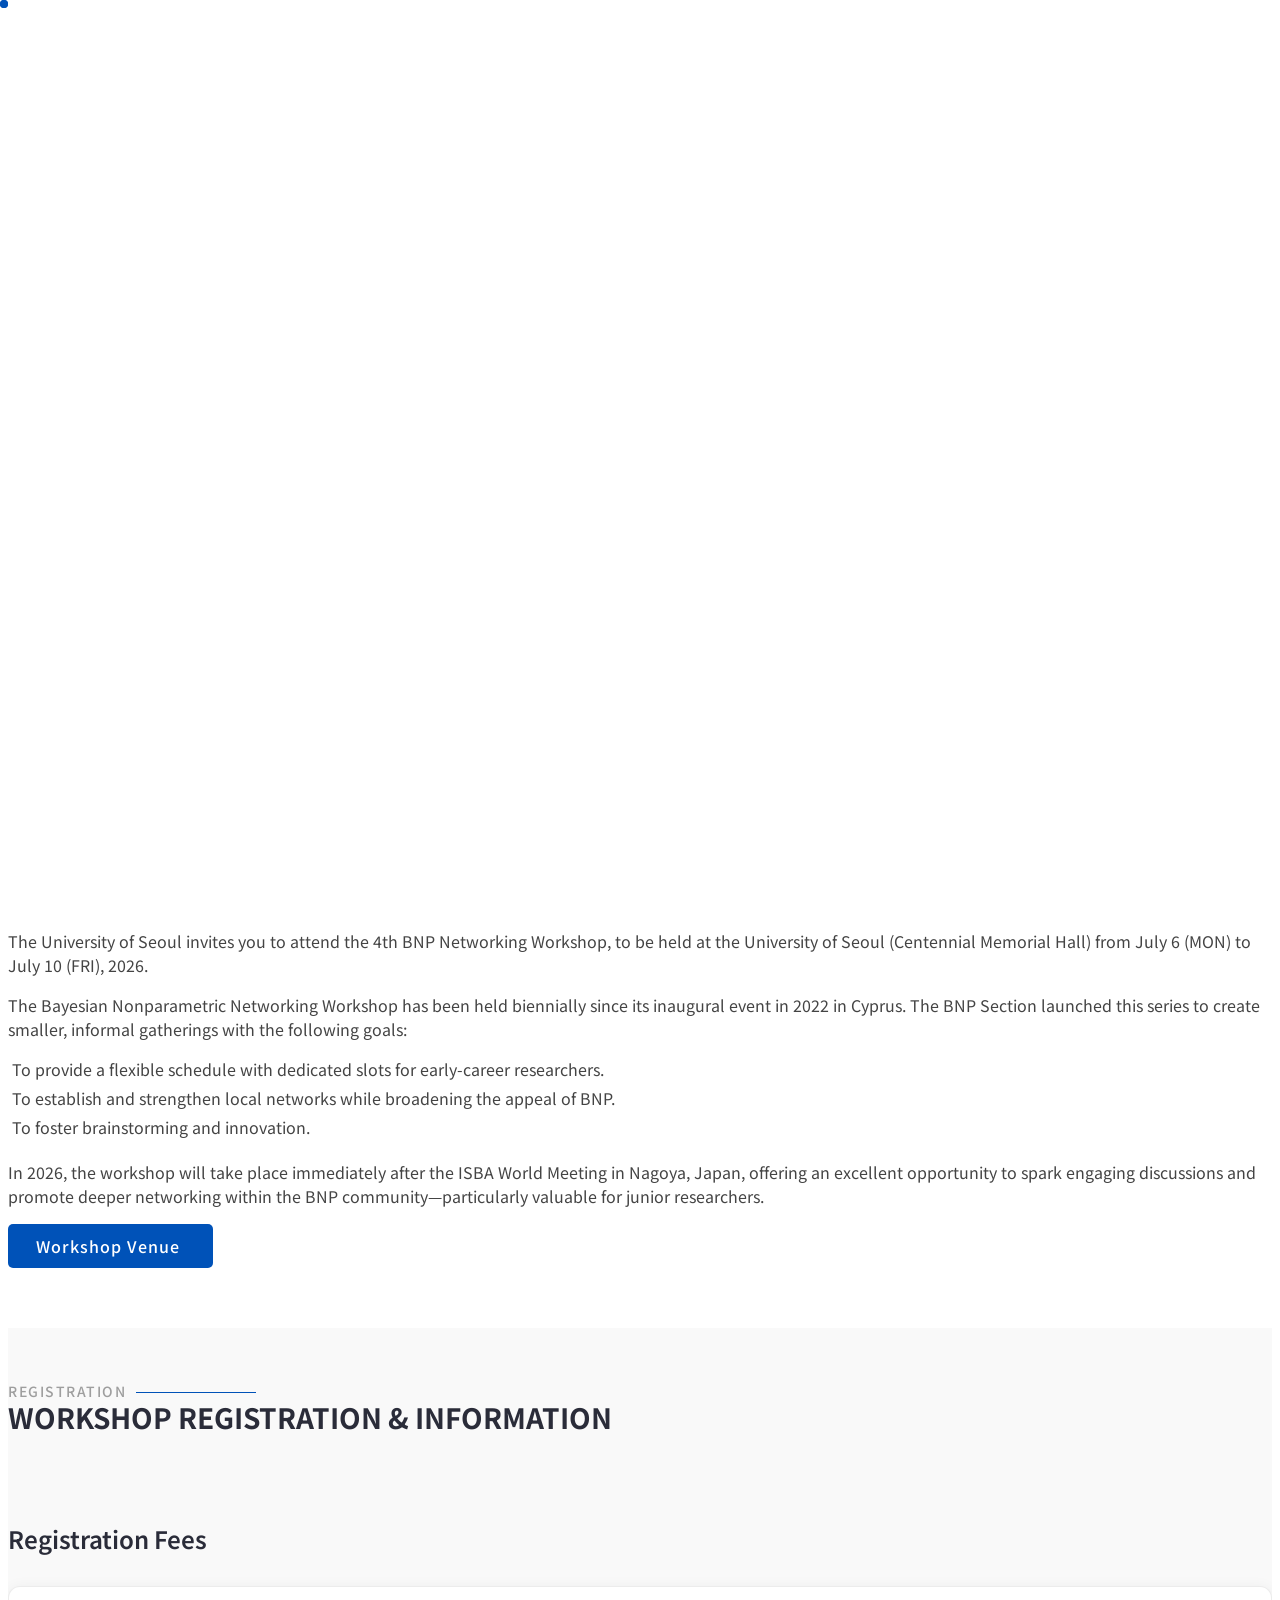
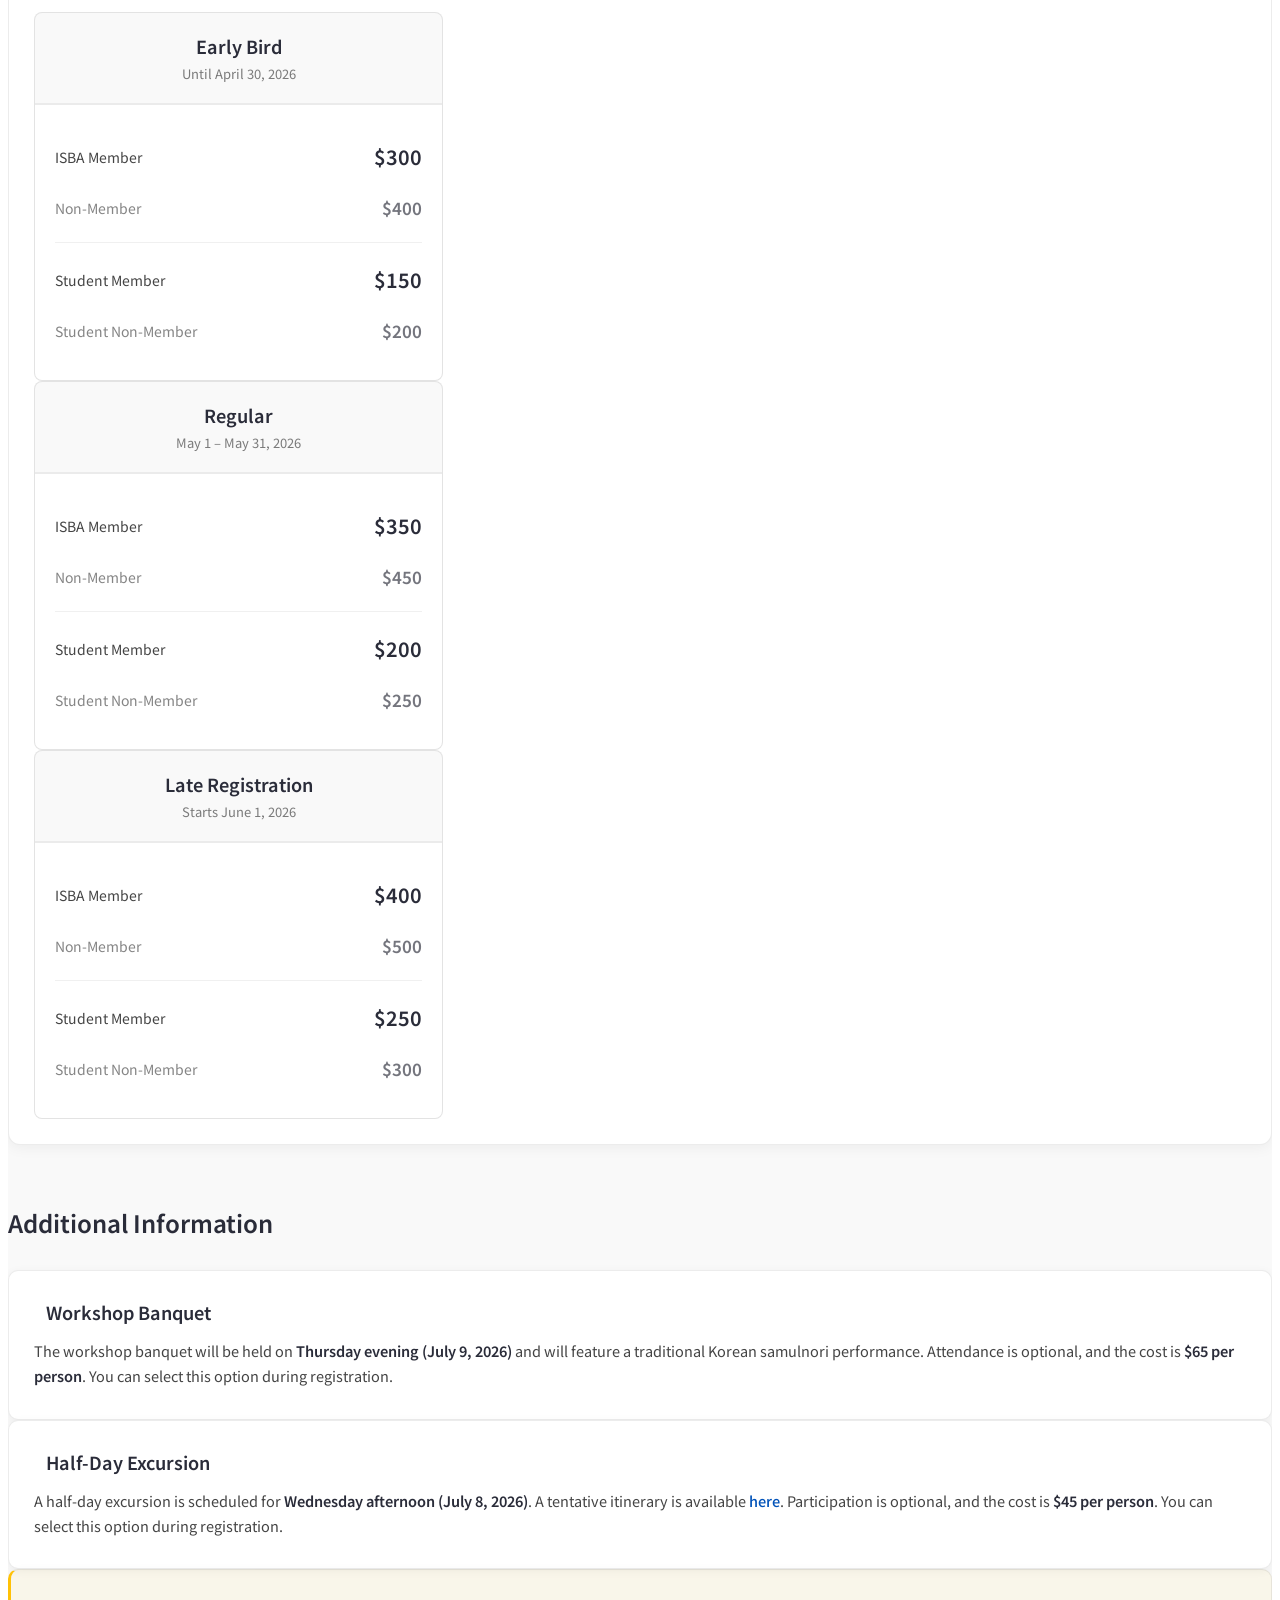
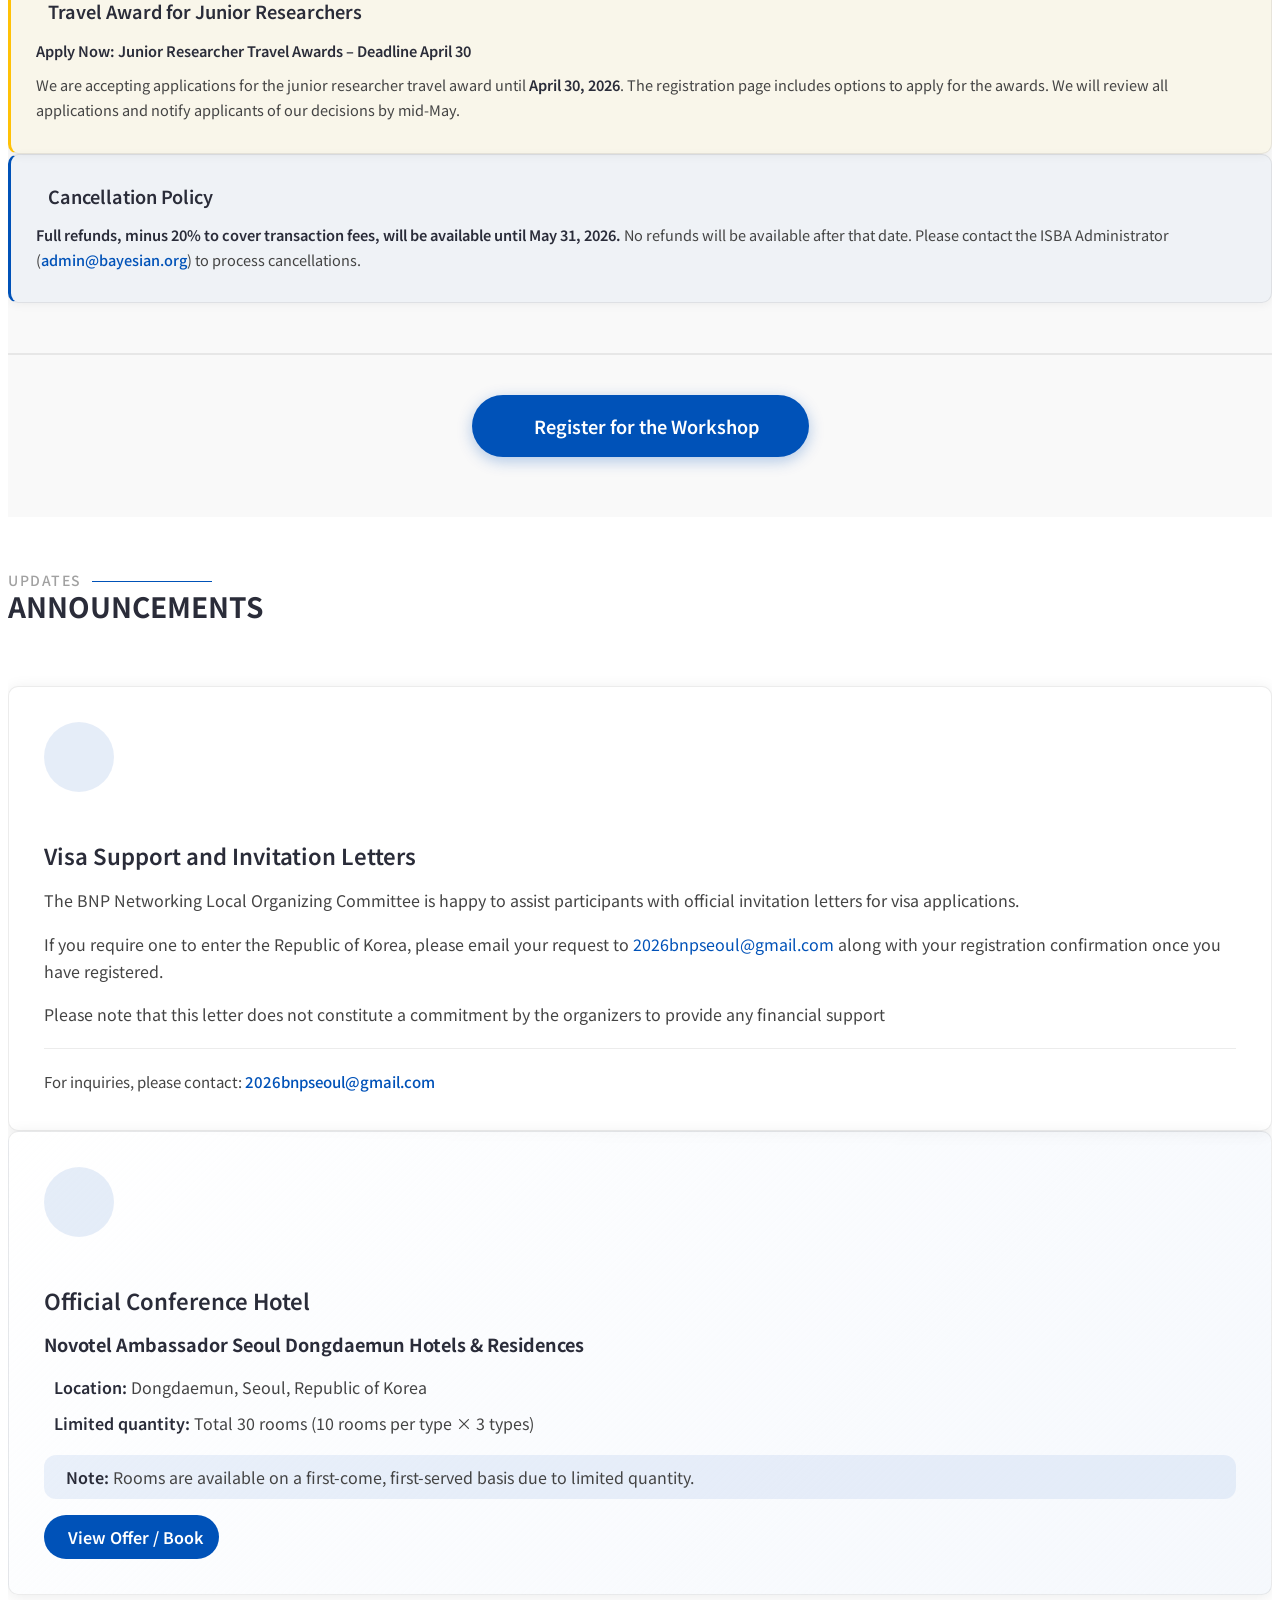
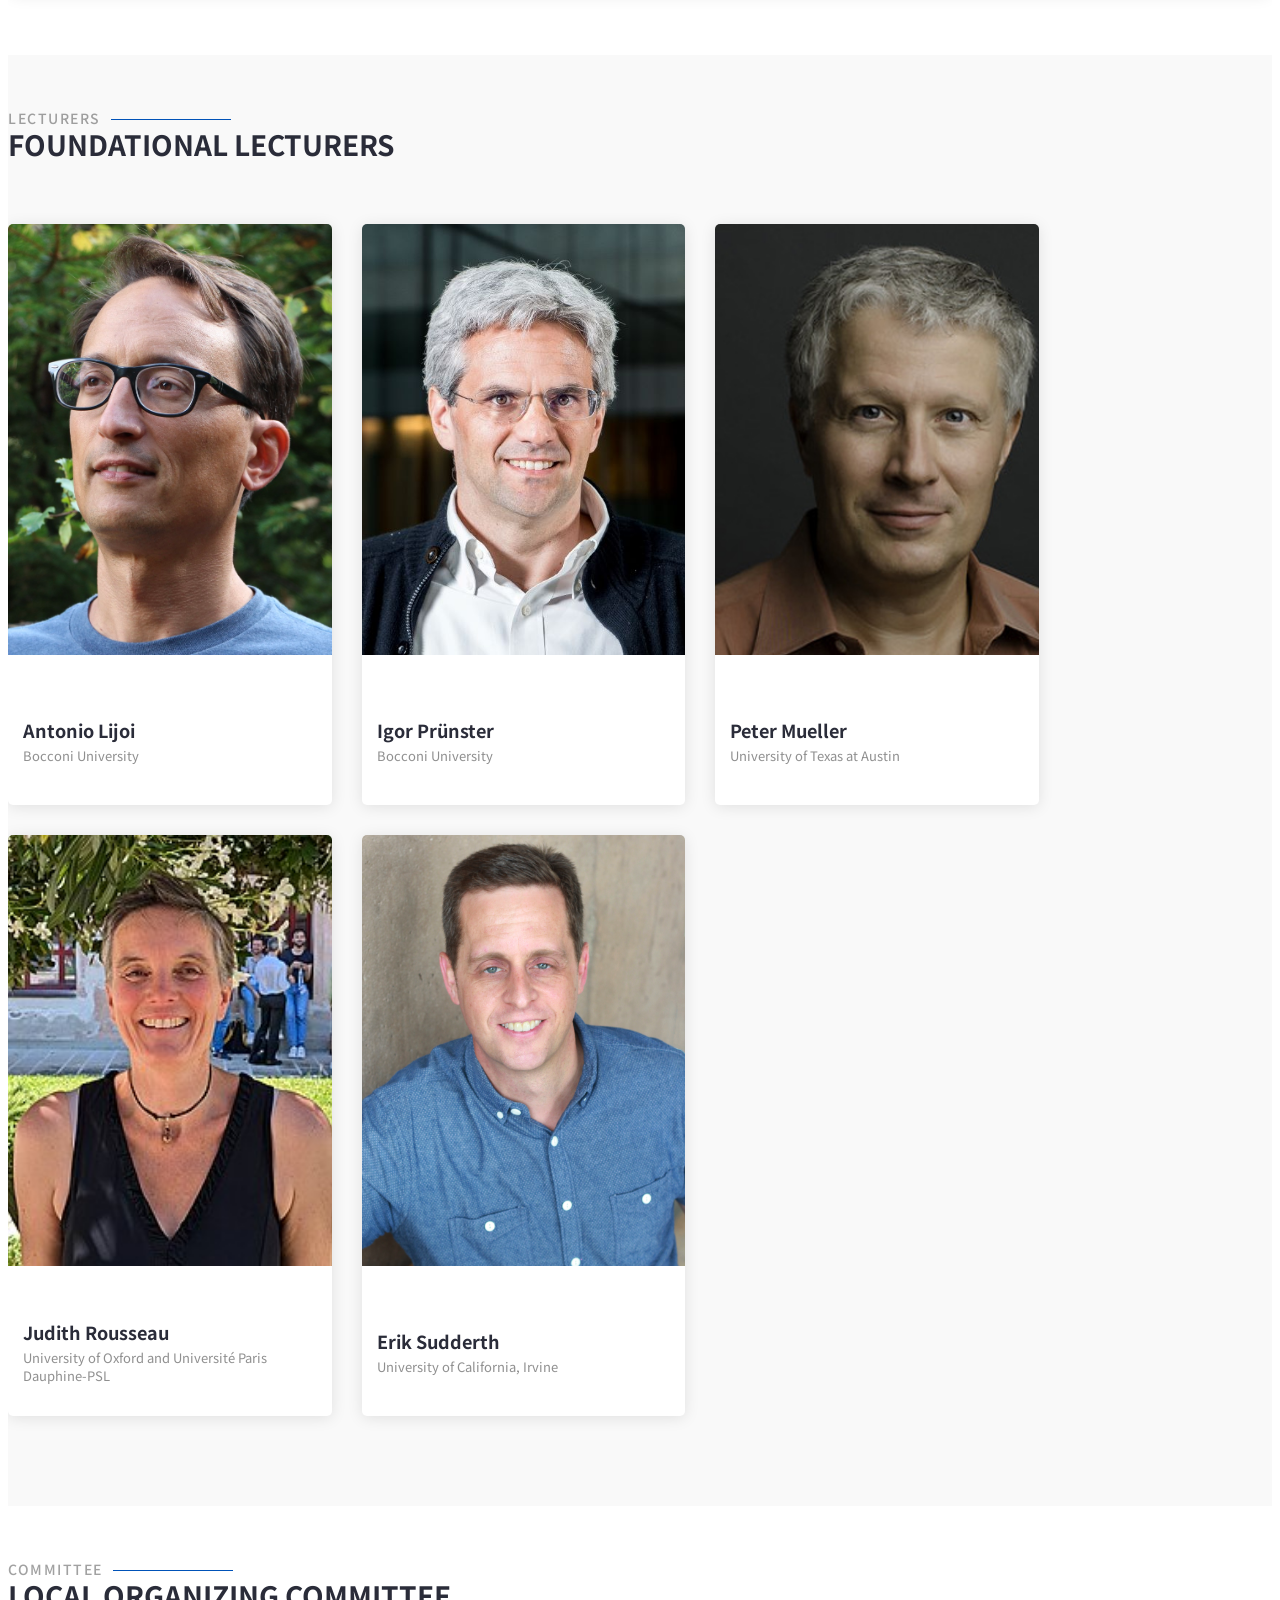
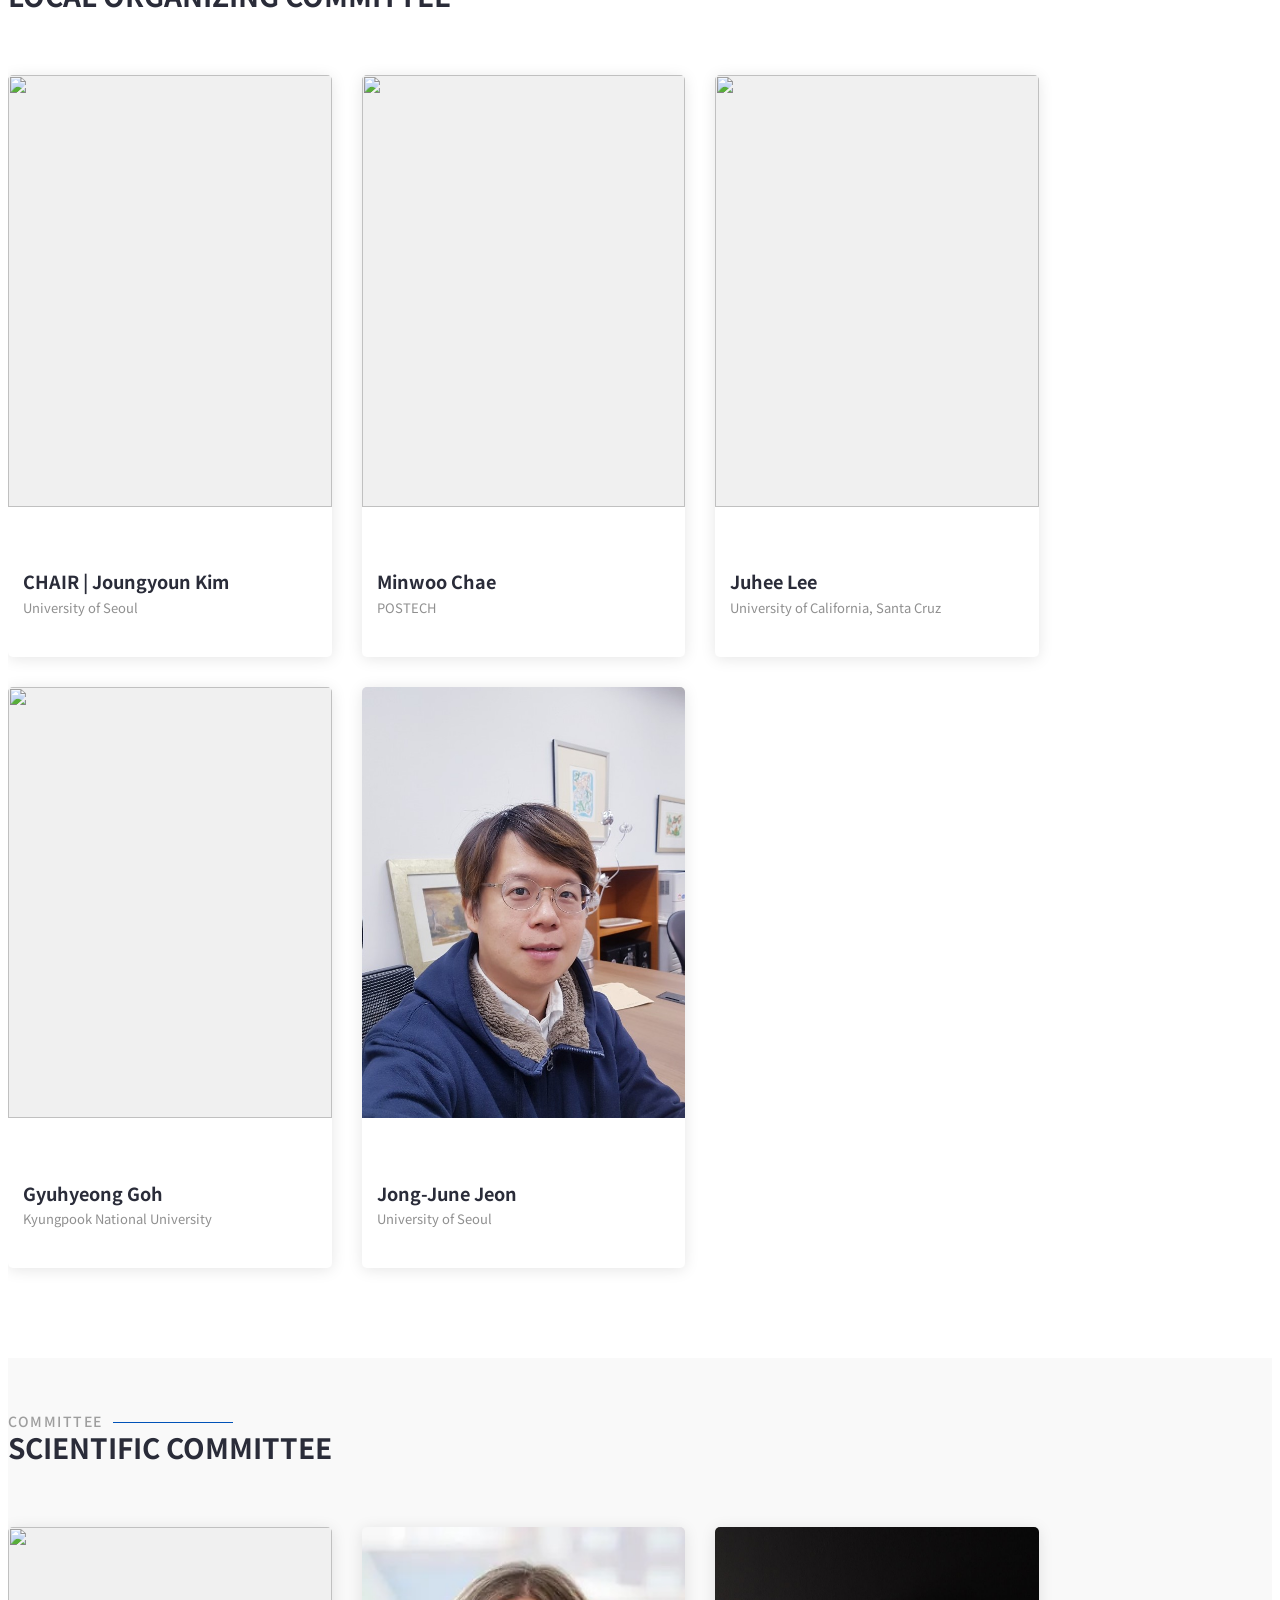
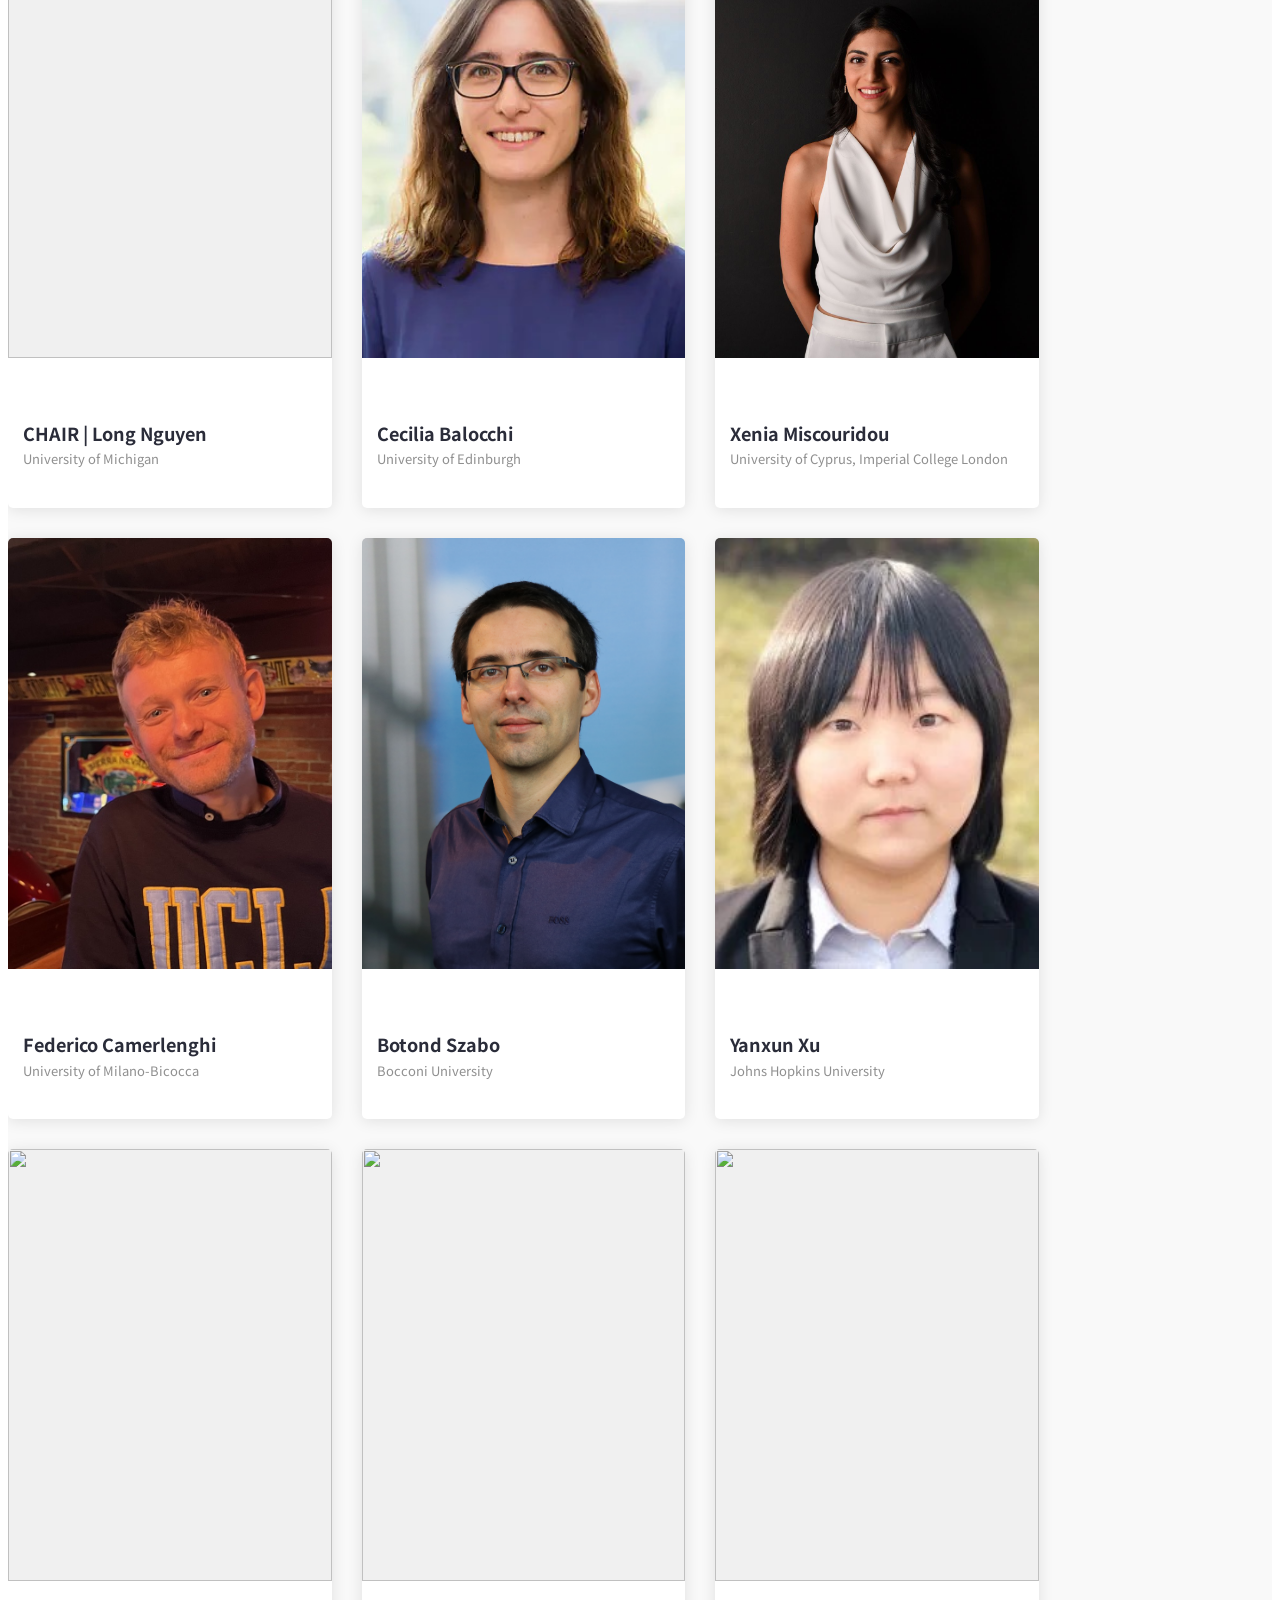
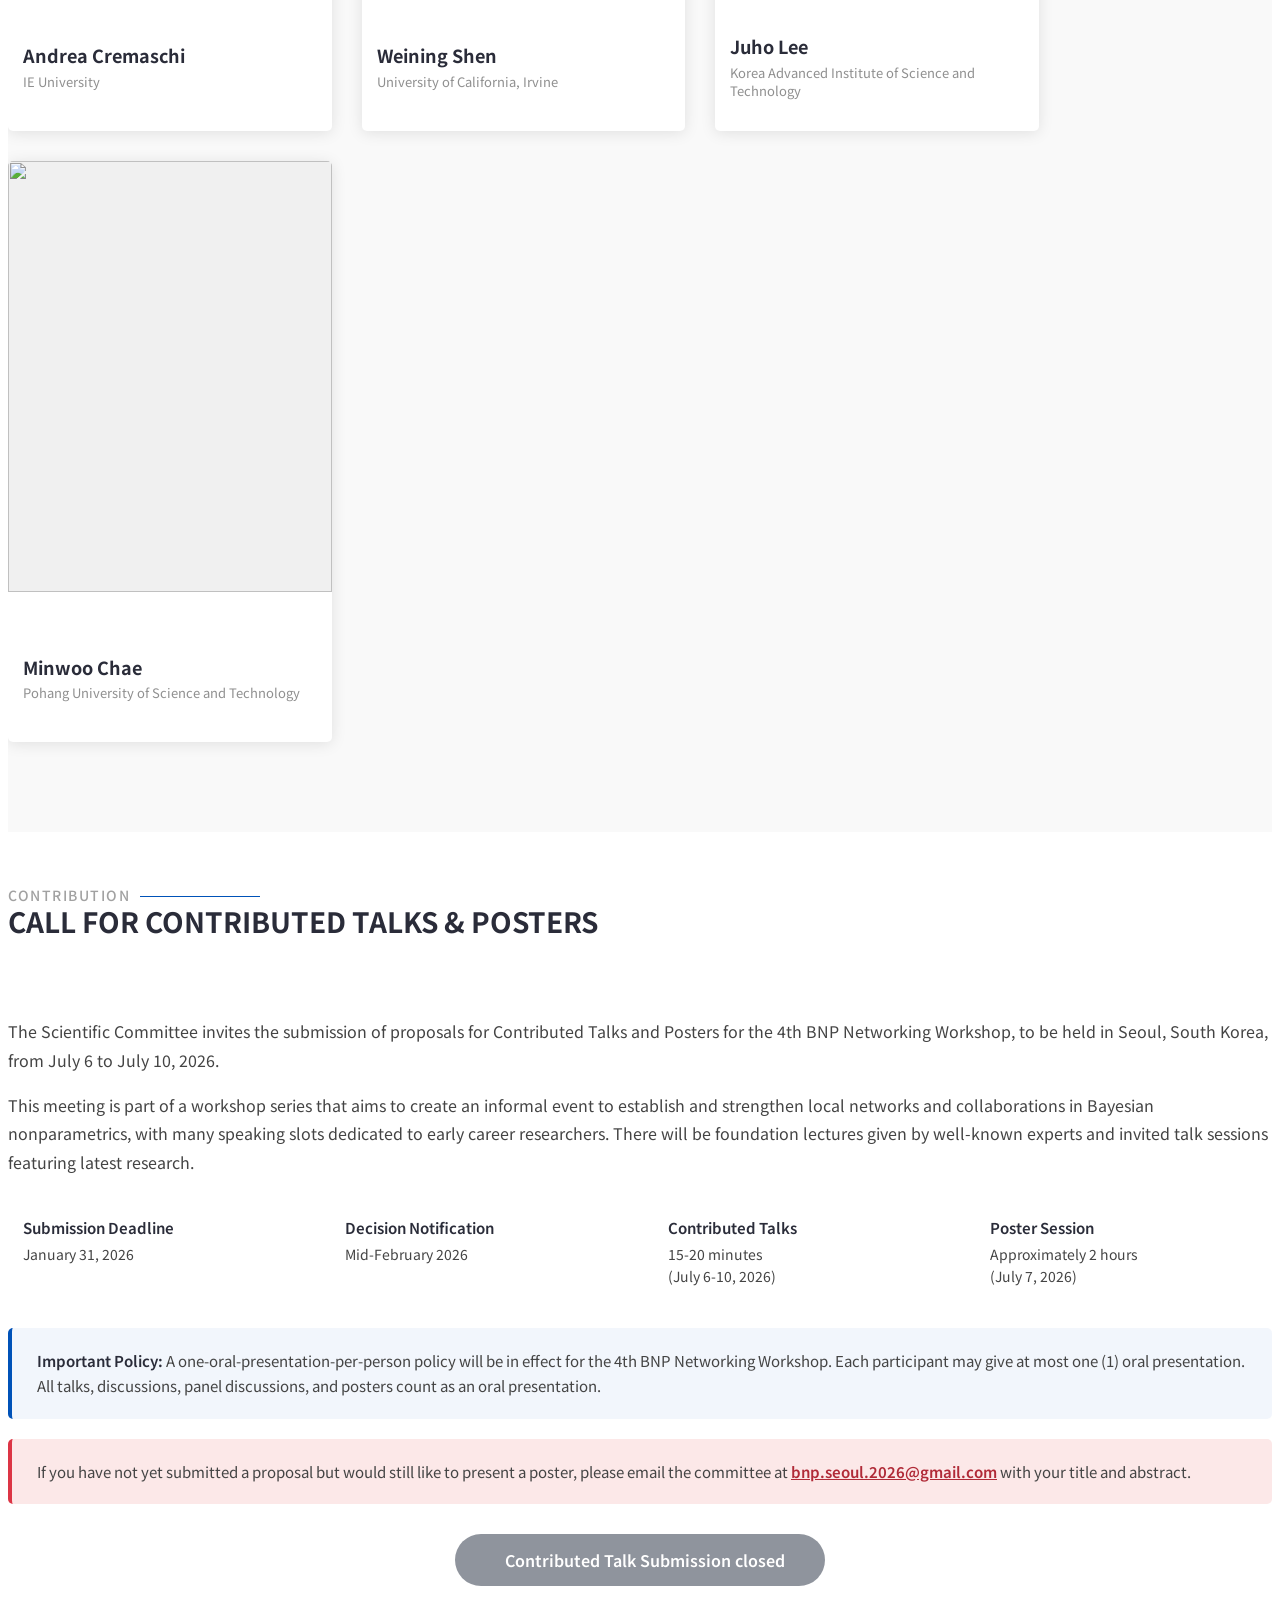
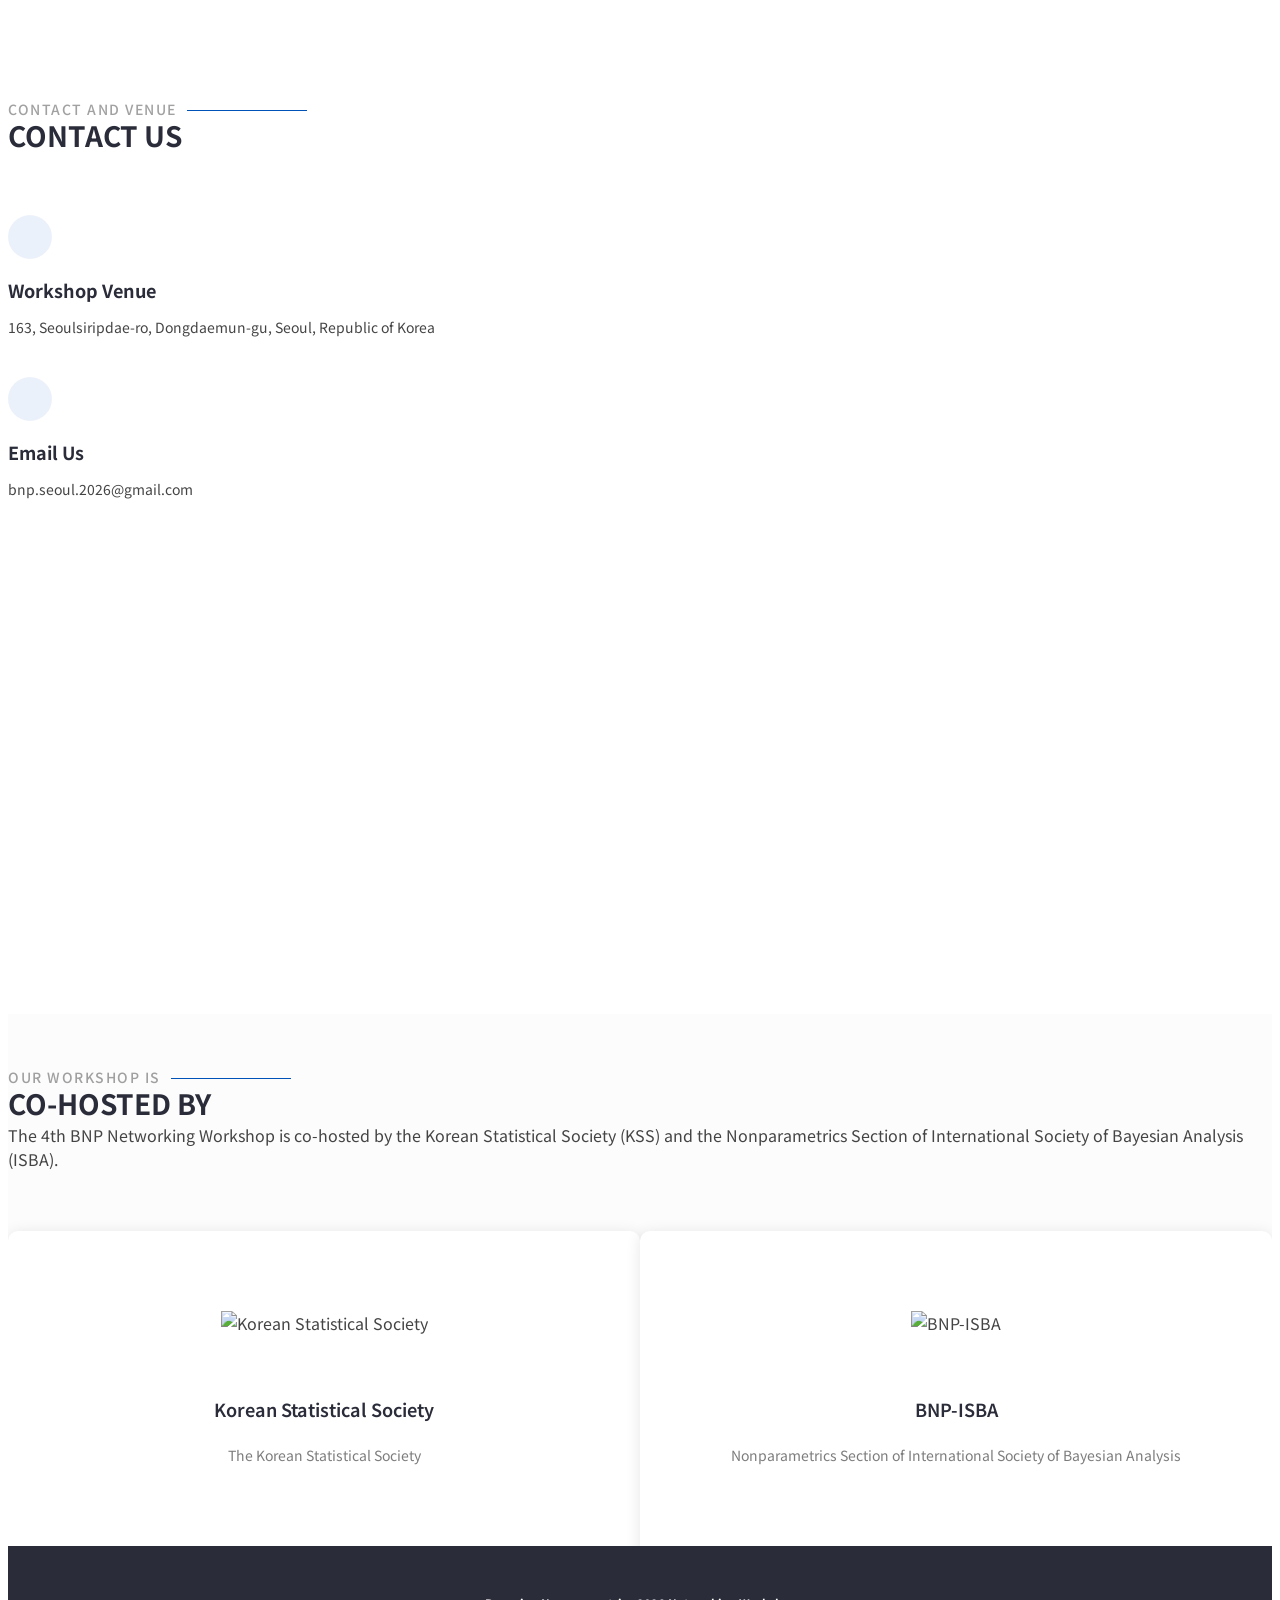
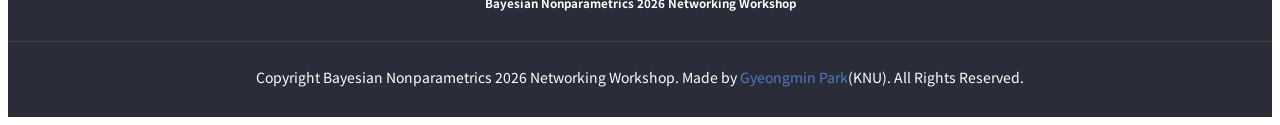
==== index.html @ a8c28c49 "Submission Closed" ====
<!DOCTYPE html>
<html lang="en">

<head>
  <meta charset="utf-8">
  <meta content="width=device-width, initial-scale=1.0" name="viewport">
  <title>BNP 2026 Networking Workshop</title>

  <!-- Favicons -->
  <!-- 기본 favicon -->
  <link rel="icon" type="image/png" sizes="32x32" href="/assets/img/favicon-32x32.png">
  <link rel="icon" type="image/png" sizes="16x16" href="/assets/img/favicon-16x16.png">
  
  <!-- Apple 터치 아이콘 -->
  <link rel="apple-touch-icon" sizes="180x180" href="/assets/img/apple-touch-icon.png">


  <meta content="BNP 2026-4th Bayesian Nonparametrics Networking Workshop" name="description">
  <meta name="author" content="Gyeongmin Park">
  <meta property="og:description" content="BNP 2026-4th Bayesian Nonparametrics Networking Workshop">
  <meta property="og:locale" content="en_US">
  <meta property="og:title" content="BNP Networking 2026">
  <meta name="og:image:alt" content="BNP Networking 2026">
  <meta property="og:type" content="website">
  <meta name="twitter:card" content="summary">
  <meta name="twitter:title" content="BNP Networking 2026">
  <meta name="twitter:description" content="BNP 2026-4th Bayesian Nonparametrics Networking Workshop">
  <meta name="twitter:image" content="/assets/img/cover_main.png">
  <meta property="og:site_name" content="4th BNP Networking Workshop">
  <meta property="og:image" content="/assets/img/cover_main.png">
  <meta property="og:url" content="https://bnpnetworking2026.github.io">

  <!-- Fonts -->
  <link rel="preconnect" href="https://fonts.googleapis.com">
  <link rel="preconnect" href="https://fonts.gstatic.com" crossorigin>
  <!-- Noto Sans (Latin) + Noto Sans KR (Korean) -->
  <link href="https://fonts.googleapis.com/css2?family=Noto+Sans:wght@100;300;400;500;600;700;800;900&family=Noto+Sans+KR:wght@100;300;400;500;700;900&display=swap" rel="stylesheet">

  <!-- Vendor CSS Files -->
  <link href="assets/vendor/bootstrap/css/bootstrap.min.css" rel="stylesheet">
  <link href="assets/vendor/bootstrap-icons/bootstrap-icons.css" rel="stylesheet">
  <link href="assets/vendor/aos/aos.css" rel="stylesheet">
  <link href="assets/vendor/animate.css/animate.min.css" rel="stylesheet">
  <link href="assets/vendor/glightbox/css/glightbox.min.css" rel="stylesheet">
  <link href="assets/vendor/swiper/swiper-bundle.min.css" rel="stylesheet">

  <!-- Main CSS File -->
  <link href="assets/css/main.css" rel="stylesheet">
</head>

<body class="index-page">

  <header id="header" class="header d-flex align-items-center fixed-top">
    <div class="container-fluid container-xl position-relative d-flex align-items-center justify-content-between">

      <a href="index.html" class="logo d-flex align-items-center">
        <!-- Uncomment the line below if you also wish to use an image logo -->
        <!-- <img src="assets/img/logo.png" alt=""> -->
        <h1 class="sitename"></h1>
      </a>

      <nav id="navmenu" class="navmenu">
        <ul>
          <li><a href="#hero" class="active">Home</a></li>
          <li><a href="#about">About</a></li>
          <li><a href="#pricing">Registration</a></li>
          <li><a href="#announcements">Announcements</a></li>
          <li><a href="#lecturers">Lecturers</a></li>
          <li class="dropdown"><a href="#organizing"><span>Committees</span> <i class="bi bi-chevron-down toggle-dropdown"></i></a>
                <ul>
                  <li><a href="#organizing">Organizing Committee</a></li>
                  <li><a href="#scientific">Scientific Committee</a></li>
                </ul>
              </li>
          <li><a href="#call-for-contributions">Submit Talks or Posters</a></li>
          <li><a href="#contact">Contact & Venue</a></li>
        </ul>
        <i class="mobile-nav-toggle d-xl-none bi bi-list"></i>
      </nav>

    </div>
  </header>

  <main class="main">

    <!-- Hero Section -->
    <section id="hero" class="hero section dark-background">

      <div id="hero-carousel" data-bs-interval="5000" class="container carousel carousel-fade" data-bs-ride="carousel">

        <!-- Slide 1 -->
        <div class="carousel-item active">
          <div class="carousel-container">
            <h2 class="animate__animated animate__fadeInDown">4th Bayesian Nonparametrics Networking Workshop</h2>
            <p class="animate__animated animate__fadeInUp" style="font-size: large;">The 4th Bayesian Nonparametrics Networking Workshop<br> will be held at the University of Seoul in Seoul, South Korea, from Monday, July 6 to Friday, July 10, 2026.</p>
            <a href="#about" class="btn-get-started animate__animated animate__fadeInUp scrollto">Read More</a>
          </div>
        </div>

      

        <!--a class="carousel-control-prev" href="#hero-carousel" role="button" data-bs-slide="prev">
          <span class="carousel-control-prev-icon bi bi-chevron-left" aria-hidden="true"></span>
        </a>

        <a class="carousel-control-next" href="#hero-carousel" role="button" data-bs-slide="next">
          <span class="carousel-control-next-icon bi bi-chevron-right" aria-hidden="true"></span>
        </a-->

      </div>

      <svg class="hero-waves" xmlns="http://www.w3.org/2000/svg" xmlns:xlink="http://www.w3.org/1999/xlink" viewBox="0 24 150 28 " preserveAspectRatio="none">
        <defs>
          <path id="wave-path" d="M-160 44c30 0 58-18 88-18s 58 18 88 18 58-18 88-18 58 18 88 18 v44h-352z"></path>
        </defs>
        <g class="wave1">
          <use xlink:href="#wave-path" x="50" y="3"></use>
        </g>
        <g class="wave2">
          <use xlink:href="#wave-path" x="50" y="0"></use>
        </g>
        <g class="wave3">
          <use xlink:href="#wave-path" x="50" y="9"></use>
        </g>
      </svg>

    </section><!-- /Hero Section -->

    <!-- About Section -->
    <section id="about" class="about section">

      <!-- Section Title -->
      <div class="container section-title" data-aos="fade-up">
        <h2>About</h2>
        <p>BNP Networking Workshop</p>
      </div><!-- End Section Title -->

      <div class="container">

        <div class="row gy-4">

          <div class="col-lg-6 content" data-aos="fade-up" data-aos-delay="100">
            <p>The University of Seoul invites you to attend the 4th BNP Networking Workshop, to be held at the University of Seoul (Centennial Memorial Hall) from July 6 (MON) to July 10 (FRI), 2026.</p>
            <p>
              The Bayesian Nonparametric Networking Workshop has been held biennially since its inaugural event in 2022 in Cyprus. The BNP Section launched this series to create smaller, informal gatherings with the following goals:
            </p>
            <ul>
              <li><i class="bi bi-check2-circle"></i> <span>To provide a flexible schedule with dedicated slots for early-career researchers.</span></li>
              <li><i class="bi bi-check2-circle"></i> <span>To establish and strengthen local networks while broadening the appeal of BNP.</span></li>
              <li><i class="bi bi-check2-circle"></i> <span>To foster brainstorming and innovation.</span></li>
            </ul>
          </div>

          <div class="col-lg-6" data-aos="fade-up" data-aos-delay="200">
            <p>In 2026, the workshop will take place immediately after the ISBA World Meeting in Nagoya, Japan, offering an excellent opportunity to spark engaging discussions and promote deeper networking within the BNP community—particularly valuable for junior researchers. </p>
            <a href="#contact" class="read-more"><span>Workshop Venue</span><i class="bi bi-arrow-right"></i></a>
          </div>

        </div>

      </div>

    </section><!-- /About Section -->

    <!-- Registration Section -->
    <section id="pricing" class="pricing section light-background">

      <!-- Section Title -->
      <div class="container section-title" data-aos="fade-up">
        <h2>Registration</h2>
        <p>Workshop Registration & Information</p>
      </div><!-- End Section Title -->

      <div class="container" data-aos="fade-up" data-aos-delay="100">

        <div class="registration-content">
          
          <!-- Registration Fee Section -->
          <div class="registration-fee-wrapper" data-aos="fade-up" data-aos-delay="100">
            <h3 class="section-subtitle">Registration Fees</h3>
            
            <div class="fee-cards-container">
              <div class="row g-2">
                <!-- Early Bird -->
                <div class="col-lg-4 col-md-4 col-12">
                  <div class="fee-card">
                    <div class="fee-card-header">
                      <div class="period-name">Early Bird</div>
                      <div class="period-date">Until April 30, 2026</div>
                    </div>
                    <div class="fee-card-body">
                      <div class="fee-row">
                        <span class="fee-type">ISBA Member</span>
                        <span class="fee-amount">$300</span>
                      </div>
                      <div class="fee-row secondary">
                        <span class="fee-type">Non-Member</span>
                        <span class="fee-amount">$400</span>
                      </div>
                      <div class="fee-divider"></div>
                      <div class="fee-row">
                        <span class="fee-type">Student Member</span>
                        <span class="fee-amount">$150</span>
                      </div>
                      <div class="fee-row secondary">
                        <span class="fee-type">Student Non-Member</span>
                        <span class="fee-amount">$200</span>
                      </div>
                    </div>
                  </div>
                </div>

                <!-- Regular -->
                <div class="col-lg-4 col-md-4 col-12">
                  <div class="fee-card">
                    <div class="fee-card-header">
                      <div class="period-name">Regular</div>
                      <div class="period-date">May 1 – May 31, 2026</div>
                    </div>
                    <div class="fee-card-body">
                      <div class="fee-row">
                        <span class="fee-type">ISBA Member</span>
                        <span class="fee-amount">$350</span>
                      </div>
                      <div class="fee-row secondary">
                        <span class="fee-type">Non-Member</span>
                        <span class="fee-amount">$450</span>
                      </div>
                      <div class="fee-divider"></div>
                      <div class="fee-row">
                        <span class="fee-type">Student Member</span>
                        <span class="fee-amount">$200</span>
                      </div>
                      <div class="fee-row secondary">
                        <span class="fee-type">Student Non-Member</span>
                        <span class="fee-amount">$250</span>
                      </div>
                    </div>
                  </div>
                </div>

                <!-- Late -->
                <div class="col-lg-4 col-md-4 col-12">
                  <div class="fee-card">
                    <div class="fee-card-header">
                      <div class="period-name">Late Registration</div>
                      <div class="period-date">Starts June 1, 2026</div>
                    </div>
                    <div class="fee-card-body">
                      <div class="fee-row">
                        <span class="fee-type">ISBA Member</span>
                        <span class="fee-amount">$400</span>
                      </div>
                      <div class="fee-row secondary">
                        <span class="fee-type">Non-Member</span>
                        <span class="fee-amount">$500</span>
                      </div>
                      <div class="fee-divider"></div>
                      <div class="fee-row">
                        <span class="fee-type">Student Member</span>
                        <span class="fee-amount">$250</span>
                      </div>
                      <div class="fee-row secondary">
                        <span class="fee-type">Student Non-Member</span>
                        <span class="fee-amount">$300</span>
                      </div>
                    </div>
                  </div>
                </div>
              </div>
            </div>
          </div>

          <!-- Additional Information Section -->
          <div class="registration-info-section" data-aos="fade-up" data-aos-delay="200">
            <h3 class="section-subtitle">Additional Information</h3>
            
            <div class="row g-4">
              
              <!-- Banquet Information -->
              <div class="col-lg-6 col-12" data-aos="fade-up" data-aos-delay="100">
                <div class="info-box">
                  <div class="info-header">
                    <i class="bi bi-music-note-beamed"></i>
                    <h4>Workshop Banquet</h4>
                  </div>
                  <p>The workshop banquet will be held on <strong>Thursday evening (July 9, 2026)</strong> and will feature a traditional Korean samulnori performance. Attendance is optional, and the cost is <strong>$65 per person</strong>. You can select this option during registration.</p>
                </div>
              </div>

              <!-- Excursion Information -->
              <div class="col-lg-6 col-12" data-aos="fade-up" data-aos-delay="200">
                <div class="info-box">
                  <div class="info-header">
                    <i class="bi bi-geo-alt"></i>
                    <h4>Half-Day Excursion</h4>
                  </div>
                  <p>A half-day excursion is scheduled for <strong>Wednesday afternoon (July 8, 2026)</strong>. A tentative itinerary is available <a href="https://bayesian.org/wp-content/uploads/2026/02/NEW_SEOUL-CITY-TOUR-2026.2.12.pdf" target="_blank" class="itinerary-link">here</a>. Participation is optional, and the cost is <strong>$45 per person</strong>. You can select this option during registration.</p>
                </div>
              </div>

              <!-- Travel Award Information -->
              <div class="col-lg-6 col-12" data-aos="fade-up" data-aos-delay="300">
                <div class="info-box travel-award">
                  <div class="info-header">
                    <i class="bi bi-award"></i>
                    <h4>Travel Award for Junior Researchers</h4>
                  </div>
                  <p><strong>Apply Now: Junior Researcher Travel Awards – Deadline April 30</strong></p>
                  <p>We are accepting applications for the junior researcher travel award until <strong>April 30, 2026</strong>. The registration page includes options to apply for the awards. We will review all applications and notify applicants of our decisions by mid-May.</p>
                </div>
              </div>

              <!-- Cancellation Policy -->
              <div class="col-lg-6 col-12" data-aos="fade-up" data-aos-delay="400">
                <div class="info-box cancellation-policy">
                  <div class="info-header">
                    <i class="bi bi-info-circle"></i>
                    <h4>Cancellation Policy</h4>
                  </div>
                  <p><strong>Full refunds, minus 20% to cover transaction fees, will be available until May 31, 2026.</strong> No refunds will be available after that date. Please contact the ISBA Administrator (<a href="mailto:admin@bayesian.org">admin@bayesian.org</a>) to process cancellations.</p>
                </div>
              </div>

            </div>
          </div>

          <!-- Registration Button -->
          <div class="registration-button-wrapper">
            <a href="https://bayesian.org/civicrm/event/register/?reset=1&id=74" 
              target="_blank" 
              class="btn-register">
              <i class="bi bi-calendar-check"></i>
              Register for the Workshop
            </a>
          </div>

        </div>

      </div>

    </section><!-- /Registration Section -->



    <!-- Announcements Section -->
    <section id="announcements" class="announcements section">

      <!-- Section Title -->
      <div class="container section-title" data-aos="fade-up">
        <h2>Updates</h2>
        <p>Announcements</p>
      </div><!-- End Section Title -->

      <div class="container" data-aos="fade-up" data-aos-delay="100">

        <div class="row gy-4">

          <!-- Visa Invitation Letter -->
          <div class="col-lg-6" data-aos="fade-up" data-aos-delay="100">
            <div class="announcement-item">
              <div class="announcement-icon">
                <i class="bi bi-envelope-paper"></i>
              </div>
              <div class="announcement-content">
                <h3>Visa Support and Invitation Letters</h3>
                <p>The BNP Networking Local Organizing Committee is happy to assist participants with official invitation letters for visa applications.</p>
                <p>If you require one to enter the Republic of Korea, please email your request to <a href="mailto:2026bnpseoul@gmail.com">2026bnpseoul@gmail.com</a> along with your registration confirmation once you have registered.</p>
                <p>Please note that this letter does not constitute a commitment by the organizers to provide any financial support</p>
                <div class="contact-info">
                  <p>For inquiries, please contact: <a href="mailto:2026bnpseoul@gmail.com">2026bnpseoul@gmail.com</a></p>
                </div>
              </div>
            </div>
          </div>

          <!-- Official Conference Hotel -->
          <div class="col-lg-6" data-aos="fade-up" data-aos-delay="200">
            <div class="announcement-item hotel-announcement">
              <div class="announcement-icon">
                <i class="bi bi-building"></i>
              </div>

              <div class="announcement-content">
                <h3>Official Conference Hotel</h3>

                <h4 class="hotel-name">Novotel Ambassador Seoul Dongdaemun Hotels & Residences</h4>

                <ul class="hotel-meta">
                  <li>
                    <i class="bi bi-geo-alt"></i>
                    <span><strong>Location:</strong> Dongdaemun, Seoul, Republic of Korea</span>
                  </li>
                  <li>
                    <i class="bi bi-box-seam"></i>
                    <span><strong>Limited quantity:</strong> Total 30 rooms (10 rooms per type × 3 types)</span>
                  </li>
                </ul>

                <div class="hotel-note">
                  <i class="bi bi-exclamation-triangle"></i>
                  <span><strong>Note:</strong> Rooms are available on a first-come, first-served basis due to limited quantity.</span>
                </div>

                <div class="hotel-cta">
                  <a
                    href="https://www.ambatel.com/Novotel/Dongdaemun/en/offersView.do?ctype=1&prod_id=PRDPK04497&sel_hotel_code=H0604"
                    target="_blank"
                    rel="noopener noreferrer"
                    class="btn-hotel"
                  >
                    <i class="bi bi-box-arrow-up-right"></i>
                    View Offer / Book
                  </a>
                </div>
              </div>
            </div>
          </div>

        </div>

      </div>

    </section><!-- /Announcements Section -->

    <!-- Foundational Lecturers Section -->
    <section id="lecturers" class="team section light-background">

      <!-- Section Title -->
      <div class="container section-title" data-aos="fade-up">
        <h2>Lecturers</h2>
        <p>Foundational Lecturers</p>
      </div><!-- End Section Title -->

      <div class="container">

        <div class="row gy-4">

          <div class="col-lg-3 col-md-6 d-flex align-items-stretch" data-aos="fade-up" data-aos-delay="100">
            <div class="team-member">
              <div class="member-img">
                <img src="assets/img/team/antonio-lijoi.jpg" alt="">
              </div>
              <div class="member-info">
                <h4>Antonio Lijoi</h4>
                <span>Bocconi University</span>
              </div>
            </div>
          </div><!-- End Team Member -->

          <div class="col-lg-3 col-md-6 d-flex align-items-stretch" data-aos="fade-up" data-aos-delay="200">
            <div class="team-member">
              <div class="member-img">
                <img src="assets/img/team/igor-pruenster.jpg" alt="">
              </div>
              <div class="member-info">
                <h4>Igor Prünster</h4>
                <span>Bocconi University</span>
              </div>
            </div>
          </div><!-- End Team Member -->

          <div class="col-lg-3 col-md-6 d-flex align-items-stretch" data-aos="fade-up" data-aos-delay="300">
            <div class="team-member">
              <div class="member-img">
                <img src="assets/img/team/peter-mueller.jpg" alt="">
              </div>
              <div class="member-info">
                <h4>Peter Mueller</h4>
                <span>University of Texas at Austin</span>
              </div>
            </div>
          </div><!-- End Team Member -->

          <div class="col-lg-3 col-md-6 d-flex align-items-stretch" data-aos="fade-up" data-aos-delay="400">
            <div class="team-member">
              <div class="member-img">
                <img src="assets/img/team/judith-rousseau.jpg" alt="">
              </div>
              <div class="member-info">
                <h4>Judith Rousseau</h4>
                <span>University of Oxford and Université Paris Dauphine-PSL</span>
              </div>
            </div>
          </div><!-- End Team Member -->

          <div class="col-lg-3 col-md-6 d-flex align-items-stretch" data-aos="fade-up" data-aos-delay="500">
            <div class="team-member">
              <div class="member-img">
                <img src="assets/img/team/erik-sudderth.jpg" alt="">
              </div>
              <div class="member-info">
                <h4>Erik Sudderth</h4>
                <span>University of California, Irvine</span>
              </div>
            </div>
          </div><!-- End Team Member -->

        </div>

      </div>

    </section><!-- /Foundational Lecturers Section -->

    <!-- Team Section -->
    <section id="organizing" class="team section">

      <!-- Section Title -->
      <div class="container section-title" data-aos="fade-up">
        <h2>Committee</h2>
        <p>Local Organizing Committee</p>
      </div><!-- End Section Title -->

      <div class="container">

        <div class="row gy-4">

          <div class="col-lg-3 col-md-6 d-flex align-items-stretch" data-aos="fade-up" data-aos-delay="100">
            <div class="team-member">
              <div class="member-img">
                <img src="assets/img/team/joungyoun-kim.jpg" alt="">
              </div>
              <div class="member-info">
                <h4>CHAIR | Joungyoun Kim</h4>
                <span>University of Seoul</span>
              </div>
            </div>
          </div><!-- End Team Member -->

          <div class="col-lg-3 col-md-6 d-flex align-items-stretch" data-aos="fade-up" data-aos-delay="200">
            <div class="team-member">
              <div class="member-img">
                <img src="assets/img/team/minwoo-chae.jpg" alt="">
              </div>
              <div class="member-info">
                <h4>Minwoo Chae</h4>
                <span>POSTECH</span>
              </div>
            </div>
          </div><!-- End Team Member -->
          
          <div class="col-lg-3 col-md-6 d-flex align-items-stretch" data-aos="fade-up" data-aos-delay="300">
            <div class="team-member">
              <div class="member-img">
                <img src="assets/img/team/juhee-lee.jpg" alt="">
              </div>
              <div class="member-info">
                <h4>Juhee Lee</h4>
                <span>University of California, Santa Cruz</span>
              </div>
            </div>
          </div><!-- End Team Member -->

          <div class="col-lg-3 col-md-6 d-flex align-items-stretch" data-aos="fade-up" data-aos-delay="400">
            <div class="team-member">
              <div class="member-img">
                <img src="assets/img/team/gyuhyeong-goh.jpg" alt="">
              </div>
              <div class="member-info">
                <h4>Gyuhyeong Goh</h4>
                <span>Kyungpook National University</span>
              </div>
            </div>
          </div><!-- End Team Member -->

          <div class="col-lg-3 col-md-6 d-flex align-items-stretch" data-aos="fade-up" data-aos-delay="500">
            <div class="team-member">
              <div class="member-img">
                <img src="assets/img/team/jong-june-jeon.jpg" alt="">
              </div>
              <div class="member-info">
                <h4>Jong-June Jeon</h4>
                <span>University of Seoul</span>
              </div>
            </div>
          </div><!-- End Team Member -->
        </div>

      </div>

    </section><!-- /Team Section -->
    
    <!-- Scientific Committee Section -->
    <section id="scientific" class="team section light-background">

      <!-- Section Title -->
      <div class="container section-title" data-aos="fade-up">
        <h2>Committee</h2>
        <p>Scientific Committee</p>
      </div><!-- End Section Title -->

      <div class="container">

        <div class="row gy-4">

          <div class="col-lg-3 col-md-6 d-flex align-items-stretch" data-aos="fade-up" data-aos-delay="100">
            <div class="team-member">
              <div class="member-img">
                <img src="assets/img/team/long-nguyen.jpg" alt="">
              </div>
              <div class="member-info">
                <h4>CHAIR | Long Nguyen</h4>
                <span>University of Michigan</span>
              </div>
            </div>
          </div><!-- End Team Member -->

          <div class="col-lg-3 col-md-6 d-flex align-items-stretch" data-aos="fade-up" data-aos-delay="200">
            <div class="team-member">
              <div class="member-img">
                <img src="assets/img/team/cecilia-balocchi.jpg" alt="">
              </div>
              <div class="member-info">
                <h4>Cecilia Balocchi</h4>
                <span>University of Edinburgh</span>
              </div>
            </div>
          </div><!-- End Team Member -->

          <div class="col-lg-3 col-md-6 d-flex align-items-stretch" data-aos="fade-up" data-aos-delay="300">
            <div class="team-member">
              <div class="member-img">
                <img src="assets/img/team/xenia-miscouridou.jpg" alt="">
              </div>
              <div class="member-info">
                <h4>Xenia Miscouridou</h4>
                <span>University of Cyprus, Imperial College London</span>
              </div>
            </div>
          </div><!-- End Team Member -->

          <div class="col-lg-3 col-md-6 d-flex align-items-stretch" data-aos="fade-up" data-aos-delay="400">
            <div class="team-member">
              <div class="member-img">
                <img src="assets/img/team/federico-camerlenghi.jpg" alt="">
              </div>
              <div class="member-info">
                <h4>Federico Camerlenghi</h4>
                <span>University of Milano-Bicocca</span>
              </div>
            </div>
          </div><!-- End Team Member -->

          <div class="col-lg-3 col-md-6 d-flex align-items-stretch" data-aos="fade-up" data-aos-delay="100">
            <div class="team-member">
              <div class="member-img">
                <img src="assets/img/team/botond-szabo.jpg" alt="">
              </div>
              <div class="member-info">
                <h4>Botond Szabo</h4>
                <span>Bocconi University</span>
              </div>
            </div>
          </div><!-- End Team Member -->

          <div class="col-lg-3 col-md-6 d-flex align-items-stretch" data-aos="fade-up" data-aos-delay="200">
            <div class="team-member">
              <div class="member-img">
                <img src="assets/img/team/yanxun-xu.jpg" alt="">
              </div>
              <div class="member-info">
                <h4>Yanxun Xu</h4>
                <span>Johns Hopkins University</span>
              </div>
            </div>
          </div><!-- End Team Member -->

          <div class="col-lg-3 col-md-6 d-flex align-items-stretch" data-aos="fade-up" data-aos-delay="300">
            <div class="team-member">
              <div class="member-img">
                <img src="assets/img/team/andrea-cremaschi.jpg" alt="">
              </div>
              <div class="member-info">
                <h4>Andrea Cremaschi</h4>
                <span>IE University</span>
              </div>
            </div>
          </div><!-- End Team Member -->

          <div class="col-lg-3 col-md-6 d-flex align-items-stretch" data-aos="fade-up" data-aos-delay="400">
            <div class="team-member">
              <div class="member-img">
                <img src="assets/img/team/weining-shen.jpg" alt="">
              </div>
              <div class="member-info">
                <h4>Weining Shen</h4>
                <span>University of California, Irvine</span>
              </div>
            </div>
          </div><!-- End Team Member -->

          <div class="col-lg-3 col-md-6 d-flex align-items-stretch" data-aos="fade-up" data-aos-delay="100">
            <div class="team-member">
              <div class="member-img">
                <img src="assets/img/team/juho-lee.jpg" alt="">
              </div>
              <div class="member-info">
                <h4>Juho Lee</h4>
                <span>Korea Advanced Institute of Science and Technology</span>
              </div>
            </div>
          </div><!-- End Team Member -->

          <div class="col-lg-3 col-md-6 d-flex align-items-stretch" data-aos="fade-up" data-aos-delay="200">
            <div class="team-member">
              <div class="member-img">
                <img src="assets/img/team/minwoo-chae.jpg" alt="">
              </div>
              <div class="member-info">
                <h4>Minwoo Chae</h4>
                <span>Pohang University of Science and Technology</span>
              </div>
            </div>
          </div><!-- End Team Member -->

        </div>

      </div>

    </section><!-- /Scientific Committee Section -->

    <!-- Call for Contributions Section -->
    <section id="call-for-contributions" class="call-for-contributions section">

      <!-- Section Title -->
      <div class="container section-title" data-aos="fade-up">
        <h2>Contribution</h2>
        <p>Call for Contributed Talks & Posters</p>
      </div><!-- End Section Title -->

      <div class="container" data-aos="fade-up" data-aos-delay="100">

        <div class="content-wrapper">
          
          <div class="intro-text">
            <p>
              The Scientific Committee invites the submission of proposals for Contributed Talks and Posters for the 4th BNP Networking Workshop, to be held in Seoul, South Korea, from July 6 to July 10, 2026.
            </p>
            <p>
              This meeting is part of a workshop series that aims to create an informal event to establish and strengthen local networks and collaborations in Bayesian nonparametrics, with many speaking slots dedicated to early career researchers. There will be foundation lectures given by well-known experts and invited talk sessions featuring latest research.
            </p>
          </div>

          <div class="info-grid">
            <div class="info-item">
              <i class="bi bi-calendar-event"></i>
              <div class="info-content">
                <strong>Submission Deadline</strong>
                <p>January 31, 2026</p>
              </div>
            </div>

            <div class="info-item">
              <i class="bi bi-bell"></i>
              <div class="info-content">
                <strong>Decision Notification</strong>
                <p>Mid-February 2026</p>
              </div>
            </div>

            <div class="info-item">
              <i class="bi bi-clock"></i>
              <div class="info-content">
                <strong>Contributed Talks</strong>
                <p>15-20 minutes<br>(July 6-10, 2026)</p>
              </div>
            </div>

            <div class="info-item">
              <i class="bi bi-easel"></i>
              <div class="info-content">
                <strong>Poster Session</strong>
                <p>Approximately 2 hours<br>(July 7, 2026)</p>
              </div>
            </div>
          </div>

          <div class="important-note">
            <p>
              <strong>Important Policy:</strong> A one-oral-presentation-per-person policy will be in effect for the 4th BNP Networking Workshop. Each participant may give at most one (1) oral presentation. All talks, discussions, panel discussions, and posters count as an oral presentation.
            </p>
          </div>

          <div class="important-note important-note--alert">
            <p>
              If you have not yet submitted a proposal but would still like to present a poster,
              please email the committee at
              <a href="mailto:bnp.seoul.2026@gmail.com">bnp.seoul.2026@gmail.com</a>
              with your title and abstract.
            </p>
          </div>

          <div class="button-wrapper">
          <a href="#"
            class="btn-submit is-disabled"
            aria-disabled="true"
            title="Submission deadline has passed."
            onclick="return false;">
            <i class="bi bi-file-earmark-text"></i>
            Contributed Talk Submission closed
          </a>
        </div>
        </div>

      </div>

    </section><!-- /Call for Contributions Section -->

    <!-- Contact Section -->
    <section id="contact" class="contact section">

      <!-- Section Title -->
      <div class="container section-title" data-aos="fade-up">
        <h2>Contact and Venue</h2>
        <p>Contact Us</p>
      </div><!-- End Section Title -->

      <div class="container" data-aos="fade" data-aos-delay="100">

        <div class="row gy-4">

          <div class="col-lg-4">
            <div class="info-item d-flex" data-aos="fade-up" data-aos-delay="200">
              <i class="bi bi-geo-alt flex-shrink-0"></i>
              <div>
                <h3>Workshop Venue</h3>
                <p>163, Seoulsiripdae-ro, Dongdaemun-gu, Seoul, Republic of Korea</p>
              </div>
            </div><!-- End Info Item -->

            <div class="info-item d-flex" data-aos="fade-up" data-aos-delay="400">
              <i class="bi bi-envelope flex-shrink-0"></i>
              <div>
                <h3>Email Us</h3>
                <p>bnp.seoul.2026@gmail.com</p>
              </div>
            </div><!-- End Info Item -->

          </div>

          <div class="col-lg-8">
            <iframe src="https://www.google.com/maps/embed?pb=!1m18!1m12!1m3!1d6323.767815295463!2d127.04711830103302!3d37.58135130346861!2m3!1f0!2f0!3f0!3m2!1i1024!2i768!4f13.1!3m3!1m2!1s0x357cbbefda90e80b%3A0x3499cc07d2b4d6f3!2sUOS%20The%20Centennial%20Memorial%20Hall!5e0!3m2!1sen!2skr!4v1756088450716!5m2!1sen!2skr" width="100%" height="450" style="border:0;" allowfullscreen="" loading="lazy" referrerpolicy="no-referrer-when-downgrade"></iframe>          
          </div><!-- End Contact Form -->

        </div>

      </div>

    </section><!-- /Contact Section -->

    <!-- Sponsors Section -->
    <section id="sponsors" class="sponsors section light-background">

      <!-- Section Title -->
      <div class="container section-title" data-aos="fade-up">
        <h2>Our Workshop is</h2>
        <p>Co-hosted by</p>
        <span>The 4th BNP Networking Workshop is co-hosted by the Korean Statistical Society (KSS) and the Nonparametrics Section of International Society of Bayesian Analysis (ISBA).</span>
      </div><!-- End Section Title -->

      <div class="container">

        <div class="row gy-4 justify-content-center">

          <div class="col-lg-4 col-md-6 d-flex align-items-center justify-content-center" data-aos="fade-up" data-aos-delay="100">
            <div class="sponsor-item">
              <img src="assets/img/sponsors/kss-logo.png" alt="Korean Statistical Society" class="sponsor-logo">
              <h4>Korean Statistical Society</h4>
              <p>The Korean Statistical Society</p>
              <a href="https://eng.kss.or.kr" target="_blank" class="sponsor-link">
                <i class="bi bi-arrow-right"></i>
              </a>
            </div>
          </div><!-- End Sponsor Item -->

          <div class="col-lg-4 col-md-6 d-flex align-items-center justify-content-center" data-aos="fade-up" data-aos-delay="200">
            <div class="sponsor-item">
              <img src="assets/img/sponsors/bnp-isba-logo.png" alt="BNP-ISBA" class="sponsor-logo">
              <h4>BNP-ISBA</h4>
              <p>Nonparametrics Section of International Society of Bayesian Analysis</p>
              <a href="https://bnp-isba.github.io" target="_blank" class="sponsor-link">
                <i class="bi bi-arrow-right"></i>
              </a>
            </div>
          </div><!-- End Sponsor Item -->

        </div>

      </div>

    </section><!-- /Sponsors Section -->


  </main>

  <footer id="footer" class="footer dark-background">
    <div class="container">
      <h5 class="sitename">Bayesian Nonparametrics 2026 Networking Workshop</h5>
      <p></p>
      <div class="container">
        <div class="copyright">
          <span>Copyright Bayesian Nonparametrics 2026 Networking Workshop. Made by <a href="https://www.linkedin.com/in/davidpark0182" target="_blank" rel="noopener noreferrer" style="color: #4e7ac1;">Gyeongmin Park</a>(KNU). All Rights Reserved.</span>
        </div>
      </div>
    </div>
  </footer>

  <!-- Scroll Top -->
  <a href="#" id="scroll-top" class="scroll-top d-flex align-items-center justify-content-center"><i class="bi bi-arrow-up-short"></i></a>

  <!-- Preloader -->
  <div id="preloader"></div>

  <!-- Vendor JS Files -->
  <script src="assets/vendor/bootstrap/js/bootstrap.bundle.min.js"></script>
  <script src="assets/vendor/php-email-form/validate.js"></script>
  <script src="assets/vendor/aos/aos.js"></script>
  <script src="assets/vendor/glightbox/js/glightbox.min.js"></script>
  <script src="assets/vendor/imagesloaded/imagesloaded.pkgd.min.js"></script>
  <script src="assets/vendor/isotope-layout/isotope.pkgd.min.js"></script>
  <script src="assets/vendor/swiper/swiper-bundle.min.js"></script>

  <!-- Main JS File -->
  <script src="assets/js/main.js"></script>

</body>

</html>
---- assets/css/main.css ----
/**
* Template Name: Selecao
* Template URL: https://bootstrapmade.com/selecao-bootstrap-template/
* Updated: Aug 07 2024 with Bootstrap v5.3.3
* Author: BootstrapMade.com
* License: https://bootstrapmade.com/license/
*/

/*--------------------------------------------------------------
# Font & Color Variables
# Help: https://bootstrapmade.com/color-system/
--------------------------------------------------------------*/
/* Fonts */
/* Noto Sans (Korean) 적용 */
@import url("https://fonts.googleapis.com/css2?family=Noto+Sans+KR:wght@400;500;600;700&display=swap");

:root {
  --default-font: "Noto Sans KR", "Noto Sans", system-ui, -apple-system, "Segoe UI", "Helvetica Neue", Arial, sans-serif;
  --heading-font: "Noto Sans KR", "Noto Sans", sans-serif;
  --nav-font: "Noto Sans KR", "Noto Sans", sans-serif;
}

/* Global Colors - The following color variables are used throughout the website. Updating them here will change the color scheme of the entire website */
:root { 
  --background-color: #ffffff; /* Background color for the entire website, including individual sections */
  --default-color: #444444; /* Default color used for the majority of the text content across the entire website */
  --heading-color: #2a2c39; /* Color for headings, subheadings and title throughout the website */
  --accent-color: #0052B8; /* Accent color that represents your brand on the website. It's used for buttons, links, and other elements that need to stand out */
  --surface-color: #ffffff; /* The surface color is used as a background of boxed elements within sections, such as cards, icon boxes, or other elements that require a visual separation from the global background. */
  --contrast-color: #ffffff; /* Contrast color for text, ensuring readability against backgrounds of accent, heading, or default colors. */
}

/* Nav Menu Colors - The following color variables are used specifically for the navigation menu. They are separate from the global colors to allow for more customization options */
:root {
  --nav-color: #ffffff;  /* The default color of the main navmenu links */
  --nav-hover-color: #0052B8; /* Applied to main navmenu links when they are hovered over or active */
  --nav-mobile-background-color: #ffffff; /* Used as the background color for mobile navigation menu */
  --nav-dropdown-background-color: #ffffff; /* Used as the background color for dropdown items that appear when hovering over primary navigation items */
  --nav-dropdown-color: #060606; /* Used for navigation links of the dropdown items in the navigation menu. */
  --nav-dropdown-hover-color: #0052B8; /* Similar to --nav-hover-color, this color is applied to dropdown navigation links when they are hovered over. */
}

/* Color Presets - These classes override global colors when applied to any section or element, providing reuse of the sam color scheme. */

.light-background {
  --background-color: #f9f9f9;
  --surface-color: #ffffff;
}

.dark-background {
  --background-color: #2a2c39;
  --default-color: #ffffff;
  --heading-color: #ffffff;
  --surface-color: #404356;
  --contrast-color: #ffffff;
}

/* Smooth scroll */
:root {
  scroll-behavior: smooth;
}

/*--------------------------------------------------------------
# General Styling & Shared Classes
--------------------------------------------------------------*/
body {
  color: var(--default-color);
  background-color: var(--background-color);
  font-family: var(--default-font);
}

a {
  color: var(--accent-color);
  text-decoration: none;
  transition: 0.3s;
}

a:hover {
  color: color-mix(in srgb, var(--accent-color), transparent 25%);
  text-decoration: none;
}

h1,
h2,
h3,
h4,
h5,
h6 {
  color: var(--heading-color);
  font-family: var(--heading-font);
}

/* PHP Email Form Messages
------------------------------*/
.php-email-form .error-message {
  display: none;
  background: #df1529;
  color: #ffffff;
  text-align: left;
  padding: 15px;
  margin-bottom: 24px;
  font-weight: 600;
}

.php-email-form .sent-message {
  display: none;
  color: #ffffff;
  background: #059652;
  text-align: center;
  padding: 15px;
  margin-bottom: 24px;
  font-weight: 600;
}

.php-email-form .loading {
  display: none;
  background: var(--surface-color);
  text-align: center;
  padding: 15px;
  margin-bottom: 24px;
}

.php-email-form .loading:before {
  content: "";
  display: inline-block;
  border-radius: 50%;
  width: 24px;
  height: 24px;
  margin: 0 10px -6px 0;
  border: 3px solid var(--accent-color);
  border-top-color: var(--surface-color);
  animation: php-email-form-loading 1s linear infinite;
}

@keyframes php-email-form-loading {
  0% {
    transform: rotate(0deg);
  }

  100% {
    transform: rotate(360deg);
  }
}

/*--------------------------------------------------------------
# Global Header
--------------------------------------------------------------*/
.header {
  --background-color: rgba(255, 255, 255, 0);
  --heading-color: #ffffff;
  color: var(--default-color);
  background-color: var(--background-color);
  padding: 20px 0;
  transition: all 0.5s;
  z-index: 997;
}

.header .logo {
  line-height: 1;
}

.header .logo img {
  max-height: 32px;
  margin-right: 8px;
}

.header .logo h1 {
  font-size: 30px;
  margin: 0;
  font-weight: 700;
  color: var(--heading-color);
}

.scrolled .header {
  box-shadow: 0px 0 18px rgba(0, 0, 0, 0.1);
}

/* Global Header on Scroll
------------------------------*/
.scrolled .header {
  --background-color: rgba(42, 44, 57, 0.9);
}

/*--------------------------------------------------------------
# Navigation Menu
--------------------------------------------------------------*/
/* Navmenu - Desktop */
@media (min-width: 1200px) {
  .navmenu {
    padding: 0;
  }

  .navmenu ul {
    margin: 0;
    padding: 0;
    display: flex;
    list-style: none;
    align-items: center;
  }

  .navmenu li {
    position: relative;
    margin-left: 5px;
  }

  .navmenu a,
  .navmenu a:focus {
    color: var(--nav-color);
    padding: 8px 20px;
    font-size: 14px;
    font-family: var(--nav-font);
    font-weight: 400;
    display: flex;
    align-items: center;
    justify-content: space-between;
    white-space: nowrap;
    transition: 0.3s;
    border-radius: 50px;
  }

  .navmenu a i,
  .navmenu a:focus i {
    font-size: 12px;
    line-height: 0;
    margin-left: 5px;
    transition: 0.3s;
  }

  .navmenu li:hover>a,
  .navmenu .active,
  .navmenu .active:focus {
    background-color: var(--nav-hover-color);
  }

  .navmenu .dropdown ul {
    margin: 0;
    padding: 10px 0;
    background: var(--nav-dropdown-background-color);
    display: block;
    position: absolute;
    visibility: hidden;
    left: 0;
    top: 130%;
    opacity: 0;
    transition: 0.3s;
    border-radius: 15px;
    z-index: 99;
    box-shadow: 0px 0px 30px rgba(0, 0, 0, 0.1);
  }

  .navmenu .dropdown ul li {
    min-width: 200px;
    margin-left: 0;
  }

  .navmenu .dropdown ul a {
    padding: 10px 20px;
    font-size: 15px;
    text-transform: none;
    color: var(--nav-dropdown-color);
  }

  .navmenu .dropdown ul a i {
    font-size: 12px;
  }

  .navmenu .dropdown ul a:hover,
  .navmenu .dropdown ul .active:hover,
  .navmenu .dropdown ul li:hover>a {
    background-color: transparent;
    color: var(--nav-hover-color);
  }

  .navmenu .dropdown:hover>ul {
    opacity: 1;
    top: 105%;
    visibility: visible;
  }

  .navmenu .dropdown .dropdown ul {
    top: 0;
    left: -90%;
    visibility: hidden;
  }

  .navmenu .dropdown .dropdown:hover>ul {
    opacity: 1;
    top: 0;
    left: -100%;
    visibility: visible;
  }
}

/* Navmenu - Mobile */
@media (max-width: 1199px) {
  .mobile-nav-toggle {
    color: var(--nav-color);
    font-size: 28px;
    line-height: 0;
    margin-right: 10px;
    cursor: pointer;
    transition: color 0.3s;
  }

  .navmenu {
    padding: 0;
    z-index: 9997;
  }

  .navmenu ul {
    display: none;
    list-style: none;
    position: absolute;
    inset: 60px 20px 20px 20px;
    padding: 10px 0;
    margin: 0;
    border-radius: 6px;
    background-color: var(--nav-mobile-background-color);
    overflow-y: auto;
    transition: 0.3s;
    z-index: 9998;
    box-shadow: 0px 0px 30px rgba(0, 0, 0, 0.1);
  }

  .navmenu a,
  .navmenu a:focus {
    color: var(--nav-dropdown-color);
    padding: 10px 20px;
    font-family: var(--nav-font);
    font-size: 17px;
    font-weight: 500;
    display: flex;
    align-items: center;
    justify-content: space-between;
    white-space: nowrap;
    transition: 0.3s;
  }

  .navmenu a i,
  .navmenu a:focus i {
    font-size: 12px;
    line-height: 0;
    margin-left: 5px;
    width: 30px;
    height: 30px;
    display: flex;
    align-items: center;
    justify-content: center;
    border-radius: 50%;
    transition: 0.3s;
    background-color: color-mix(in srgb, var(--accent-color), transparent 90%);
  }

  .navmenu a i:hover,
  .navmenu a:focus i:hover {
    background-color: var(--accent-color);
    color: var(--contrast-color);
  }

  .navmenu a:hover,
  .navmenu .active,
  .navmenu .active:focus {
    color: var(--nav-dropdown-hover-color);
  }

  .navmenu .active i,
  .navmenu .active:focus i {
    background-color: var(--accent-color);
    color: var(--contrast-color);
    transform: rotate(180deg);
  }

  .navmenu .dropdown ul {
    position: static;
    display: none;
    z-index: 99;
    padding: 10px 0;
    margin: 10px 20px;
    background-color: var(--nav-dropdown-background-color);
    border: 1px solid color-mix(in srgb, var(--default-color), transparent 90%);
    box-shadow: none;
    transition: all 0.5s ease-in-out;
  }

  .navmenu .dropdown ul ul {
    background-color: rgba(33, 37, 41, 0.1);
  }

  .navmenu .dropdown>.dropdown-active {
    display: block;
    background-color: rgba(33, 37, 41, 0.03);
  }

  .mobile-nav-active {
    overflow: hidden;
  }

  .mobile-nav-active .mobile-nav-toggle {
    color: #fff;
    position: absolute;
    font-size: 32px;
    top: 15px;
    right: 15px;
    margin-right: 0;
    z-index: 9999;
  }

  .mobile-nav-active .navmenu {
    position: fixed;
    overflow: hidden;
    inset: 0;
    background: rgba(33, 37, 41, 0.8);
    transition: 0.3s;
  }

  .mobile-nav-active .navmenu>ul {
    display: block;
  }
}

/*--------------------------------------------------------------
# Global Footer
--------------------------------------------------------------*/
.footer {
  color: var(--default-color);
  background-color: var(--background-color);
  font-size: 14px;
  text-align: center;
  padding: 30px 0;
  position: relative;
}

.footer h3 {
  font-size: 36px;
  font-weight: 700;
  position: relative;
  padding: 0;
  margin: 0 0 15px 0;
}

.footer p {
  font-size: 15;
  font-style: italic;
  padding: 0;
  margin: 0 0 30px 0;
}

.footer .social-links {
  margin: 0 0 30px 0;
}

.footer .social-links a {
  font-size: 16px;
  display: flex;
  align-items: center;
  justify-content: center;
  background: var(--accent-color);
  color: var(--contrast-color);
  line-height: 1;
  margin: 0 4px;
  border-radius: 50%;
  text-align: center;
  width: 36px;
  height: 36px;
  transition: 0.3s;
}

.footer .social-links a:hover {
  background: color-mix(in srgb, var(--accent-color), transparent 20%);
  text-decoration: none;
}

.footer .copyright {
  padding-top: 25px;
  border-top: 1px solid color-mix(in srgb, var(--default-color), transparent 90%);
}

.footer .credits {
  font-size: 13px;
  padding-top: 5px;
}

/*--------------------------------------------------------------
# Preloader
--------------------------------------------------------------*/
#preloader {
  position: fixed;
  inset: 0;
  z-index: 9999;
  overflow: hidden;
  background-color: var(--background-color);
  transition: all 0.6s ease-out;
  width: 100%;
  height: 100vh;
}

#preloader:before,
#preloader:after {
  content: "";
  position: absolute;
  border: 4px solid var(--accent-color);
  border-radius: 50%;
  animation: animate-preloader 2s cubic-bezier(0, 0.2, 0.8, 1) infinite;
}

#preloader:after {
  animation-delay: -0.5s;
}

@keyframes animate-preloader {
  0% {
    width: 10px;
    height: 10px;
    top: calc(50% - 5px);
    left: calc(50% - 5px);
    opacity: 1;
  }

  100% {
    width: 72px;
    height: 72px;
    top: calc(50% - 36px);
    left: calc(50% - 36px);
    opacity: 0;
  }
}

/*--------------------------------------------------------------
# Scroll Top Button
--------------------------------------------------------------*/
.scroll-top {
  position: fixed;
  visibility: hidden;
  opacity: 0;
  right: 15px;
  bottom: -15px;
  z-index: 99999;
  background-color: var(--accent-color);
  width: 44px;
  height: 44px;
  border-radius: 50px;
  transition: all 0.4s;
}

.scroll-top i {
  font-size: 24px;
  color: var(--contrast-color);
  line-height: 0;
}

.scroll-top:hover {
  background-color: color-mix(in srgb, var(--accent-color), transparent 20%);
  color: var(--contrast-color);
}

.scroll-top.active {
  visibility: visible;
  opacity: 1;
  bottom: 15px;
}

/*--------------------------------------------------------------
# Disable aos animation delay on mobile devices
--------------------------------------------------------------*/
@media screen and (max-width: 768px) {
  [data-aos-delay] {
    transition-delay: 0 !important;
  }
}

/*--------------------------------------------------------------
# Global Page Titles & Breadcrumbs
--------------------------------------------------------------*/
.page-title {
  color: var(--default-color);
  background-color: var(--background-color);
  background-size: cover;
  background-position: center;
  background-repeat: no-repeat;
  padding: 160px 0 80px 0;
  text-align: center;
  position: relative;
}

.page-title:before {
  content: "";
  background-color: color-mix(in srgb, var(--background-color), transparent 50%);
  position: absolute;
  inset: 0;
}

.page-title h1 {
  font-size: 42px;
  font-weight: 700;
  margin-bottom: 10px;
}

.page-title .breadcrumbs ol {
  display: flex;
  flex-wrap: wrap;
  list-style: none;
  justify-content: center;
  padding: 0;
  margin: 0;
  font-size: 16px;
  font-weight: 400;
}

.page-title .breadcrumbs ol li+li {
  padding-left: 10px;
}

.page-title .breadcrumbs ol li+li::before {
  content: "/";
  display: inline-block;
  padding-right: 10px;
  color: color-mix(in srgb, var(--default-color), transparent 50%);
}

/*--------------------------------------------------------------
# Global Sections
--------------------------------------------------------------*/
section,
.section {
  color: var(--default-color);
  background-color: var(--background-color);
  padding: 60px 0;
  scroll-margin-top: 77px;
  overflow: clip;
}

/*--------------------------------------------------------------
# Global Section Titles
--------------------------------------------------------------*/
.section-title {
  padding-bottom: 60px;
  position: relative;
}

.section-title h2 {
  font-size: 14px;
  font-weight: 500;
  padding: 0;
  line-height: 1px;
  margin: 0;
  letter-spacing: 1.5px;
  text-transform: uppercase;
  color: color-mix(in srgb, var(--default-color), transparent 50%);
  position: relative;
}

.section-title h2::after {
  content: "";
  width: 120px;
  height: 1px;
  display: inline-block;
  background: var(--accent-color);
  margin: 4px 10px;
}

.section-title p {
  color: var(--heading-color);
  margin: 0;
  font-size: 28px;
  font-weight: 700;
  text-transform: uppercase;
  font-family: var(--heading-font);
}

/*--------------------------------------------------------------
# Hero Section
--------------------------------------------------------------*/
.hero {
  width: 100%;
  overflow: hidden;
  position: relative;
  /* 기존 gradient 배경을 이미지로 변경 */
  background-image: url('../img/background.jpg');
  background-size: cover;
  background-position: center;
  background-repeat: no-repeat;
  padding: 0;
  display: flex;
  flex-direction: column;
  justify-content: end;
  align-items: center;
}

/* 40% 투명도 오버레이 추가 */
.hero::before {
  content: '';
  position: absolute;
  top: 0;
  left: 0;
  right: 0;
  bottom: 0;
  background: linear-gradient(0deg, var(--background-color) 0%, color-mix(in srgb, var(--background-color) 90%, white 10%) 100%);
  opacity: 0.8;
  z-index: 1;
}

.hero .carousel-container {
  display: flex;
  justify-content: center;
  align-items: center;
  flex-direction: column;
  text-align: center;
  position: relative;
  min-height: 60vh;
  padding-top: 60px;
  z-index: 2; /* 오버레이 위에 표시 */
}

.hero h2 {
  margin-bottom: 30px;
  font-size: 48px;
  font-weight: 700;
  position: relative;
  z-index: 2; /* 오버레이 위에 표시 */
}

.hero h2 span {
  text-decoration: underline;
}

.hero p {
  max-width: 80%;
  animation-delay: 0.4s;
  margin: 0 auto 30px auto;
  position: relative;
  z-index: 2; /* 오버레이 위에 표시 */
}

.hero .carousel-control-prev,
.hero .carousel-control-next {
  width: 10%;
  z-index: 2; /* 오버레이 위에 표시 */
}

.hero .carousel-control-next-icon,
.hero .carousel-control-prev-icon {
  background: none;
  font-size: 48px;
  line-height: 1;
  width: auto;
  height: auto;
}

.hero .btn-get-started {
  font-weight: 500;
  font-size: 14px;
  letter-spacing: 1px;
  display: inline-block;
  padding: 12px 32px;
  border-radius: 50px;
  transition: 0.5s;
  line-height: 1;
  margin: 10px;
  animation-delay: 0.8s;
  color: var(--default-color);
  border: 2px solid var(--accent-color);
  position: relative;
  z-index: 2; /* 오버레이 위에 표시 */
}

.hero .btn-get-started:hover {
  background: var(--accent-color);
  color: var(--contrast-color);
  text-decoration: none;
}

@media (min-width: 1024px) {
  .hero p {
    max-width: 60%;
  }

  .hero .carousel-control-prev,
  .hero .carousel-control-next {
    width: 5%;
  }
}

@media (max-width: 768px) {
  .hero .carousel-container {
    min-height: 70vh;
  }

  .hero h2 {
    font-size: 28px;
  }
  
  /* 모바일에서 배경 이미지 위치 조정 */
  .hero {
    background-position: center center;
  }
}

.hero .hero-waves {
  display: block;
  width: 100%;
  height: 60px;
  position: relative;
  z-index: 2; /* 오버레이 위에 표시 */
}

.hero .wave1 use {
  animation: move-forever1 10s linear infinite;
  animation-delay: -2s;
  fill: var(--default-color);
  opacity: 0.6;
}

.hero .wave2 use {
  animation: move-forever2 8s linear infinite;
  animation-delay: -2s;
  fill: var(--default-color);
  opacity: 0.4;
}

.hero .wave3 use {
  animation: move-forever3 6s linear infinite;
  animation-delay: -2s;
  fill: var(--default-color);
}

@keyframes move-forever1 {
  0% {
    transform: translate(85px, 0%);
  }

  100% {
    transform: translate(-90px, 0%);
  }
}

@keyframes move-forever2 {
  0% {
    transform: translate(-90px, 0%);
  }

  100% {
    transform: translate(85px, 0%);
  }
}

@keyframes move-forever3 {
  0% {
    transform: translate(-90px, 0%);
  }

  100% {
    transform: translate(85px, 0%);
  }
}

/*--------------------------------------------------------------
# About Section
--------------------------------------------------------------*/
.about ul {
  list-style: none;
  padding: 0;
}

.about ul li {
  padding-bottom: 5px;
  display: flex;
  align-items: center;
}

.about ul i {
  font-size: 20px;
  padding-right: 4px;
  color: var(--accent-color);
}

.about .read-more {
  background: var(--accent-color);
  color: var(--contrast-color);
  font-family: var(--heading-font);
  font-weight: 500;
  font-size: 16px;
  letter-spacing: 1px;
  padding: 10px 28px;
  border-radius: 5px;
  transition: 0.3s;
  display: inline-flex;
  align-items: center;
  justify-content: center;
}

.about .read-more i {
  font-size: 18px;
  margin-left: 5px;
  line-height: 0;
  transition: 0.3s;
}

.about .read-more:hover {
  background: color-mix(in srgb, var(--accent-color), transparent 20%);
}

.about .read-more:hover i {
  transform: translate(5px, 0);
}

/*--------------------------------------------------------------
# Features Section
--------------------------------------------------------------*/
.features .nav-tabs {
  border: 0;
}

.features .nav-link {
  background-color: var(--surface-color);
  color: var(--heading-color);
  border: 1px solid color-mix(in srgb, var(--default-color), transparent 85%);
  padding: 15px 20px;
  transition: 0.3s;
  border-radius: 0;
  display: flex;
  align-items: center;
  justify-content: center;
  cursor: pointer;
  height: 100%;
}

.features .nav-link i {
  padding-right: 15px;
  font-size: 48px;
}

.features .nav-link h4 {
  font-size: 18px;
  font-weight: 600;
  margin: 0;
}

.features .nav-link:hover {
  color: var(--accent-color);
  border-color: var(--accent-color);
}

.features .nav-link.active {
  background: var(--accent-color);
  color: var(--contrast-color);
  border-color: var(--accent-color);
}

.features .nav-link.active h4 {
  color: var(--contrast-color);
}

@media (max-width: 768px) {
  .features .nav-link i {
    padding: 0;
    line-height: 1;
    font-size: 36px;
  }
}

@media (max-width: 575px) {
  .features .nav-link {
    padding: 15px;
  }

  .features .nav-link i {
    font-size: 24px;
  }
}

.features .tab-content {
  margin-top: 30px;
}

.features .tab-pane h3 {
  color: var(--heading-color);
  font-weight: 700;
  font-size: 26px;
}

.features .tab-pane ul {
  list-style: none;
  padding: 0;
}

.features .tab-pane ul li {
  padding-bottom: 10px;
}

.features .tab-pane ul i {
  font-size: 20px;
  padding-right: 4px;
  color: var(--accent-color);
}

.features .tab-pane p:last-child {
  margin-bottom: 0;
}

/*--------------------------------------------------------------
# Call To Action Section
--------------------------------------------------------------*/
.call-to-action {
  padding: 80px 0;
  position: relative;
  clip-path: inset(0);
}

.call-to-action .container {
  position: relative;
  z-index: 3;
}

.call-to-action h3 {
  color: var(--default-color);
  font-size: 28px;
  font-weight: 700;
}

.call-to-action p {
  color: var(--default-color);
}

.call-to-action .cta-btn {
  font-family: var(--heading-font);
  font-weight: 500;
  font-size: 16px;
  letter-spacing: 1px;
  display: inline-block;
  padding: 12px 40px;
  border-radius: 50px;
  transition: 0.5s;
  margin: 10px;
  background: var(--accent-color);
  color: var(--contrast-color);
}

.call-to-action .cta-btn:hover {
  background: color-mix(in srgb, var(--accent-color) 90%, white 15%);
}

/*--------------------------------------------------------------
# Services Section
--------------------------------------------------------------*/
.services .service-item {
  background-color: var(--surface-color);
  box-shadow: 0 5px 30px 0 rgba(0, 0, 0, 0.1);
  padding: 60px 30px 60px 70px;
  transition: all ease-in-out 0.3s;
  border-radius: 18px;
  height: 100%;
  position: relative;
  overflow: hidden;
}

.services .service-item .icon {
  position: absolute;
  left: -20px;
  top: calc(50% - 30px);
}

.services .service-item .icon i {
  font-size: 64px;
  line-height: 1;
  transition: 0.5s;
}

.services .service-item h3 {
  font-weight: 700;
  margin: 10px 0 15px 0;
  font-size: 22px;
  transition: ease-in-out 0.3s;
}

.services .service-item p {
  line-height: 24px;
  font-size: 14px;
  margin-bottom: 0;
}

@media (min-width: 1365px) {
  .services .service-item:hover {
    transform: translateY(-10px);
  }

  .services .service-item:hover h3 {
    color: var(--accent-color);
  }
}

/*--------------------------------------------------------------
# Portfolio Section
--------------------------------------------------------------*/
.portfolio .portfolio-filters {
  padding: 0;
  margin: 0 auto 20px auto;
  list-style: none;
  text-align: center;
}

.portfolio .portfolio-filters li {
  cursor: pointer;
  display: inline-block;
  padding: 8px 20px 10px 20px;
  margin: 0;
  font-size: 15px;
  font-weight: 500;
  line-height: 1;
  margin-bottom: 5px;
  border-radius: 50px;
  transition: all 0.3s ease-in-out;
  font-family: var(--heading-font);
}

.portfolio .portfolio-filters li:hover,
.portfolio .portfolio-filters li.filter-active {
  color: var(--contrast-color);
  background-color: var(--accent-color);
}

.portfolio .portfolio-filters li:first-child {
  margin-left: 0;
}

.portfolio .portfolio-filters li:last-child {
  margin-right: 0;
}

@media (max-width: 575px) {
  .portfolio .portfolio-filters li {
    font-size: 14px;
    margin: 0 0 10px 0;
  }
}

.portfolio .portfolio-item {
  position: relative;
  overflow: hidden;
}

.portfolio .portfolio-item .portfolio-info {
  opacity: 0;
  position: absolute;
  left: 12px;
  right: 12px;
  bottom: -100%;
  z-index: 3;
  transition: all ease-in-out 0.5s;
  background: color-mix(in srgb, var(--surface-color), transparent 10%);
  padding: 15px;
}

.portfolio .portfolio-item .portfolio-info h4 {
  font-size: 18px;
  font-weight: 600;
  padding-right: 50px;
}

.portfolio .portfolio-item .portfolio-info p {
  color: color-mix(in srgb, var(--default-color), transparent 30%);
  font-size: 14px;
  margin-bottom: 0;
  padding-right: 50px;
}

.portfolio .portfolio-item .portfolio-info .preview-link,
.portfolio .portfolio-item .portfolio-info .details-link {
  position: absolute;
  right: 50px;
  font-size: 24px;
  top: calc(50% - 14px);
  color: color-mix(in srgb, var(--default-color), transparent 30%);
  transition: 0.3s;
  line-height: 0;
}

.portfolio .portfolio-item .portfolio-info .preview-link:hover,
.portfolio .portfolio-item .portfolio-info .details-link:hover {
  color: var(--accent-color);
}

.portfolio .portfolio-item .portfolio-info .details-link {
  right: 14px;
  font-size: 28px;
}

.portfolio .portfolio-item:hover .portfolio-info {
  opacity: 1;
  bottom: 0;
}

/*--------------------------------------------------------------
# Testimonials Section
--------------------------------------------------------------*/
.testimonials .testimonial-item {
  background-color: var(--surface-color);
  box-shadow: 0px 2px 15px rgba(0, 0, 0, 0.1);
  box-sizing: content-box;
  padding: 30px;
  margin: 30px 15px;
  position: relative;
  height: 100%;
}

.testimonials .testimonial-item .testimonial-img {
  width: 90px;
  border-radius: 50px;
  margin-right: 15px;
}

.testimonials .testimonial-item h3 {
  font-size: 18px;
  font-weight: bold;
  margin: 10px 0 5px 0;
}

.testimonials .testimonial-item h4 {
  font-size: 14px;
  color: color-mix(in srgb, var(--default-color), transparent 40%);
  margin: 0;
}

.testimonials .testimonial-item .stars {
  margin: 10px 0;
}

.testimonials .testimonial-item .stars i {
  color: #ffc107;
  margin: 0 1px;
}

.testimonials .testimonial-item .quote-icon-left,
.testimonials .testimonial-item .quote-icon-right {
  color: color-mix(in srgb, var(--accent-color), transparent 50%);
  font-size: 26px;
  line-height: 0;
}

.testimonials .testimonial-item .quote-icon-left {
  display: inline-block;
  left: -5px;
  position: relative;
}

.testimonials .testimonial-item .quote-icon-right {
  display: inline-block;
  right: -5px;
  position: relative;
  top: 10px;
  transform: scale(-1, -1);
}

.testimonials .testimonial-item p {
  font-style: italic;
  margin: 15px auto 15px auto;
}

.testimonials .swiper-wrapper {
  height: auto;
}

.testimonials .swiper-pagination {
  margin-top: 20px;
  position: relative;
}

.testimonials .swiper-pagination .swiper-pagination-bullet {
  width: 12px;
  height: 12px;
  background-color: color-mix(in srgb, var(--default-color), transparent 85%);
  opacity: 1;
}

.testimonials .swiper-pagination .swiper-pagination-bullet-active {
  background-color: var(--accent-color);
}

@media (max-width: 767px) {
  .testimonials .testimonial-wrap {
    padding-left: 0;
  }

  .testimonials .testimonial-item {
    padding: 30px;
    margin: 15px;
  }

  .testimonials .testimonial-item .testimonial-img {
    position: static;
    left: auto;
  }
}

/*--------------------------------------------------------------
# Pricing Section
--------------------------------------------------------------*/
.pricing .pricing-item {
  background-color: var(--surface-color);
  box-shadow: 0px 0px 4px rgba(0, 0, 0, 0.1);
  padding: 20px;
  text-align: center;
  border-radius: 5px;
  position: relative;
  overflow: hidden;
}

.pricing .pricing-item h3 {
  font-weight: 400;
  margin: -20px -20px 20px -20px;
  padding: 20px 15px;
  font-size: 16px;
  font-weight: 600;
  color: color-mix(in srgb, var(--default-color), transparent 20%);
  background: color-mix(in srgb, var(--default-color), transparent 95%);
}

.pricing .pricing-item h4 {
  font-size: 36px;
  font-weight: 600;
  font-family: var(--heading-font);
}

.pricing .pricing-item h4 sup {
  font-size: 20px;
  top: -15px;
  left: -3px;
}

.pricing .pricing-item h4 span {
  color: color-mix(in srgb, var(--default-color), transparent 40%);
  font-size: 16px;
  font-weight: 300;
}

.pricing .pricing-item ul {
  padding: 15px 0;
  list-style: none;
  text-align: center;
  line-height: 20px;
  font-size: 14px;
}

.pricing .pricing-item ul li {
  padding-bottom: 16px;
}

.pricing .pricing-item ul i {
  color: var(--accent-color);
  font-size: 18px;
  padding-right: 4px;
}

.pricing .pricing-item ul .na {
  color: color-mix(in srgb, var(--default-color), transparent 40%);
  text-decoration: line-through;
}

.pricing .btn-wrap {
  background: color-mix(in srgb, var(--default-color), transparent 95%);
  margin: 0 -20px -20px -20px;
  padding: 20px 15px;
  text-align: center;
}

.pricing .btn-buy {
  background: var(--accent-color);
  color: var(--contrast-color);
  display: inline-block;
  padding: 8px 35px 10px 35px;
  border-radius: 4px;
  transition: none;
  font-size: 14px;
  font-weight: 400;
  font-family: var(--heading-font);
  font-weight: 600;
  transition: 0.3s;
}

.pricing .btn-buy:hover {
  background: color-mix(in srgb, var(--accent-color), transparent 20%);
}

.pricing .featured h3 {
  background: var(--accent-color);
  color: var(--contrast-color);
}

.pricing .advanced {
  background: var(--accent-color);
  color: var(--contrast-color);
  width: 200px;
  position: absolute;
  top: 18px;
  right: -68px;
  transform: rotate(45deg);
  z-index: 1;
  font-size: 14px;
  padding: 1px 0 3px 0;
}

/*--------------------------------------------------------------
# Faq Section
--------------------------------------------------------------*/
.faq .content-subtitle {
  font-size: 15px;
  margin-bottom: 10px;
  display: block;
  color: var(--default-color);
}

.faq .content-title {
  color: var(--heading-color);
  font-size: 22px;
  margin-bottom: 30px;
}

.faq p {
  line-height: 1.7;
  color: var(--default-color);
}

.faq .custom-accordion .accordion-item {
  background-color: var(--surface-color);
  margin-bottom: 0px;
  position: relative;
  border-radius: 0px;
  overflow: hidden;
}

.faq .custom-accordion .accordion-item .btn-link {
  display: block;
  width: 100%;
  padding: 15px 0;
  text-decoration: none;
  text-align: left;
  color: var(--default-color);
  border: none;
  padding-left: 40px;
  border-radius: 0;
  position: relative;
  background-color: color-mix(in srgb, var(--default-color), transparent 94%);
}

.faq .custom-accordion .accordion-item .btn-link:before {
  content: "\f282";
  display: inline-block;
  font-family: "bootstrap-icons" !important;
  font-style: normal;
  font-weight: normal !important;
  font-variant: normal;
  text-transform: none;
  line-height: 1;
  vertical-align: -0.125em;
  -webkit-font-smoothing: antialiased;
  position: absolute;
  top: 50%;
  transform: translateY(-50%);
  left: 15px;
}

.faq .custom-accordion .accordion-item .btn-link[aria-expanded=true] {
  color: var(--accent-color);
}

.faq .custom-accordion .accordion-item .btn-link[aria-expanded=true]:before {
  font-family: "bootstrap-icons" !important;
  content: "\f286";
  position: absolute;
  color: var(--accent-color);
  top: 50%;
  transform: translateY(-50%);
}

.faq .custom-accordion .accordion-item .accordion-body {
  padding: 20px 20px 20px 20px;
  color: var(--default-color);
}

/*--------------------------------------------------------------
# Team Section
--------------------------------------------------------------*/
.team .row {
  display: flex;
  flex-wrap: wrap;
  margin-left: -15px;
  margin-right: -15px;
}

.team .col-lg-3,
.team .col-md-6 {
  padding-left: 15px;
  padding-right: 15px;
  margin-bottom: 30px;
}

.team .d-flex {
  display: flex !important;
}

.team .align-items-stretch {
  align-items: stretch !important;
}

.team .team-member {
  background-color: var(--surface-color);
  overflow: hidden;
  border-radius: 5px;
  box-shadow: 0px 2px 15px rgba(0, 0, 0, 0.1);
  height: 100%;
  width: 100%;
  display: flex;
  flex-direction: column;
}

.team .team-member .member-img {
  position: relative;
  overflow: hidden;
  width: 100%;
  flex-shrink: 0;
  background-color: #f0f0f0;
}

.team .team-member .member-img::before {
  content: "";
  display: block;
  padding-top: 133.33%; /* 3:4 비율 (4/3 * 100) */
  width: 100%;
}

.team .team-member .member-img img {
  position: absolute;
  top: 0;
  left: 0;
  width: 100%;
  height: 100%;
  object-fit: cover;
  object-position: center;
  display: block;
}

.team .team-member .social {
  position: absolute;
  left: 0;
  bottom: 30px;
  right: 0;
  opacity: 0;
  transition: ease-in-out 0.3s;
  text-align: center;
  z-index: 10;
}

.team .team-member .social a {
  background: color-mix(in srgb, var(--contrast-color), transparent 25%);
  color: color-mix(in srgb, var(--default-color), transparent 20%);
  margin: 0 3px;
  border-radius: 4px;
  width: 36px;
  height: 36px;
  transition: ease-in-out 0.3s;
  display: inline-flex;
  justify-content: center;
  align-items: center;
}

.team .team-member .social a:hover {
  color: var(--contrast-color);
  background: var(--accent-color);
}

.team .team-member .social i {
  font-size: 18px;
  line-height: 0;
}

.team .team-member .member-info {
  padding: 25px 15px;
  flex: 1;
  display: flex;
  flex-direction: column;
  justify-content: center;
  min-height: 100px;
}

.team .team-member .member-info h4 {
  font-weight: 700;
  margin-bottom: 5px;
  font-size: 18px;
  line-height: 1.3;
}

.team .team-member .member-info span {
  display: block;
  font-size: 13px;
  font-weight: 400;
  color: color-mix(in srgb, var(--default-color), transparent 40%);
  line-height: 1.4;
}

.team .team-member:hover .social {
  opacity: 1;
  bottom: 15px;
}

/* 데스크톱: 4열 - 정확한 너비 지정 */
@media (min-width: 992px) {
  .team .col-lg-3 {
    flex: 0 0 25%;
    max-width: 25%;
  }
}

/* 태블릿: 2열 */
@media (min-width: 768px) and (max-width: 991px) {
  .team .col-md-6 {
    flex: 0 0 50%;
    max-width: 50%;
  }
}

/* 모바일: 2열 */
@media (max-width: 767px) {
  .team .col-lg-3,
  .team .col-md-6 {
    flex: 0 0 50%;
    max-width: 50%;
  }
  
  .team .team-member .member-info {
    padding: 15px 10px;
    min-height: 80px;
  }
  
  .team .team-member .member-info h4 {
    font-size: 14px;
  }
  
  .team .team-member .member-info span {
    font-size: 11px;
  }
}


/*--------------------------------------------------------------
# Recent Posts Section
--------------------------------------------------------------*/
.recent-posts article {
  background: var(--surface-color);
  box-shadow: 0 4px 16px rgba(0, 0, 0, 0.1);
  padding: 30px;
  height: 100%;
  border-radius: 10px;
  overflow: hidden;
}

.recent-posts .post-img {
  max-height: 240px;
  margin: -30px -30px 15px -30px;
  overflow: hidden;
}

.recent-posts .post-category {
  font-size: 16px;
  color: color-mix(in srgb, var(--default-color), transparent 50%);
  margin-bottom: 10px;
}

.recent-posts .title {
  font-size: 20px;
  font-weight: 700;
  padding: 0;
  margin: 0 0 20px 0;
}

.recent-posts .title a {
  color: var(--heading-color);
  transition: 0.3s;
}

.recent-posts .title a:hover {
  color: var(--accent-color);
}

.recent-posts .post-author-img {
  width: 50px;
  border-radius: 50%;
  margin-right: 15px;
}

.recent-posts .post-author {
  font-weight: 600;
  margin-bottom: 5px;
}

.recent-posts .post-date {
  font-size: 14px;
  color: color-mix(in srgb, var(--default-color), transparent 50%);
  margin-bottom: 0;
}

/*--------------------------------------------------------------
# Contact Section
--------------------------------------------------------------*/
.contact .info-item+.info-item {
  margin-top: 40px;
}

.contact .info-item i {
  color: var(--accent-color);
  background: color-mix(in srgb, var(--accent-color), transparent 92%);
  font-size: 20px;
  width: 44px;
  height: 44px;
  display: flex;
  justify-content: center;
  align-items: center;
  border-radius: 50px;
  transition: all 0.3s ease-in-out;
  margin-right: 15px;
}

.contact .info-item h3 {
  padding: 0;
  font-size: 18px;
  font-weight: 700;
  margin-bottom: 5px;
}

.contact .info-item p {
  padding: 0;
  margin-bottom: 0;
  font-size: 14px;
}

.contact .info-item:hover i {
  background: var(--accent-color);
  color: var(--contrast-color);
}

.contact .php-email-form {
  height: 100%;
}

.contact .php-email-form input[type=text],
.contact .php-email-form input[type=email],
.contact .php-email-form textarea {
  font-size: 14px;
  padding: 10px 15px;
  box-shadow: none;
  border-radius: 0;
  color: var(--default-color);
  background-color: color-mix(in srgb, var(--background-color), transparent 50%);
  border-color: color-mix(in srgb, var(--default-color), transparent 80%);
}

.contact .php-email-form input[type=text]:focus,
.contact .php-email-form input[type=email]:focus,
.contact .php-email-form textarea:focus {
  border-color: var(--accent-color);
}

.contact .php-email-form input[type=text]::placeholder,
.contact .php-email-form input[type=email]::placeholder,
.contact .php-email-form textarea::placeholder {
  color: color-mix(in srgb, var(--default-color), transparent 70%);
}

.contact .php-email-form button[type=submit] {
  color: var(--contrast-color);
  background: var(--accent-color);
  border: 0;
  padding: 10px 30px;
  transition: 0.4s;
  border-radius: 50px;
}

.contact .php-email-form button[type=submit]:hover {
  background: color-mix(in srgb, var(--accent-color), transparent 25%);
}

/*--------------------------------------------------------------
# Portfolio Details Section
--------------------------------------------------------------*/
.portfolio-details .portfolio-details-slider img {
  width: 100%;
}

.portfolio-details .swiper-wrapper {
  height: auto;
}

.portfolio-details .swiper-button-prev,
.portfolio-details .swiper-button-next {
  width: 48px;
  height: 48px;
}

.portfolio-details .swiper-button-prev:after,
.portfolio-details .swiper-button-next:after {
  color: rgba(255, 255, 255, 0.8);
  background-color: rgba(0, 0, 0, 0.15);
  font-size: 24px;
  border-radius: 50%;
  width: 48px;
  height: 48px;
  display: flex;
  align-items: center;
  justify-content: center;
  transition: 0.3s;
}

.portfolio-details .swiper-button-prev:hover:after,
.portfolio-details .swiper-button-next:hover:after {
  background-color: rgba(0, 0, 0, 0.3);
}

@media (max-width: 575px) {

  .portfolio-details .swiper-button-prev,
  .portfolio-details .swiper-button-next {
    display: none;
  }
}

.portfolio-details .swiper-pagination {
  margin-top: 20px;
  position: relative;
}

.portfolio-details .swiper-pagination .swiper-pagination-bullet {
  width: 10px;
  height: 10px;
  background-color: color-mix(in srgb, var(--default-color), transparent 85%);
  opacity: 1;
}

.portfolio-details .swiper-pagination .swiper-pagination-bullet-active {
  background-color: var(--accent-color);
}

.portfolio-details .portfolio-info h3 {
  font-size: 22px;
  font-weight: 700;
  margin-bottom: 20px;
  padding-bottom: 20px;
  position: relative;
}

.portfolio-details .portfolio-info h3:after {
  content: "";
  position: absolute;
  display: block;
  width: 50px;
  height: 3px;
  background: var(--accent-color);
  left: 0;
  bottom: 0;
}

.portfolio-details .portfolio-info ul {
  list-style: none;
  padding: 0;
  font-size: 15px;
}

.portfolio-details .portfolio-info ul li {
  display: flex;
  flex-direction: column;
  padding-bottom: 15px;
}

.portfolio-details .portfolio-info ul strong {
  text-transform: uppercase;
  font-weight: 400;
  color: color-mix(in srgb, var(--default-color), transparent 50%);
  font-size: 14px;
}

.portfolio-details .portfolio-info .btn-visit {
  padding: 8px 40px;
  background: var(--accent-color);
  color: var(--contrast-color);
  border-radius: 50px;
  transition: 0.3s;
}

.portfolio-details .portfolio-info .btn-visit:hover {
  background: color-mix(in srgb, var(--accent-color), transparent 20%);
}

.portfolio-details .portfolio-description h2 {
  font-size: 26px;
  font-weight: 700;
  margin-bottom: 20px;
}

.portfolio-details .portfolio-description p {
  padding: 0;
}

.portfolio-details .portfolio-description .testimonial-item {
  padding: 30px 30px 0 30px;
  position: relative;
  background: color-mix(in srgb, var(--default-color), transparent 97%);
  margin-bottom: 50px;
}

.portfolio-details .portfolio-description .testimonial-item .testimonial-img {
  width: 90px;
  border-radius: 50px;
  border: 6px solid var(--background-color);
  float: left;
  margin: 0 10px 0 0;
}

.portfolio-details .portfolio-description .testimonial-item h3 {
  font-size: 18px;
  font-weight: bold;
  margin: 15px 0 5px 0;
  padding-top: 20px;
}

.portfolio-details .portfolio-description .testimonial-item h4 {
  font-size: 14px;
  color: #6c757d;
  margin: 0;
}

.portfolio-details .portfolio-description .testimonial-item .quote-icon-left,
.portfolio-details .portfolio-description .testimonial-item .quote-icon-right {
  color: color-mix(in srgb, var(--accent-color), transparent 50%);
  font-size: 26px;
  line-height: 0;
}

.portfolio-details .portfolio-description .testimonial-item .quote-icon-left {
  display: inline-block;
  left: -5px;
  position: relative;
}

.portfolio-details .portfolio-description .testimonial-item .quote-icon-right {
  display: inline-block;
  right: -5px;
  position: relative;
  top: 10px;
  transform: scale(-1, -1);
}

.portfolio-details .portfolio-description .testimonial-item p {
  font-style: italic;
  margin: 0 0 15px 0 0 0;
  padding: 0;
}

/*--------------------------------------------------------------
# Service Details Section
--------------------------------------------------------------*/
.service-details .service-box {
  background-color: var(--surface-color);
  padding: 20px;
  box-shadow: 0px 2px 20px rgba(0, 0, 0, 0.1);
}

.service-details .service-box+.service-box {
  margin-top: 30px;
}

.service-details .service-box h4 {
  font-size: 20px;
  font-weight: 700;
  border-bottom: 2px solid color-mix(in srgb, var(--default-color), transparent 92%);
  padding-bottom: 15px;
  margin-bottom: 15px;
}

.service-details .services-list {
  background-color: var(--surface-color);
}

.service-details .services-list a {
  color: color-mix(in srgb, var(--default-color), transparent 20%);
  background-color: color-mix(in srgb, var(--default-color), transparent 96%);
  display: flex;
  align-items: center;
  padding: 12px 15px;
  margin-top: 15px;
  transition: 0.3s;
}

.service-details .services-list a:first-child {
  margin-top: 0;
}

.service-details .services-list a i {
  font-size: 16px;
  margin-right: 8px;
  color: var(--accent-color);
}

.service-details .services-list a.active {
  color: var(--contrast-color);
  background-color: var(--accent-color);
}

.service-details .services-list a.active i {
  color: var(--contrast-color);
}

.service-details .services-list a:hover {
  background-color: color-mix(in srgb, var(--accent-color), transparent 95%);
  color: var(--accent-color);
}

.service-details .download-catalog a {
  color: var(--default-color);
  display: flex;
  align-items: center;
  padding: 10px 0;
  transition: 0.3s;
  border-top: 1px solid color-mix(in srgb, var(--default-color), transparent 90%);
}

.service-details .download-catalog a:first-child {
  border-top: 0;
  padding-top: 0;
}

.service-details .download-catalog a:last-child {
  padding-bottom: 0;
}

.service-details .download-catalog a i {
  font-size: 24px;
  margin-right: 8px;
  color: var(--accent-color);
}

.service-details .download-catalog a:hover {
  color: var(--accent-color);
}

.service-details .help-box {
  background-color: var(--accent-color);
  color: var(--contrast-color);
  margin-top: 30px;
  padding: 30px 15px;
}

.service-details .help-box .help-icon {
  font-size: 48px;
}

.service-details .help-box h4,
.service-details .help-box a {
  color: var(--contrast-color);
}

.service-details .services-img {
  margin-bottom: 20px;
}

.service-details h3 {
  font-size: 26px;
  font-weight: 700;
}

.service-details p {
  font-size: 15px;
}

.service-details ul {
  list-style: none;
  padding: 0;
  font-size: 15px;
}

.service-details ul li {
  padding: 5px 0;
  display: flex;
  align-items: center;
}

.service-details ul i {
  font-size: 20px;
  margin-right: 8px;
  color: var(--accent-color);
}

/*--------------------------------------------------------------
# Blog Posts Section
--------------------------------------------------------------*/
.blog-posts article {
  background-color: var(--surface-color);
  box-shadow: 0 4px 16px rgba(0, 0, 0, 0.1);
  padding: 30px;
  height: 100%;
  border-radius: 10px;
  overflow: hidden;
}

.blog-posts .post-img {
  max-height: 240px;
  margin: -30px -30px 15px -30px;
  overflow: hidden;
}

.blog-posts .post-category {
  font-size: 16px;
  color: color-mix(in srgb, var(--default-color), transparent 40%);
  margin-bottom: 10px;
}

.blog-posts .title {
  font-size: 20px;
  font-weight: 700;
  padding: 0;
  margin: 0 0 20px 0;
}

.blog-posts .title a {
  color: var(--heading-color);
  transition: 0.3s;
}

.blog-posts .title a:hover {
  color: var(--accent-color);
}

.blog-posts .post-author-img {
  width: 50px;
  border-radius: 50%;
  margin-right: 15px;
}

.blog-posts .post-author {
  font-weight: 600;
  margin-bottom: 5px;
}

.blog-posts .post-date {
  font-size: 14px;
  color: color-mix(in srgb, var(--default-color), transparent 40%);
  margin-bottom: 0;
}

/*--------------------------------------------------------------
# Blog Pagination Section
--------------------------------------------------------------*/
.blog-pagination {
  padding-top: 0;
  color: color-mix(in srgb, var(--default-color), transparent 40%);
}

.blog-pagination ul {
  display: flex;
  padding: 0;
  margin: 0;
  list-style: none;
}

.blog-pagination li {
  margin: 0 5px;
  transition: 0.3s;
}

.blog-pagination li a {
  color: var(--accent-color);
  display: flex;
  align-items: center;
  justify-content: center;
  width: 36px;
  height: 36px;
  border-radius: 50%;
  border: 1px solid var(--accent-color);
}

.blog-pagination li a.active,
.blog-pagination li a:hover {
  background: var(--accent-color);
  color: var(--contrast-color);
}

.blog-pagination li a.active a,
.blog-pagination li a:hover a {
  color: var(--contrast-color);
}

/*--------------------------------------------------------------
# Blog Details Section
--------------------------------------------------------------*/
.blog-details {
  padding-bottom: 30px;
}

.blog-details .article {
  background-color: var(--surface-color);
  padding: 30px;
  box-shadow: 0 4px 16px rgba(0, 0, 0, 0.1);
}

.blog-details .post-img {
  margin: -30px -30px 20px -30px;
  overflow: hidden;
}

.blog-details .title {
  color: var(--heading-color);
  font-size: 28px;
  font-weight: 700;
  padding: 0;
  margin: 30px 0;
}

.blog-details .content {
  margin-top: 20px;
}

.blog-details .content h3 {
  font-size: 22px;
  margin-top: 30px;
  font-weight: bold;
}

.blog-details .content blockquote {
  overflow: hidden;
  background-color: color-mix(in srgb, var(--default-color), transparent 95%);
  padding: 60px;
  position: relative;
  text-align: center;
  margin: 20px 0;
}

.blog-details .content blockquote p {
  color: var(--default-color);
  line-height: 1.6;
  margin-bottom: 0;
  font-style: italic;
  font-weight: 500;
  font-size: 22px;
}

.blog-details .content blockquote:after {
  content: "";
  position: absolute;
  left: 0;
  top: 0;
  bottom: 0;
  width: 3px;
  background-color: var(--accent-color);
  margin-top: 20px;
  margin-bottom: 20px;
}

.blog-details .meta-top {
  margin-top: 20px;
  color: color-mix(in srgb, var(--default-color), transparent 40%);
}

.blog-details .meta-top ul {
  display: flex;
  flex-wrap: wrap;
  list-style: none;
  align-items: center;
  padding: 0;
  margin: 0;
}

.blog-details .meta-top ul li+li {
  padding-left: 20px;
}

.blog-details .meta-top i {
  font-size: 16px;
  margin-right: 8px;
  line-height: 0;
  color: color-mix(in srgb, var(--default-color), transparent 40%);
}

.blog-details .meta-top a {
  color: color-mix(in srgb, var(--default-color), transparent 40%);
  font-size: 14px;
  display: inline-block;
  line-height: 1;
}

.blog-details .meta-bottom {
  padding-top: 10px;
  border-top: 1px solid color-mix(in srgb, var(--default-color), transparent 90%);
}

.blog-details .meta-bottom i {
  color: color-mix(in srgb, var(--default-color), transparent 40%);
  display: inline;
}

.blog-details .meta-bottom a {
  color: color-mix(in srgb, var(--default-color), transparent 40%);
  transition: 0.3s;
}

.blog-details .meta-bottom a:hover {
  color: var(--accent-color);
}

.blog-details .meta-bottom .cats {
  list-style: none;
  display: inline;
  padding: 0 20px 0 0;
  font-size: 14px;
}

.blog-details .meta-bottom .cats li {
  display: inline-block;
}

.blog-details .meta-bottom .tags {
  list-style: none;
  display: inline;
  padding: 0;
  font-size: 14px;
}

.blog-details .meta-bottom .tags li {
  display: inline-block;
}

.blog-details .meta-bottom .tags li+li::before {
  padding-right: 6px;
  color: var(--default-color);
  content: ",";
}

.blog-details .meta-bottom .share {
  font-size: 16px;
}

.blog-details .meta-bottom .share i {
  padding-left: 5px;
}

/*--------------------------------------------------------------
# Blog Comments Section
--------------------------------------------------------------*/
.blog-comments {
  padding: 10px 0;
}

.blog-comments .comments-count {
  font-weight: bold;
}

.blog-comments .comment {
  margin-top: 30px;
  position: relative;
}

.blog-comments .comment .comment-img {
  margin-right: 14px;
}

.blog-comments .comment .comment-img img {
  width: 60px;
}

.blog-comments .comment h5 {
  font-size: 16px;
  margin-bottom: 2px;
}

.blog-comments .comment h5 a {
  font-weight: bold;
  color: var(--default-color);
  transition: 0.3s;
}

.blog-comments .comment h5 a:hover {
  color: var(--accent-color);
}

.blog-comments .comment h5 .reply {
  padding-left: 10px;
  color: color-mix(in srgb, var(--default-color), transparent 20%);
}

.blog-comments .comment h5 .reply i {
  font-size: 20px;
}

.blog-comments .comment time {
  display: block;
  font-size: 14px;
  color: color-mix(in srgb, var(--default-color), transparent 40%);
  margin-bottom: 5px;
}

.blog-comments .comment.comment-reply {
  padding-left: 40px;
}

/*--------------------------------------------------------------
# Comment Form Section
--------------------------------------------------------------*/
.comment-form {
  padding-top: 10px;
}

.comment-form form {
  background-color: var(--surface-color);
  margin-top: 30px;
  padding: 30px;
  box-shadow: 0 4px 16px rgba(0, 0, 0, 0.1);
}

.comment-form form h4 {
  font-weight: bold;
  font-size: 22px;
}

.comment-form form p {
  font-size: 14px;
}

.comment-form form input {
  background-color: var(--surface-color);
  color: var(--default-color);
  border: 1px solid color-mix(in srgb, var(--default-color), transparent 70%);
  font-size: 14px;
  border-radius: 4px;
  padding: 10px 10px;
}

.comment-form form input:focus {
  color: var(--default-color);
  background-color: var(--surface-color);
  box-shadow: none;
  border-color: var(--accent-color);
}

.comment-form form input::placeholder {
  color: color-mix(in srgb, var(--default-color), transparent 50%);
}

.comment-form form textarea {
  background-color: var(--surface-color);
  color: var(--default-color);
  border: 1px solid color-mix(in srgb, var(--default-color), transparent 70%);
  border-radius: 4px;
  padding: 10px 10px;
  font-size: 14px;
  height: 120px;
}

.comment-form form textarea:focus {
  color: var(--default-color);
  box-shadow: none;
  border-color: var(--accent-color);
  background-color: var(--surface-color);
}

.comment-form form textarea::placeholder {
  color: color-mix(in srgb, var(--default-color), transparent 50%);
}

.comment-form form .form-group {
  margin-bottom: 25px;
}

.comment-form form .btn-primary {
  border-radius: 4px;
  padding: 10px 20px;
  border: 0;
  background-color: var(--accent-color);
  color: var(--contrast-color);
}

.comment-form form .btn-primary:hover {
  color: var(--contrast-color);
  background-color: color-mix(in srgb, var(--accent-color), transparent 20%);
}

/*--------------------------------------------------------------
# Widgets
--------------------------------------------------------------*/
.widgets-container {
  margin: 60px 0 30px 0;
}

.widget-title {
  color: var(--heading-color);
  font-size: 20px;
  font-weight: 600;
  padding: 0 0 0 10px;
  margin: 0 0 20px 0;
  border-left: 4px solid var(--accent-color);
}

.widget-item {
  margin-bottom: 30px;
  background-color: color-mix(in srgb, var(--default-color), transparent 98%);
  border: 1px solid color-mix(in srgb, var(--default-color), transparent 90%);
  padding: 30px;
  border-radius: 5px;
}

.widget-item:last-child {
  margin-bottom: 0;
}

.blog-author-widget img {
  max-width: 160px;
}

.blog-author-widget h4 {
  font-weight: 600;
  font-size: 24px;
  margin: 15px 0 0 0;
  padding: 0;
  color: color-mix(in srgb, var(--default-color), transparent 20%);
}

.blog-author-widget .social-links {
  margin: 5px 0;
}

.blog-author-widget .social-links a {
  color: color-mix(in srgb, var(--default-color), transparent 60%);
  margin: 0 3px;
  font-size: 18px;
}

.blog-author-widget .social-links a:hover {
  color: var(--accent-color);
}

.blog-author-widget p {
  font-style: italic;
  color: color-mix(in srgb, var(--default-color), transparent 30%);
  margin: 10px 0 0 0;
}

.search-widget form {
  background: var(--background-color);
  border: 1px solid color-mix(in srgb, var(--default-color), transparent 75%);
  padding: 3px 10px;
  position: relative;
  border-radius: 50px;
  transition: 0.3s;
}

.search-widget form input[type=text] {
  border: 0;
  padding: 4px 10px;
  border-radius: 4px;
  width: calc(100% - 40px);
  background-color: var(--background-color);
  color: var(--default-color);
}

.search-widget form input[type=text]:focus {
  outline: none;
}

.search-widget form button {
  background: none;
  color: var(--default-color);
  position: absolute;
  top: 0;
  right: 0;
  bottom: 0;
  border: 0;
  font-size: 16px;
  padding: 0 16px;
  transition: 0.3s;
  line-height: 0;
}

.search-widget form button i {
  line-height: 0;
}

.search-widget form button:hover {
  color: var(--accent-color);
}

.search-widget form:is(:focus-within) {
  border-color: var(--accent-color);
}

.categories-widget ul {
  list-style: none;
  padding: 0;
  margin: 0;
}

.categories-widget ul li {
  padding-bottom: 10px;
}

.categories-widget ul li:last-child {
  padding-bottom: 0;
}

.categories-widget ul a {
  color: color-mix(in srgb, var(--default-color), transparent 20%);
  transition: 0.3s;
}

.categories-widget ul a:hover {
  color: var(--accent-color);
}

.categories-widget ul a span {
  padding-left: 5px;
  color: color-mix(in srgb, var(--default-color), transparent 50%);
  font-size: 14px;
}

.recent-posts-widget .post-item {
  display: flex;
  flex-direction: column;
  margin-bottom: 20px;
}

.recent-posts-widget .post-item:last-child {
  margin-bottom: 0;
}

.recent-posts-widget .post-item h4 {
  font-size: 16px;
  font-weight: 600;
  margin-bottom: 5px;
}

.recent-posts-widget .post-item h4 a {
  color: var(--default-color);
  transition: 0.3s;
}

.recent-posts-widget .post-item h4 a:hover {
  color: var(--accent-color);
}

.recent-posts-widget .post-item time {
  display: block;
  font-style: italic;
  font-size: 14px;
  color: color-mix(in srgb, var(--default-color), transparent 50%);
}

.tags-widget ul {
  list-style: none;
  padding: 0;
  margin: 0;
}

.tags-widget ul li {
  display: inline-block;
}

.tags-widget ul a {
  background-color: color-mix(in srgb, var(--default-color), transparent 94%);
  color: color-mix(in srgb, var(--default-color), transparent 30%);
  border-radius: 50px;
  font-size: 14px;
  padding: 5px 15px;
  margin: 0 6px 8px 0;
  display: inline-block;
  transition: 0.3s;
}

.tags-widget ul a:hover {
  background: var(--accent-color);
  color: var(--contrast-color);
}

.tags-widget ul a span {
  padding-left: 5px;
  color: color-mix(in srgb, var(--default-color), transparent 60%);
  font-size: 14px;
}


/*--------------------------------------------------------------
# Sponsors Section
--------------------------------------------------------------*/
.sponsors {
  background-color: color-mix(in srgb, var(--background-color), var(--surface-color) 50%);
}

.sponsors .row {
  display: flex;
  justify-content: center;
  align-items: stretch;
}

.sponsors .col-lg-4,
.sponsors .col-md-6 {
  display: flex;
}

.sponsors .sponsor-item {
  background-color: var(--surface-color);
  padding: 40px 30px;
  text-align: center;
  border-radius: 10px;
  box-shadow: 0px 2px 15px rgba(0, 0, 0, 0.1);
  transition: all 0.3s ease-in-out;
  position: relative;
  width: 100%;
  height: 100%;
  display: flex;
  flex-direction: column;
  justify-content: center;
  align-items: center;
}

.sponsors .sponsor-item:hover {
  transform: translateY(-5px);
  box-shadow: 0px 5px 25px rgba(0, 0, 0, 0.15);
}

.sponsors .sponsor-logo {
  height: 50px;
  margin-bottom: 20px;
  transition: all 0.3s ease-in-out;
  object-fit: contain;
}

.sponsors .sponsor-item:hover .sponsor-logo {
  transform: scale(1.05);
}

.sponsors .sponsor-item h4 {
  font-size: 18px;
  font-weight: 600;
  margin: 15px 0 10px 0;
  color: var(--heading-color);
}

.sponsors .sponsor-item p {
  font-size: 14px;
  color: color-mix(in srgb, var(--default-color), transparent 30%);
  margin-bottom: 20px;
  line-height: 1.4;
}

.sponsors .sponsor-link {
  color: var(--accent-color);
  font-size: 18px;
  position: absolute;
  top: 15px;
  right: 15px;
  transition: all 0.3s ease-in-out;
  opacity: 0.7;
}

.sponsors .sponsor-link:hover {
  opacity: 1;
  transform: translateX(3px);
  color: var(--accent-color);
}

/* 반응형 디자인 */
@media (min-width: 768px) and (max-width: 991px) {
  /* 태블릿: 2열로 표시, 동일한 너비 */
  .sponsors .col-lg-4,
  .sponsors .col-md-6 {
    flex: 0 0 50%;
    max-width: 50%;
  }
  
  .sponsors .sponsor-item {
    padding: 30px 20px;
  }
  
  .sponsors .sponsor-logo {
    max-height: 60px;
  }
  
  .sponsors .sponsor-item h4 {
    font-size: 16px;
  }
  
  .sponsors .sponsor-item p {
    font-size: 13px;
  }
}

@media (min-width: 992px) {
  /* 데스크톱: 2열로 표시, 동일한 너비 */
  .sponsors .col-lg-4 {
    flex: 0 0 50%;
    max-width: 50%;
  }
}

/* 모바일에서 스폰서 카드 좌우 꽉 차게 */
@media (max-width: 767px) {
  .sponsors .col-lg-4,
  .sponsors .col-md-6 {
    flex: 0 0 100%;
    max-width: 100%;
    padding-left: 15px;
    padding-right: 15px;
  }
  
  .sponsors .sponsor-item {
    width: 100%;
    margin-bottom: 20px;
  }
}

/*--------------------------------------------------------------
# Call for Contributions Section
--------------------------------------------------------------*/
.call-for-contributions {
  background-color: var(--background-color);
}

.call-for-contributions .content-wrapper {
  max-width: 1400px;
  margin: 0 auto;
}

.call-for-contributions .intro-text {
  font-size: 16px;
  line-height: 1.8;
  color: var(--default-color);
  margin-bottom: 40px;
}

.call-for-contributions .intro-text p {
  margin-bottom: 15px;
}

.call-for-contributions .info-grid {
  display: grid;
  grid-template-columns: repeat(auto-fit, minmax(250px, 1fr));
  gap: 25px;
  margin-bottom: 40px;
}

.call-for-contributions .info-item {
  display: flex;
  align-items: flex-start;
}

.call-for-contributions .info-item i {
  color: var(--accent-color);
  font-size: 24px;
  margin-right: 15px;
  flex-shrink: 0;
  margin-top: 3px;
}

.call-for-contributions .info-item .info-content {
  flex: 1;
}

.call-for-contributions .info-item strong {
  display: block;
  color: var(--heading-color);
  font-weight: 600;
  margin-bottom: 5px;
  font-size: 15px;
}

.call-for-contributions .info-item p {
  margin: 0;
  color: var(--default-color);
  font-size: 14px;
  line-height: 1.6;
}

.call-for-contributions .important-note {
  background-color: color-mix(in srgb, var(--accent-color), transparent 95%);
  border-left: 4px solid var(--accent-color);
  padding: 20px 25px;
  margin-bottom: 40px;
  border-radius: 5px;
}

.call-for-contributions .important-note p {
  margin: 0;
  color: var(--default-color);
  font-size: 15px;
  line-height: 1.7;
}

.call-for-contributions .important-note strong {
  color: var(--heading-color);
  font-weight: 600;
}

.call-for-contributions .button-wrapper {
  text-align: center;
}

.call-for-contributions .btn-submit {
  display: inline-flex;
  align-items: center;
  justify-content: center;
  padding: 14px 40px;
  background-color: var(--accent-color);
  color: var(--contrast-color);
  font-size: 16px;
  font-weight: 600;
  border-radius: 50px;
  transition: all 0.3s ease-in-out;
  text-decoration: none;
  font-family: var(--heading-font);
}

.call-for-contributions .btn-submit i {
  margin-right: 10px;
  font-size: 18px;
  transition: transform 0.3s ease-in-out;
}

.call-for-contributions .btn-submit:hover {
  background-color: color-mix(in srgb, var(--accent-color), transparent 15%);
  color: var(--contrast-color);
  transform: translateY(-2px);
}

.call-for-contributions .btn-submit:hover i {
  transform: translateX(3px);
}

/* Disabled submit button (deadline passed) */
.call-for-contributions .btn-submit.is-disabled {
  background-color: #8a8f98;   /* 기존 #444 → 밝은 회색 */
  cursor: not-allowed;
  opacity: 0.95;
  box-shadow: none;
}

.call-for-contributions .btn-submit.is-disabled:hover {
  background-color: #8a8f98;
  transform: none;
}

.call-for-contributions .btn-submit.is-disabled:hover {
  background-color: #8a8f98;
  transform: none;
}

/* Poster still accepted via email (alert note) */
.call-for-contributions .important-note.important-note--alert {
  background-color: #fce8e8;
  border-left: 4px solid #dc3545;
  margin-top: -20px; /* optional: Important Policy랑 간격 조정 */
  margin-bottom: 30px;
}

.call-for-contributions .important-note.important-note--alert a {
  color: #b02a37;
  font-weight: 600;
  text-decoration: underline;
}

.call-for-contributions .contact-info {
  text-align: center;
  margin-top: 30px;
  font-size: 14px;
  color: color-mix(in srgb, var(--default-color), transparent 30%);
}

.call-for-contributions .contact-info a {
  color: var(--accent-color);
  text-decoration: none;
  font-weight: 500;
}

.call-for-contributions .contact-info a:hover {
  text-decoration: underline;
}

/* 반응형 디자인 */
@media (max-width: 768px) {
  .call-for-contributions .intro-text {
    font-size: 15px;
  }

  .call-for-contributions .info-grid {
    grid-template-columns: 1fr;
    gap: 20px;
  }

  .call-for-contributions .info-item i {
    font-size: 20px;
  }

  .call-for-contributions .important-note {
    padding: 15px 20px;
  }

  .call-for-contributions .btn-submit {
    width: 100%;
    padding: 12px 30px;
  }
}

/*--------------------------------------------------------------
# Registration Section (New Simplified Version)
--------------------------------------------------------------*/
.pricing .registration-content {
  width: 100%;
  margin: 0 auto;
}

.pricing .section-subtitle {
  font-size: 24px;
  font-weight: 600;
  color: var(--heading-color);
  margin-bottom: 30px;
}

/* Registration Fee Section */
.pricing .registration-fee-wrapper {
  margin-bottom: 60px;
}

.pricing .fee-cards-container {
  background-color: var(--surface-color);
  border: 1px solid color-mix(in srgb, var(--default-color), transparent 90%);
  border-radius: 12px;
  padding: 25px;
  box-shadow: 0 2px 15px rgba(0, 0, 0, 0.06);
}

.pricing .fee-cards-container .row {
  margin-left: -8px;
  margin-right: -8px;
}

.pricing .fee-cards-container .row > [class*='col-'] {
  padding-left: 8px;
  padding-right: 8px;
}

.pricing .fee-card {
  background-color: var(--surface-color);
  border: 1px solid color-mix(in srgb, var(--default-color), transparent 85%);
  border-radius: 8px;
  overflow: hidden;
  transition: all 0.3s ease-in-out;
  width: 100%;
  height: 100%;
}

.pricing .fee-card:hover {
  border-color: var(--accent-color);
  box-shadow: 0 4px 12px rgba(0, 82, 184, 0.1);
}

.pricing .fee-card-header {
  background-color: color-mix(in srgb, var(--default-color), transparent 97%);
  padding: 20px;
  text-align: center;
  border-bottom: 2px solid color-mix(in srgb, var(--default-color), transparent 92%);
}

.pricing .period-name {
  font-size: 18px;
  font-weight: 600;
  color: var(--heading-color);
  margin-bottom: 5px;
}

.pricing .period-date {
  font-size: 13px;
  color: color-mix(in srgb, var(--default-color), transparent 30%);
  font-weight: 400;
}

.pricing .fee-card-body {
  padding: 25px 20px;
}

.pricing .fee-row {
  display: flex;
  justify-content: space-between;
  align-items: center;
  padding: 12px 0;
}

.pricing .fee-row.secondary {
  opacity: 0.65;
}

.pricing .fee-type {
  font-size: 14px;
  color: var(--default-color);
  font-weight: 400;
}

.pricing .fee-amount {
  font-size: 20px;
  font-weight: 600;
  color: var(--heading-color);
}

.pricing .fee-row.secondary .fee-amount {
  font-size: 17px;
}

.pricing .fee-divider {
  height: 1px;
  background: color-mix(in srgb, var(--default-color), transparent 92%);
  margin: 10px 0;
}

/* Additional Information Section */
.pricing .registration-info-section {
  margin-bottom: 40px;
}

.pricing .info-box {
  background-color: var(--surface-color);
  border: 1px solid color-mix(in srgb, var(--default-color), transparent 90%);
  border-radius: 10px;
  padding: 30px 25px;
  box-shadow: 0 2px 10px rgba(0, 0, 0, 0.05);
  transition: all 0.3s ease-in-out;
  height: 100%;
  display: flex;
  flex-direction: column;
}

.pricing .info-box:hover {
  box-shadow: 0 4px 20px rgba(0, 0, 0, 0.1);
  transform: translateY(-2px);
}

.pricing .info-header {
  display: flex;
  align-items: flex-start;
  margin-bottom: 15px;
  gap: 12px;
}

.pricing .info-header i {
  font-size: 26px;
  color: var(--accent-color);
  flex-shrink: 0;
  margin-top: 2px;
}

.pricing .info-header h4 {
  font-size: 18px;
  font-weight: 600;
  margin: 0;
  color: var(--heading-color);
  line-height: 1.3;
  flex: 1;
}

.pricing .info-box p {
  margin: 0 0 10px 0;
  line-height: 1.7;
  color: var(--default-color);
  font-size: 14.5px;
}

.pricing .info-box p:last-child {
  margin-bottom: 0;
}

.pricing .info-box strong {
  color: var(--heading-color);
  font-weight: 600;
}

.pricing .info-box a {
  color: var(--accent-color);
  text-decoration: none;
  font-weight: 500;
  transition: all 0.3s ease-in-out;
}

.pricing .info-box a:hover {
  color: color-mix(in srgb, var(--accent-color), transparent 20%);
  text-decoration: underline;
}

.pricing .info-box.cancellation-policy {
  background-color: color-mix(in srgb, var(--accent-color), transparent 96%);
  border-left: 3px solid var(--accent-color);
}

.pricing .info-box.travel-award {
  background-color: color-mix(in srgb, #ffc107, transparent 94%);
  border-left: 3px solid #ffc107;
}

.pricing .info-box.travel-award .info-header i {
  color: #ffc107;
}

.pricing .itinerary-link {
  font-weight: 600;
  text-decoration: underline;
}

.pricing .registration-button-wrapper {
  text-align: center;
  margin-top: 50px;
  padding-top: 40px;
  border-top: 2px solid color-mix(in srgb, var(--default-color), transparent 90%);
}

.pricing .btn-register {
  display: inline-flex;
  align-items: center;
  justify-content: center;
  padding: 18px 50px;
  background-color: var(--accent-color);
  color: var(--contrast-color);
  font-size: 18px;
  font-weight: 600;
  border-radius: 50px;
  transition: all 0.3s ease-in-out;
  text-decoration: none;
  font-family: var(--heading-font);
  box-shadow: 0 4px 15px rgba(0, 82, 184, 0.3);
}

.pricing .btn-register i {
  margin-right: 12px;
  font-size: 22px;
}

.pricing .btn-register:hover {
  background-color: color-mix(in srgb, var(--accent-color), transparent 15%);
  color: var(--contrast-color);
  transform: translateY(-3px);
  box-shadow: 0 6px 20px rgba(0, 82, 184, 0.4);
}

/* 데스크톱: 가격 카드 3열, 정보 박스 2행 2열 */
@media (min-width: 992px) {
  .pricing .fee-cards-container .col-lg-4 {
    display: flex;
    flex: 0 0 33.333333%;
    max-width: 33.333333%;
  }
  
  .pricing .registration-info-section .col-lg-6 {
    display: flex;
  }
}

/* 중간 크기 (태블릿 가로): 가격 카드 3열 유지 */
@media (min-width: 768px) and (max-width: 991px) {
  .pricing .fee-cards-container .col-md-4 {
    display: flex;
    flex: 0 0 33.333333%;
    max-width: 33.333333%;
  }
  
  .pricing .fee-cards-container {
    padding: 20px 15px;
  }
  
  .pricing .fee-card-header {
    padding: 18px 15px;
  }
  
  .pricing .period-name {
    font-size: 16px;
  }
  
  .pricing .period-date {
    font-size: 12px;
  }
  
  .pricing .fee-card-body {
    padding: 20px 15px;
  }
  
  .pricing .fee-type {
    font-size: 13px;
  }
  
  .pricing .fee-amount {
    font-size: 18px;
  }
  
  .pricing .fee-row.secondary .fee-amount {
    font-size: 15px;
  }
  
  .pricing .registration-info-section .col-lg-6 {
    margin-bottom: 20px;
  }
  
  .pricing .registration-info-section .col-lg-6:last-child {
    margin-bottom: 0;
  }
}

/* 모바일: 3행 (세로 스택) */
@media (max-width: 767px) {
  .pricing .registration-fee-wrapper {
    margin-bottom: 40px;
  }
  
  .pricing .section-subtitle {
    font-size: 22px;
    margin-bottom: 25px;
  }
  
  .pricing .fee-cards-container {
    padding: 20px 15px;
  }
  
  .pricing .fee-cards-container .col-12 {
    margin-bottom: 15px;
  }
  
  .pricing .fee-cards-container .col-12:last-child {
    margin-bottom: 0;
  }
  
  .pricing .fee-card-header {
    padding: 18px 15px;
  }
  
  .pricing .period-name {
    font-size: 17px;
  }
  
  .pricing .period-date {
    font-size: 12px;
  }
  
  .pricing .fee-card-body {
    padding: 20px 15px;
  }
  
  .pricing .fee-row {
    padding: 10px 0;
  }
  
  .pricing .fee-type {
    font-size: 13px;
  }
  
  .pricing .fee-amount {
    font-size: 18px;
  }
  
  .pricing .fee-row.secondary .fee-amount {
    font-size: 16px;
  }
  
  .pricing .registration-info-section .col-12 {
    margin-bottom: 20px;
  }
  
  .pricing .registration-info-section .col-12:last-child {
    margin-bottom: 0;
  }
  
  .pricing .info-box {
    padding: 25px 20px;
  }

  .pricing .info-header {
    gap: 10px;
  }

  .pricing .info-header h4 {
    font-size: 17px;
  }

  .pricing .info-header i {
    font-size: 24px;
  }
  
  .pricing .info-box p {
    font-size: 14px;
  }
  
  .pricing .registration-button-wrapper {
    margin-top: 30px;
    padding-top: 30px;
  }

  .pricing .btn-register {
    width: 100%;
    padding: 16px 30px;
    font-size: 16px;
  }
}

/* 작은 모바일: 추가 최적화 */
@media (max-width: 575px) {
  .pricing .period-name {
    font-size: 16px;
  }
  
  .pricing .fee-type {
    font-size: 12px;
  }
  
  .pricing .fee-amount {
    font-size: 17px;
  }
  
  .pricing .fee-row.secondary .fee-amount {
    font-size: 15px;
  }
  
  .pricing .info-header h4 {
    font-size: 16px;
  }
  
  .pricing .info-header i {
    font-size: 22px;
  }
  
  .pricing .info-box p {
    font-size: 13.5px;
  }
}



/*--------------------------------------------------------------
# Announcements Section
--------------------------------------------------------------*/
.announcements {
  background-color: var(--background-color);
}

.announcements .announcement-item {
  background-color: var(--surface-color);
  border: 1px solid color-mix(in srgb, var(--default-color), transparent 90%);
  border-radius: 10px;
  padding: 35px;
  height: 100%;
  box-shadow: 0 2px 15px rgba(0, 0, 0, 0.08);
  transition: all 0.3s ease-in-out;
  display: flex;
  flex-direction: column;
}

.announcements .announcement-item:hover {
  box-shadow: 0 5px 25px rgba(0, 0, 0, 0.12);
  transform: translateY(-5px);
}

.announcements .announcement-icon {
  display: flex;
  align-items: center;
  justify-content: center;
  width: 70px;
  height: 70px;
  background-color: color-mix(in srgb, var(--accent-color), transparent 90%);
  border-radius: 50%;
  margin-bottom: 25px;
}

.announcements .announcement-icon i {
  font-size: 32px;
  color: var(--accent-color);
}

.announcements .announcement-content {
  flex: 1;
}

.announcements .announcement-content h3 {
  font-size: 22px;
  font-weight: 600;
  margin-bottom: 15px;
  color: var(--heading-color);
}

.announcements .announcement-content p {
  margin-bottom: 12px;
  line-height: 1.7;
  color: var(--default-color);
}

.announcements .announcement-content p:last-child {
  margin-bottom: 0;
}

.announcements .announcement-content strong {
  color: var(--heading-color);
  font-weight: 600;
}

.announcements .contact-info {
  margin-top: 20px;
  padding-top: 20px;
  border-top: 1px solid color-mix(in srgb, var(--default-color), transparent 90%);
}

.announcements .contact-info p {
  margin: 0;
  font-size: 15px;
}

.announcements .contact-info a {
  color: var(--accent-color);
  text-decoration: none;
  font-weight: 500;
  transition: all 0.3s ease-in-out;
}

.announcements .contact-info a:hover {
  color: color-mix(in srgb, var(--accent-color), transparent 20%);
  text-decoration: underline;
}

/* Coming Soon Badge */
.announcements .coming-soon-badge {
  display: inline-block;
  margin: 15px 0 20px 0;
}

.announcements .coming-soon-badge span {
  display: inline-block;
  background: linear-gradient(135deg, var(--accent-color), color-mix(in srgb, var(--accent-color), #6c63ff 30%));
  color: var(--contrast-color);
  padding: 8px 20px;
  border-radius: 25px;
  font-size: 14px;
  font-weight: 600;
  letter-spacing: 0.5px;
  text-transform: uppercase;
  box-shadow: 0 3px 10px rgba(0, 82, 184, 0.3);
  animation: pulse 2s ease-in-out infinite;
}

@keyframes pulse {
  0%, 100% {
    transform: scale(1);
    opacity: 1;
  }
  50% {
    transform: scale(1.05);
    opacity: 0.9;
  }
}

.announcements .announcement-item.coming-soon {
  background: linear-gradient(135deg, 
    var(--surface-color) 0%, 
    color-mix(in srgb, var(--accent-color), transparent 97%) 100%);
}

/* 반응형 디자인 */
@media (max-width: 991px) {
  .announcements .announcement-item {
    margin-bottom: 30px;
  }
}

@media (max-width: 768px) {
  .announcements .announcement-item {
    padding: 25px;
  }

  .announcements .announcement-icon {
    width: 60px;
    height: 60px;
    margin-bottom: 20px;
  }

  .announcements .announcement-icon i {
    font-size: 28px;
  }

  .announcements .announcement-content h3 {
    font-size: 20px;
  }
}

/* --------------------------------------------------------------
# Official Conference Hotel (Announcement) - Details
-------------------------------------------------------------- */

.announcements .announcement-item.hotel-announcement {
  background: linear-gradient(135deg,
    var(--surface-color) 0%,
    color-mix(in srgb, var(--accent-color), transparent 96%) 100%);
}

.announcements .hotel-name {
  margin: 10px 0 12px 0;
  font-size: 18px;
  font-weight: 700;
  color: var(--heading-color);
}

.announcements .hotel-meta {
  list-style: none;
  padding: 0;
  margin: 0 0 14px 0;
}

.announcements .hotel-meta li {
  display: flex;
  gap: 10px;
  align-items: flex-start;
  padding: 6px 0;
}

.announcements .hotel-meta li i {
  font-size: 18px;
  line-height: 1.2;
  color: var(--accent-color);
  margin-top: 2px;
}

.announcements .hotel-note {
  display: flex;
  gap: 10px;
  align-items: flex-start;
  padding: 10px 12px;
  border-radius: 12px;
  background: color-mix(in srgb, var(--accent-color), transparent 92%);
  margin: 8px 0 16px 0;
}

.announcements .hotel-note i {
  color: color-mix(in srgb, var(--accent-color), #ff6b6b 25%);
  font-size: 18px;
  margin-top: 1px;
}

.announcements .hotel-cta {
  display: flex;
  flex-wrap: wrap;
  gap: 10px;
  align-items: center;
}

.announcements .btn-hotel {
  display: inline-flex;
  align-items: center;
  gap: 8px;
  padding: 10px 16px;
  border-radius: 999px;
  background: var(--accent-color);
  color: var(--contrast-color);
  font-weight: 600;
  transition: 0.3s;
}

.announcements .btn-hotel:hover {
  background: color-mix(in srgb, var(--accent-color) 90%, white 15%);
  color: var(--contrast-color);
}

.announcements .limited-badge {
  display: inline-flex;
  align-items: center;
  gap: 6px;
  padding: 8px 12px;
  border-radius: 999px;
  font-size: 13px;
  font-weight: 700;
  letter-spacing: 0.2px;
  color: var(--heading-color);
  background: color-mix(in srgb, var(--accent-color), transparent 88%);
  border: 1px solid color-mix(in srgb, var(--accent-color), transparent 70%);
}

@media (max-width: 768px) {
  .announcements .hotel-name {
    font-size: 16px;
  }

  .announcements .btn-hotel {
    width: 100%;
    justify-content: center;
  }
}
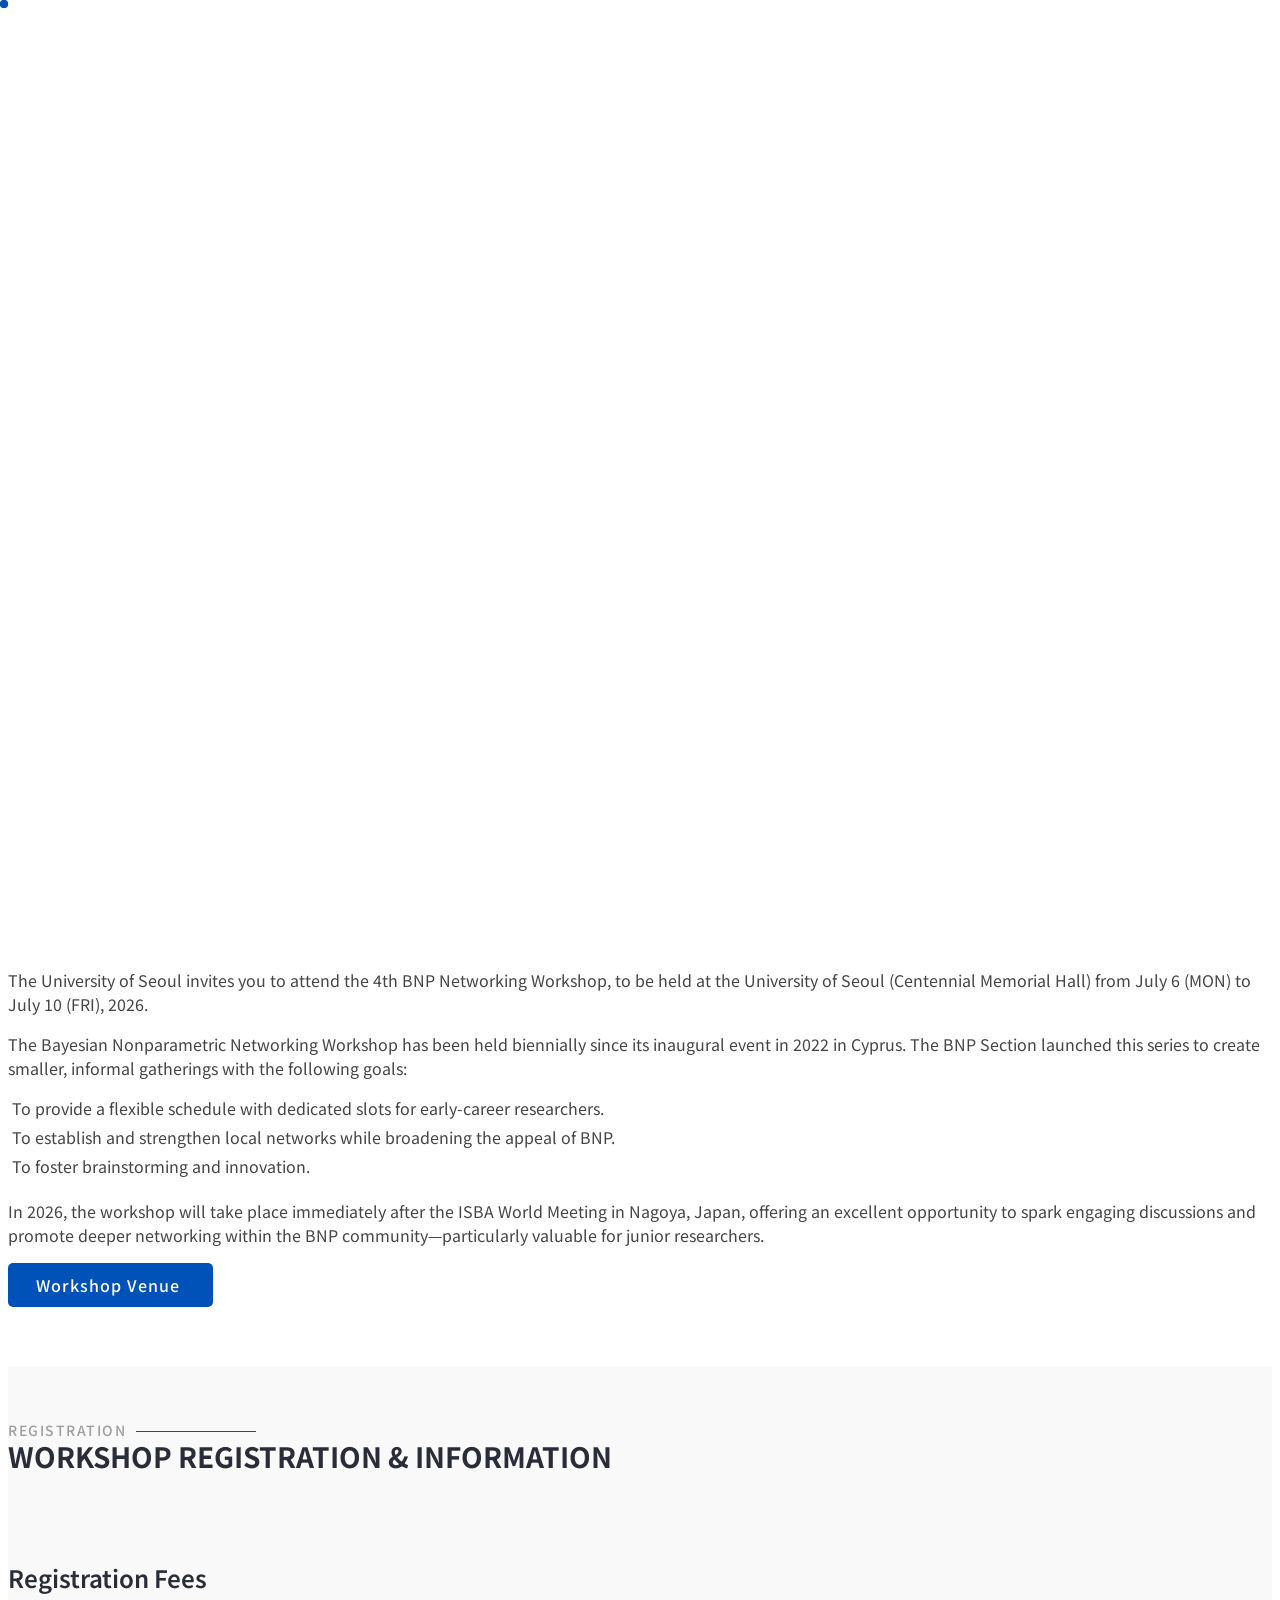
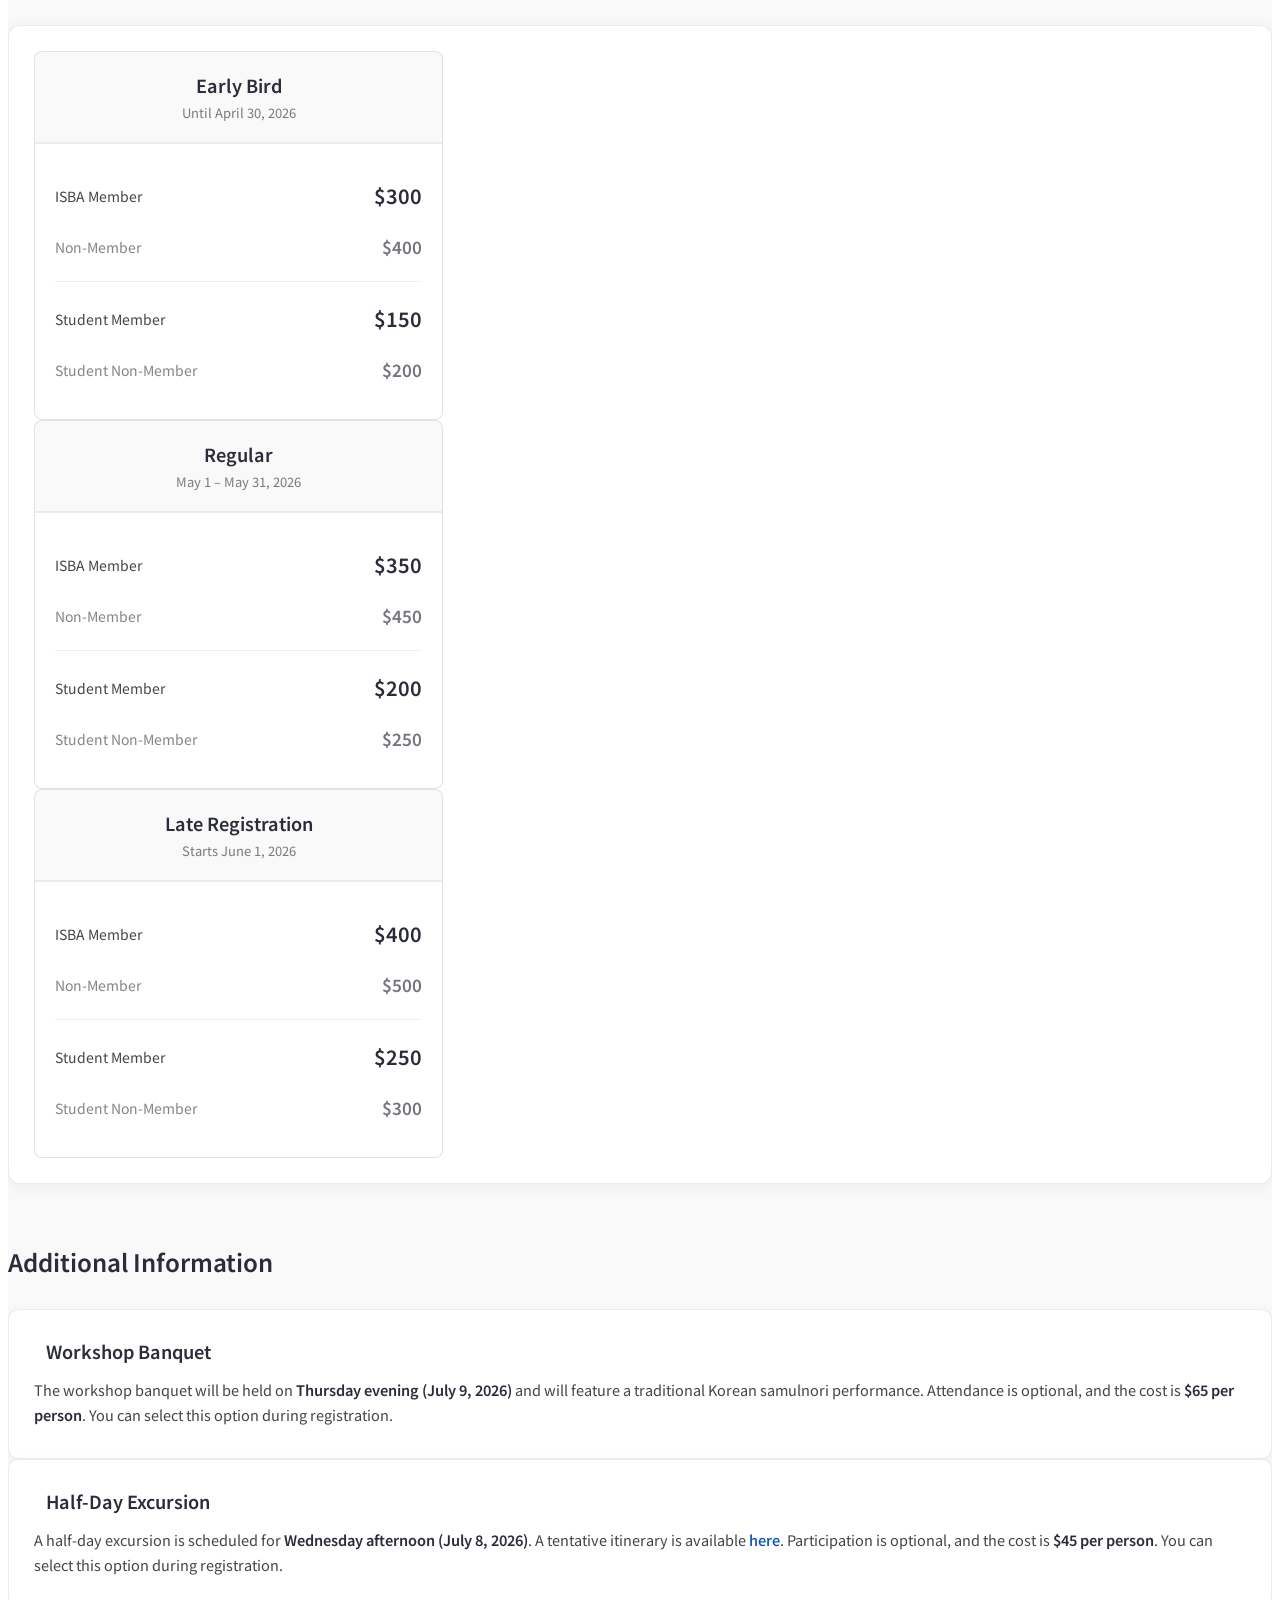
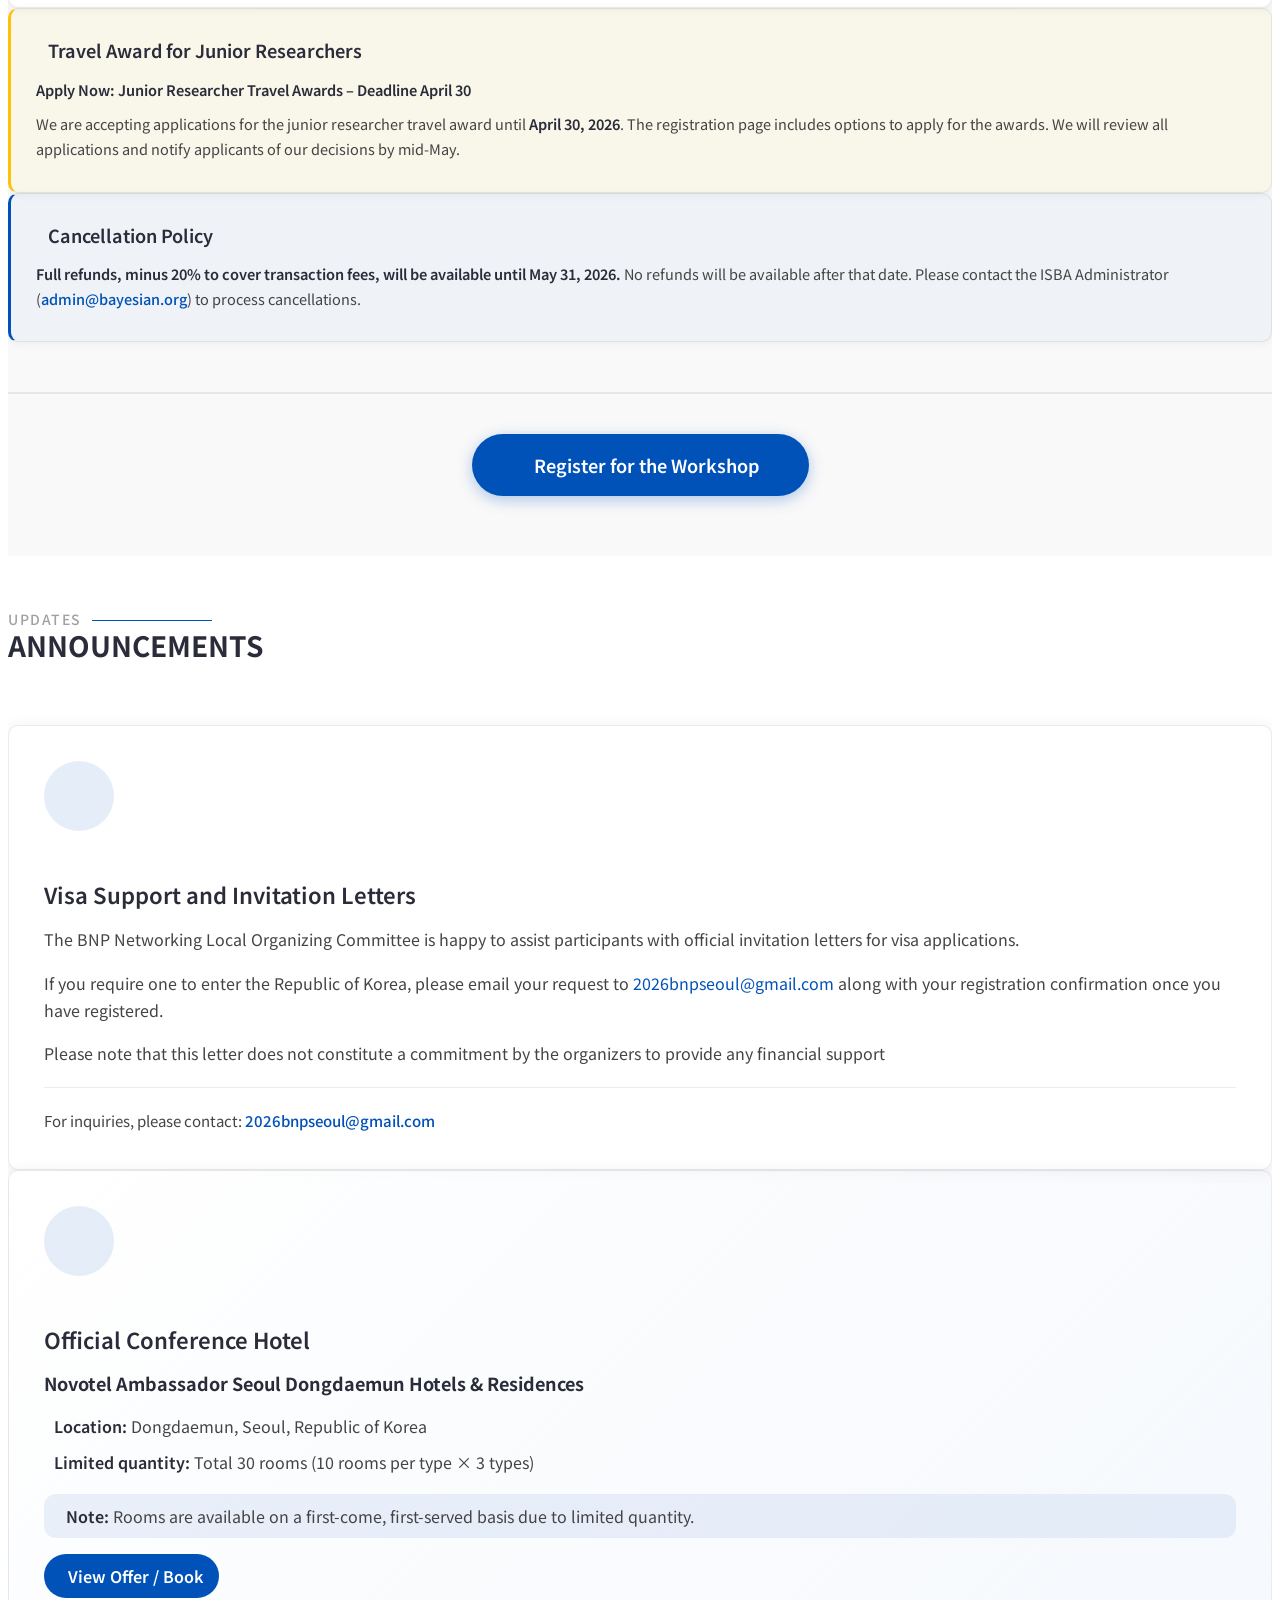
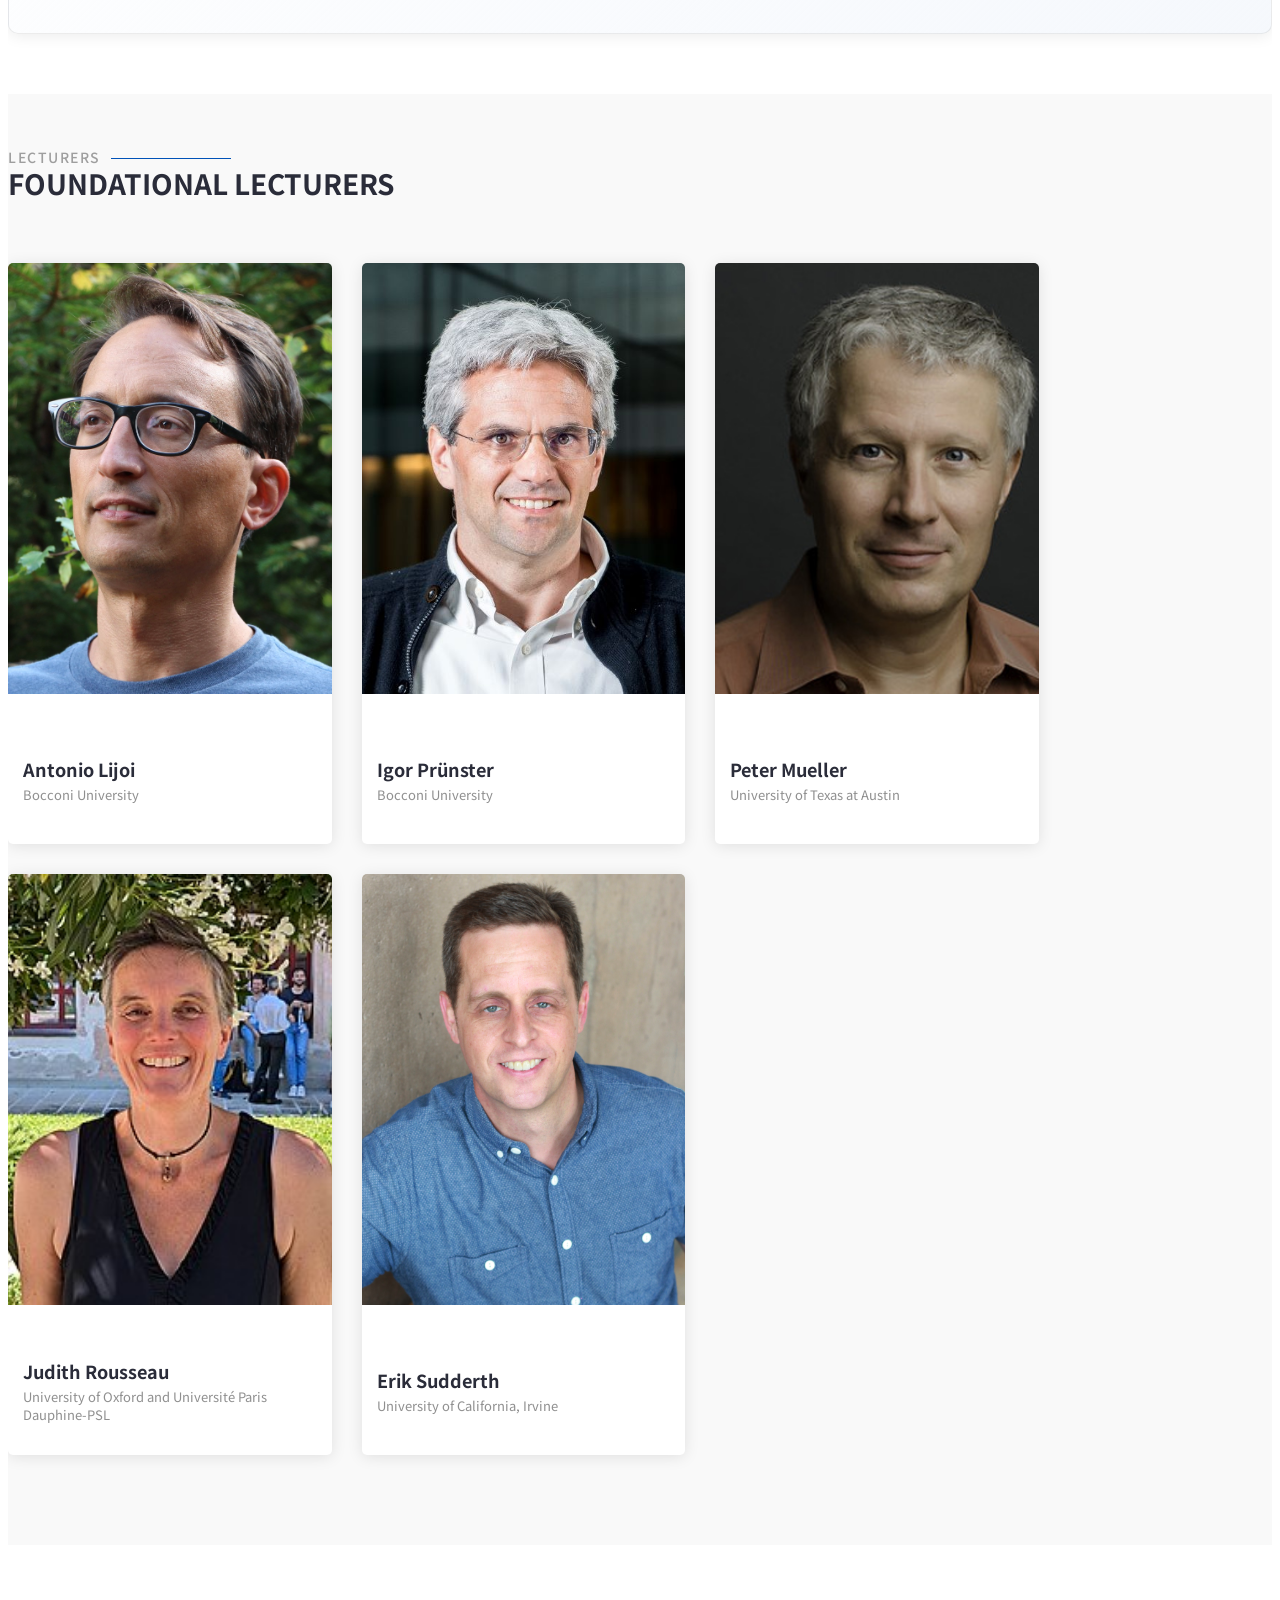
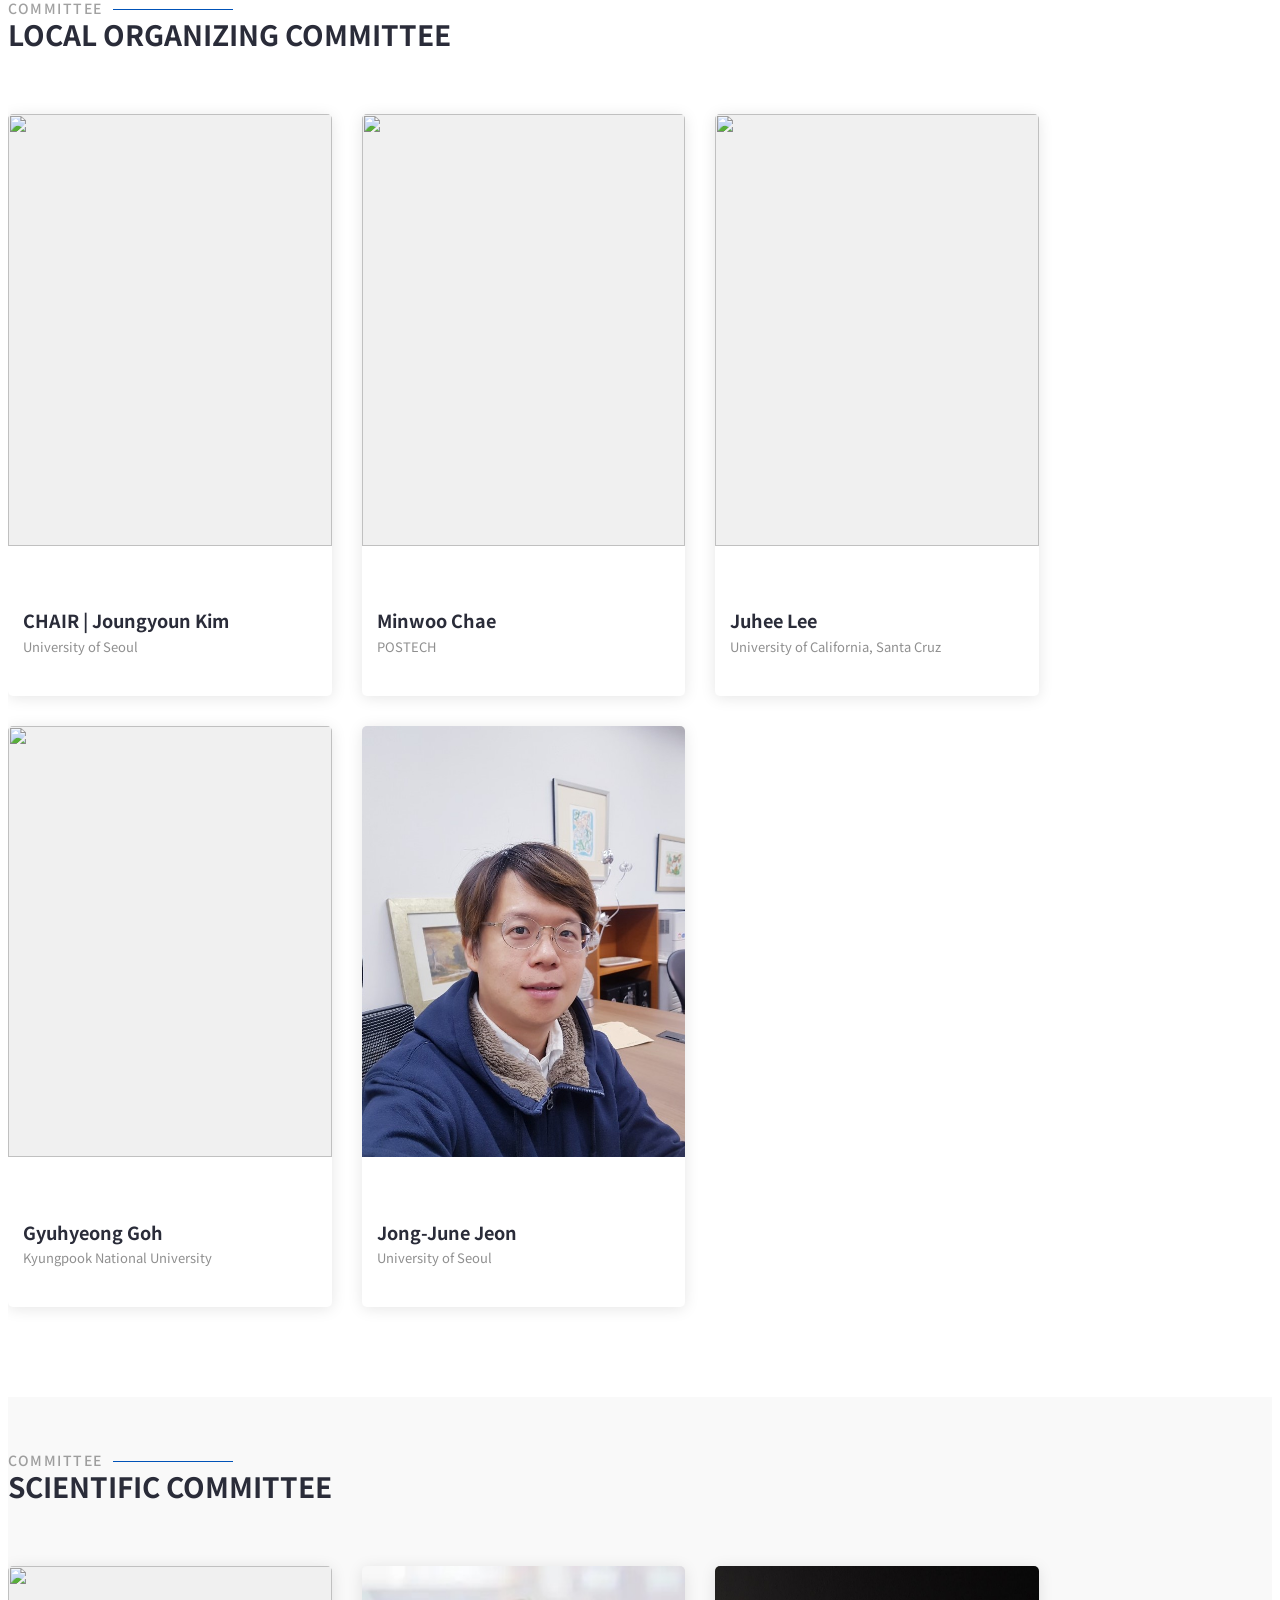
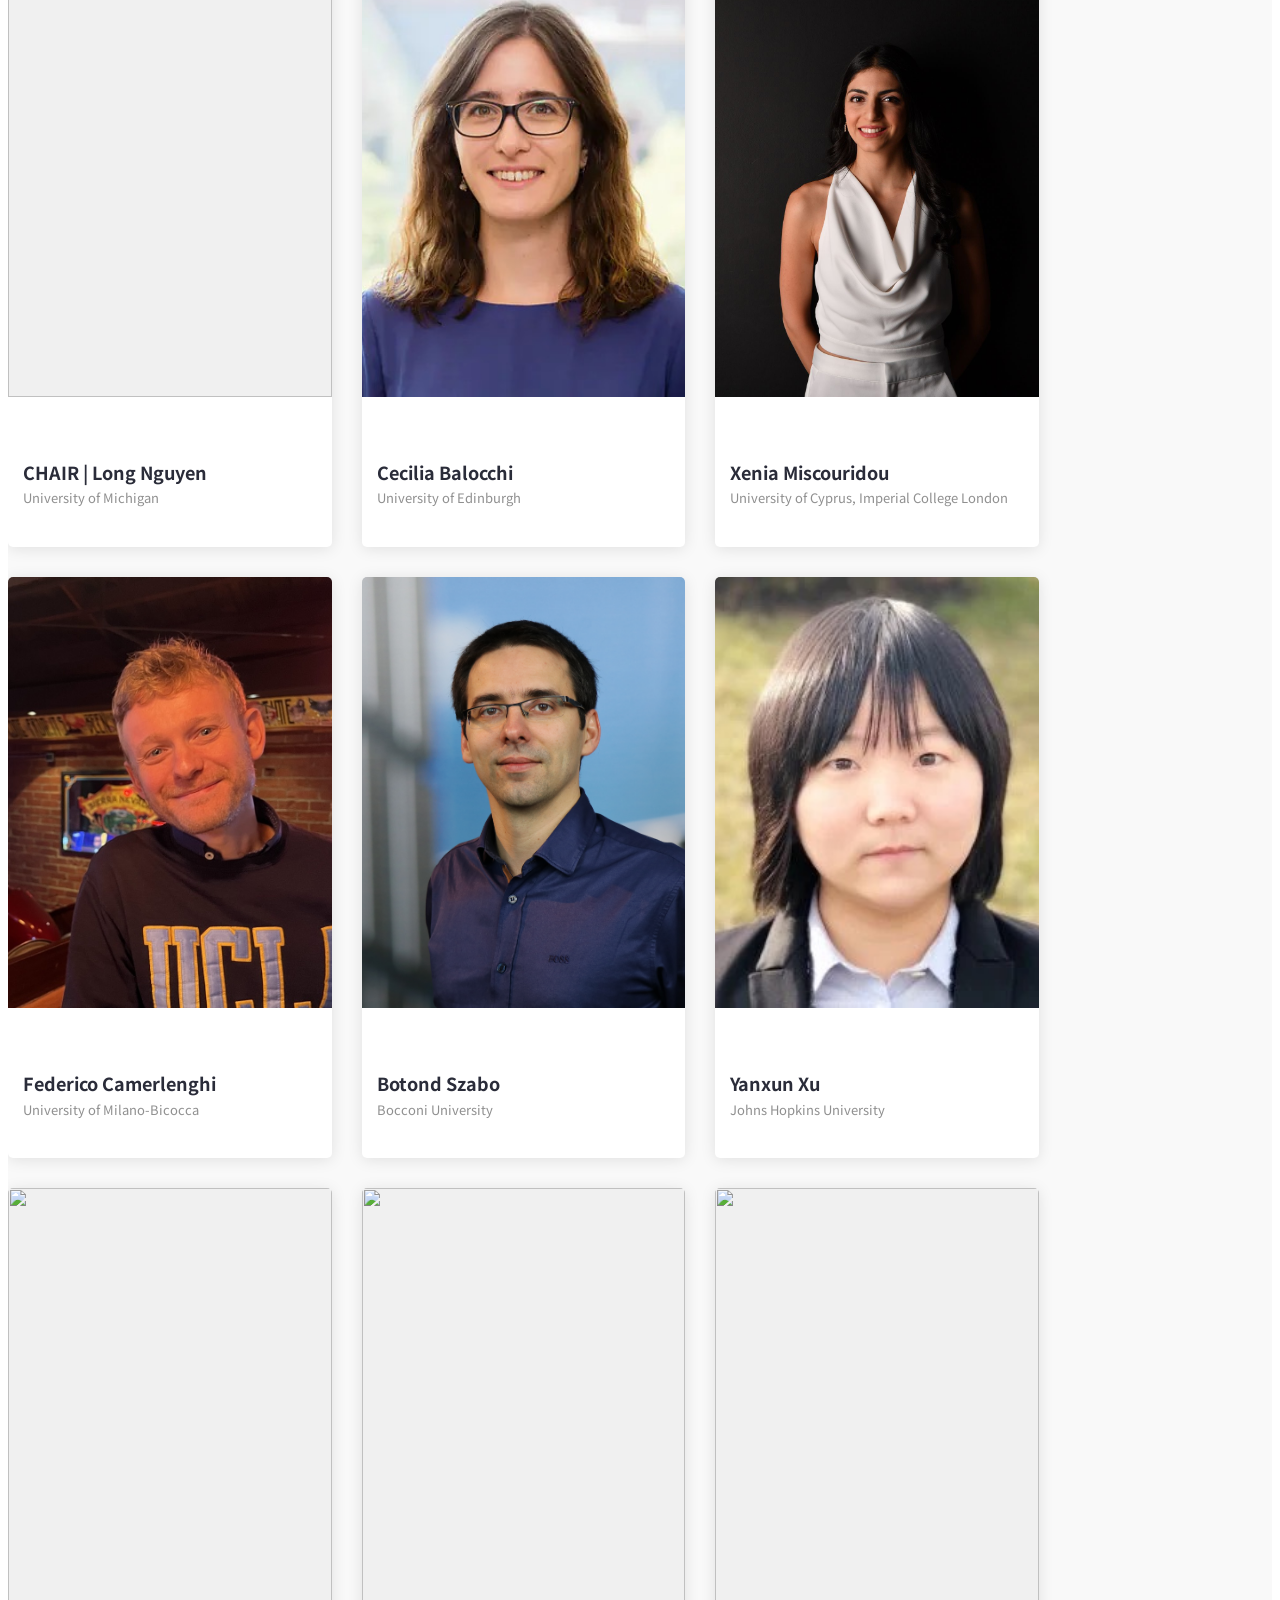
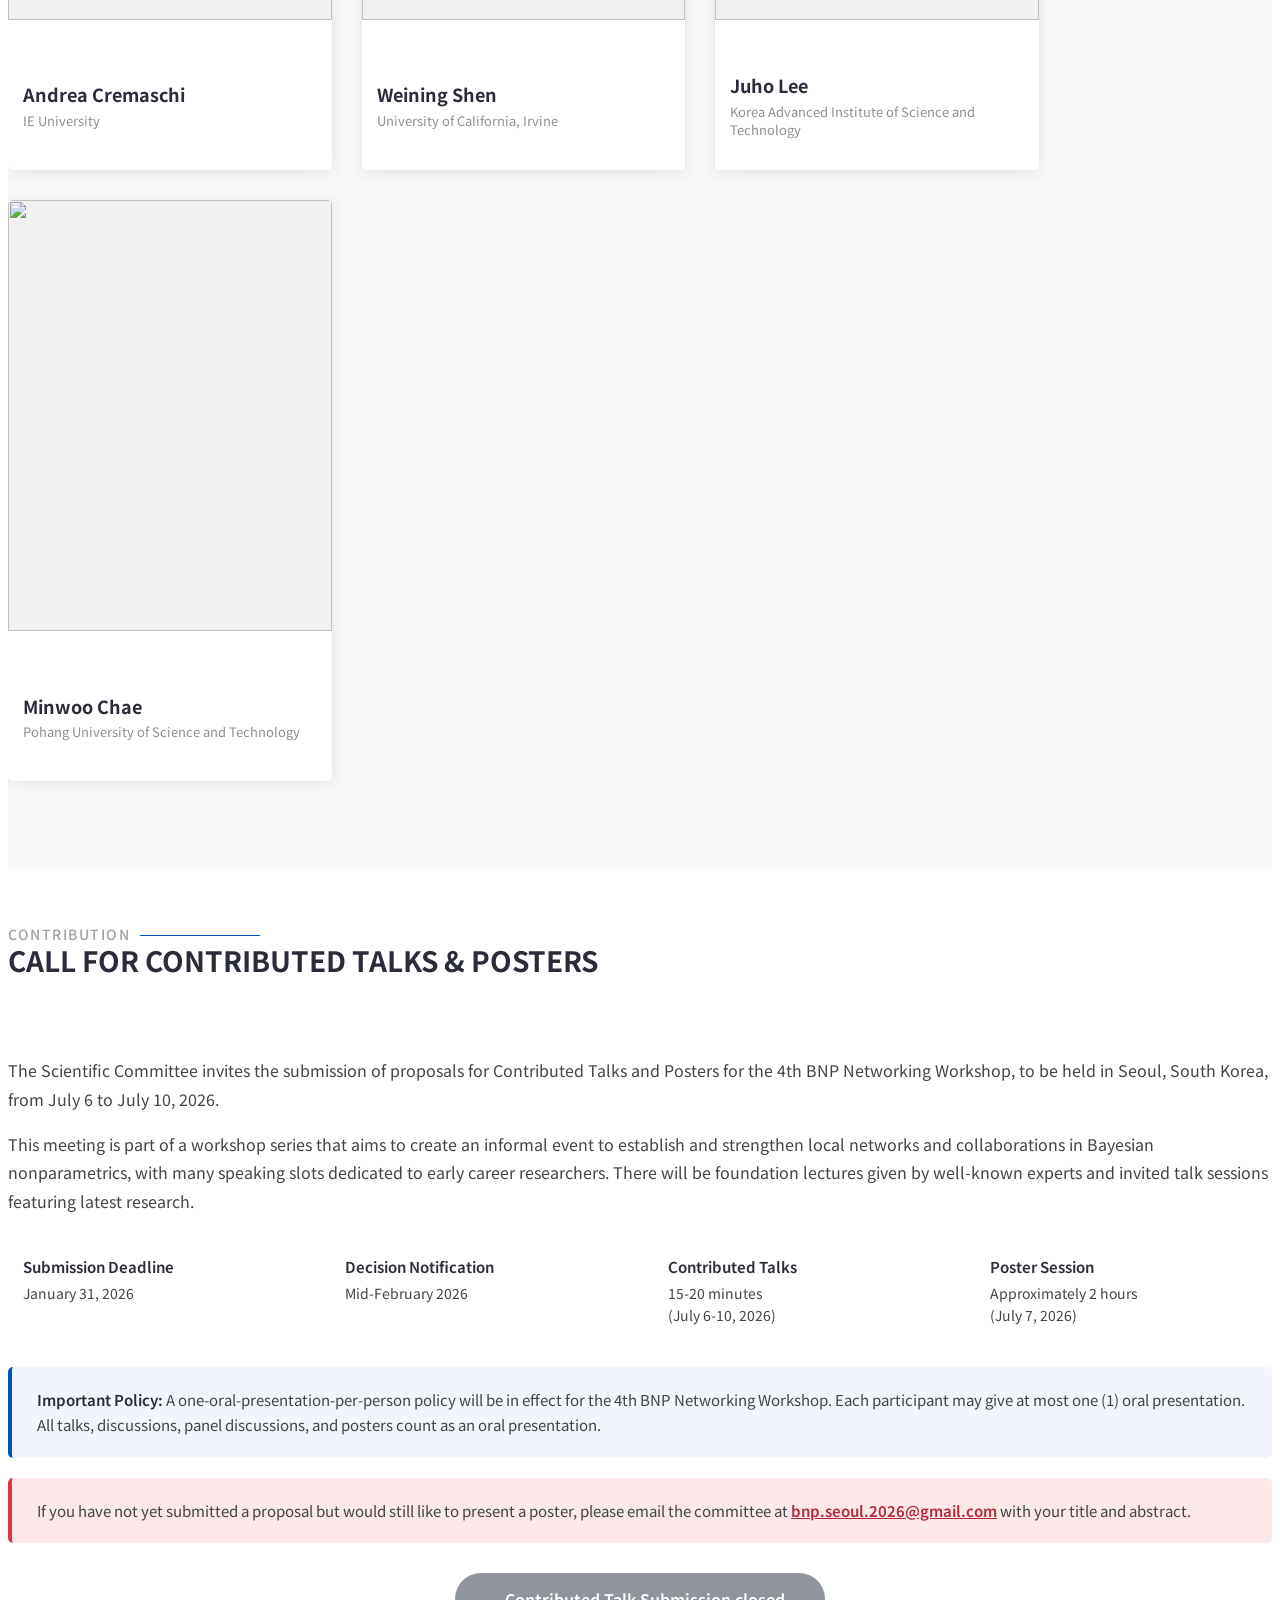
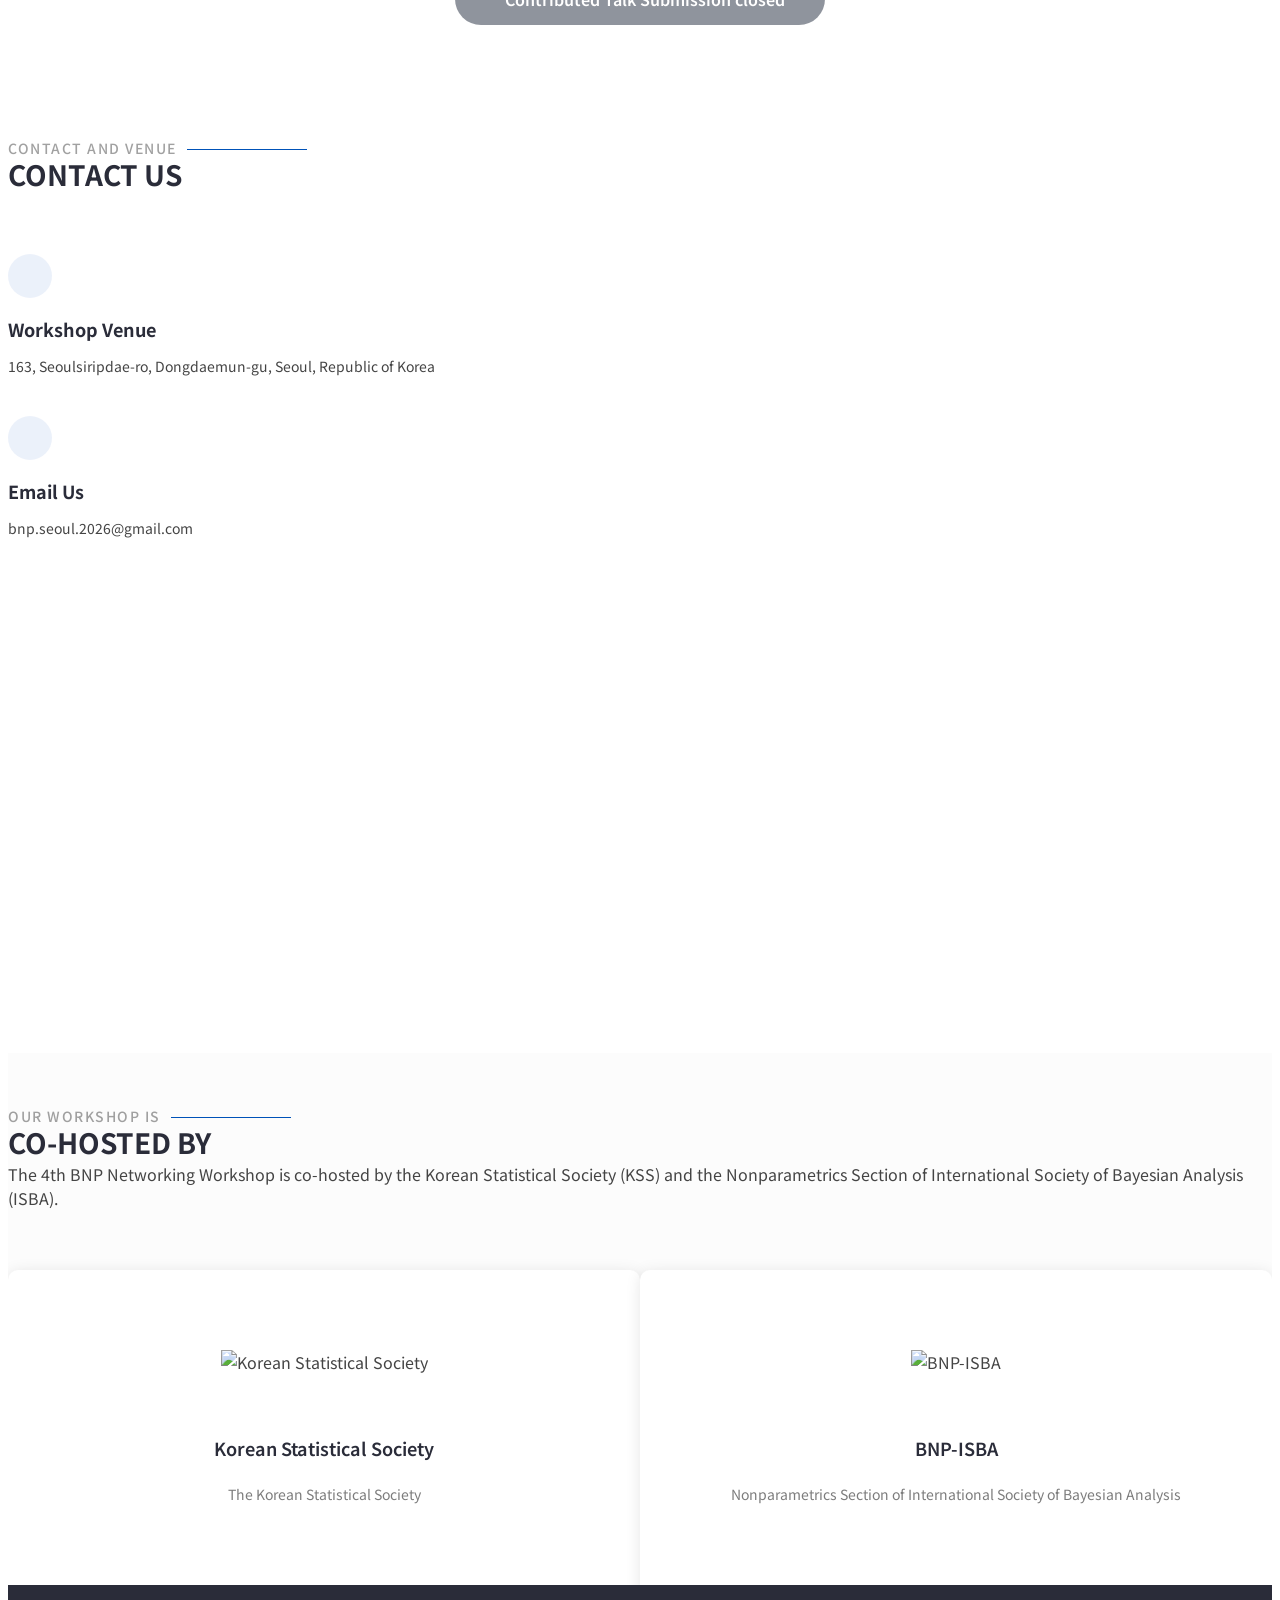
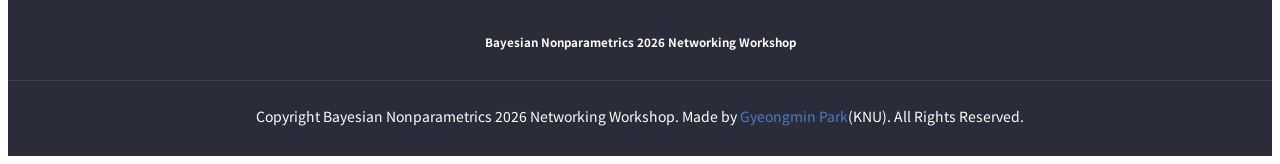
==== commit 6af4996c: "Schedule Updated" ====
--- a/index.html
+++ b/index.html
@@ -56,7 +56,7 @@
       <a href="index.html" class="logo d-flex align-items-center">
         <!-- Uncomment the line below if you also wish to use an image logo -->
         <!-- <img src="assets/img/logo.png" alt=""> -->
-        <h1 class="sitename"></h1>
+        <img src="assets/img/ISBAlogo.png" alt="ISBA logo" class="site-logo">
       </a>
 
       <nav id="navmenu" class="navmenu">
@@ -64,7 +64,7 @@
           <li><a href="#hero" class="active">Home</a></li>
           <li><a href="#about">About</a></li>
           <li><a href="#pricing">Registration</a></li>
-          <li><a href="#announcements">Announcements</a></li>
+          <li><a href="schedule.html">Schedule</a></li>
           <li><a href="#lecturers">Lecturers</a></li>
           <li class="dropdown"><a href="#organizing"><span>Committees</span> <i class="bi bi-chevron-down toggle-dropdown"></i></a>
                 <ul>
@@ -72,7 +72,7 @@
                   <li><a href="#scientific">Scientific Committee</a></li>
                 </ul>
               </li>
-          <li><a href="#call-for-contributions">Submit Talks or Posters</a></li>
+          <li><a href="#call-for-contributions">Submission</a></li>
           <li><a href="#contact">Contact & Venue</a></li>
         </ul>
         <i class="mobile-nav-toggle d-xl-none bi bi-list"></i>
@@ -925,4 +925,4 @@
 
 </body>
 
-</html>+</html>
--- a/assets/css/main.css
+++ b/assets/css/main.css
@@ -164,11 +164,23 @@
   margin-right: 8px;
 }
 
+.header .logo img.site-logo {
+  max-height: 34px;
+  width: auto;
+  margin-right: 0;
+}
+
 .header .logo h1 {
   font-size: 30px;
   margin: 0;
   font-weight: 700;
   color: var(--heading-color);
+}
+
+@media (max-width: 768px) {
+  .header .logo img.site-logo {
+    max-height: 30px;
+  }
 }
 
 .scrolled .header {
@@ -3682,3 +3694,636 @@
     justify-content: center;
   }
 }
+
+/* --------------------------------------------------------------
+# Tentative Program Page
+-------------------------------------------------------------- */
+
+.program-page {
+  --background-color: #f6f8fb;
+}
+
+.program-page .header {
+  --background-color: rgba(42, 44, 57, 0.94);
+  box-shadow: 0 6px 20px rgba(19, 28, 45, 0.16);
+  padding: 14px 0;
+}
+
+.program-page .header .logo h1 {
+  font-size: 22px;
+  font-weight: 700;
+  letter-spacing: 0.3px;
+}
+
+.program-hero {
+  position: relative;
+  padding: 140px 0 72px;
+  background:
+    linear-gradient(120deg, rgba(42, 44, 57, 0.95), rgba(0, 82, 184, 0.8)),
+    url("../img/background.jpg") center center / cover no-repeat;
+}
+
+.program-hero .section-title {
+  margin-bottom: 0;
+}
+
+.program-hero .section-title p {
+  margin-bottom: 16px;
+}
+
+.program-hero-meta {
+  display: flex;
+  flex-wrap: wrap;
+  justify-content: center;
+  gap: 10px;
+}
+
+.program-hero-meta span {
+  display: inline-flex;
+  align-items: center;
+  gap: 8px;
+  padding: 8px 14px;
+  border-radius: 999px;
+  background: rgba(255, 255, 255, 0.14);
+  border: 1px solid rgba(255, 255, 255, 0.24);
+  font-size: 14px;
+  color: #f5f8ff;
+}
+
+.program-schedule {
+  padding-top: 56px;
+}
+
+.program-note {
+  display: flex;
+  align-items: flex-start;
+  gap: 10px;
+  margin: 0 auto 24px auto;
+  max-width: 900px;
+  padding: 14px 16px;
+  border-radius: 14px;
+  border: 1px solid color-mix(in srgb, var(--accent-color), transparent 75%);
+  background: color-mix(in srgb, var(--accent-color), transparent 94%);
+}
+
+.program-note i {
+  color: var(--accent-color);
+  font-size: 18px;
+  margin-top: 2px;
+}
+
+.program-note p {
+  margin: 0;
+  font-size: 15px;
+  line-height: 1.6;
+}
+
+.program-grid {
+  display: grid;
+  grid-template-columns: repeat(2, minmax(0, 1fr));
+  gap: 20px;
+}
+
+.program-day-card {
+  background: var(--surface-color);
+  border: 1px solid color-mix(in srgb, var(--default-color), transparent 88%);
+  border-radius: 16px;
+  box-shadow: 0 8px 22px rgba(31, 45, 77, 0.08);
+  overflow: hidden;
+}
+
+.program-day-header {
+  padding: 16px 18px;
+  border-bottom: 1px solid color-mix(in srgb, var(--default-color), transparent 90%);
+  background: color-mix(in srgb, var(--accent-color), transparent 94%);
+  display: flex;
+  align-items: center;
+  justify-content: space-between;
+  gap: 12px;
+}
+
+.program-day-header h3 {
+  margin: 0;
+  font-size: 20px;
+  font-weight: 700;
+  color: var(--heading-color);
+}
+
+.program-day-header span {
+  display: inline-flex;
+  align-items: center;
+  justify-content: center;
+  min-width: 52px;
+  padding: 5px 12px;
+  border-radius: 999px;
+  background: color-mix(in srgb, var(--accent-color), transparent 82%);
+  color: var(--accent-color);
+  font-size: 13px;
+  font-weight: 700;
+}
+
+.program-slot-list {
+  list-style: none;
+  margin: 0;
+  padding: 14px;
+  display: flex;
+  flex-direction: column;
+  gap: 10px;
+}
+
+.program-slot {
+  display: grid;
+  grid-template-columns: 112px 1fr;
+  align-items: flex-start;
+  gap: 12px;
+  padding: 12px;
+  border-radius: 12px;
+  border: 1px solid color-mix(in srgb, var(--default-color), transparent 90%);
+  background: #ffffff;
+}
+
+.program-slot-time {
+  font-size: 13px;
+  font-weight: 700;
+  color: var(--accent-color);
+  letter-spacing: 0.2px;
+  padding-top: 2px;
+}
+
+.program-slot-content h4 {
+  margin: 0;
+  font-size: 16px;
+  font-weight: 600;
+  color: var(--heading-color);
+  line-height: 1.4;
+}
+
+.program-speakers {
+  margin: 6px 0 0 0;
+  color: color-mix(in srgb, var(--default-color), transparent 12%);
+  font-size: 14px;
+  line-height: 1.5;
+}
+
+.program-addon {
+  margin: 6px 0 0 0;
+  font-size: 13px;
+  font-weight: 700;
+  color: #ad2f2f;
+}
+
+.program-slot-muted {
+  background: color-mix(in srgb, var(--default-color), transparent 95%);
+}
+
+.program-slot-highlight {
+  border-color: color-mix(in srgb, var(--accent-color), transparent 60%);
+  background: color-mix(in srgb, var(--accent-color), transparent 93%);
+}
+
+.program-slot-event {
+  border-color: color-mix(in srgb, #ad2f2f, transparent 70%);
+  background: color-mix(in srgb, #ad2f2f, transparent 95%);
+}
+
+@media (max-width: 1199px) {
+  .program-grid {
+    grid-template-columns: 1fr;
+  }
+}
+
+@media (max-width: 991px) {
+  .program-hero {
+    padding: 126px 0 64px;
+  }
+
+  .program-day-header h3 {
+    font-size: 18px;
+  }
+}
+
+@media (max-width: 575px) {
+  .program-note {
+    margin-bottom: 18px;
+  }
+
+  .program-day-header {
+    padding: 14px;
+  }
+
+  .program-slot-list {
+    padding: 12px;
+    gap: 8px;
+  }
+
+  .program-slot {
+    grid-template-columns: 1fr;
+    gap: 5px;
+    padding: 10px;
+  }
+
+  .program-slot-time {
+    font-size: 12px;
+  }
+
+  .program-slot-content h4 {
+    font-size: 15px;
+  }
+}
+
+/* --------------------------------------------------------------
+# Schedule Page
+-------------------------------------------------------------- */
+
+.schedule-page {
+  --background-color: #ffffff;
+}
+
+.schedule-page .header {
+  --background-color: rgba(42, 44, 57, 0.9);
+  box-shadow: 0 6px 20px rgba(19, 28, 45, 0.14);
+}
+
+.schedule-hero .carousel-container {
+  min-height: 50vh;
+  padding-top: 70px;
+}
+
+.schedule-hero h2 {
+  margin-bottom: 18px;
+}
+
+.schedule-hero p {
+  max-width: 760px;
+  font-size: 18px;
+  line-height: 1.55;
+}
+
+.schedule-overview {
+  padding-top: 52px;
+}
+
+.schedule-note {
+  display: flex;
+  align-items: flex-start;
+  gap: 10px;
+  margin: 0 0 20px 0;
+  padding: 14px 16px;
+  border-radius: 12px;
+  border: 1px solid color-mix(in srgb, var(--accent-color), transparent 72%);
+  background: color-mix(in srgb, var(--accent-color), transparent 94%);
+}
+
+.schedule-note i {
+  font-size: 18px;
+  color: var(--accent-color);
+  margin-top: 1px;
+}
+
+.schedule-note p {
+  margin: 0;
+  font-size: 15px;
+  line-height: 1.6;
+}
+
+.schedule-legend {
+  display: flex;
+  flex-wrap: wrap;
+  gap: 10px;
+  margin-bottom: 14px;
+}
+
+.schedule-legend .legend-item {
+  display: inline-flex;
+  align-items: center;
+  gap: 8px;
+  font-size: 13px;
+  color: color-mix(in srgb, var(--default-color), transparent 10%);
+  padding: 6px 10px;
+  border: 1px solid color-mix(in srgb, var(--default-color), transparent 86%);
+  border-radius: 999px;
+  background: #ffffff;
+}
+
+.schedule-legend .session-tag {
+  font-style: normal;
+}
+
+.schedule-legend .legend-filter-btn {
+  appearance: none;
+  font: inherit;
+  line-height: 1.2;
+  cursor: pointer;
+  transition: 0.2s ease;
+}
+
+.schedule-legend .legend-filter-btn:hover {
+  border-color: color-mix(in srgb, var(--accent-color), transparent 50%);
+  background: color-mix(in srgb, var(--accent-color), transparent 95%);
+}
+
+.schedule-legend .legend-filter-btn.is-active {
+  border-color: color-mix(in srgb, var(--accent-color), transparent 32%);
+  background: color-mix(in srgb, var(--accent-color), transparent 90%);
+  color: var(--accent-color);
+  font-weight: 700;
+}
+
+.schedule-scroll-controls {
+  display: flex;
+  align-items: center;
+  justify-content: flex-end;
+  gap: 8px;
+  margin-bottom: 10px;
+}
+
+.schedule-scroll-controls.is-hidden {
+  display: none;
+}
+
+.schedule-scroll-hint {
+  font-size: 13px;
+  font-weight: 600;
+  color: color-mix(in srgb, var(--default-color), transparent 18%);
+}
+
+.schedule-scroll-btn {
+  width: 36px;
+  height: 36px;
+  border-radius: 999px;
+  border: 1px solid color-mix(in srgb, var(--accent-color), transparent 58%);
+  background: #ffffff;
+  color: var(--accent-color);
+  display: flex;
+  align-items: center;
+  justify-content: center;
+  font-size: 15px;
+  transition: 0.2s ease;
+}
+
+.schedule-scroll-btn:hover:not(:disabled) {
+  background: color-mix(in srgb, var(--accent-color), transparent 92%);
+}
+
+.schedule-scroll-btn:disabled {
+  opacity: 0.35;
+  cursor: not-allowed;
+}
+
+.schedule-grid-viewport {
+  overflow-x: auto;
+  overflow-y: hidden;
+  padding-bottom: 8px;
+  border-radius: 16px;
+  border: 0;
+  background: #ffffff;
+  box-shadow: none;
+  scroll-behavior: smooth;
+}
+
+.schedule-grid {
+  position: relative;
+  width: max-content;
+  display: grid;
+  grid-template-columns: 96px repeat(5, 280px);
+  grid-template-rows: 60px repeat(22, 64px);
+}
+
+.schedule-page .time-header,
+.schedule-page .day-header,
+.schedule-page .time-cell,
+.schedule-page .session-block {
+  min-width: 0;
+}
+
+.schedule-page .sticky-col {
+  position: sticky;
+  left: 0;
+}
+
+.schedule-page .time-header {
+  grid-column: 1;
+  grid-row: 1;
+  z-index: 9;
+  background: #ffffff;
+  border-bottom: 1px solid #e4ebf4;
+  display: flex;
+  align-items: center;
+  justify-content: center;
+  font-size: 13px;
+  font-weight: 700;
+  letter-spacing: 0.5px;
+  color: #60738c;
+  text-transform: uppercase;
+}
+
+.schedule-page .day-header {
+  grid-column: var(--col);
+  grid-row: 1;
+  z-index: 6;
+  border: 0;
+  background: #ffffff;
+  padding: 10px 12px;
+  display: flex;
+  flex-direction: column;
+  align-items: center;
+  justify-content: center;
+  gap: 3px;
+  text-align: center;
+}
+
+.schedule-page .day-header strong {
+  font-size: 15px;
+  color: #243447;
+  font-weight: 700;
+  line-height: 1.2;
+}
+
+.schedule-page .day-header span {
+  font-size: 12px;
+  color: #60738c;
+  font-weight: 600;
+}
+
+.schedule-page .day-column {
+  grid-column: var(--col);
+  grid-row: 2 / span 22;
+  z-index: 1;
+  border: 0;
+  background: #ffffff;
+}
+
+.schedule-page .time-cell {
+  grid-column: 1;
+  grid-row: var(--row);
+  z-index: 8;
+  border-bottom: 1px solid #e4ebf4;
+  background: #ffffff;
+  display: flex;
+  align-items: center;
+  justify-content: center;
+  font-size: 12px;
+  font-weight: 700;
+  color: #60738c;
+}
+
+.schedule-page .session-block {
+  grid-column: var(--col);
+  grid-row: var(--row) / span var(--span);
+  z-index: 3;
+  margin: 2px 4px;
+  border-radius: 12px;
+  background: #ffffff;
+  border: 1px solid color-mix(in srgb, var(--default-color), transparent 90%);
+  box-shadow: 0 1px 4px rgba(15, 23, 42, 0.05);
+  padding: 9px 10px;
+  overflow: hidden;
+  display: flex;
+  flex-direction: column;
+}
+
+.schedule-page .session-block.is-filtered-out {
+  display: none;
+}
+
+.schedule-page .session-time {
+  font-size: 12px;
+  font-weight: 700;
+  color: #5d6b83;
+  margin-bottom: 5px;
+}
+
+.schedule-page .session-header {
+  display: flex;
+  align-items: flex-start;
+  gap: 6px;
+  margin-bottom: 2px;
+}
+
+.schedule-page .session-tag {
+  display: inline-flex;
+  align-items: center;
+  justify-content: center;
+  flex-shrink: 0;
+  font-size: 10px;
+  font-weight: 700;
+  line-height: 1;
+  letter-spacing: 0.25px;
+  border-radius: 999px;
+  padding: 4px 7px;
+  color: #ffffff;
+}
+
+.schedule-page .session-title {
+  font-size: 13px;
+  font-weight: 600;
+  line-height: 1.35;
+  color: #1f2937;
+}
+
+.schedule-page .session-speaker {
+  font-size: 12px;
+  line-height: 1.35;
+  color: #5a6474;
+  margin-top: 2px;
+  padding-left: 8px;
+  position: relative;
+}
+
+.schedule-page .session-speaker::before {
+  content: "";
+  width: 3px;
+  height: 3px;
+  border-radius: 50%;
+  background: #93a3b8;
+  position: absolute;
+  left: 0;
+  top: 0.52em;
+}
+
+.schedule-page .session-block.is-break {
+  background: color-mix(in srgb, var(--default-color), transparent 96%);
+}
+
+.schedule-page .session-block.is-event {
+  border-color: #efc7c8;
+  background: #fff3f3;
+}
+
+.schedule-page .tag-registration { background-color: #6b7280; }
+.schedule-page .tag-lecture { background-color: #2250a0; }
+.schedule-page .tag-invited { background-color: #7b4fc4; }
+.schedule-page .tag-contrib { background-color: #0c8e8f; }
+.schedule-page .tag-break { background-color: #4b5563; }
+.schedule-page .tag-lunch { background-color: #1f9d66; }
+.schedule-page .tag-event { background-color: #cf3f41; }
+
+@media (max-width: 1280px) {
+  .schedule-grid {
+    grid-template-columns: 90px repeat(5, 250px);
+  }
+}
+
+@media (max-width: 991px) {
+  .schedule-hero .carousel-container {
+    min-height: 48vh;
+  }
+
+  .schedule-hero h2 {
+    font-size: 34px;
+  }
+
+  .schedule-hero p {
+    font-size: 16px;
+  }
+
+  .schedule-scroll-controls {
+    justify-content: center;
+  }
+
+  .schedule-scroll-hint {
+    font-size: 12px;
+  }
+
+  .schedule-grid {
+    grid-template-columns: 82px repeat(5, 230px);
+    grid-template-rows: 56px repeat(22, 58px);
+  }
+
+  .schedule-page .day-column {
+    background: #ffffff;
+  }
+}
+
+@media (max-width: 575px) {
+  .schedule-hero .carousel-container {
+    min-height: 44vh;
+  }
+
+  .schedule-legend {
+    gap: 6px;
+  }
+
+  .schedule-legend .legend-item {
+    font-size: 12px;
+    padding: 5px 8px;
+  }
+
+  .schedule-grid {
+    grid-template-columns: 76px repeat(5, 210px);
+    grid-template-rows: 52px repeat(22, 54px);
+  }
+
+  .schedule-page .session-block {
+    margin: 2px 4px;
+    padding: 7px 8px;
+  }
+
+  .schedule-page .session-title {
+    font-size: 12px;
+  }
+
+  .schedule-page .session-speaker {
+    font-size: 11px;
+  }
+}
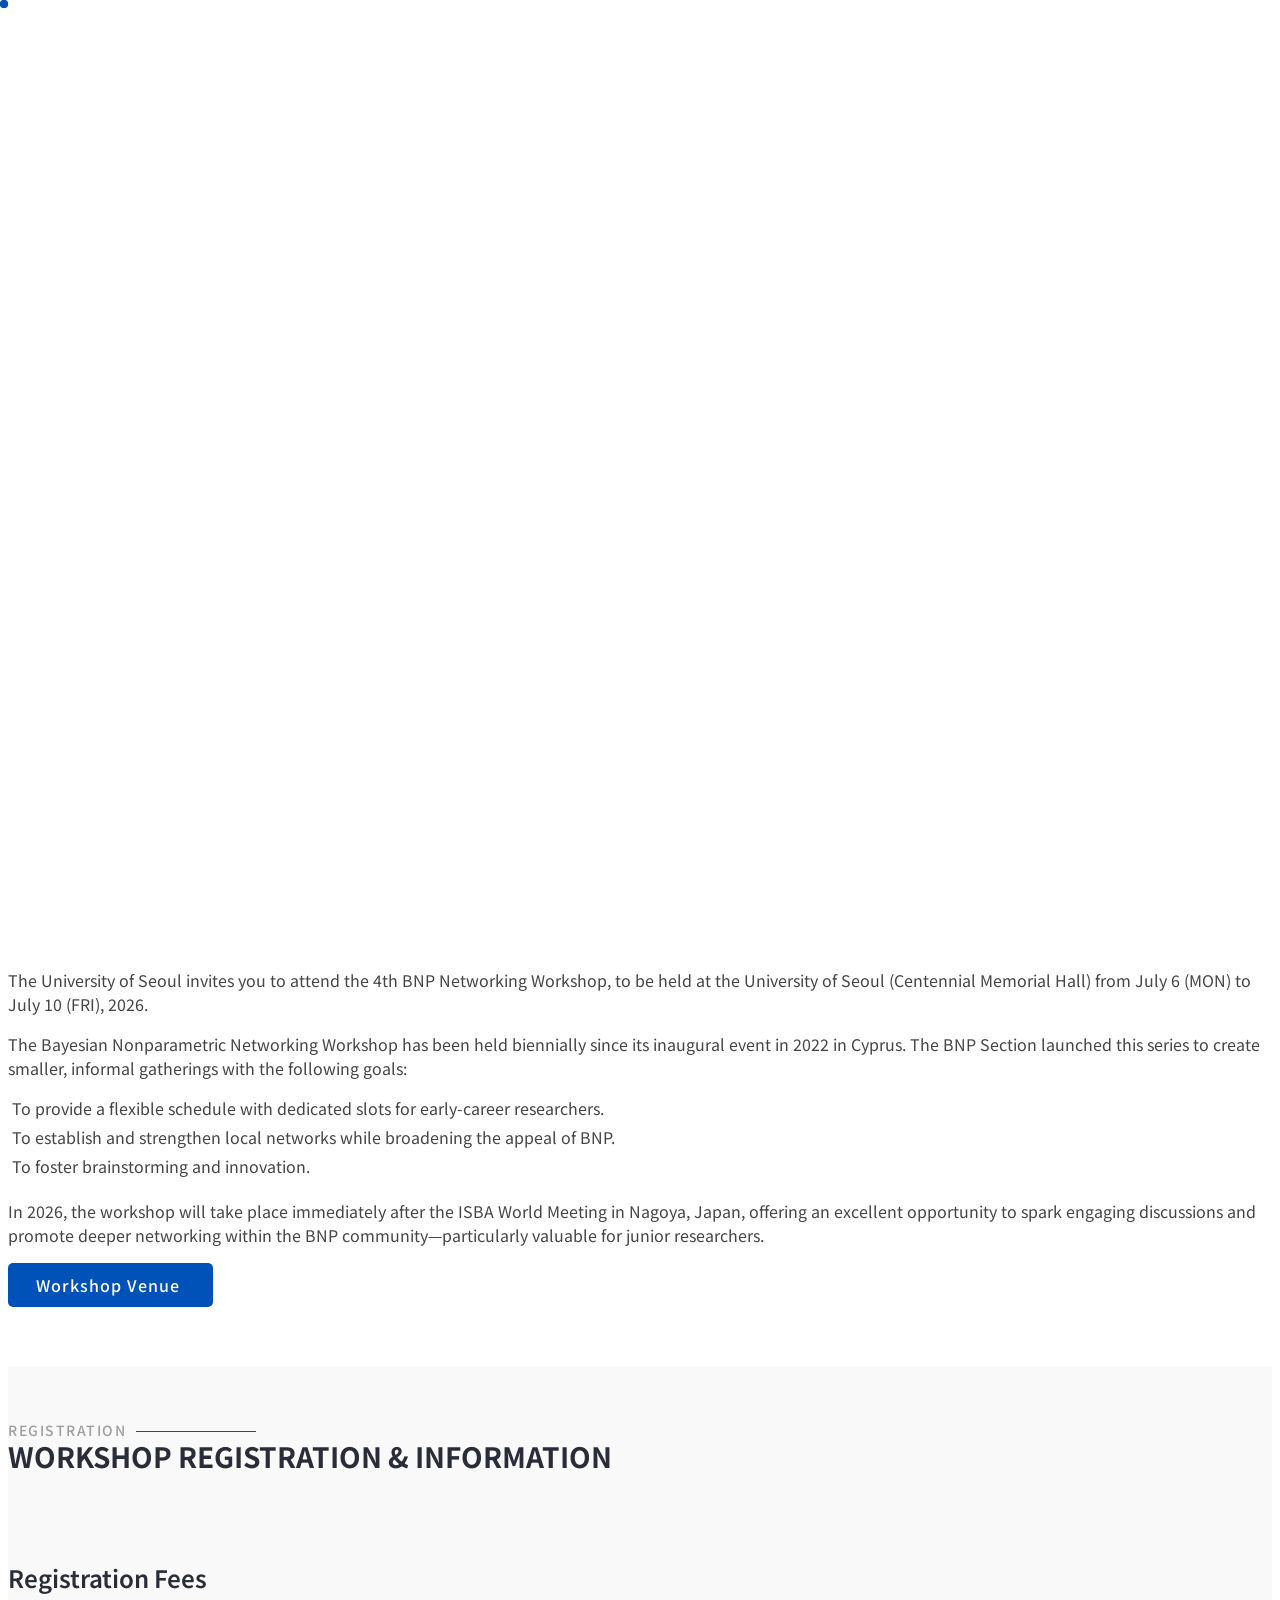
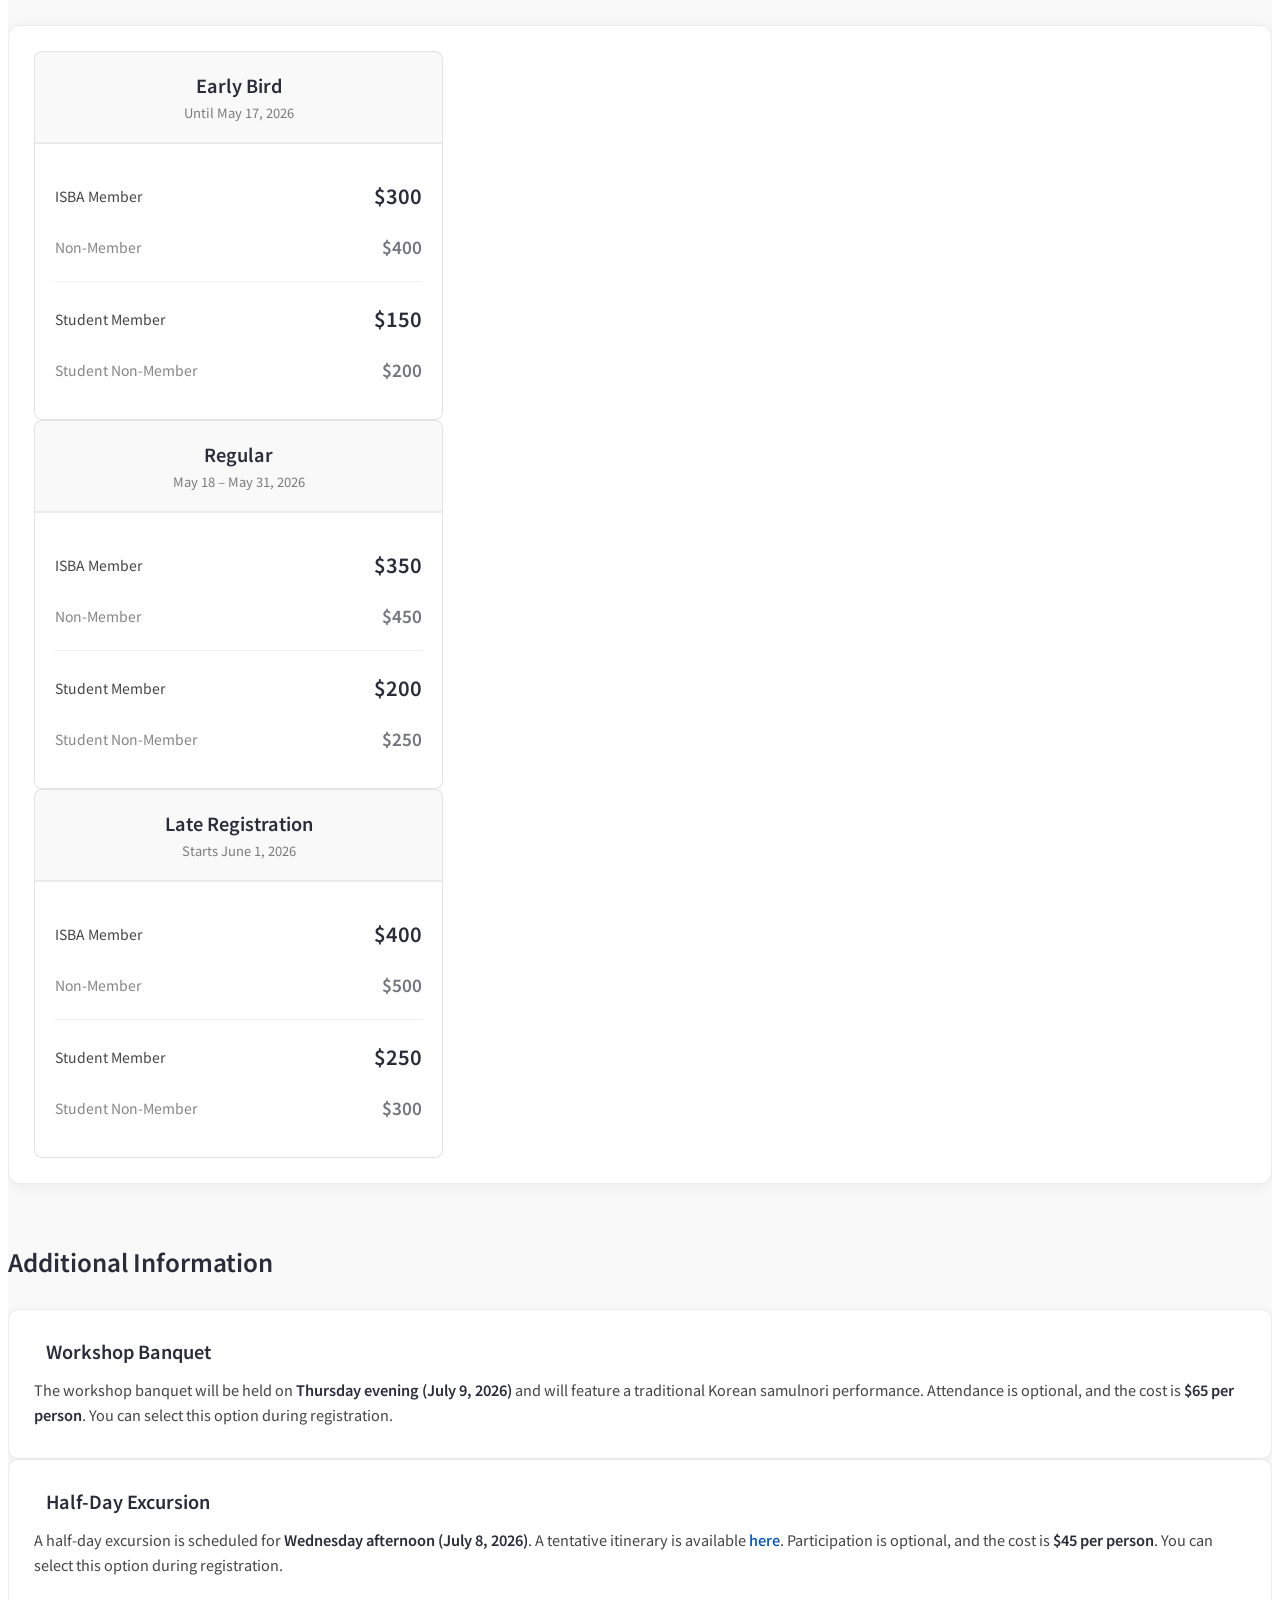
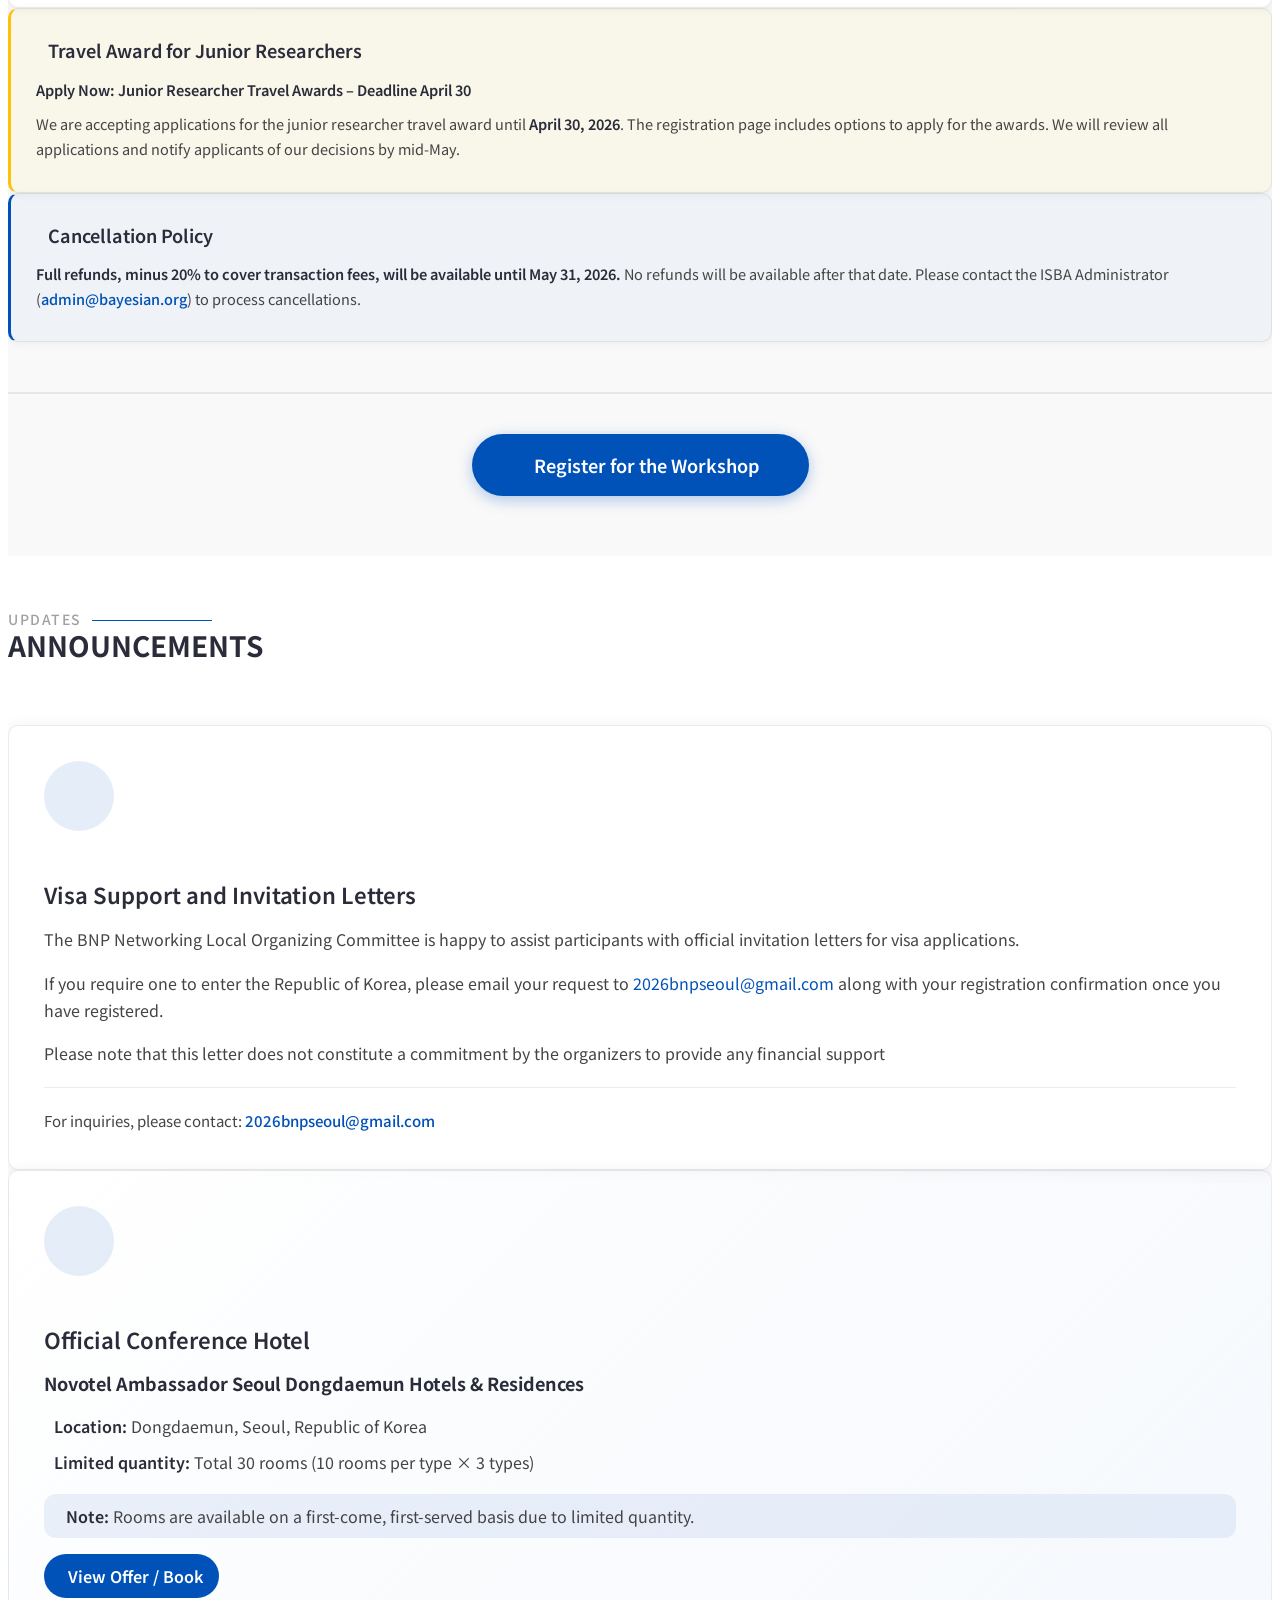
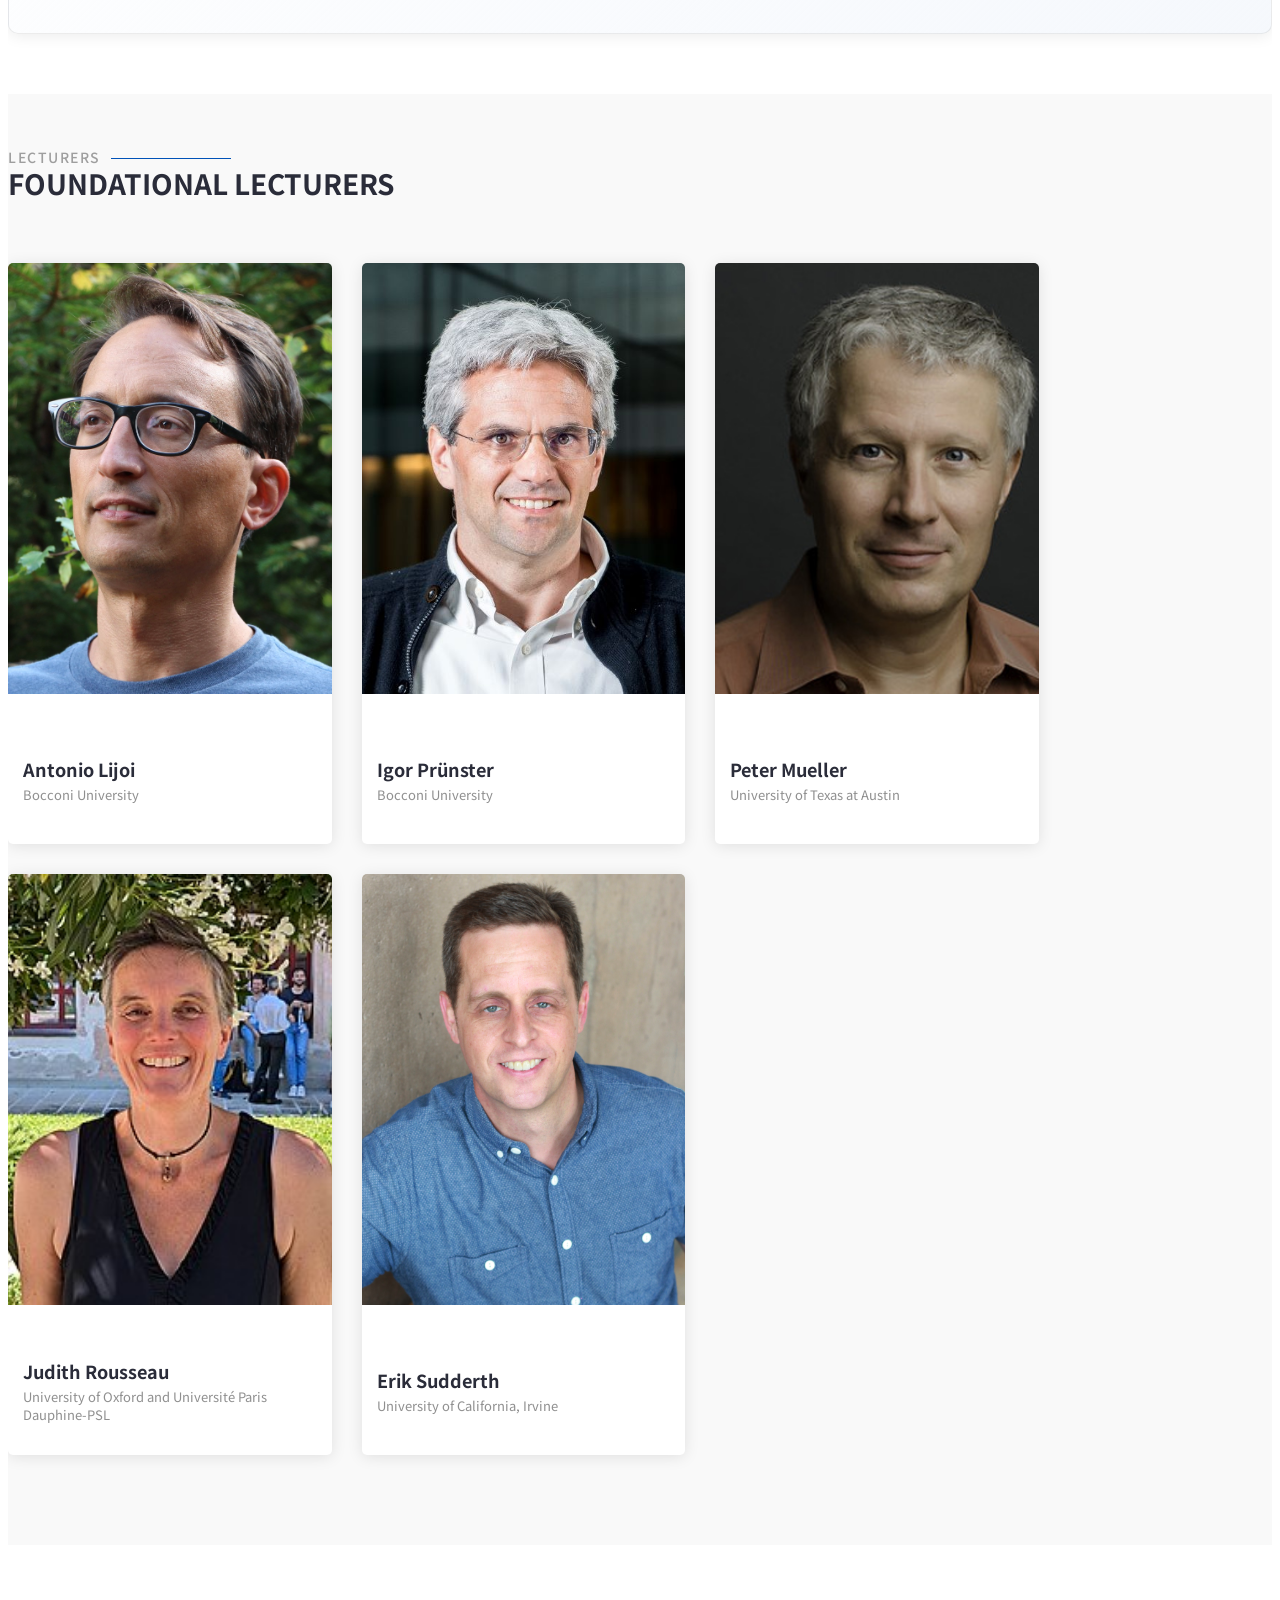
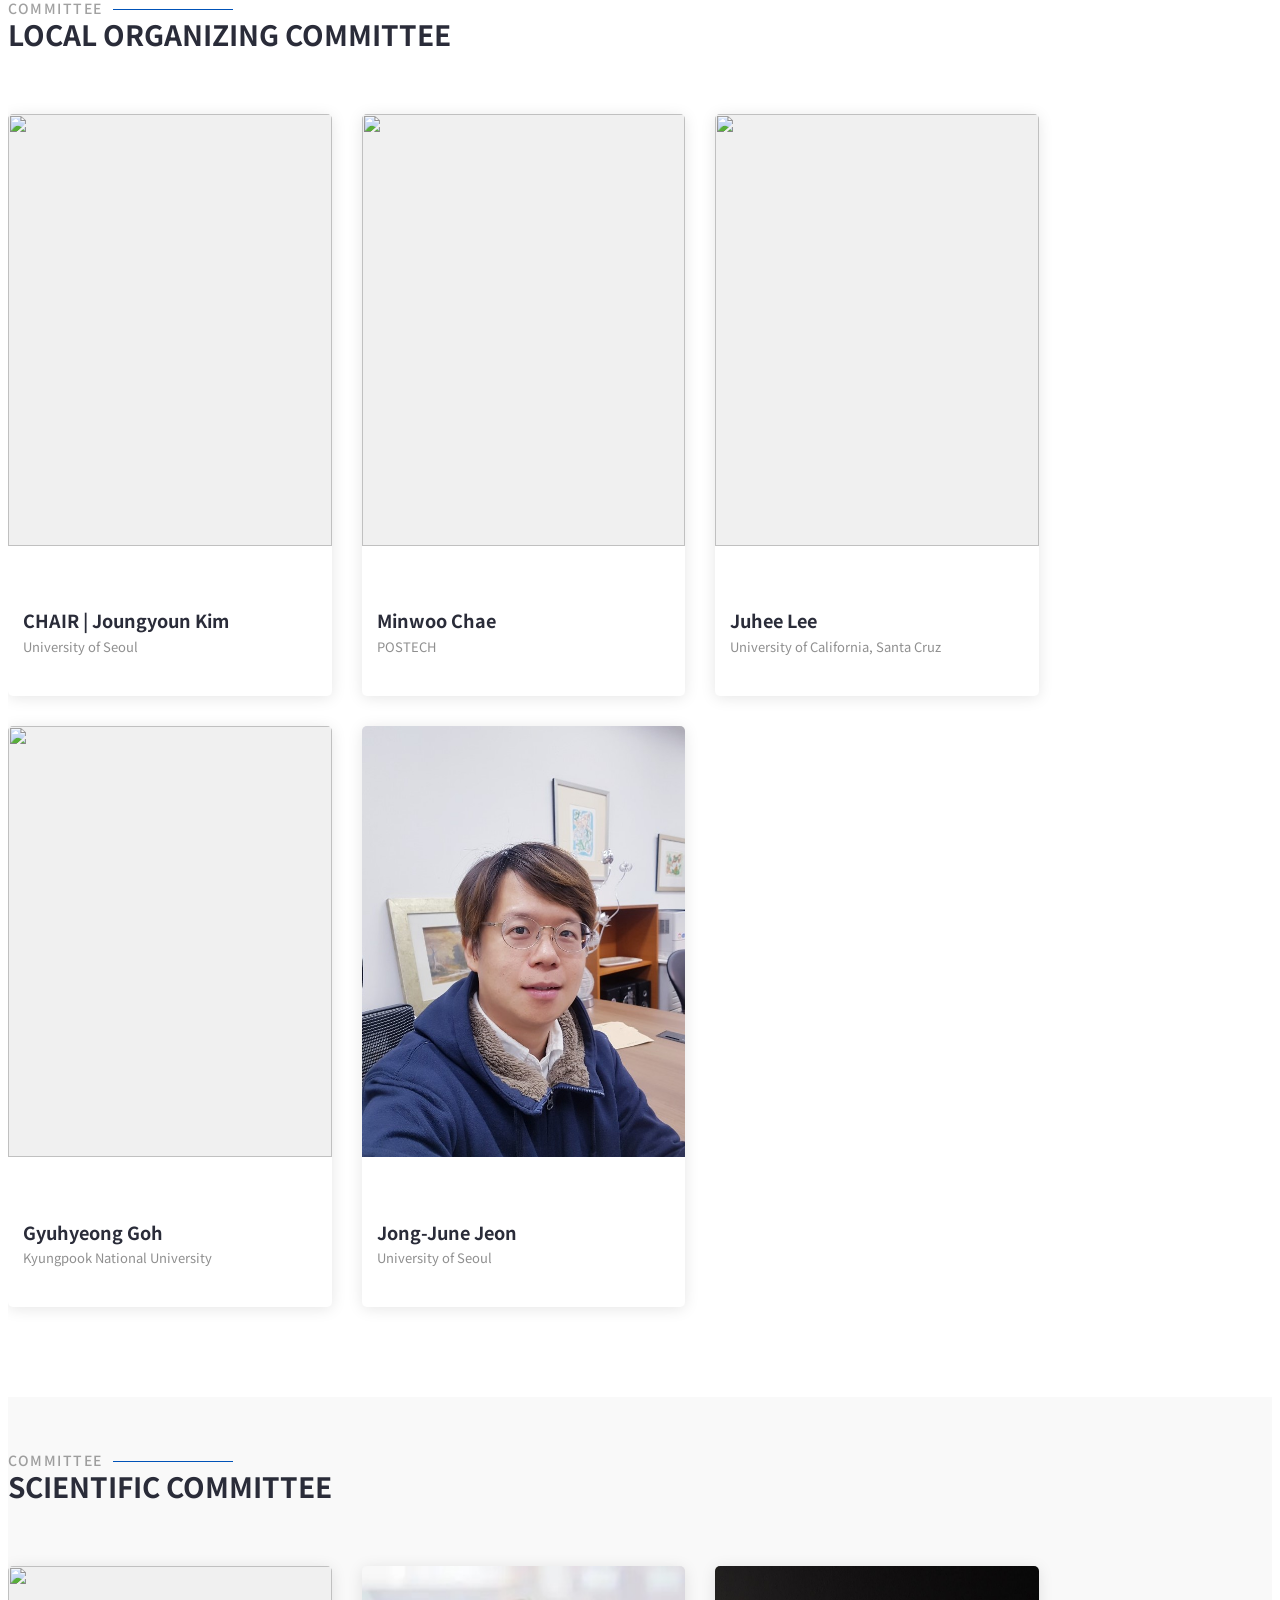
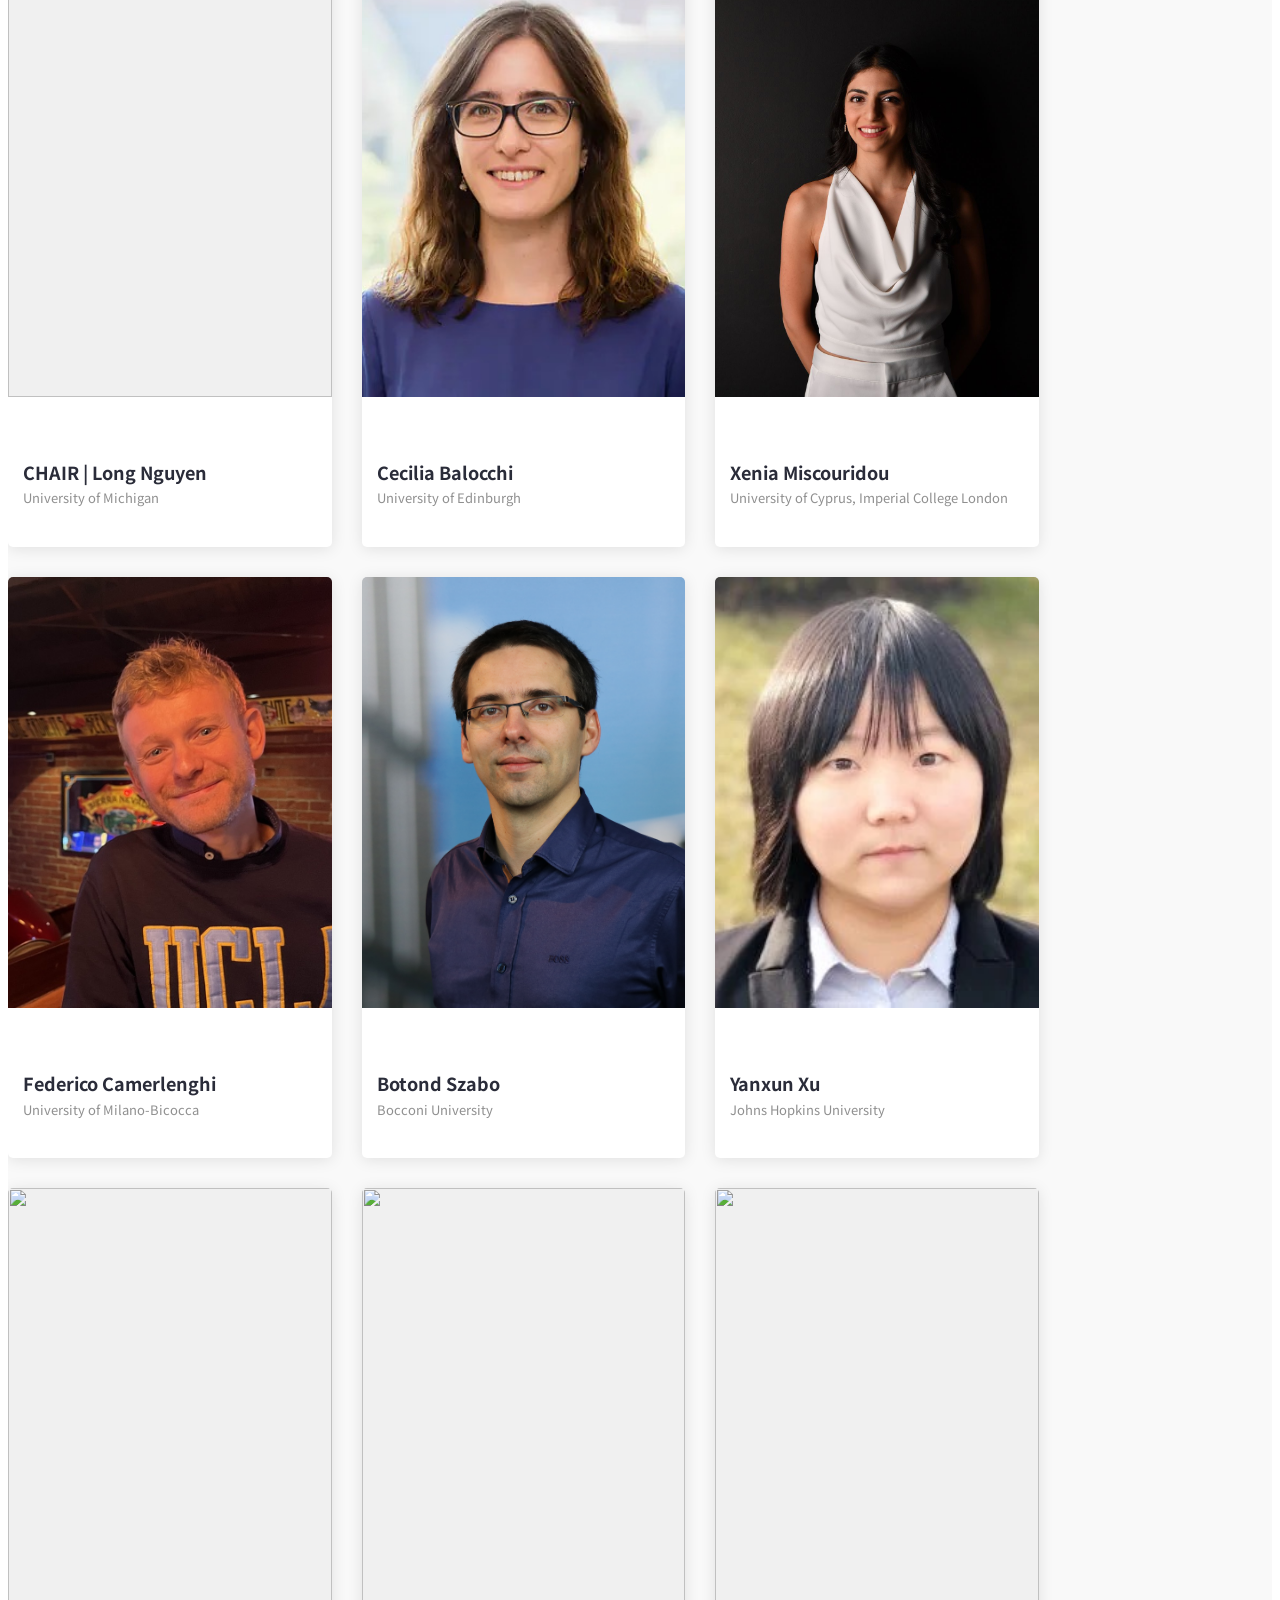
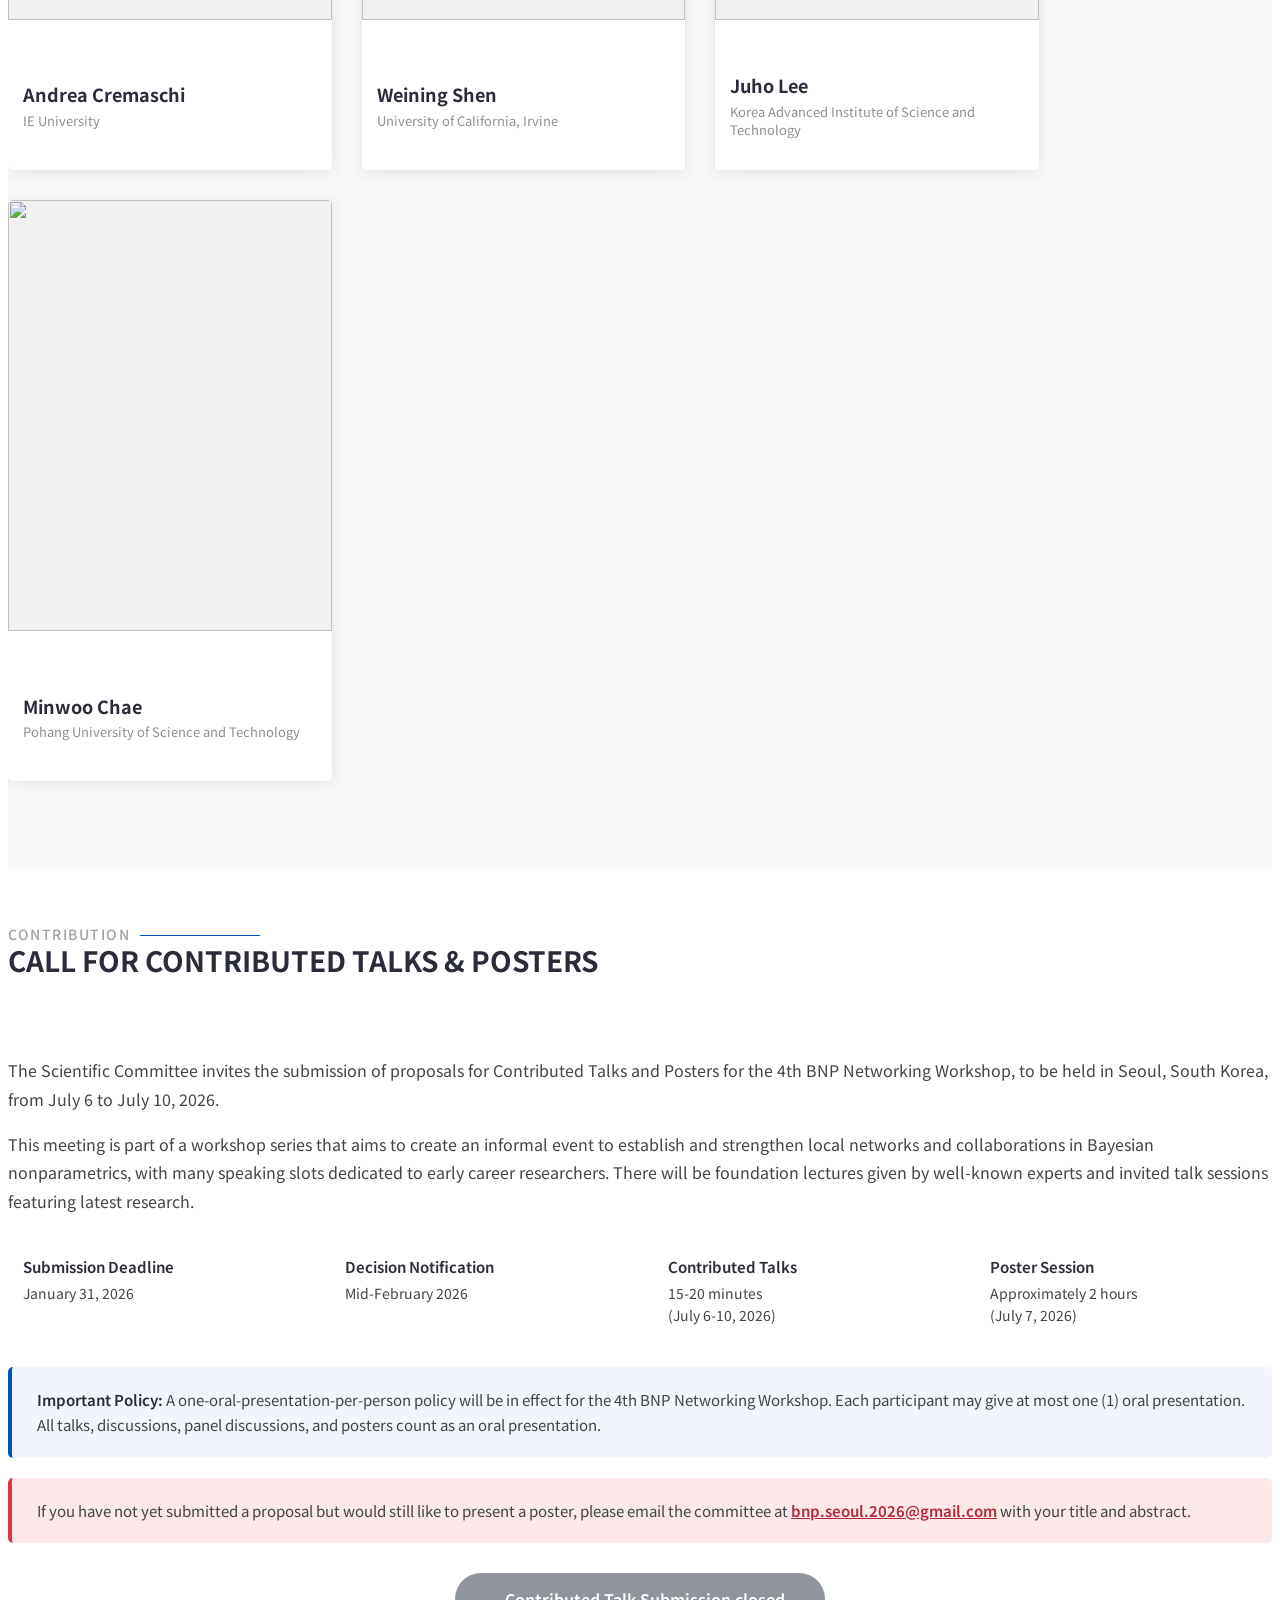
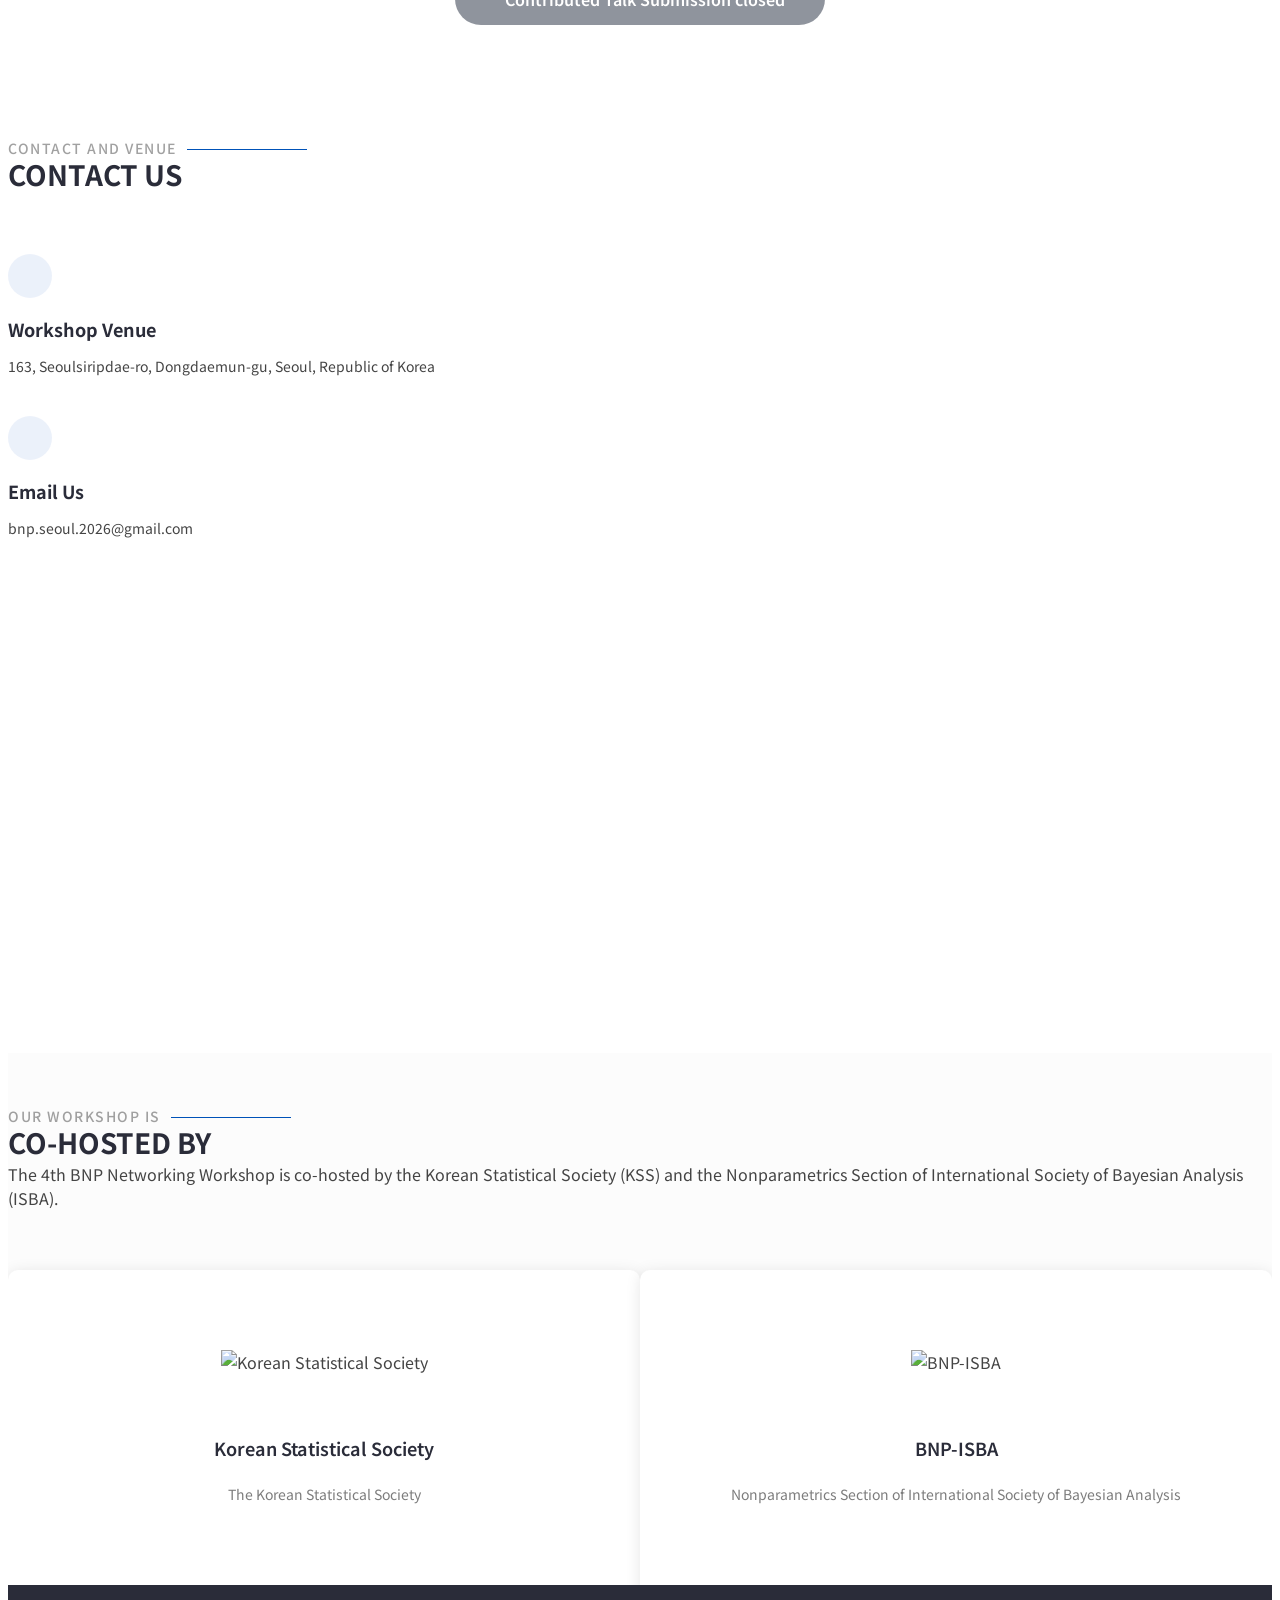
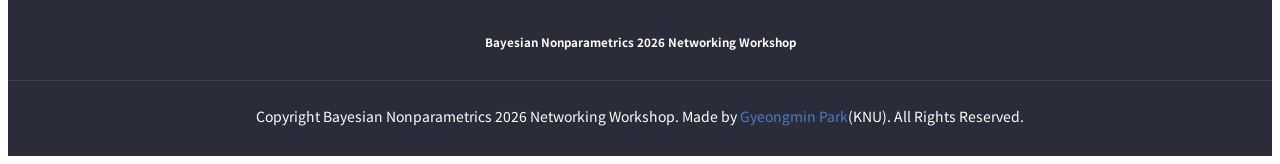
==== commit bf449662: "Early Registration Period Changed" ====
--- a/index.html
+++ b/index.html
@@ -186,7 +186,7 @@
                   <div class="fee-card">
                     <div class="fee-card-header">
                       <div class="period-name">Early Bird</div>
-                      <div class="period-date">Until April 30, 2026</div>
+                      <div class="period-date">Until May 17, 2026</div>
                     </div>
                     <div class="fee-card-body">
                       <div class="fee-row">
@@ -215,7 +215,7 @@
                   <div class="fee-card">
                     <div class="fee-card-header">
                       <div class="period-name">Regular</div>
-                      <div class="period-date">May 1 – May 31, 2026</div>
+                      <div class="period-date">May 18 – May 31, 2026</div>
                     </div>
                     <div class="fee-card-body">
                       <div class="fee-row">
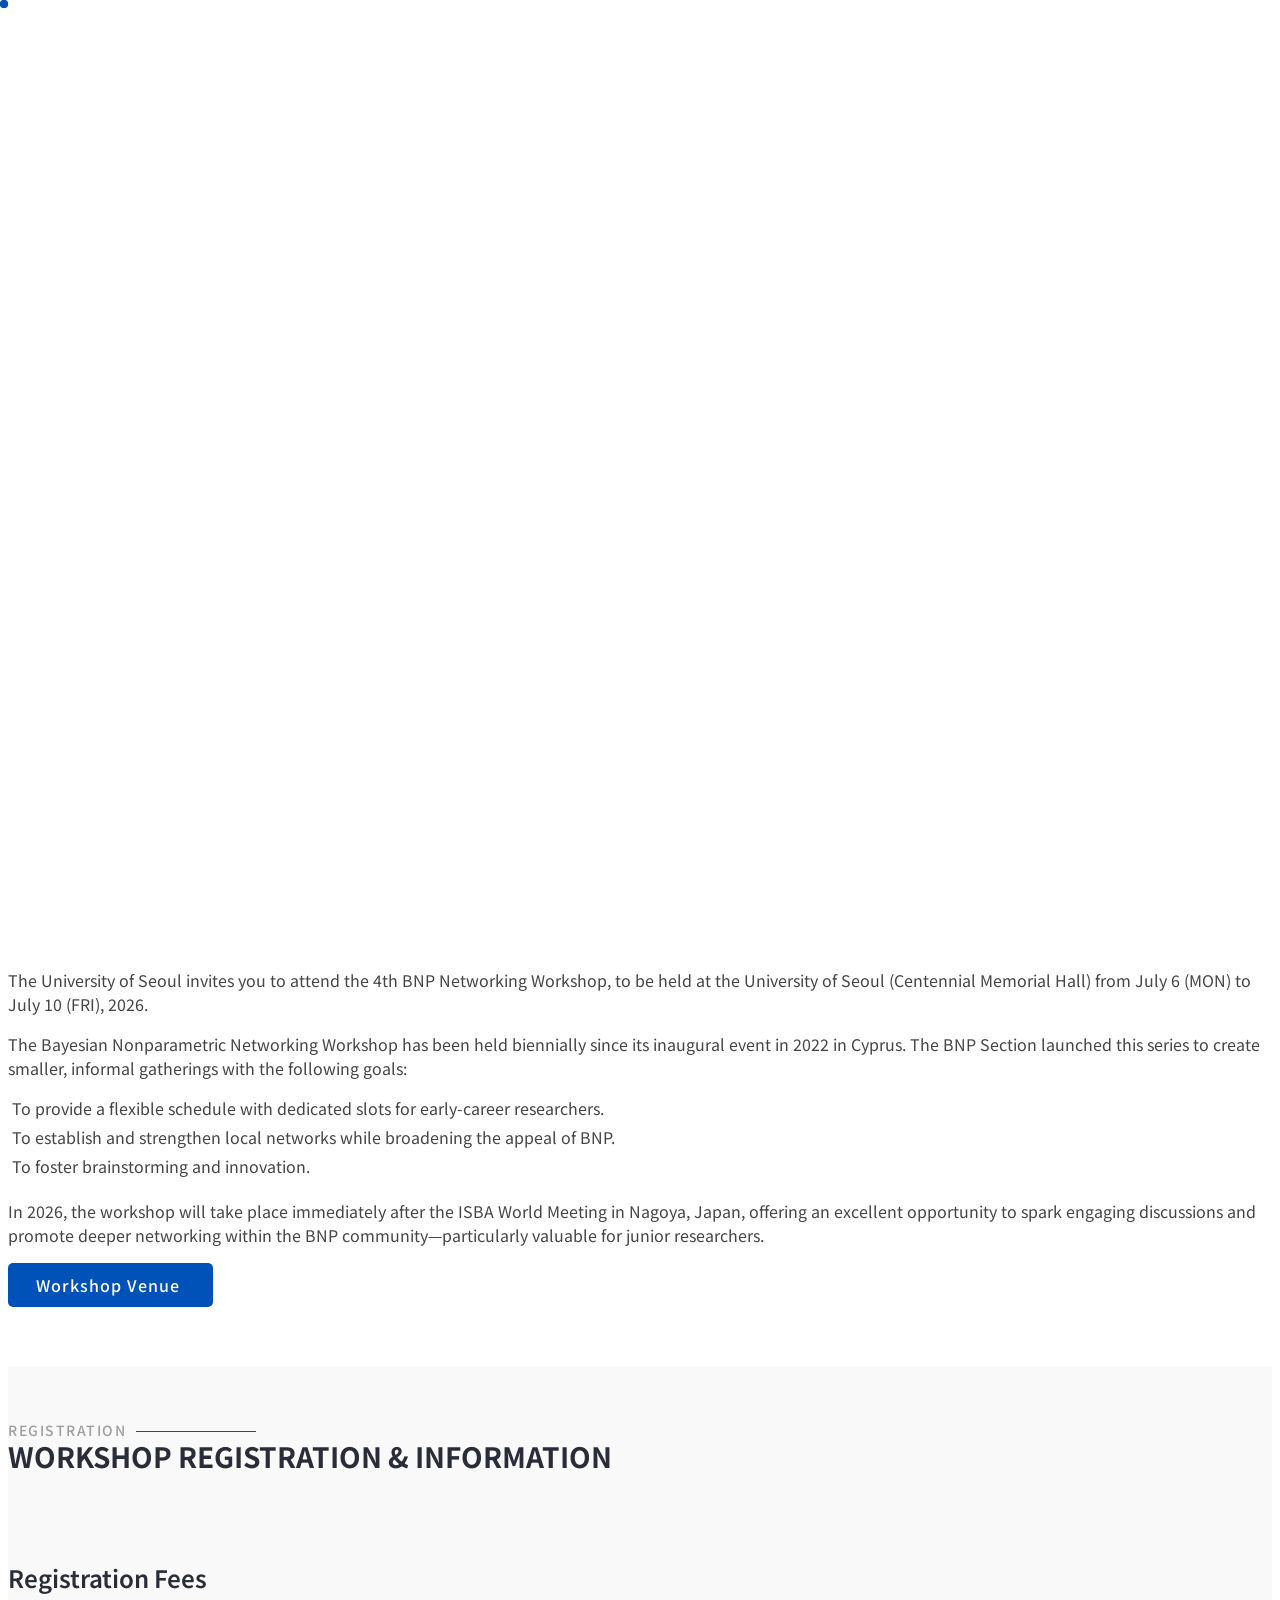
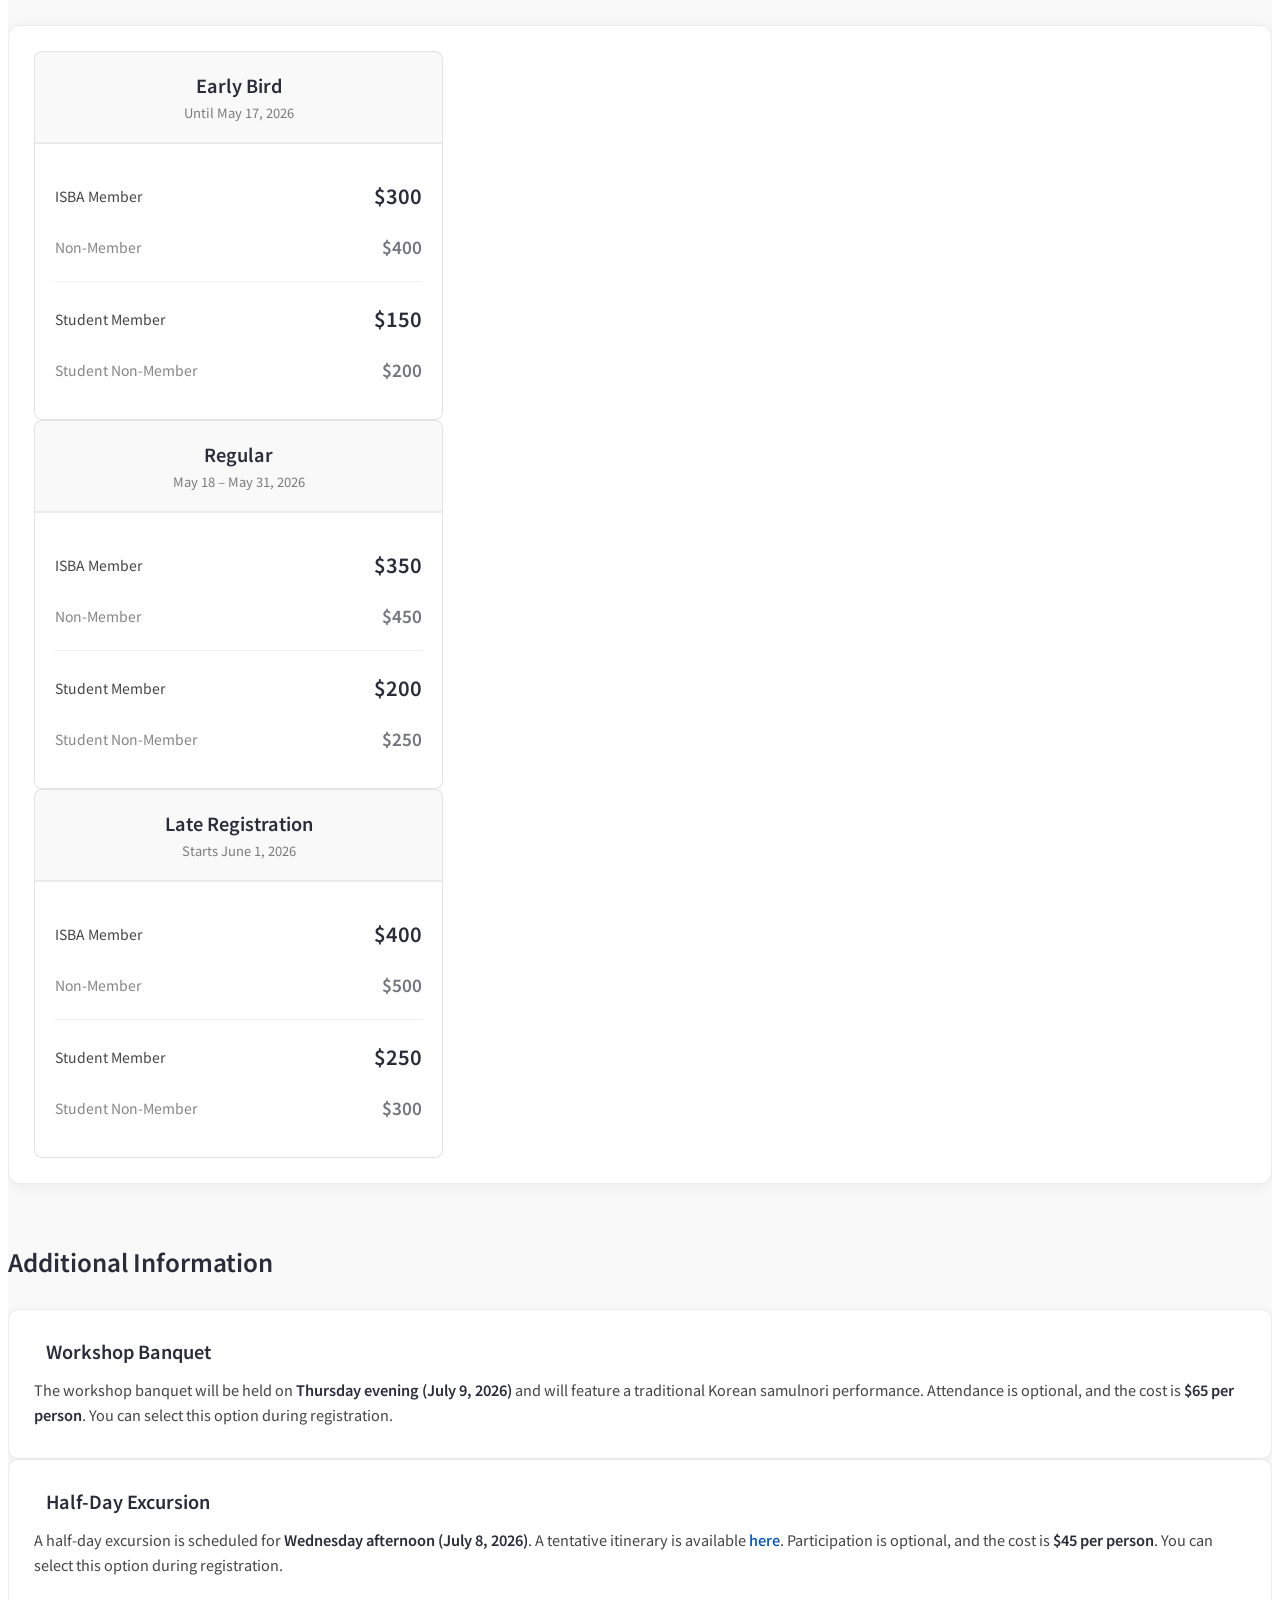
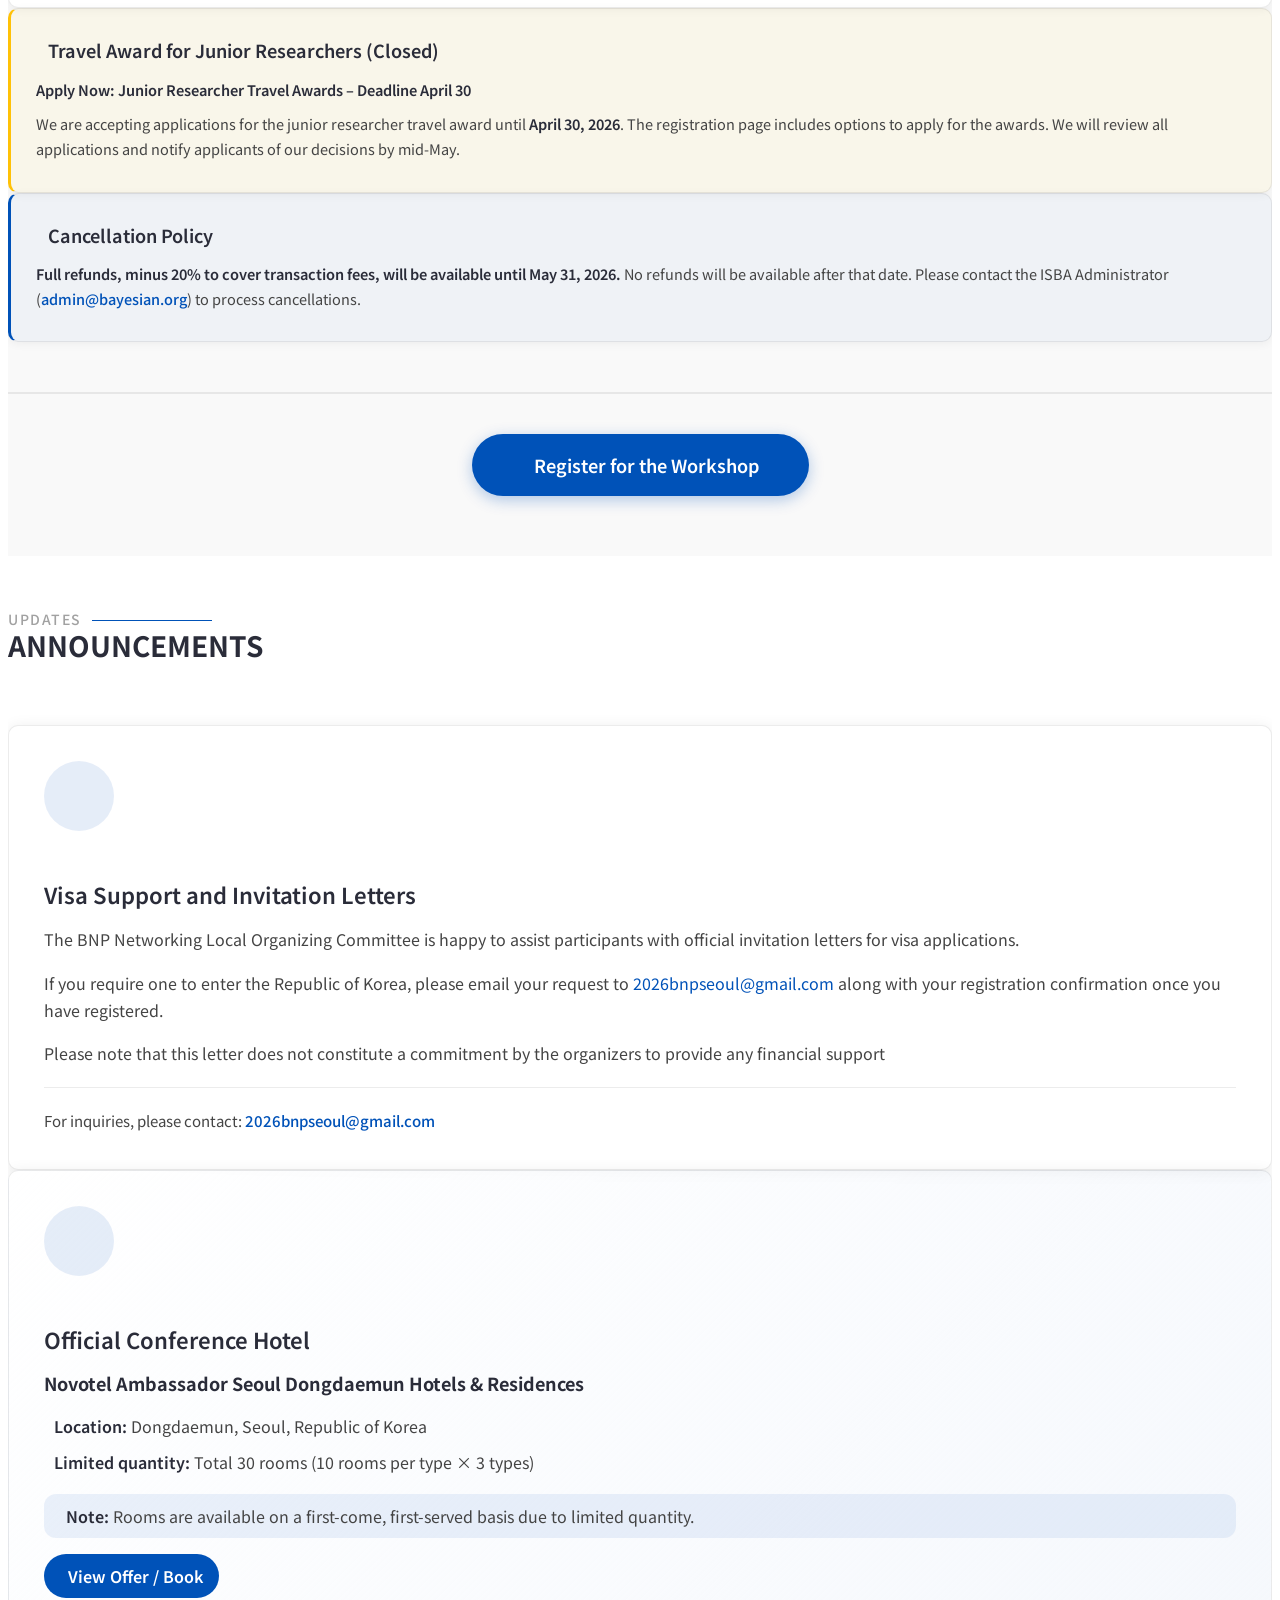
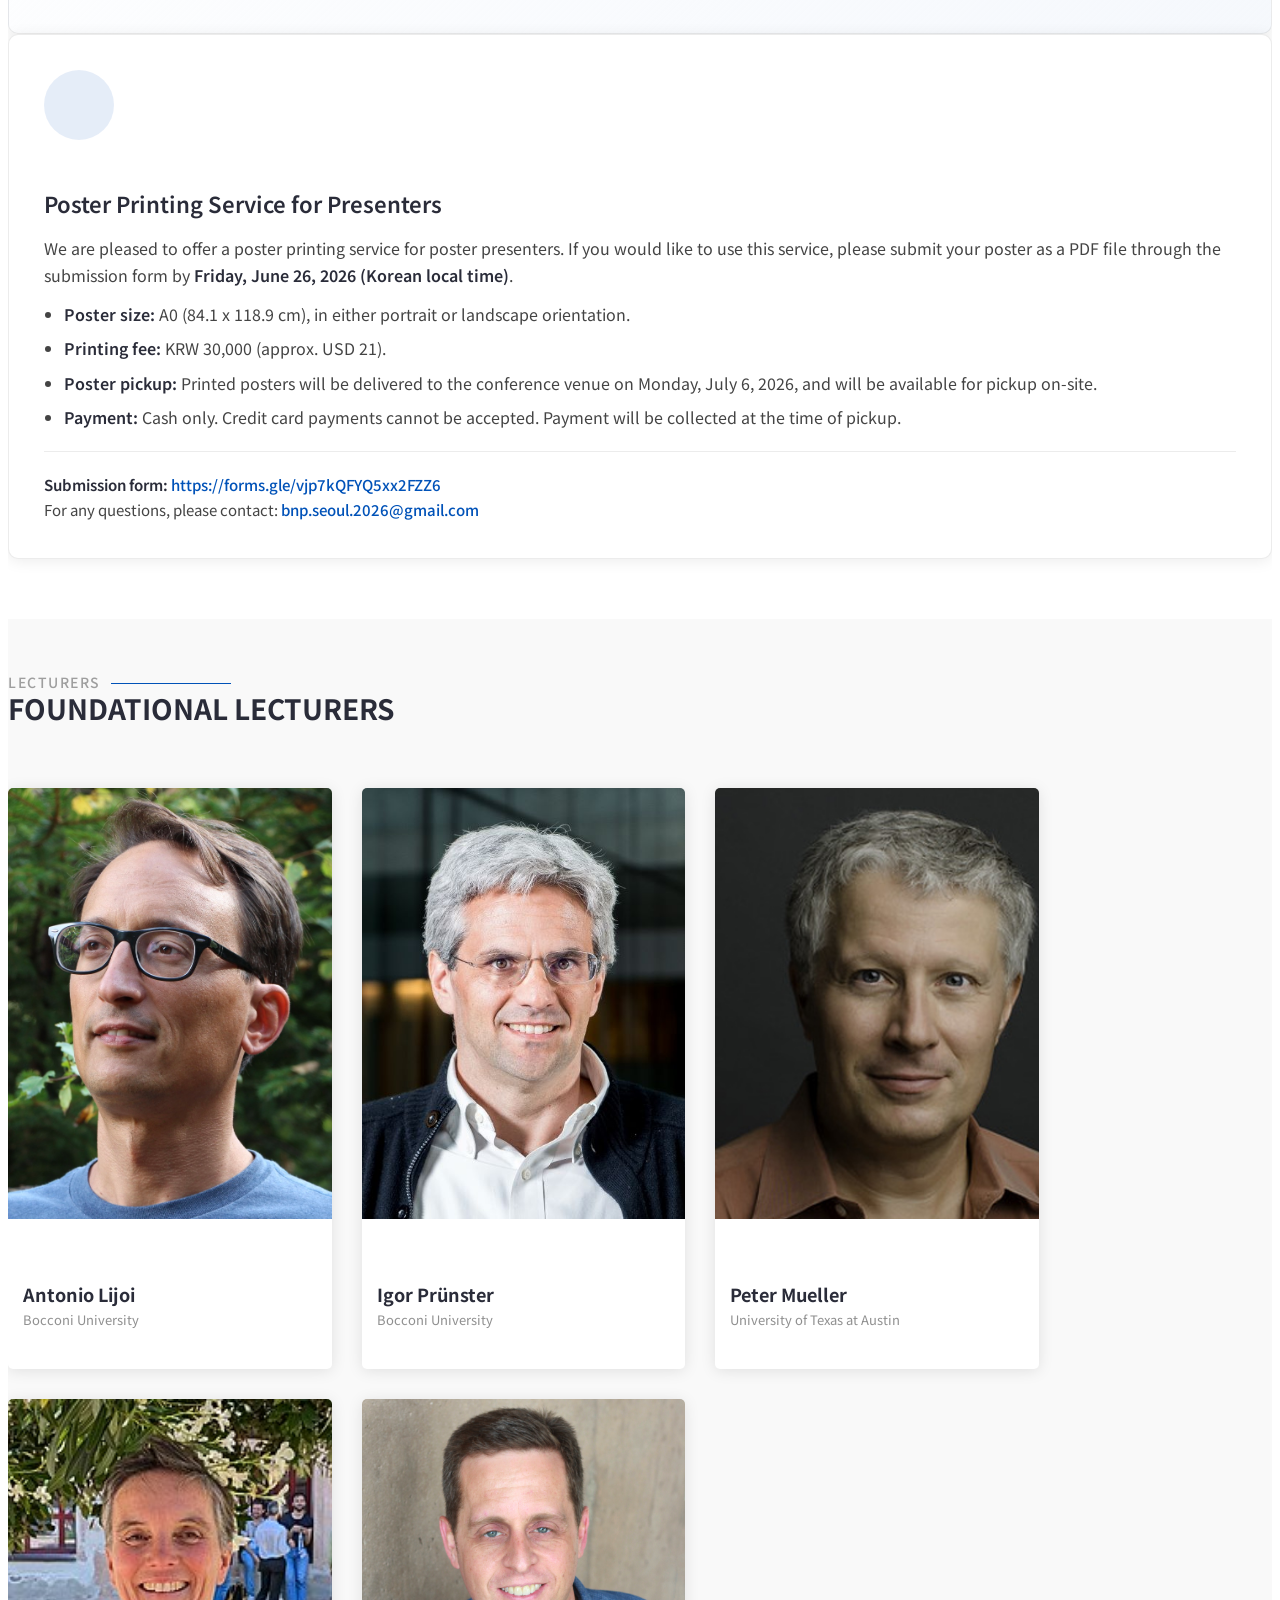
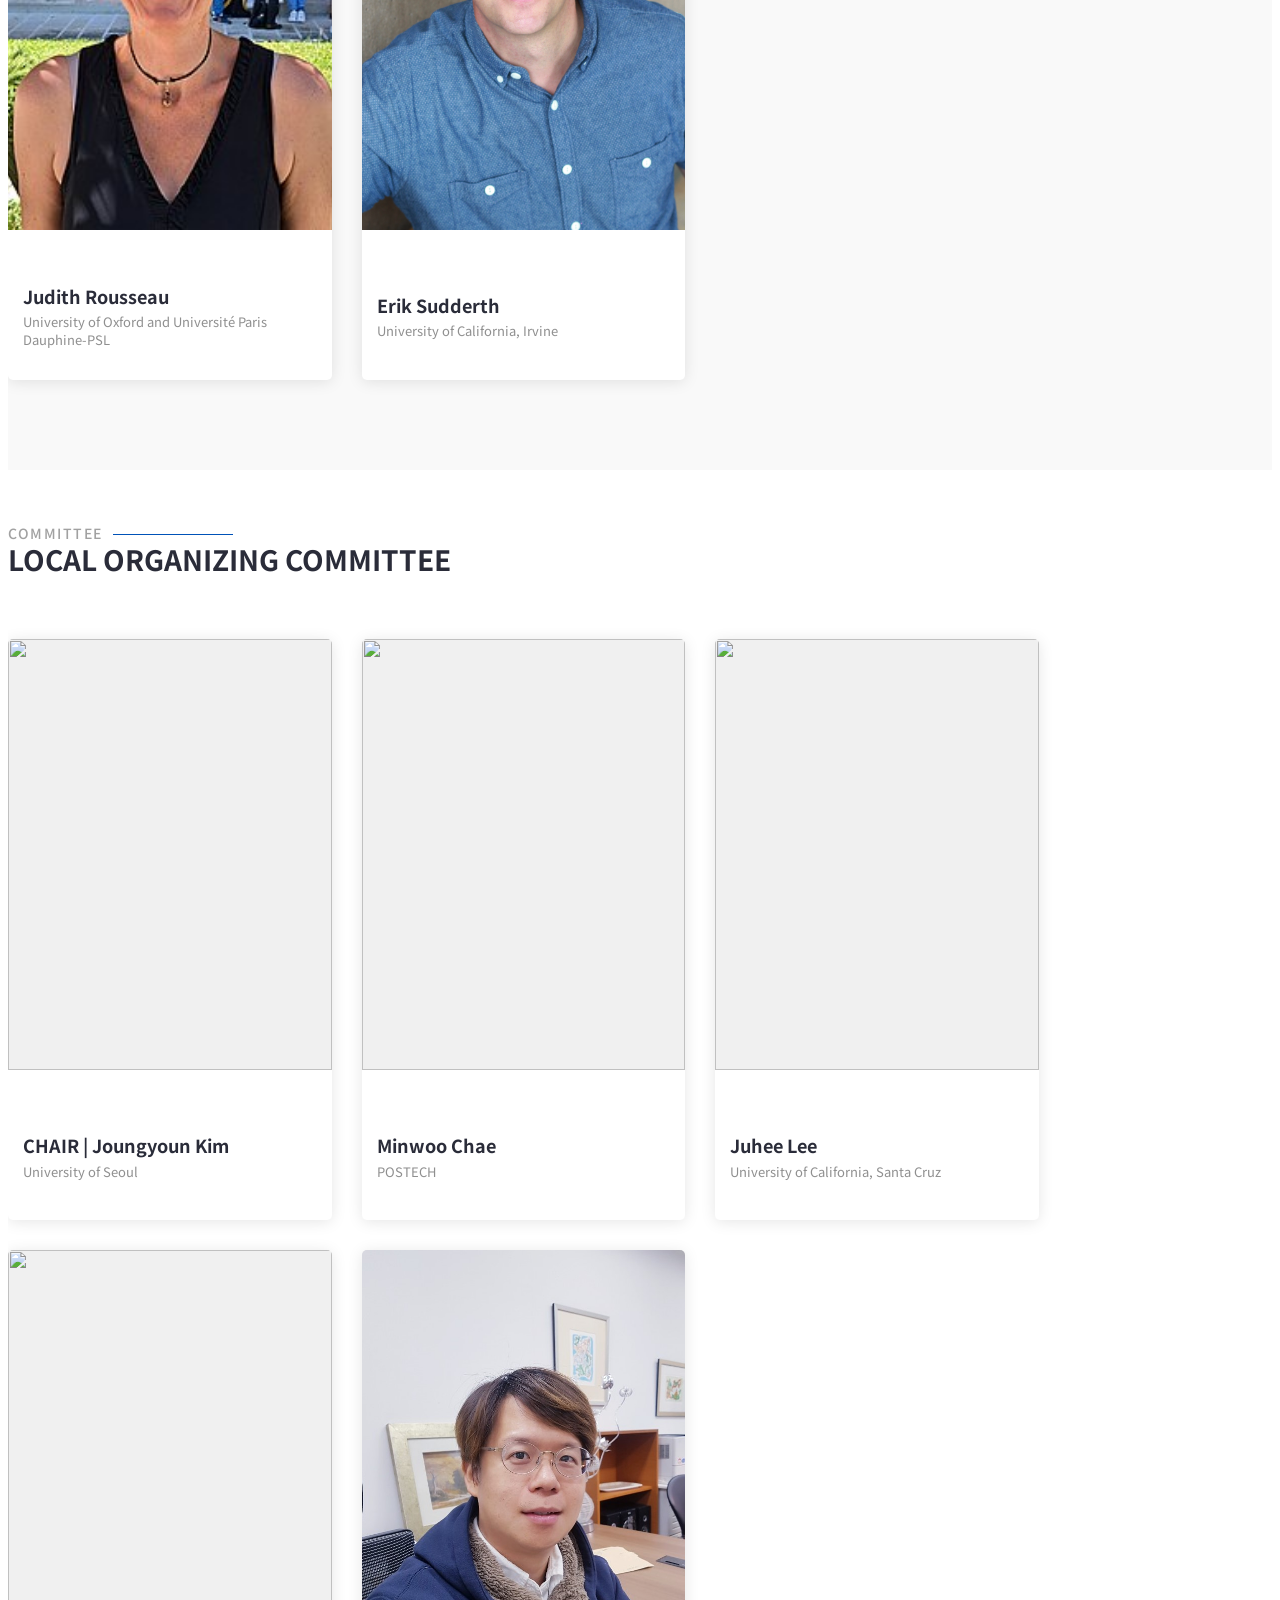
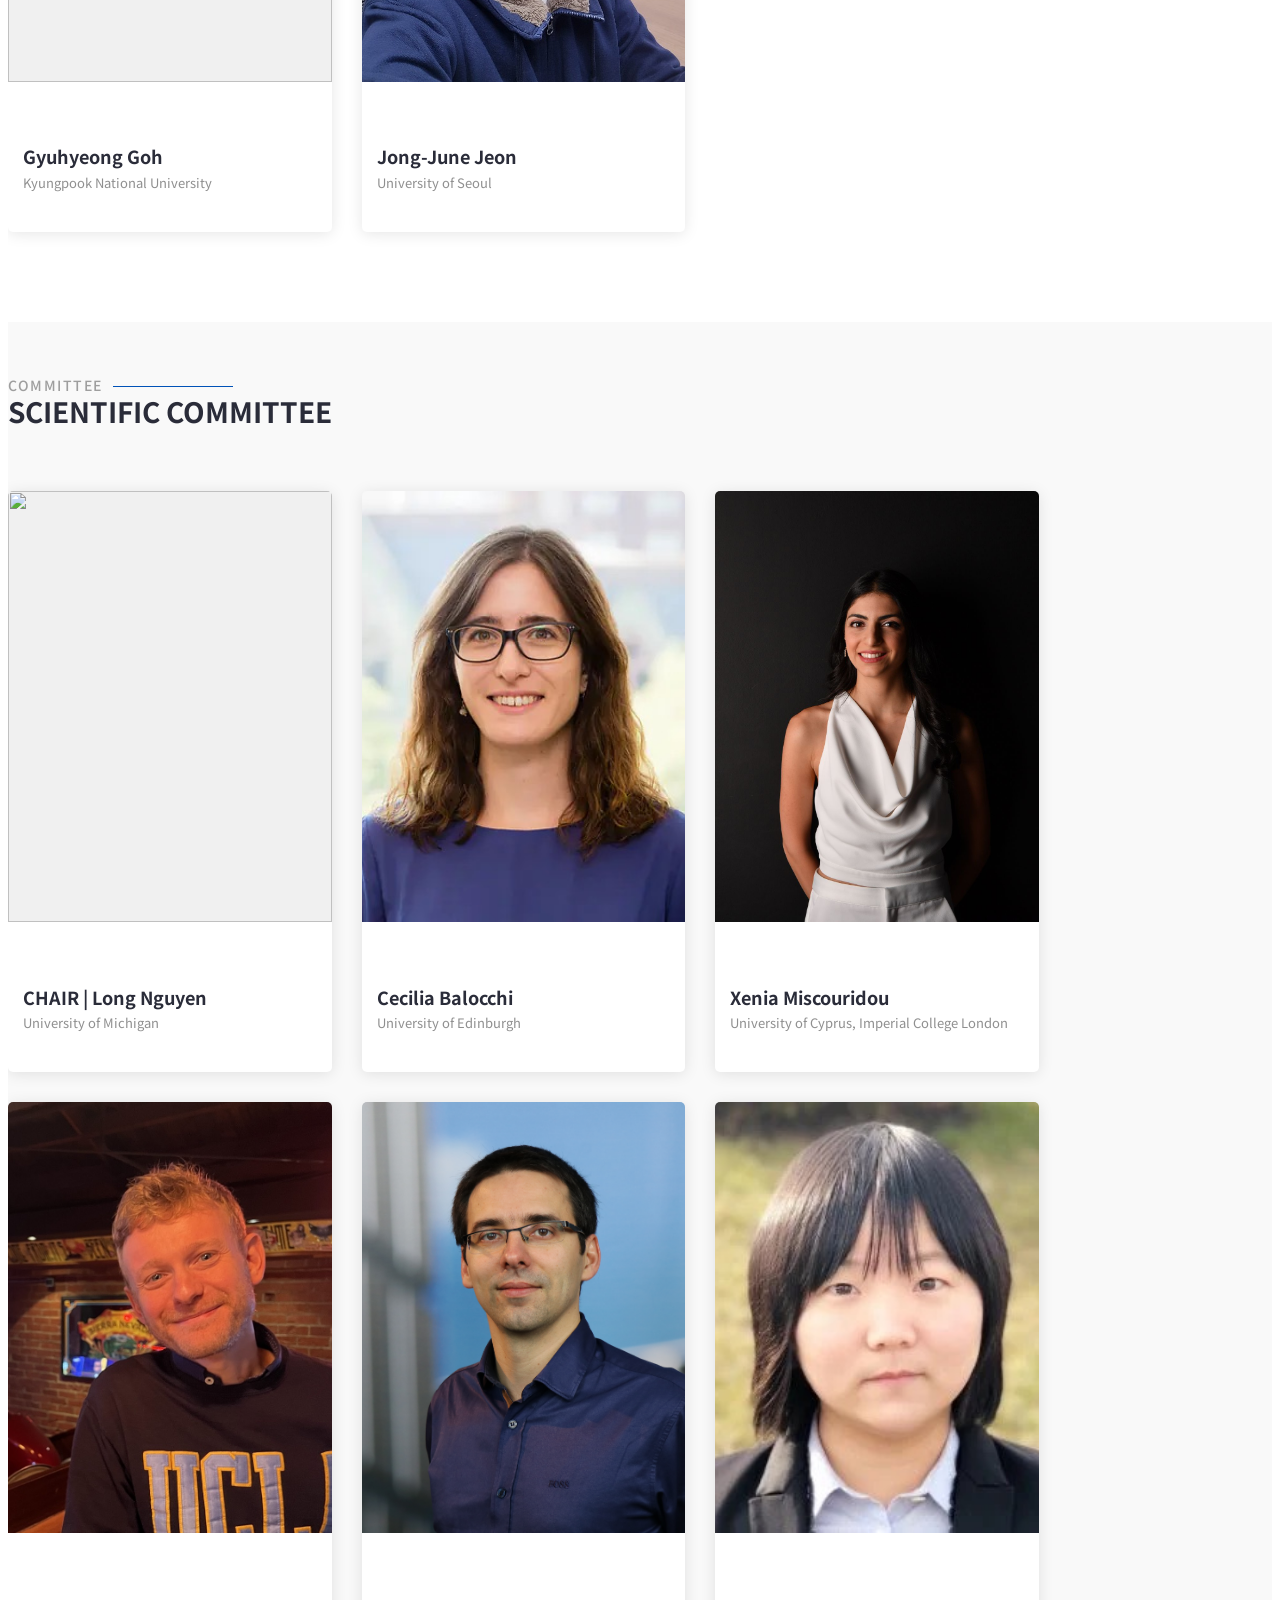
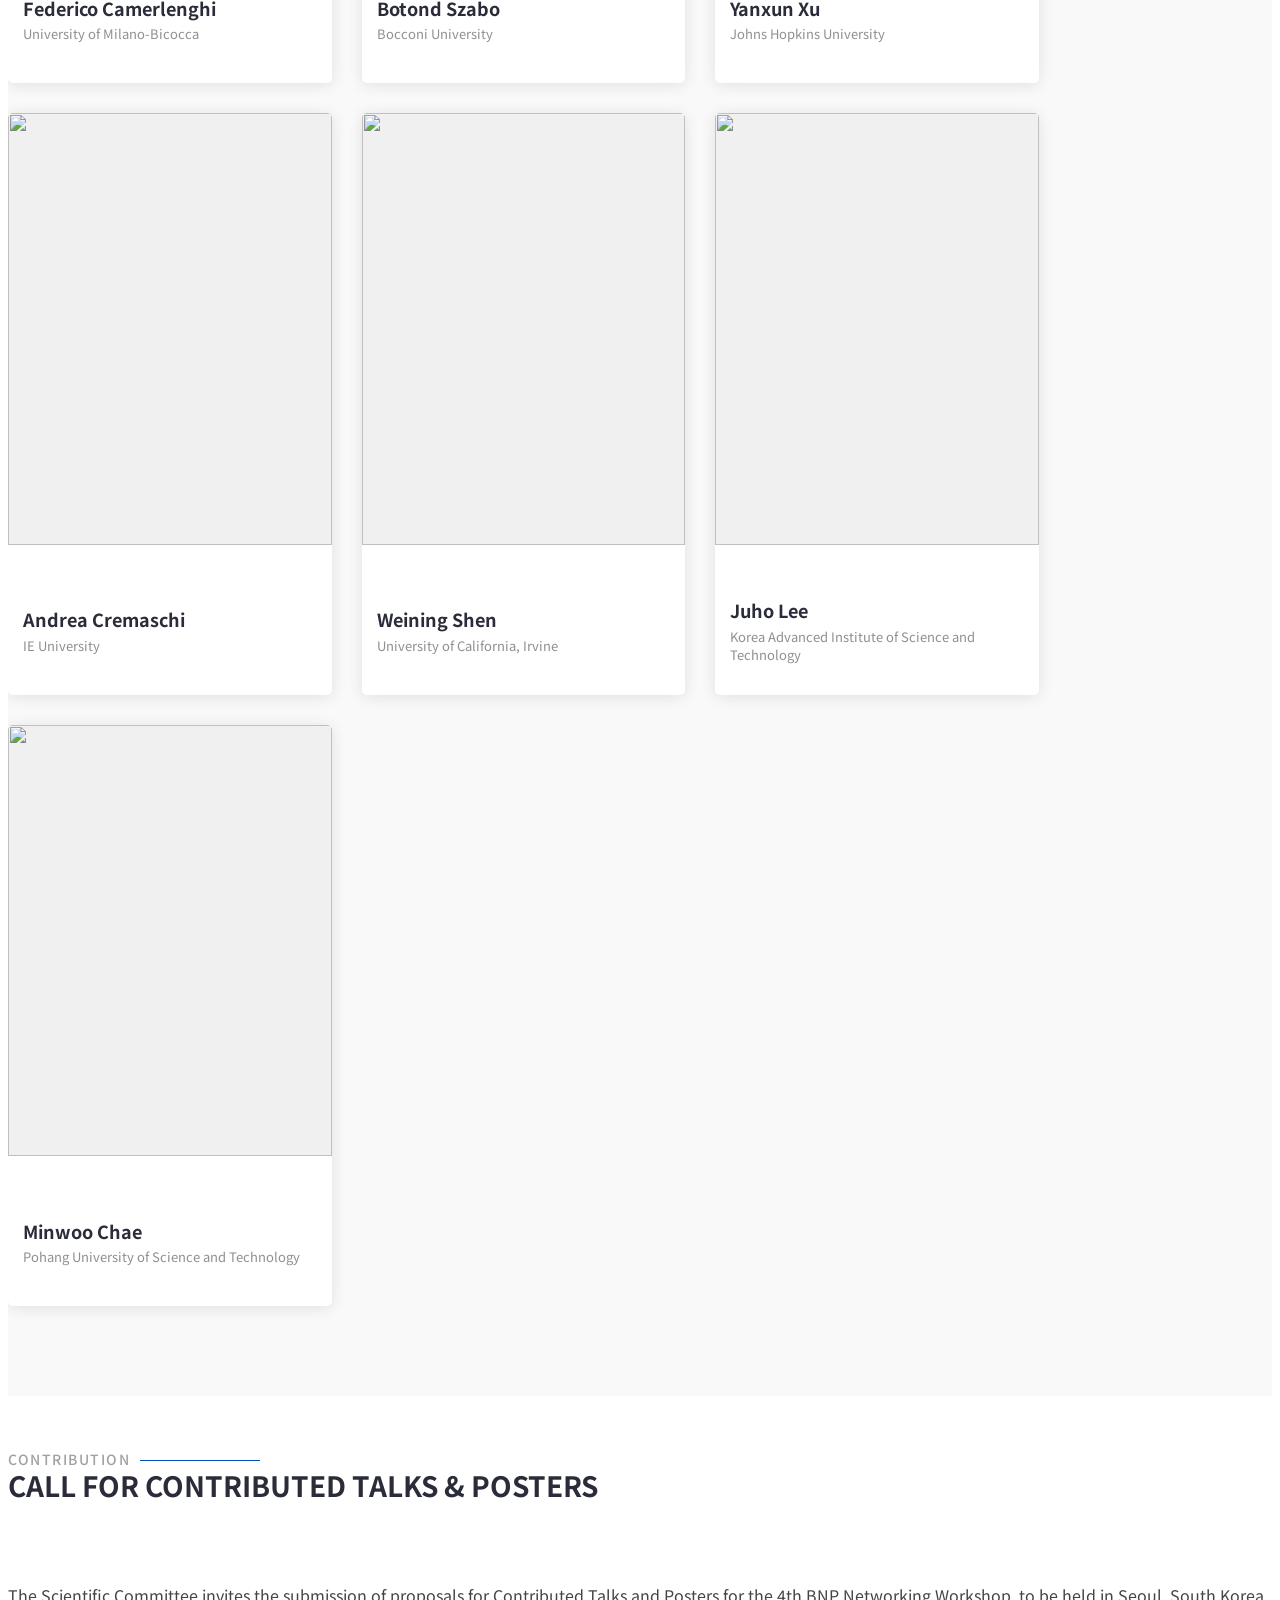
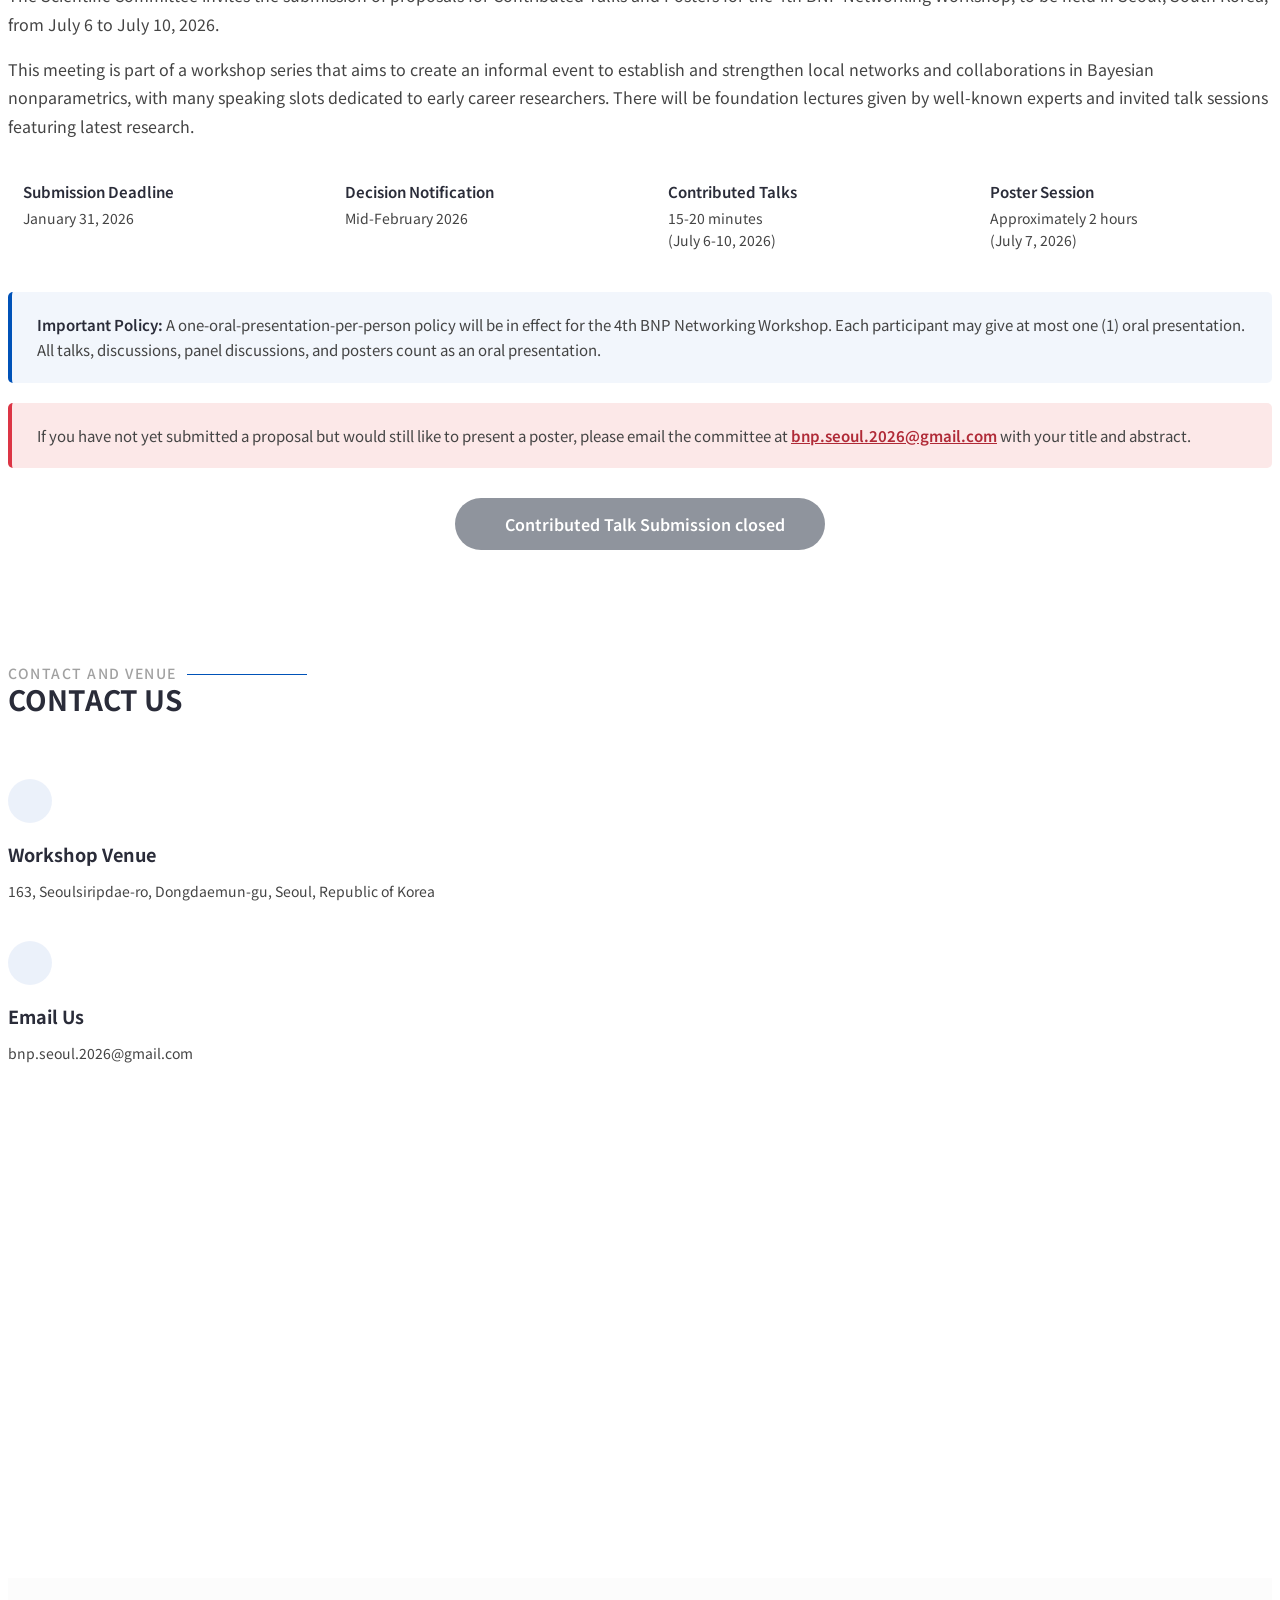
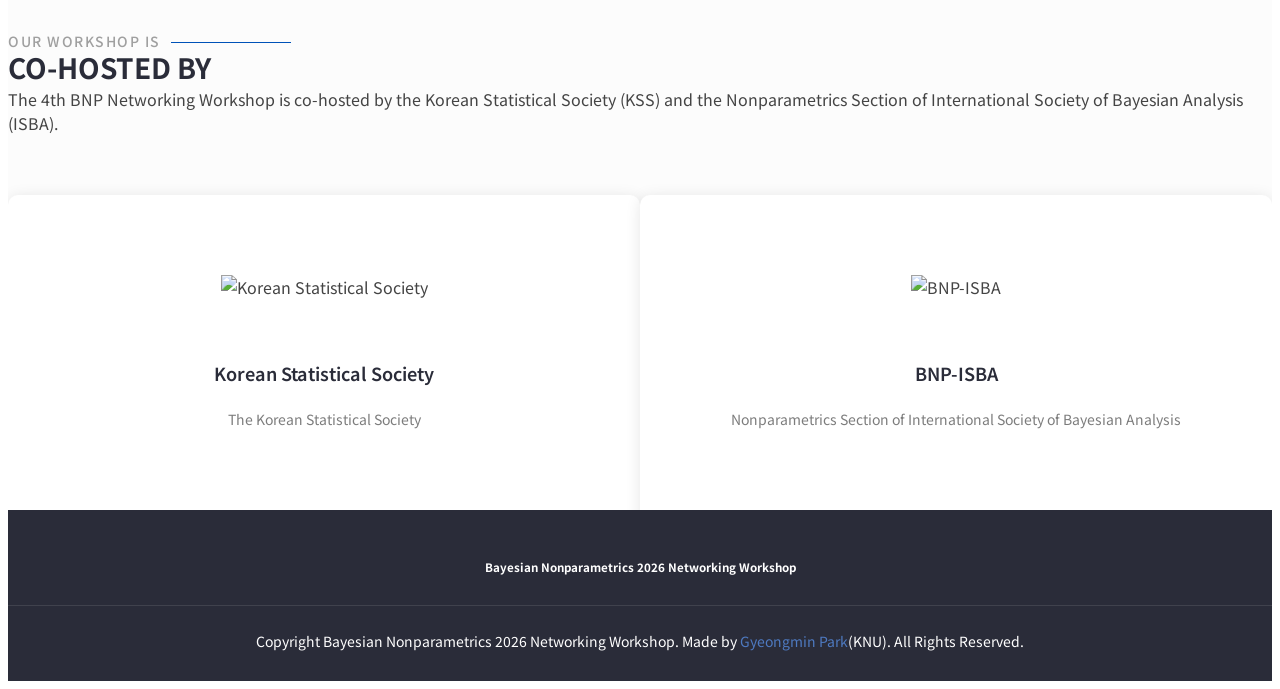
==== commit a6a5c401: "Poster Printing Updated" ====
--- a/index.html
+++ b/index.html
@@ -304,7 +304,7 @@
                 <div class="info-box travel-award">
                   <div class="info-header">
                     <i class="bi bi-award"></i>
-                    <h4>Travel Award for Junior Researchers</h4>
+                    <h4>Travel Award for Junior Researchers (Closed)</h4>
                   </div>
                   <p><strong>Apply Now: Junior Researcher Travel Awards – Deadline April 30</strong></p>
                   <p>We are accepting applications for the junior researcher travel award until <strong>April 30, 2026</strong>. The registration page includes options to apply for the awards. We will review all applications and notify applicants of our decisions by mid-May.</p>
@@ -417,6 +417,33 @@
             </div>
           </div>
 
+          <!-- Poster Printing Service -->
+          <div class="col-lg-6" data-aos="fade-up" data-aos-delay="300">
+            <div class="announcement-item">
+              <div class="announcement-icon">
+                <i class="bi bi-printer"></i>
+              </div>
+
+              <div class="announcement-content">
+                <h3>Poster Printing Service for Presenters</h3>
+
+                <p>We are pleased to offer a poster printing service for poster presenters. If you would like to use this service, please submit your poster as a PDF file through the submission form by <strong>Friday, June 26, 2026 (Korean local time)</strong>.</p>
+
+                <ul class="poster-service-list">
+                  <li><strong>Poster size:</strong> A0 (84.1 x 118.9 cm), in either portrait or landscape orientation.</li>
+                  <li><strong>Printing fee:</strong> KRW 30,000 (approx. USD 21).</li>
+                  <li><strong>Poster pickup:</strong> Printed posters will be delivered to the conference venue on Monday, July 6, 2026, and will be available for pickup on-site.</li>
+                  <li><strong>Payment:</strong> Cash only. Credit card payments cannot be accepted. Payment will be collected at the time of pickup.</li>
+                </ul>
+
+                <div class="contact-info">
+                  <p><strong>Submission form:</strong> <a href="https://forms.gle/vjp7kQFYQ5xx2FZZ6" target="_blank" rel="noopener noreferrer">https://forms.gle/vjp7kQFYQ5xx2FZZ6</a></p>
+                  <p>For any questions, please contact: <a href="mailto:bnp.seoul.2026@gmail.com">bnp.seoul.2026@gmail.com</a></p>
+                </div>
+              </div>
+            </div>
+          </div>
+
         </div>
 
       </div>
--- a/assets/css/main.css
+++ b/assets/css/main.css
@@ -3529,6 +3529,21 @@
   text-decoration: underline;
 }
 
+.announcements .poster-service-list {
+  margin: 8px 0 10px 0;
+  padding-left: 20px;
+}
+
+.announcements .poster-service-list li {
+  margin-bottom: 8px;
+  line-height: 1.65;
+  color: var(--default-color);
+}
+
+.announcements .poster-service-list li:last-child {
+  margin-bottom: 0;
+}
+
 /* Coming Soon Badge */
 .announcements .coming-soon-badge {
   display: inline-block;
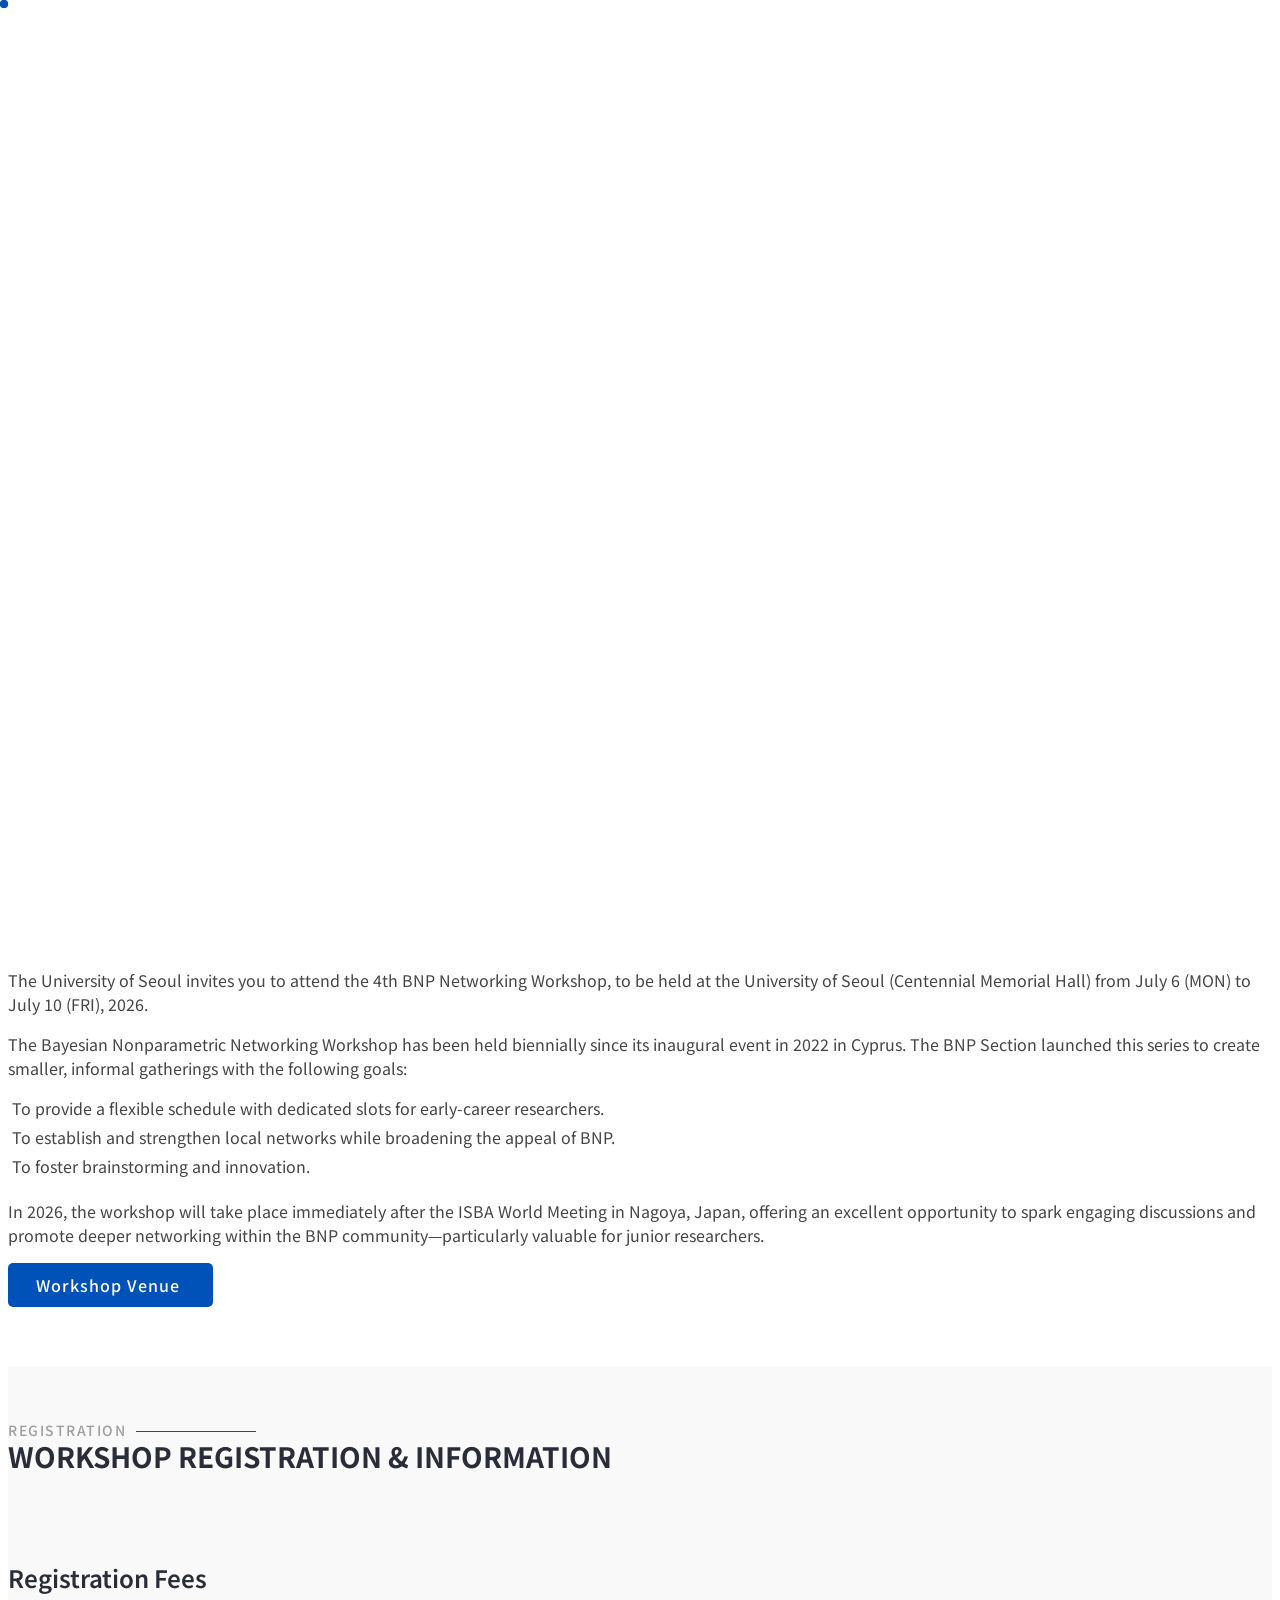
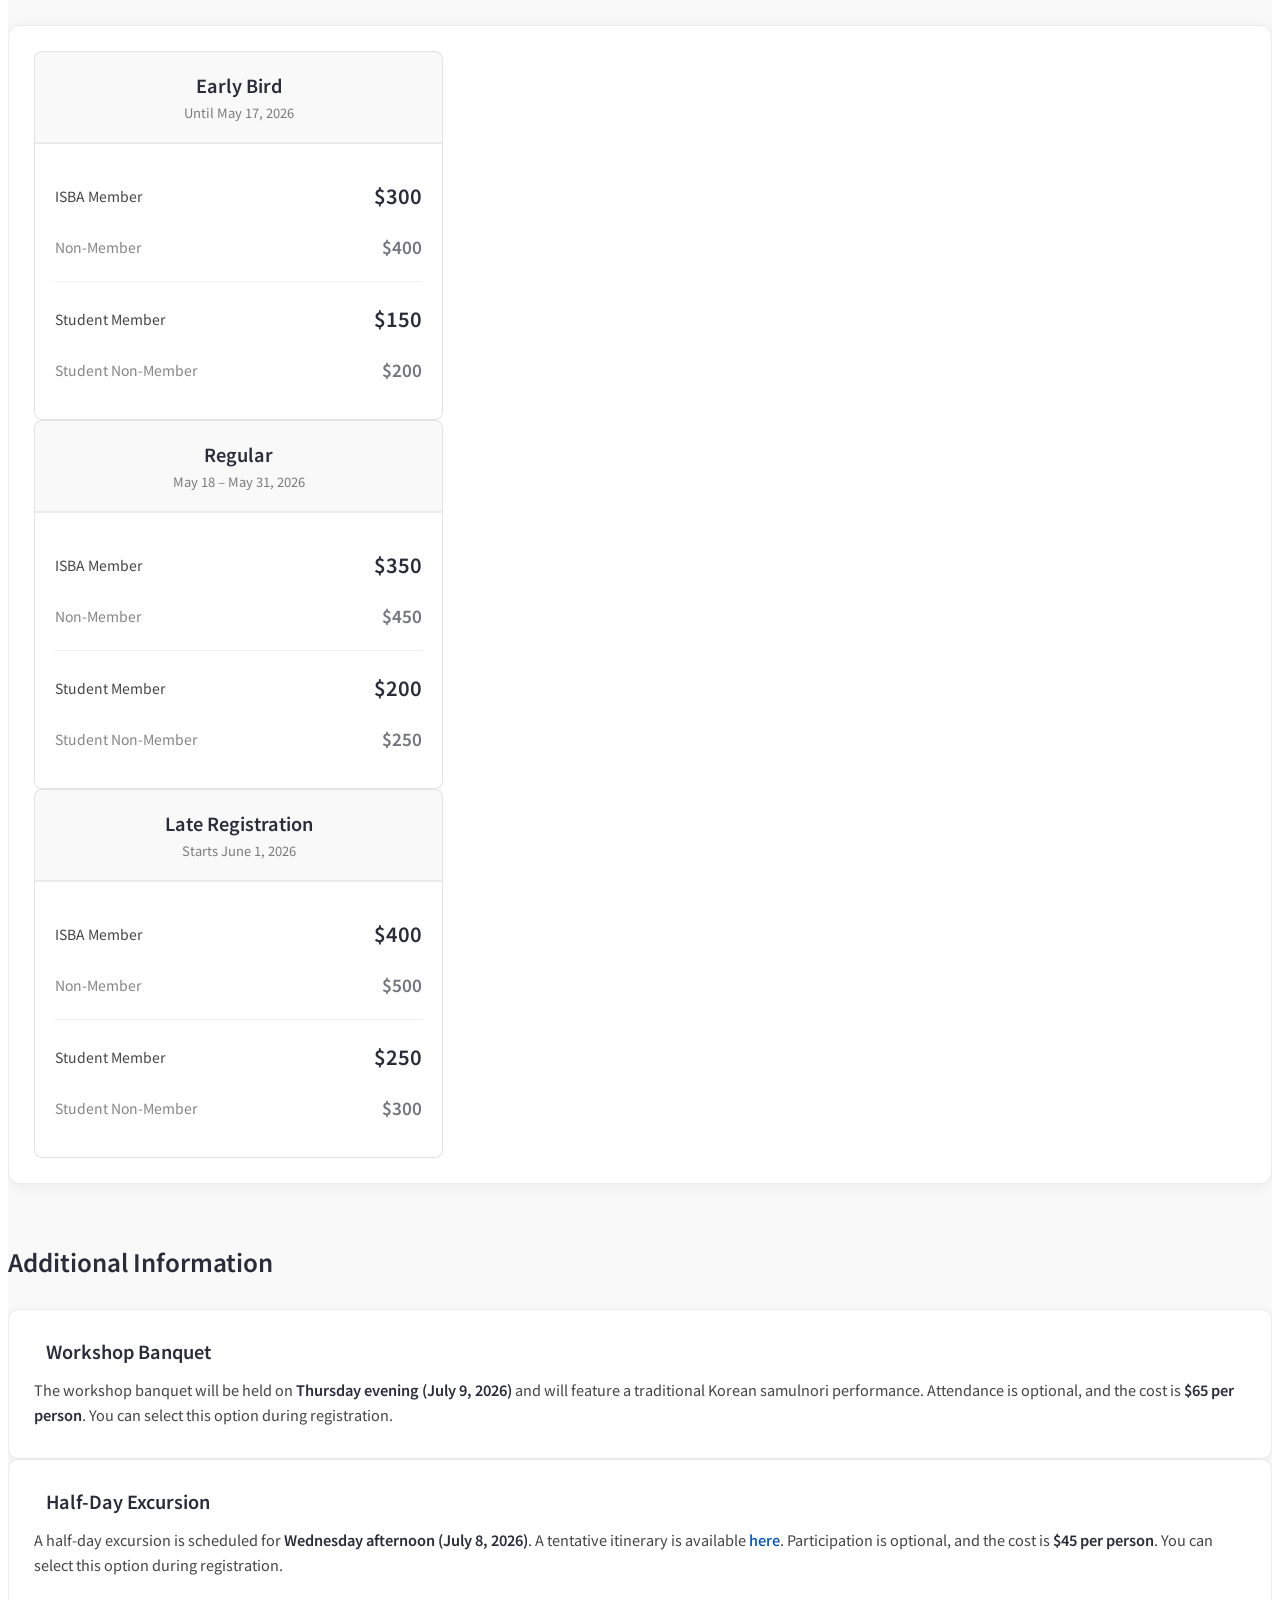
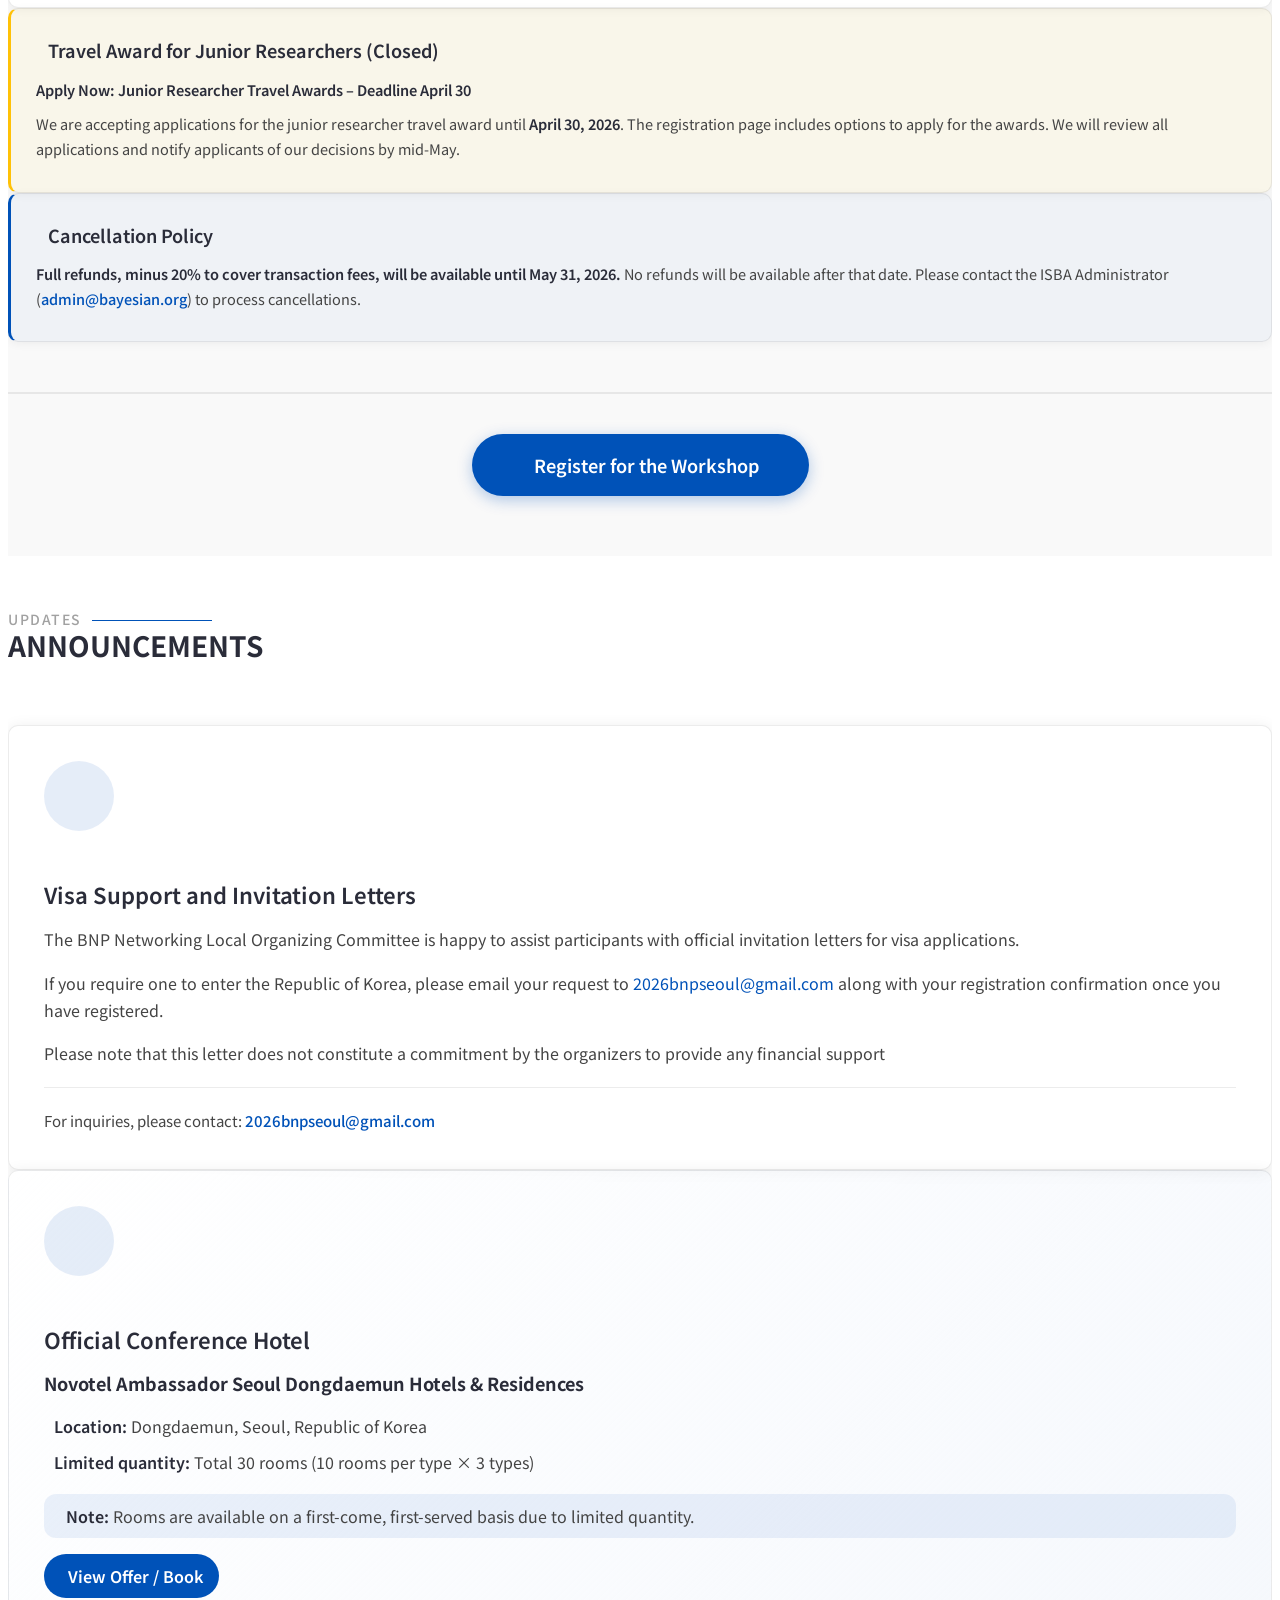
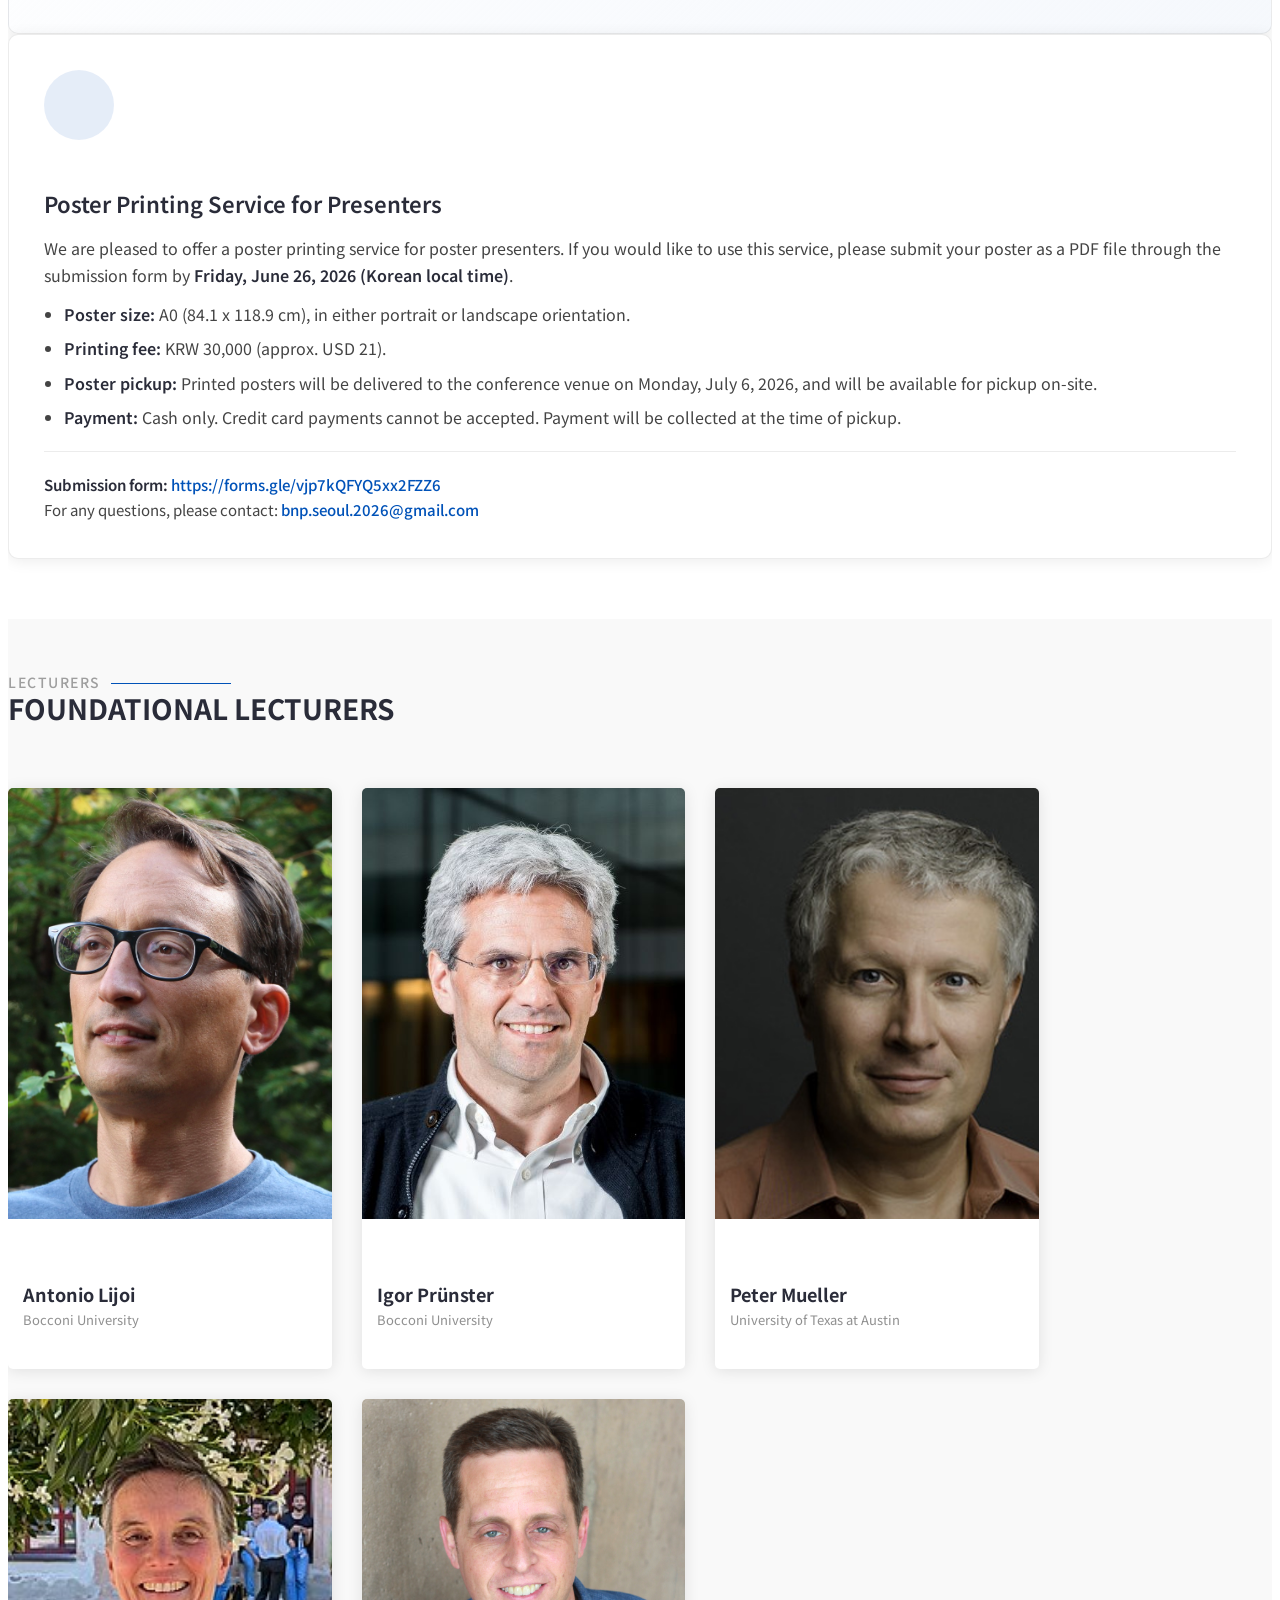
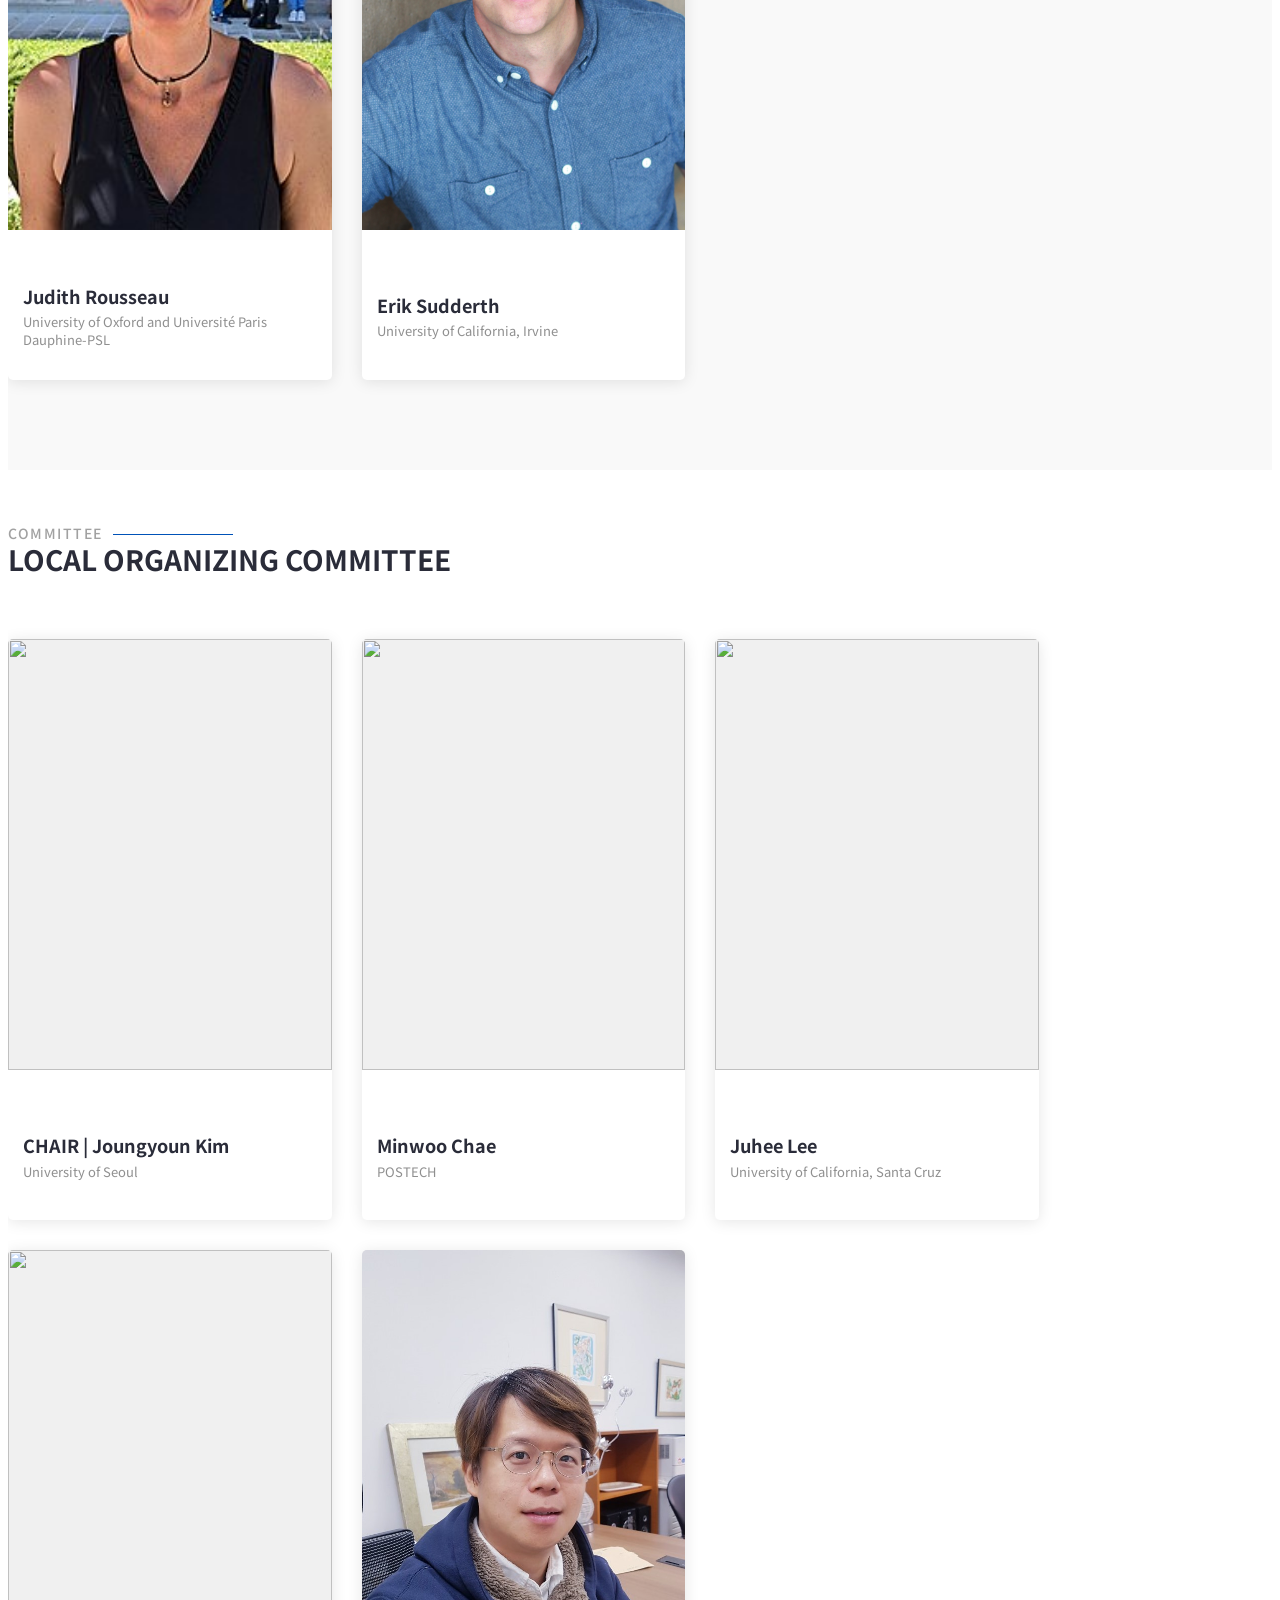
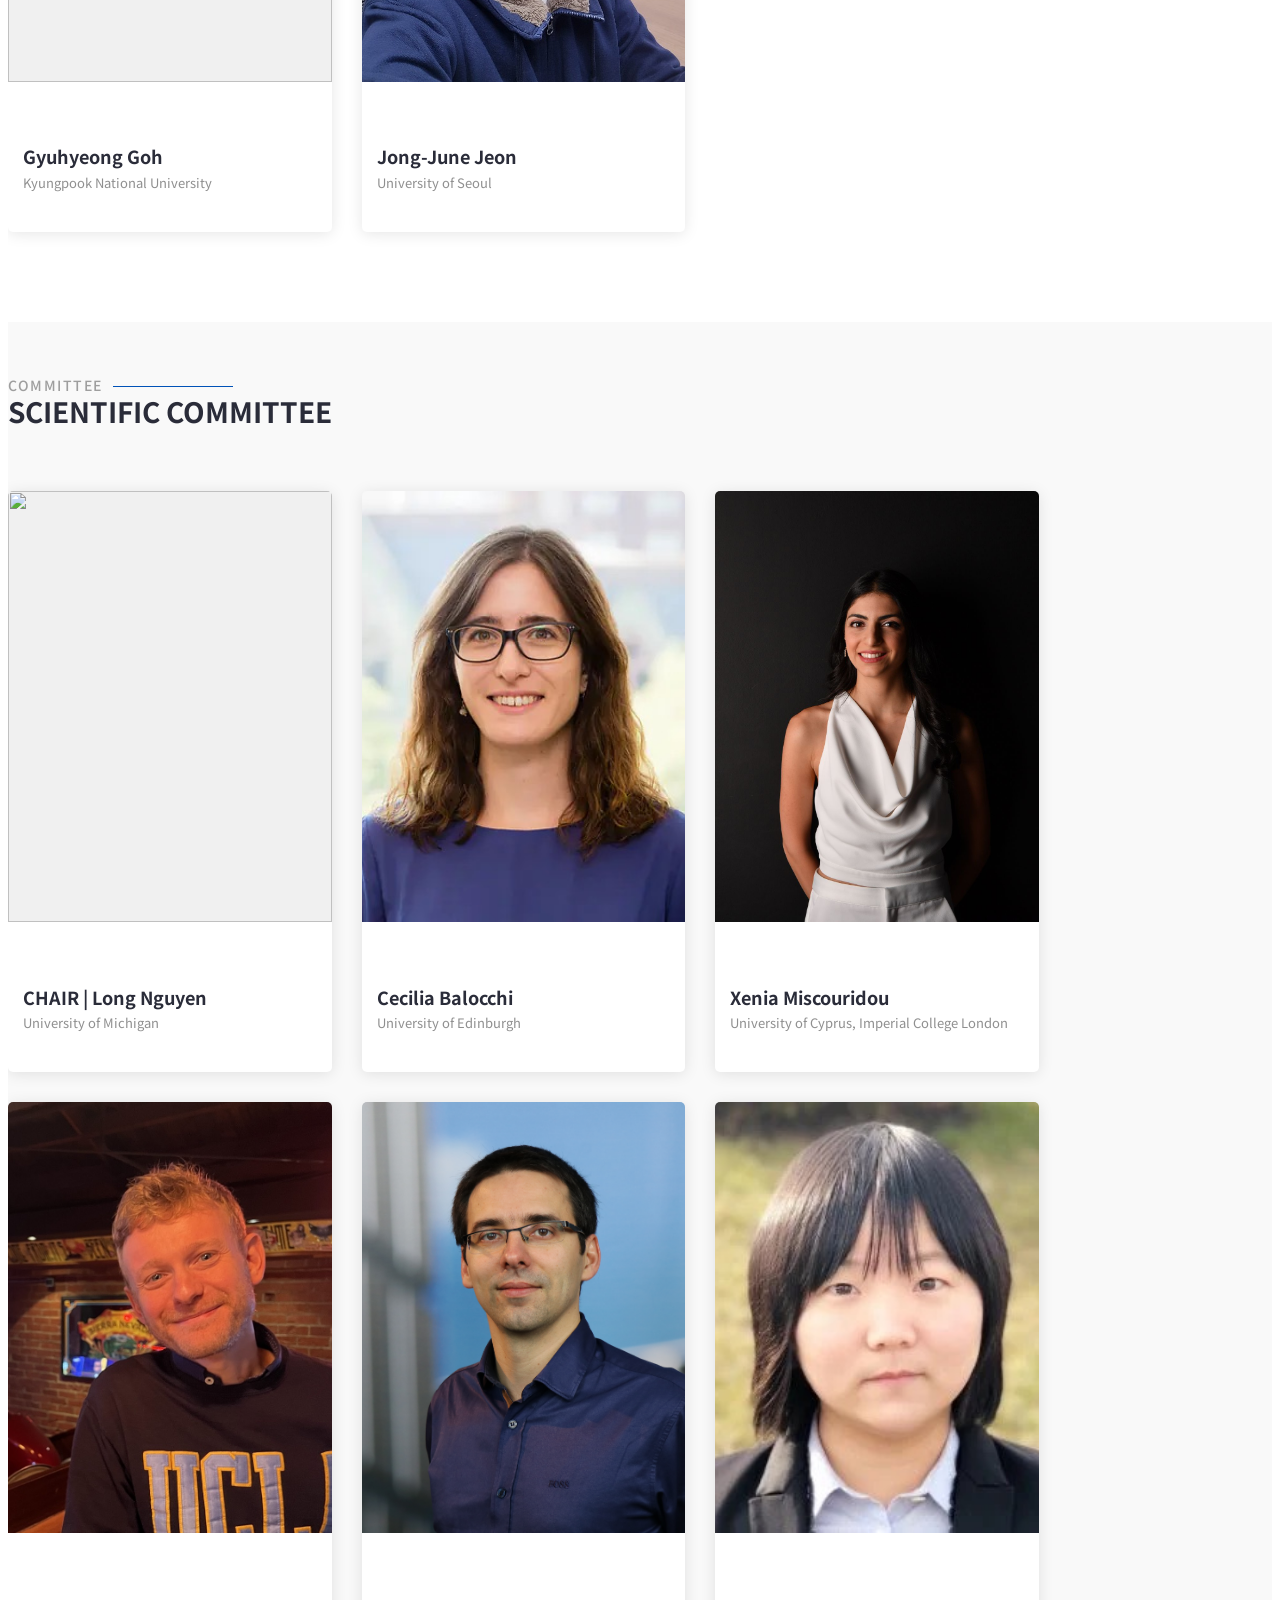
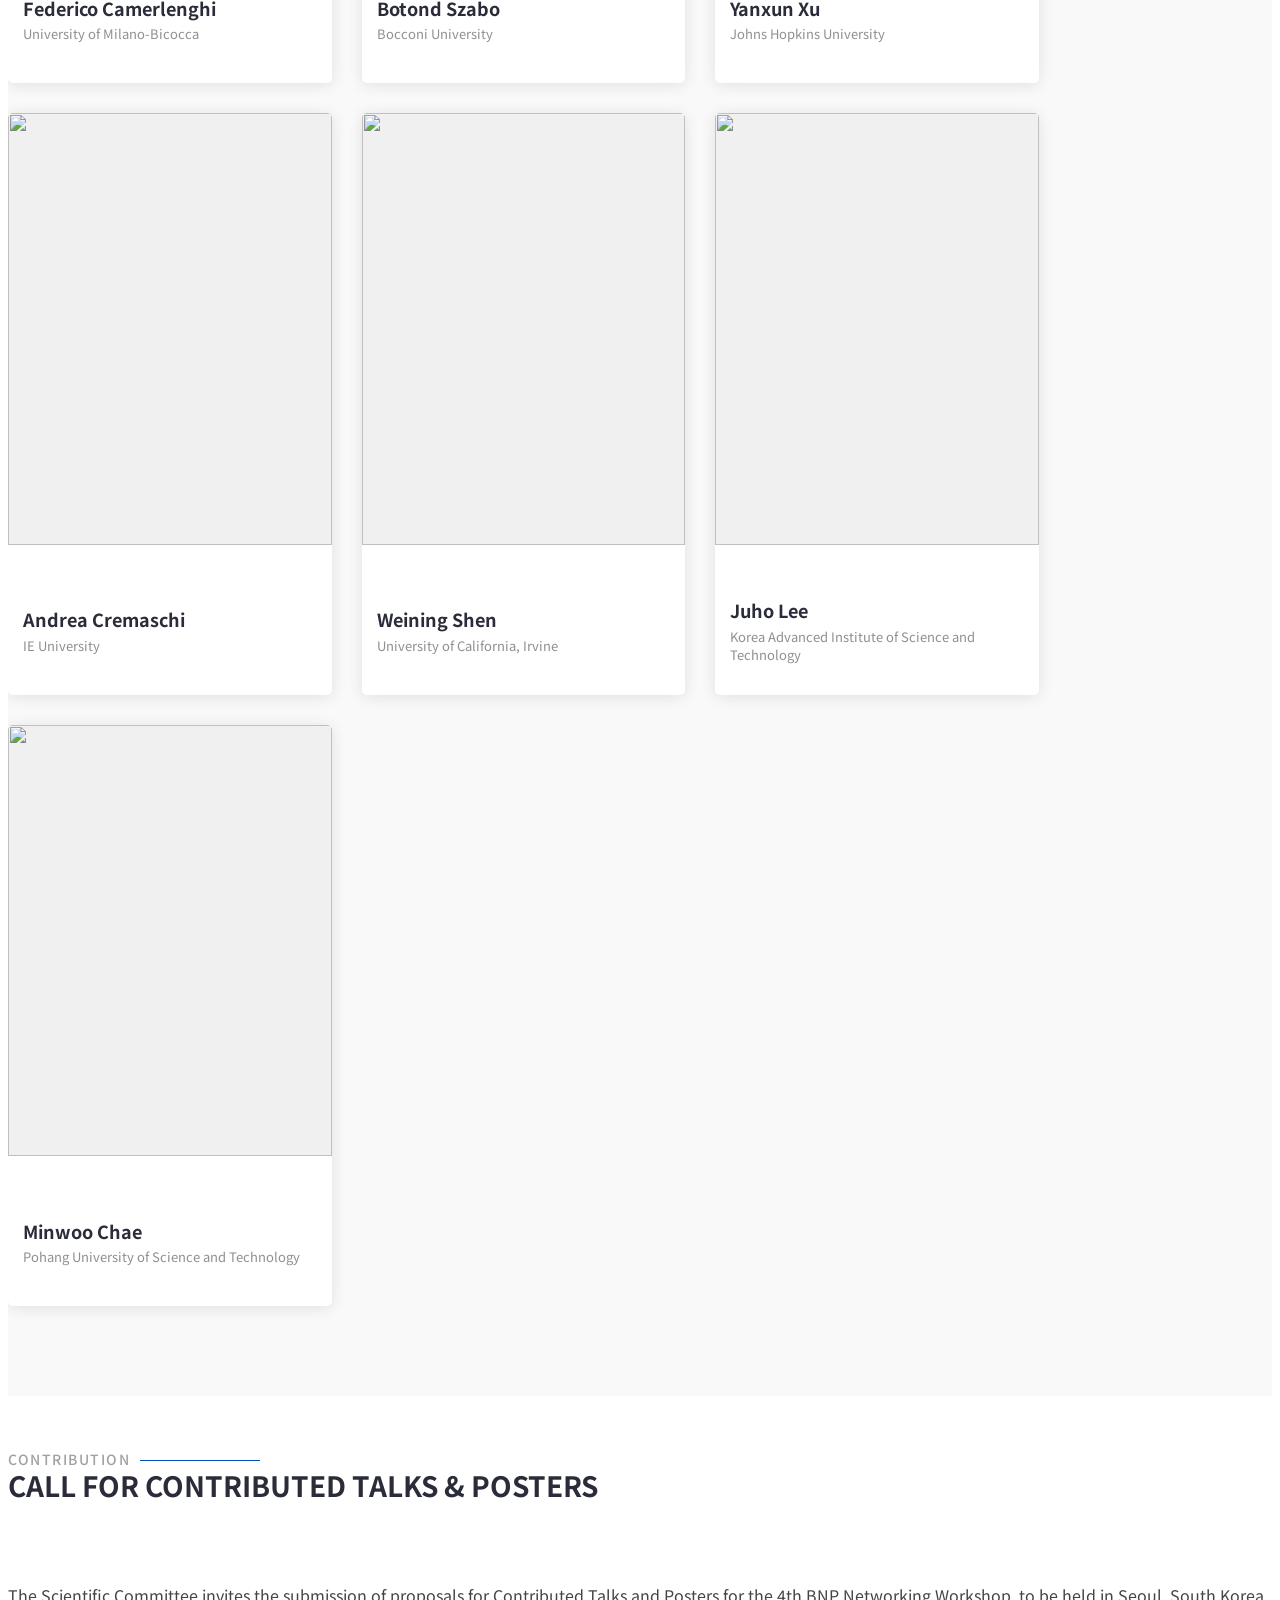
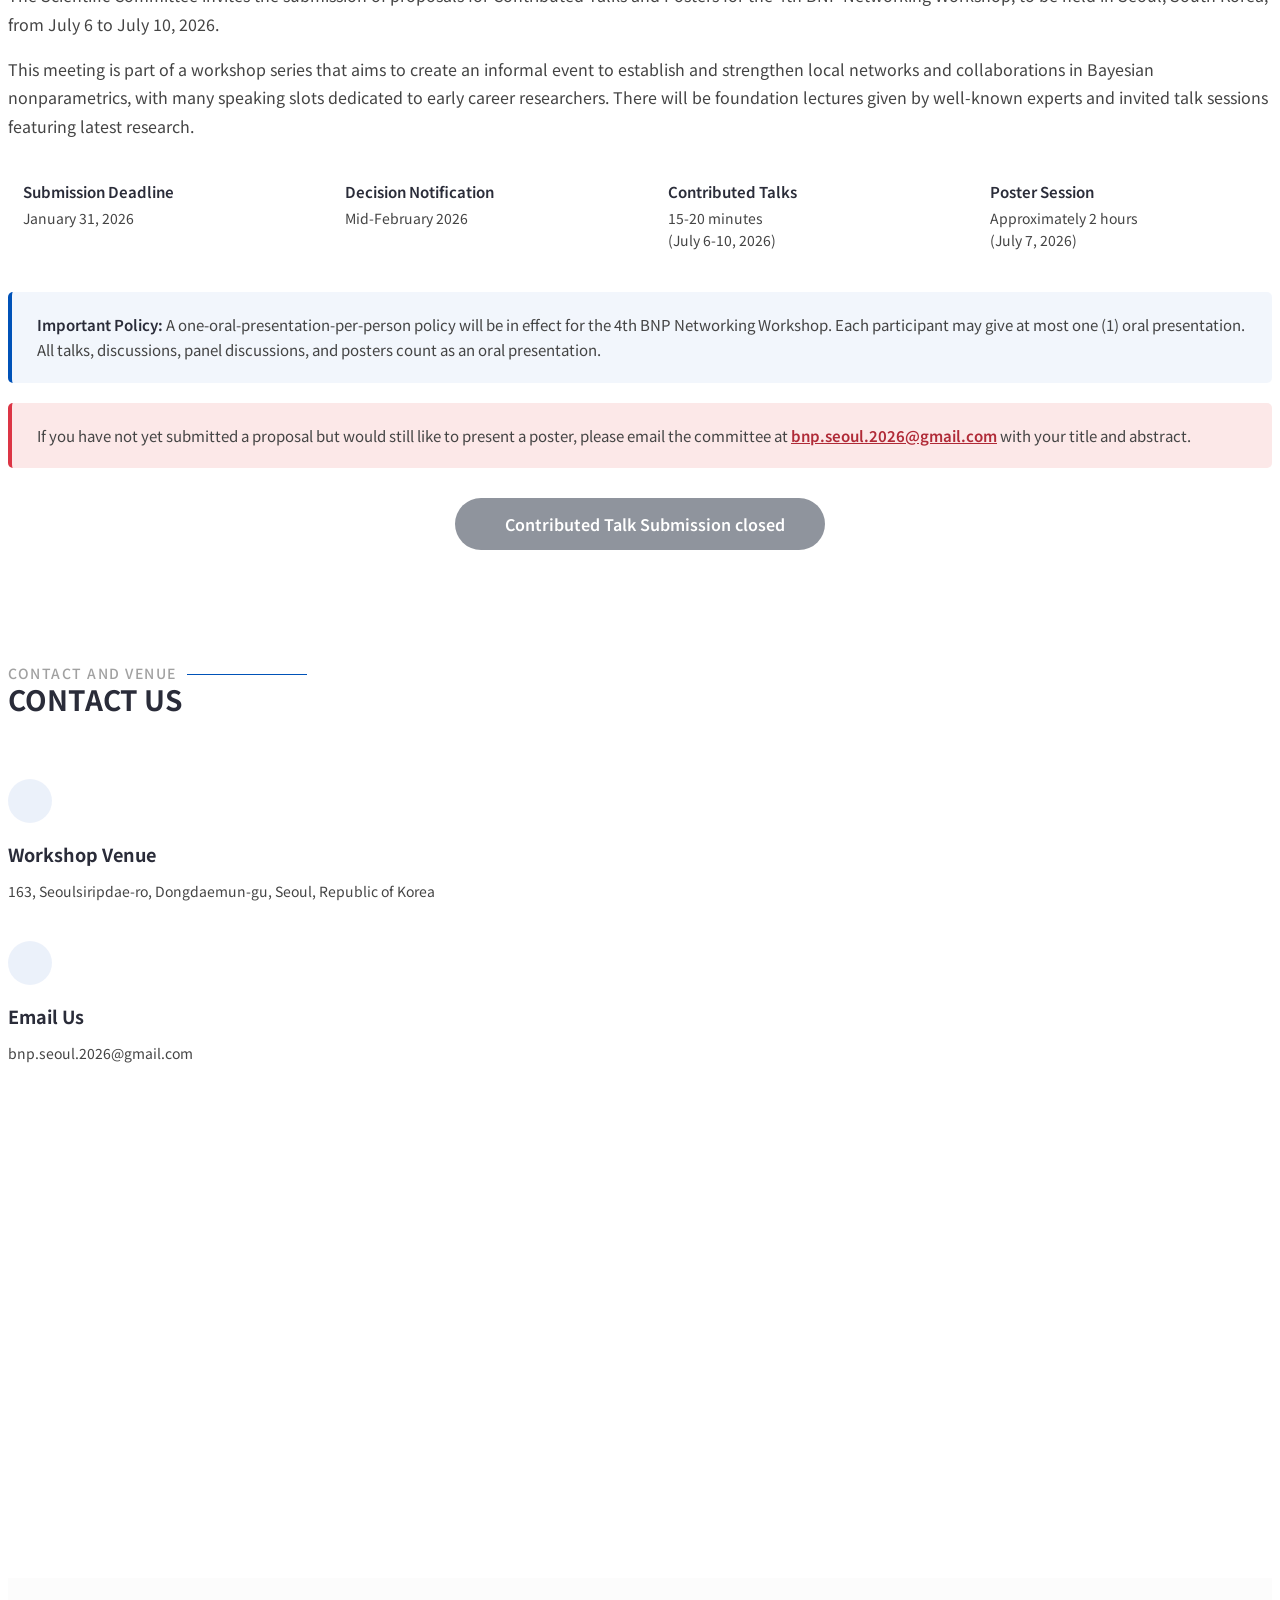
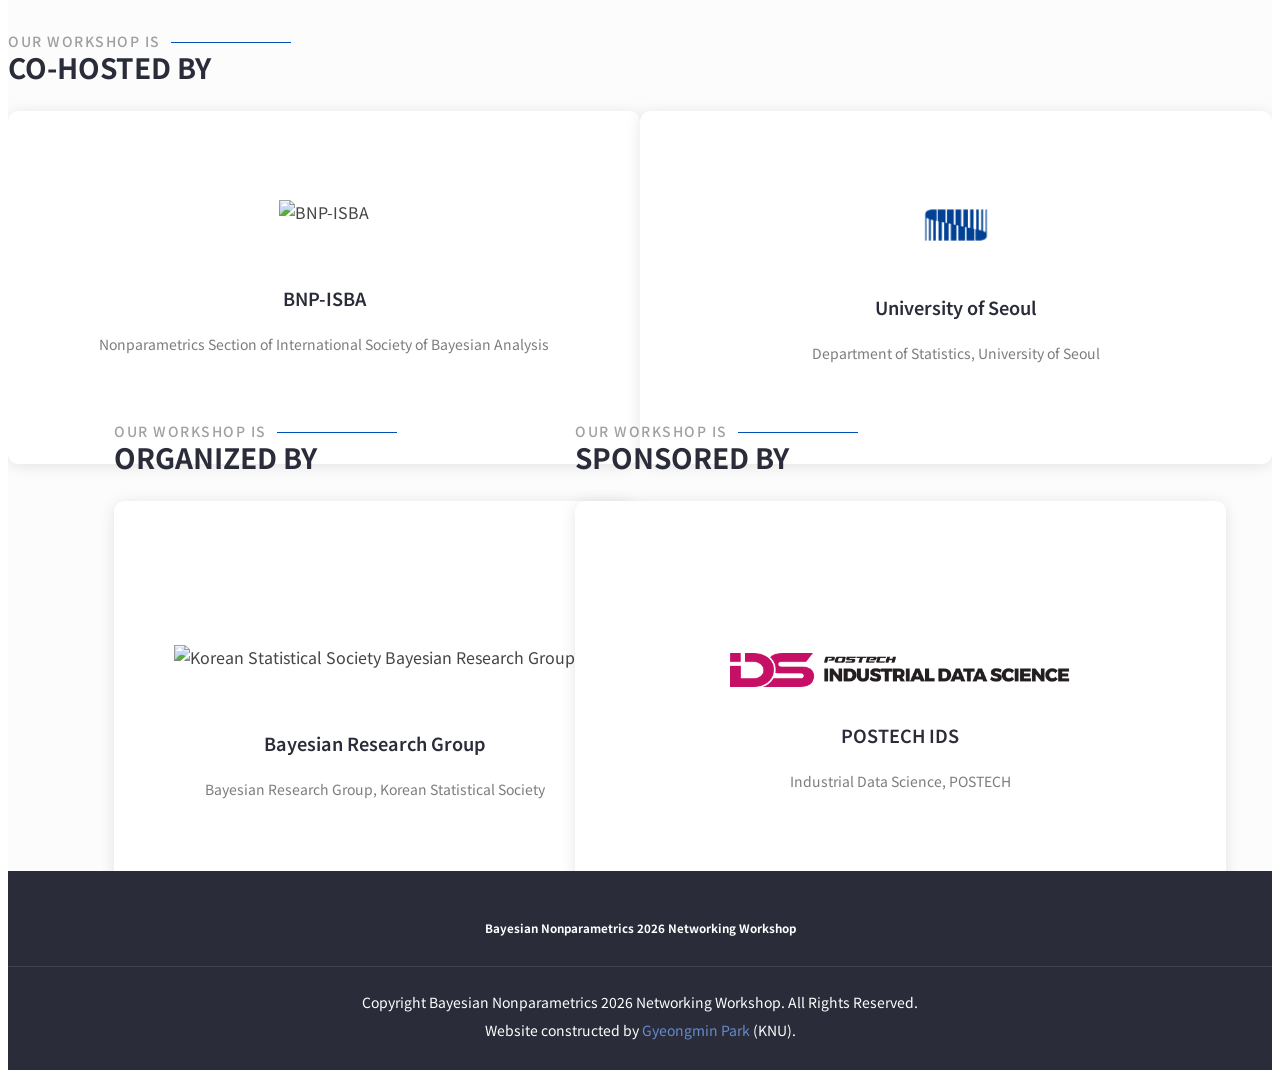
==== commit f5d3f8f3: "Sponsorship Updated" ====
--- a/index.html
+++ b/index.html
@@ -882,25 +882,13 @@
       <div class="container section-title" data-aos="fade-up">
         <h2>Our Workshop is</h2>
         <p>Co-hosted by</p>
-        <span>The 4th BNP Networking Workshop is co-hosted by the Korean Statistical Society (KSS) and the Nonparametrics Section of International Society of Bayesian Analysis (ISBA).</span>
       </div><!-- End Section Title -->
 
       <div class="container">
 
-        <div class="row gy-4 justify-content-center">
+        <div class="row gy-4 justify-content-center sponsors-primary-row">
 
           <div class="col-lg-4 col-md-6 d-flex align-items-center justify-content-center" data-aos="fade-up" data-aos-delay="100">
-            <div class="sponsor-item">
-              <img src="assets/img/sponsors/kss-logo.png" alt="Korean Statistical Society" class="sponsor-logo">
-              <h4>Korean Statistical Society</h4>
-              <p>The Korean Statistical Society</p>
-              <a href="https://eng.kss.or.kr" target="_blank" class="sponsor-link">
-                <i class="bi bi-arrow-right"></i>
-              </a>
-            </div>
-          </div><!-- End Sponsor Item -->
-
-          <div class="col-lg-4 col-md-6 d-flex align-items-center justify-content-center" data-aos="fade-up" data-aos-delay="200">
             <div class="sponsor-item">
               <img src="assets/img/sponsors/bnp-isba-logo.png" alt="BNP-ISBA" class="sponsor-logo">
               <h4>BNP-ISBA</h4>
@@ -911,6 +899,46 @@
             </div>
           </div><!-- End Sponsor Item -->
 
+          <div class="col-lg-4 col-md-6 d-flex align-items-center justify-content-center" data-aos="fade-up" data-aos-delay="200">
+            <div class="sponsor-item">
+              <img src="assets/img/sponsors/uos-logo.png" alt="University of Seoul" class="sponsor-logo sponsor-logo-square">
+              <h4>University of Seoul</h4>
+              <p>Department of Statistics, University of Seoul</p>
+            </div>
+          </div><!-- End Sponsor Item -->
+
+        </div>
+
+        <div class="row gy-4 justify-content-center sponsors-secondary-row">
+
+          <div class="col-lg-6 col-md-6 d-flex align-items-center justify-content-center" data-aos="fade-up" data-aos-delay="300">
+            <div class="sponsor-group">
+              <div class="section-title sponsor-subtitle">
+                <h2>Our Workshop is</h2>
+                <p>Organized by</p>
+              </div>
+              <div class="sponsor-item">
+                <img src="assets/img/sponsors/kss-logo.png" alt="Korean Statistical Society Bayesian Research Group" class="sponsor-logo">
+                <h4>Bayesian Research Group</h4>
+                <p>Bayesian Research Group, Korean Statistical Society</p>
+              </div>
+            </div>
+          </div><!-- End Sponsor Group -->
+
+          <div class="col-lg-6 col-md-6 d-flex align-items-center justify-content-center" data-aos="fade-up" data-aos-delay="400">
+            <div class="sponsor-group">
+              <div class="section-title sponsor-subtitle">
+                <h2>Our Workshop is</h2>
+                <p>Sponsored by</p>
+              </div>
+              <div class="sponsor-item">
+                <img src="assets/img/sponsors/postech-ids-logo.png" alt="POSTECH Industrial Data Science" class="sponsor-logo sponsor-logo-wide">
+                <h4>POSTECH IDS</h4>
+                <p>Industrial Data Science, POSTECH</p>
+              </div>
+            </div>
+          </div><!-- End Sponsor Group -->
+
         </div>
 
       </div>
@@ -926,7 +954,8 @@
       <p></p>
       <div class="container">
         <div class="copyright">
-          <span>Copyright Bayesian Nonparametrics 2026 Networking Workshop. Made by <a href="https://www.linkedin.com/in/davidpark0182" target="_blank" rel="noopener noreferrer" style="color: #4e7ac1;">Gyeongmin Park</a>(KNU). All Rights Reserved.</span>
+          <span>Copyright Bayesian Nonparametrics 2026 Networking Workshop. All Rights Reserved.</span>
+          <span class="site-credit">Website constructed by <a href="https://www.linkedin.com/in/davidpark0182" target="_blank" rel="noopener noreferrer" style="color: #648ccd;">Gyeongmin Park</a> (KNU).</span>
         </div>
       </div>
     </div>
--- a/assets/css/main.css
+++ b/assets/css/main.css
@@ -485,6 +485,11 @@
 .footer .copyright {
   padding-top: 25px;
   border-top: 1px solid color-mix(in srgb, var(--default-color), transparent 90%);
+}
+
+.footer .site-credit {
+  display: block;
+  margin-top: 8px;
 }
 
 .footer .credits {
@@ -2699,6 +2704,10 @@
   background-color: color-mix(in srgb, var(--background-color), var(--surface-color) 50%);
 }
 
+.sponsors>.section-title {
+  padding-bottom: 24px;
+}
+
 .sponsors .row {
   display: flex;
   justify-content: center;
@@ -2706,8 +2715,13 @@
 }
 
 .sponsors .col-lg-4,
+.sponsors .col-lg-6,
 .sponsors .col-md-6 {
   display: flex;
+}
+
+.sponsors .sponsors-secondary-row {
+  margin-top: 44px;
 }
 
 .sponsors .sponsor-item {
@@ -2733,9 +2747,20 @@
 
 .sponsors .sponsor-logo {
   height: 50px;
+  max-width: 100%;
   margin-bottom: 20px;
   transition: all 0.3s ease-in-out;
   object-fit: contain;
+}
+
+.sponsors .sponsor-logo-square {
+  height: 68px;
+}
+
+.sponsors .sponsor-logo-wide {
+  width: min(100%, 340px);
+  height: auto;
+  max-height: 54px;
 }
 
 .sponsors .sponsor-item:hover .sponsor-logo {
@@ -2754,6 +2779,28 @@
   color: color-mix(in srgb, var(--default-color), transparent 30%);
   margin-bottom: 20px;
   line-height: 1.4;
+}
+
+.sponsors .sponsor-group {
+  width: 100%;
+}
+
+.sponsors .sponsor-subtitle {
+  padding-bottom: 24px;
+  text-align: left;
+}
+
+.sponsors .sponsor-subtitle h2,
+.sponsors .sponsor-subtitle p {
+  text-align: left;
+}
+
+.sponsors .sponsor-subtitle p {
+  font-size: 28px;
+}
+
+.sponsors .sponsor-group .sponsor-item {
+  min-height: 230px;
 }
 
 .sponsors .sponsor-link {
@@ -2776,6 +2823,7 @@
 @media (min-width: 768px) and (max-width: 991px) {
   /* 태블릿: 2열로 표시, 동일한 너비 */
   .sponsors .col-lg-4,
+  .sponsors .col-lg-6,
   .sponsors .col-md-6 {
     flex: 0 0 50%;
     max-width: 50%;
@@ -2787,6 +2835,10 @@
   
   .sponsors .sponsor-logo {
     max-height: 60px;
+  }
+
+  .sponsors .sponsor-logo-wide {
+    width: min(100%, 300px);
   }
   
   .sponsors .sponsor-item h4 {
@@ -2808,10 +2860,11 @@
 
 /* 모바일에서 스폰서 카드 좌우 꽉 차게 */
 @media (max-width: 767px) {
-  .sponsors .col-lg-4,
-  .sponsors .col-md-6 {
-    flex: 0 0 100%;
-    max-width: 100%;
+.sponsors .col-lg-4,
+.sponsors .col-lg-6,
+.sponsors .col-md-6 {
+  flex: 0 0 100%;
+  max-width: 100%;
     padding-left: 15px;
     padding-right: 15px;
   }
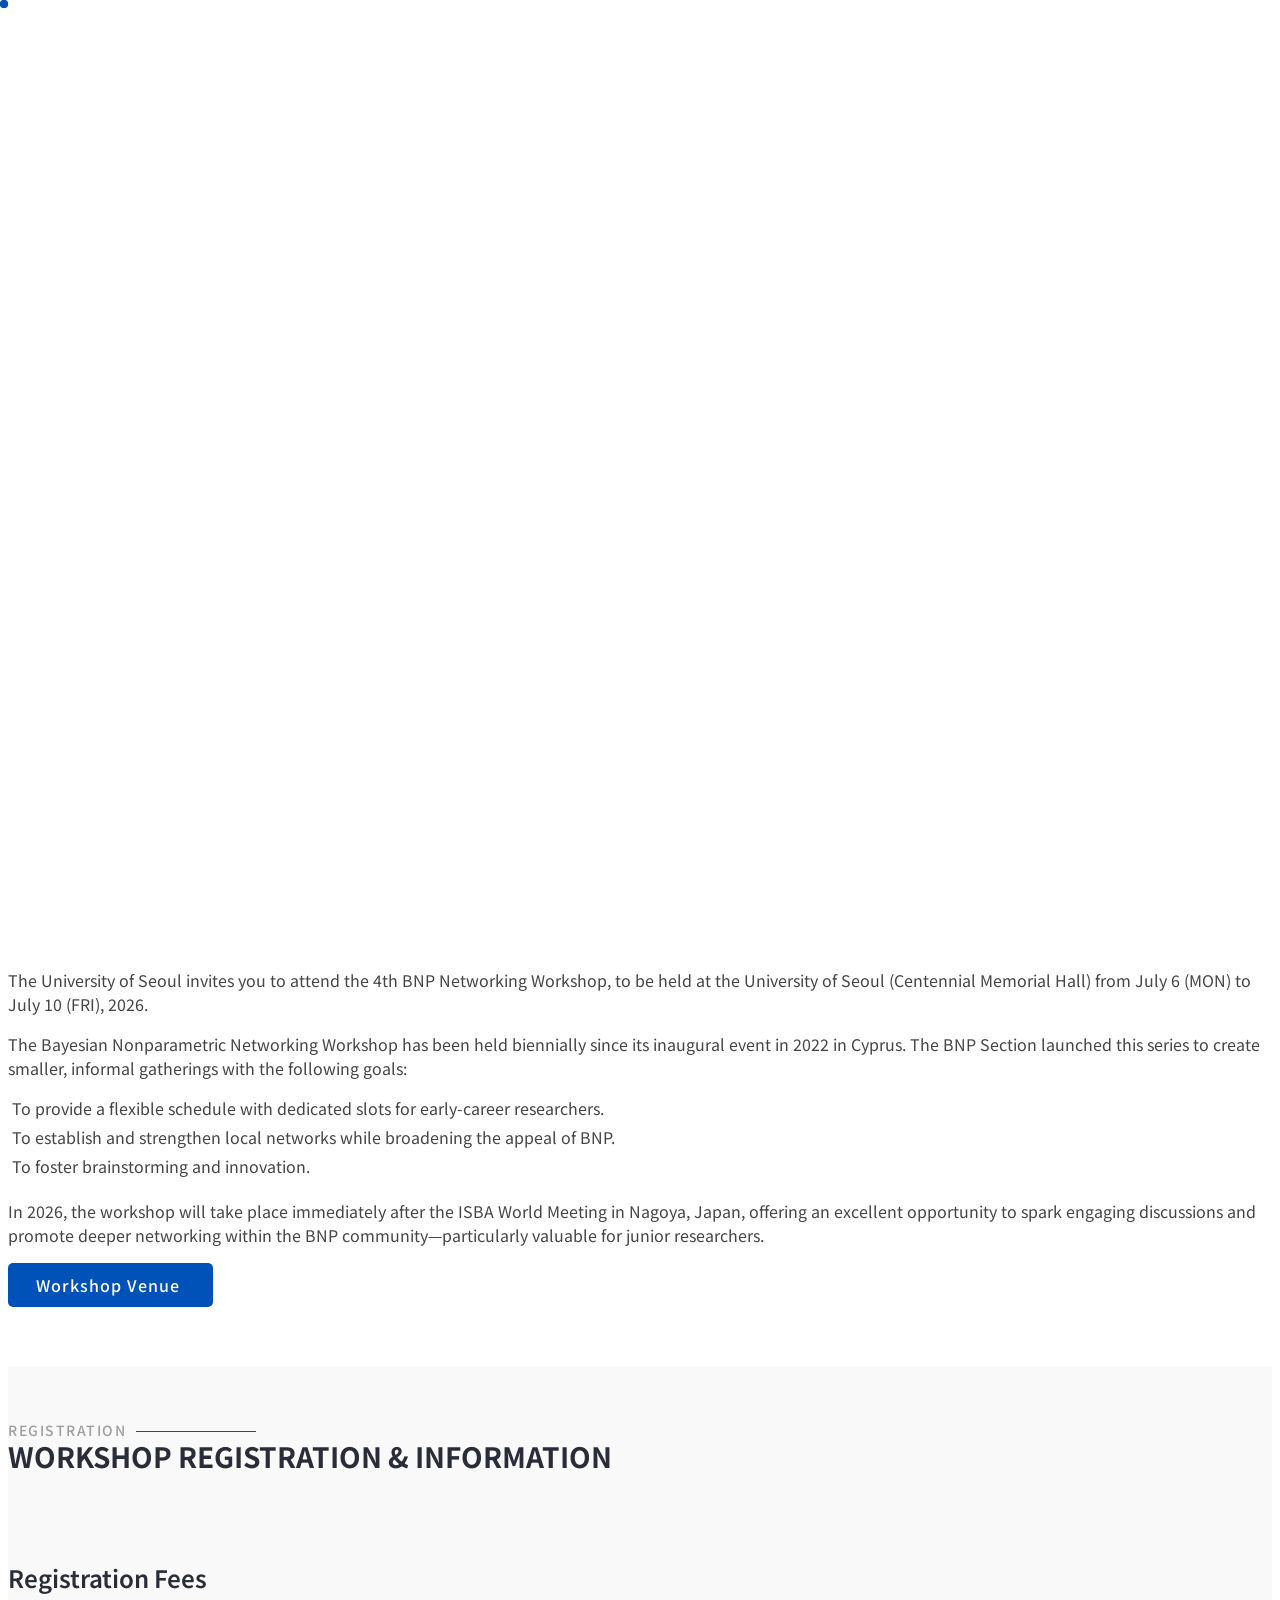
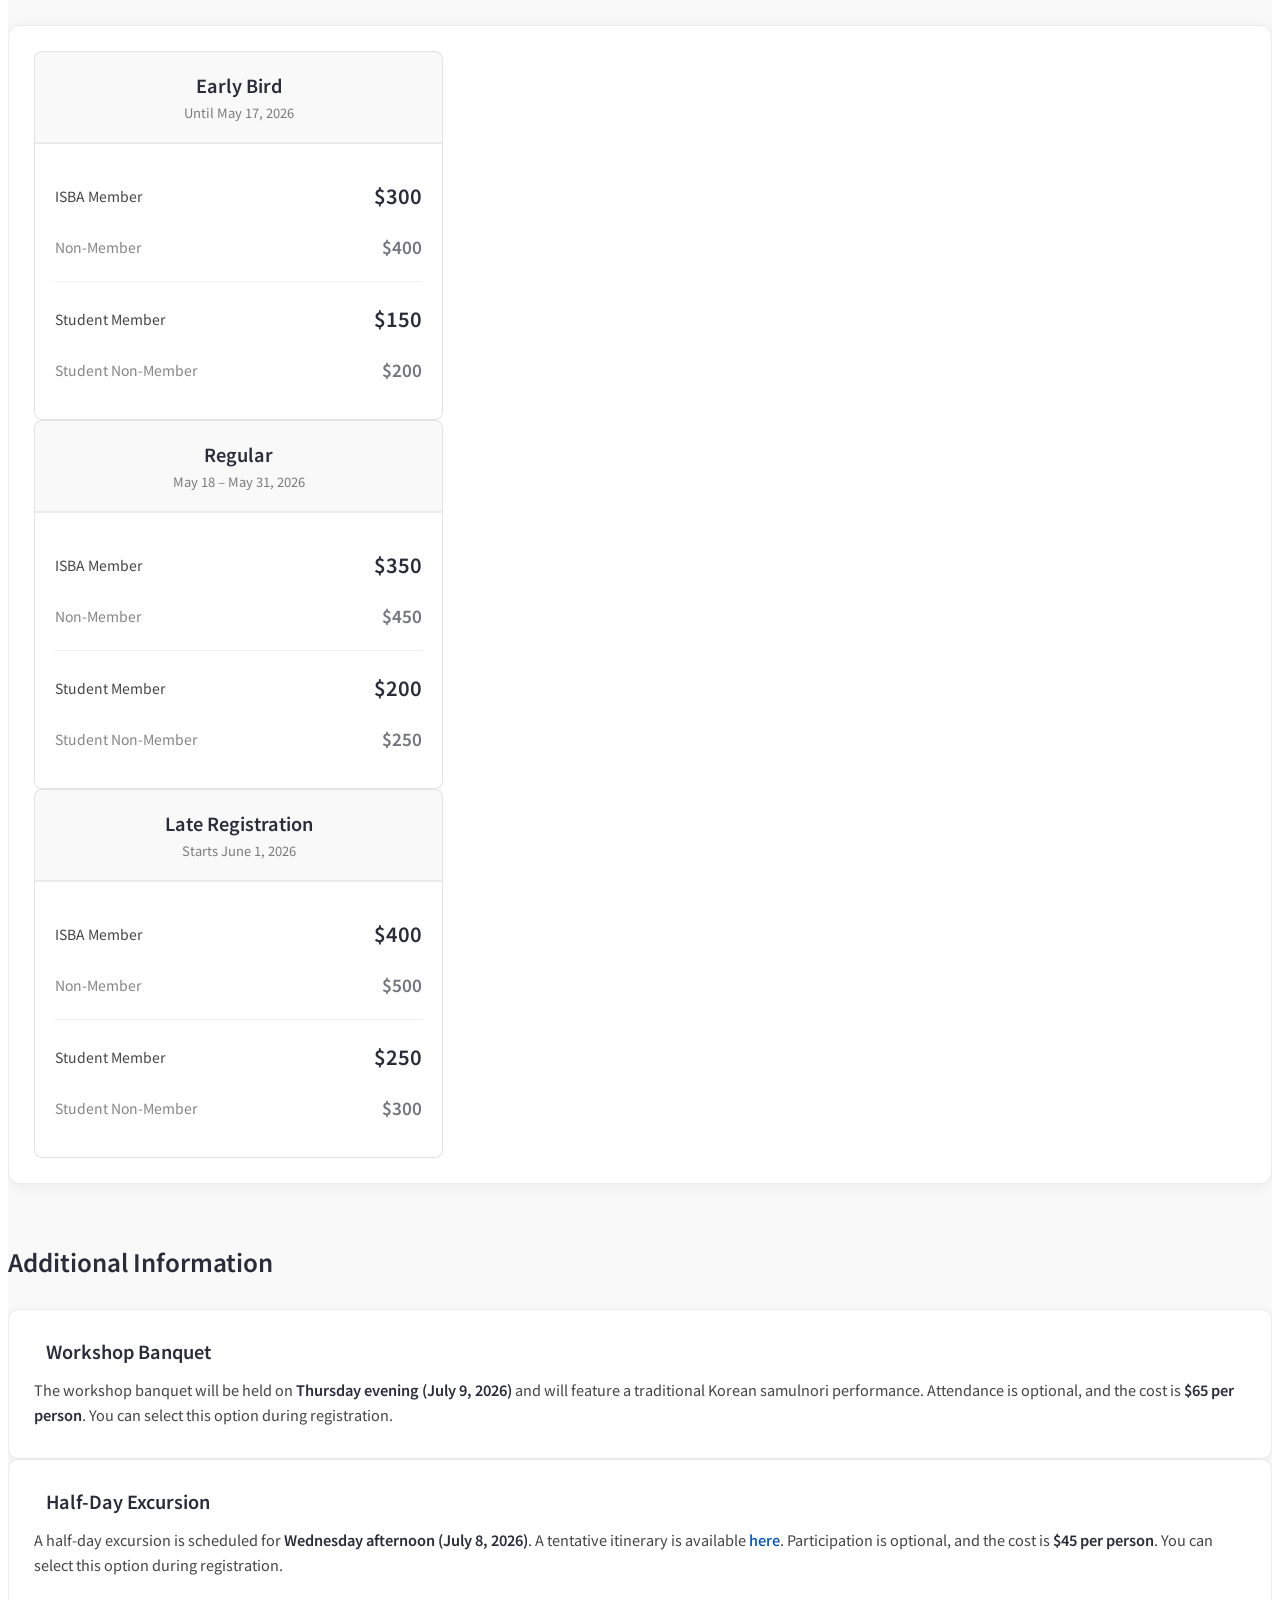
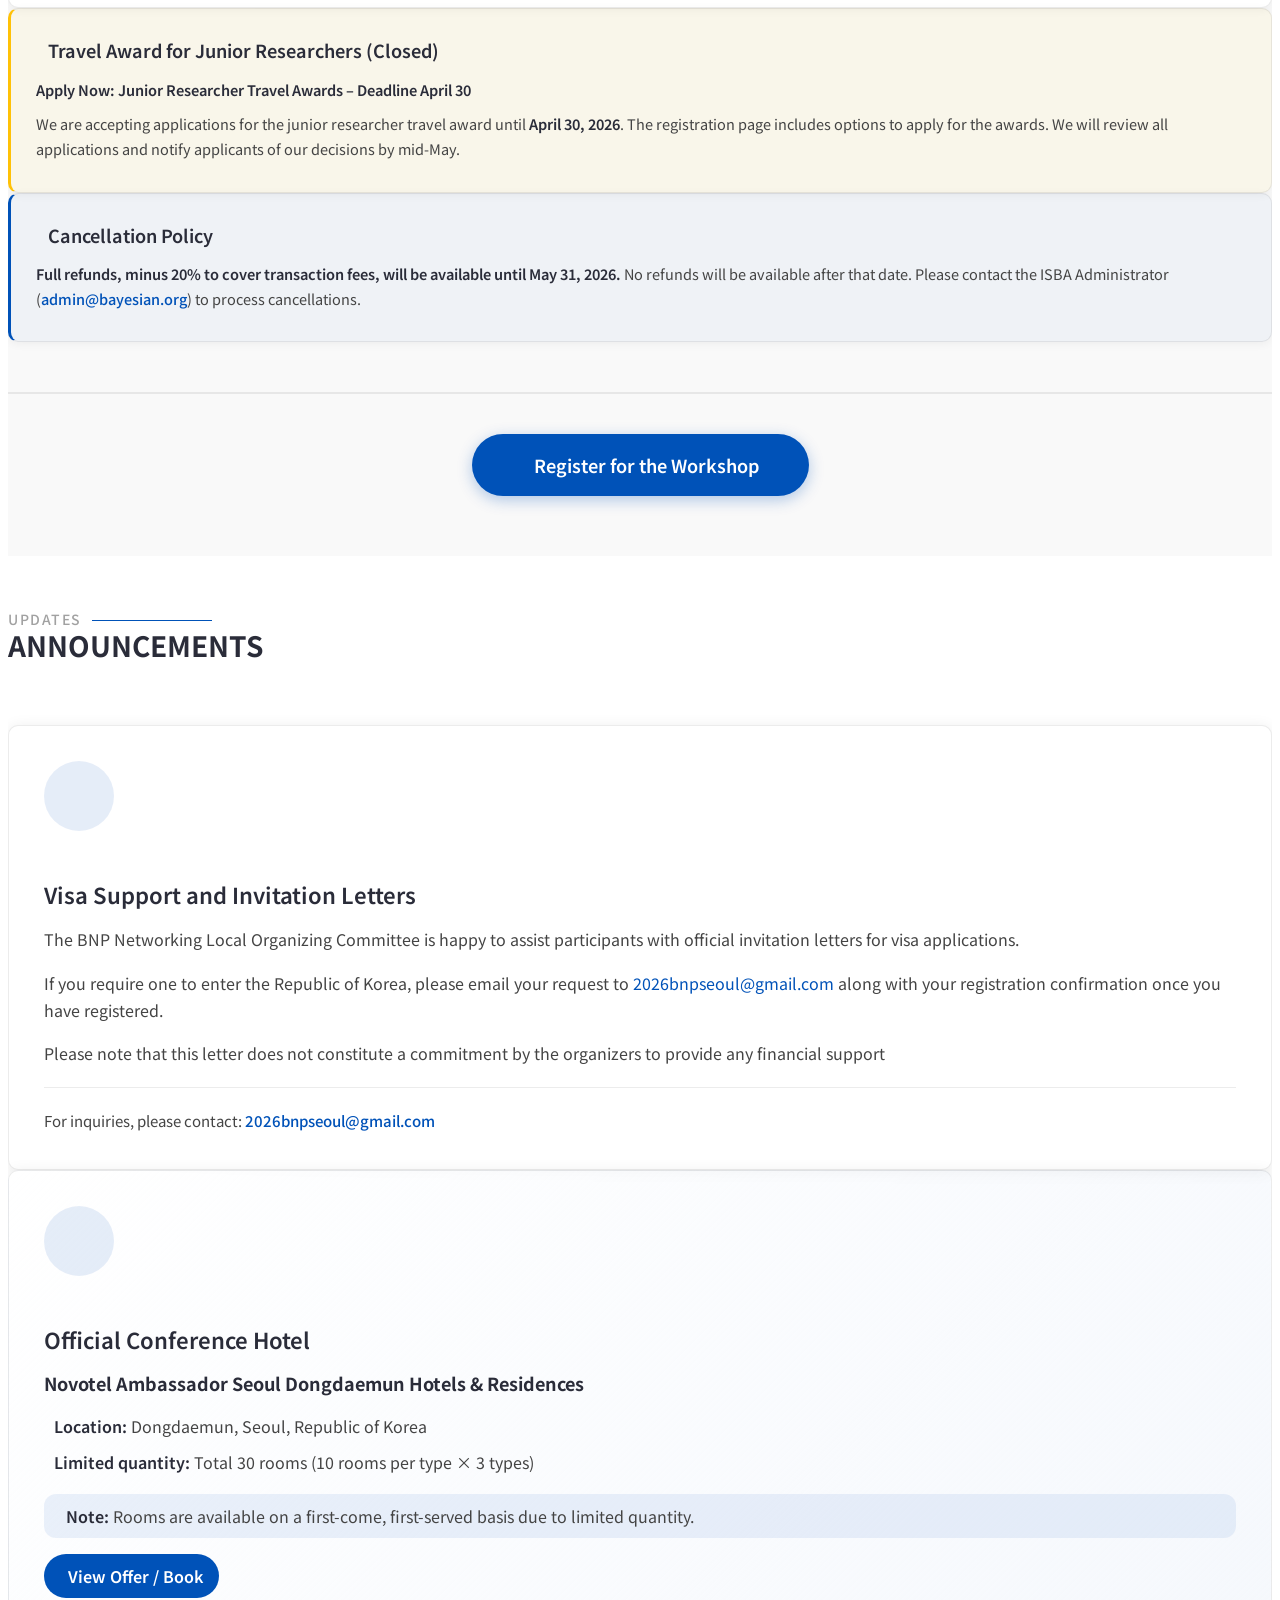
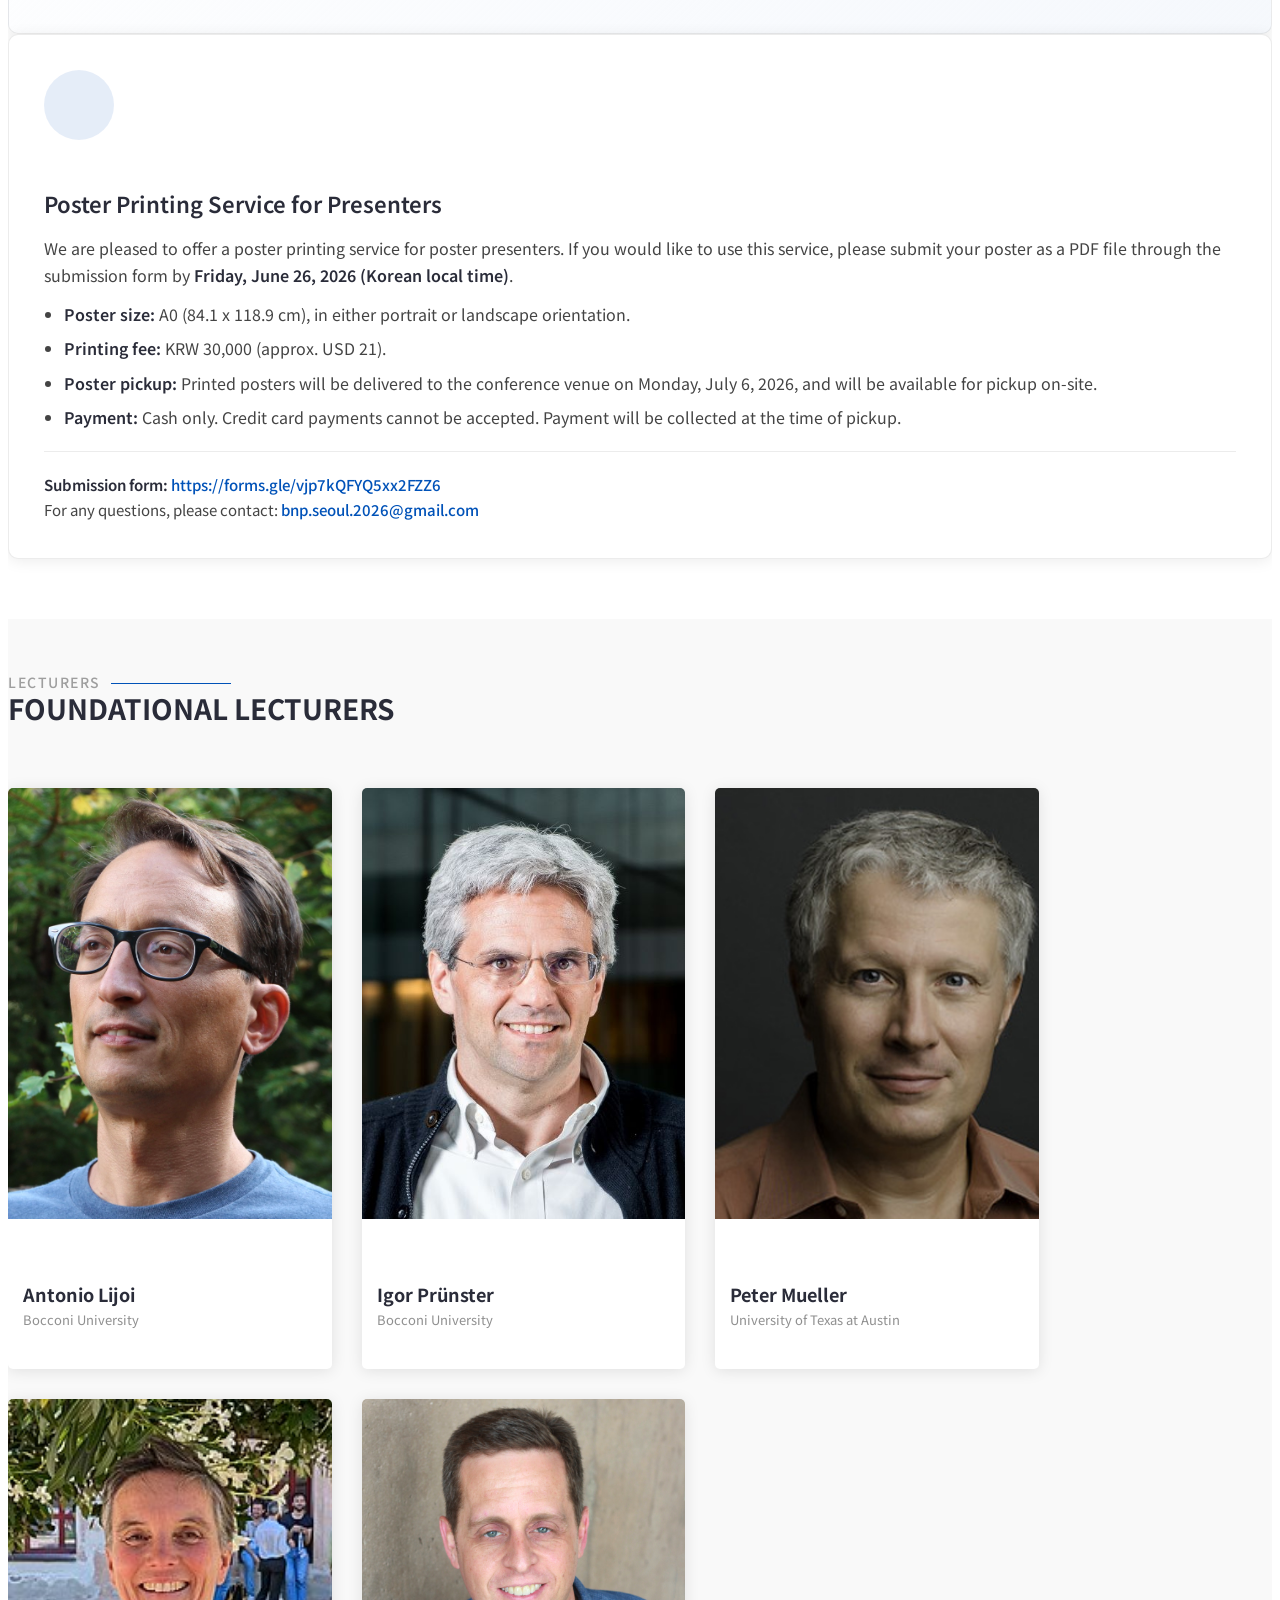
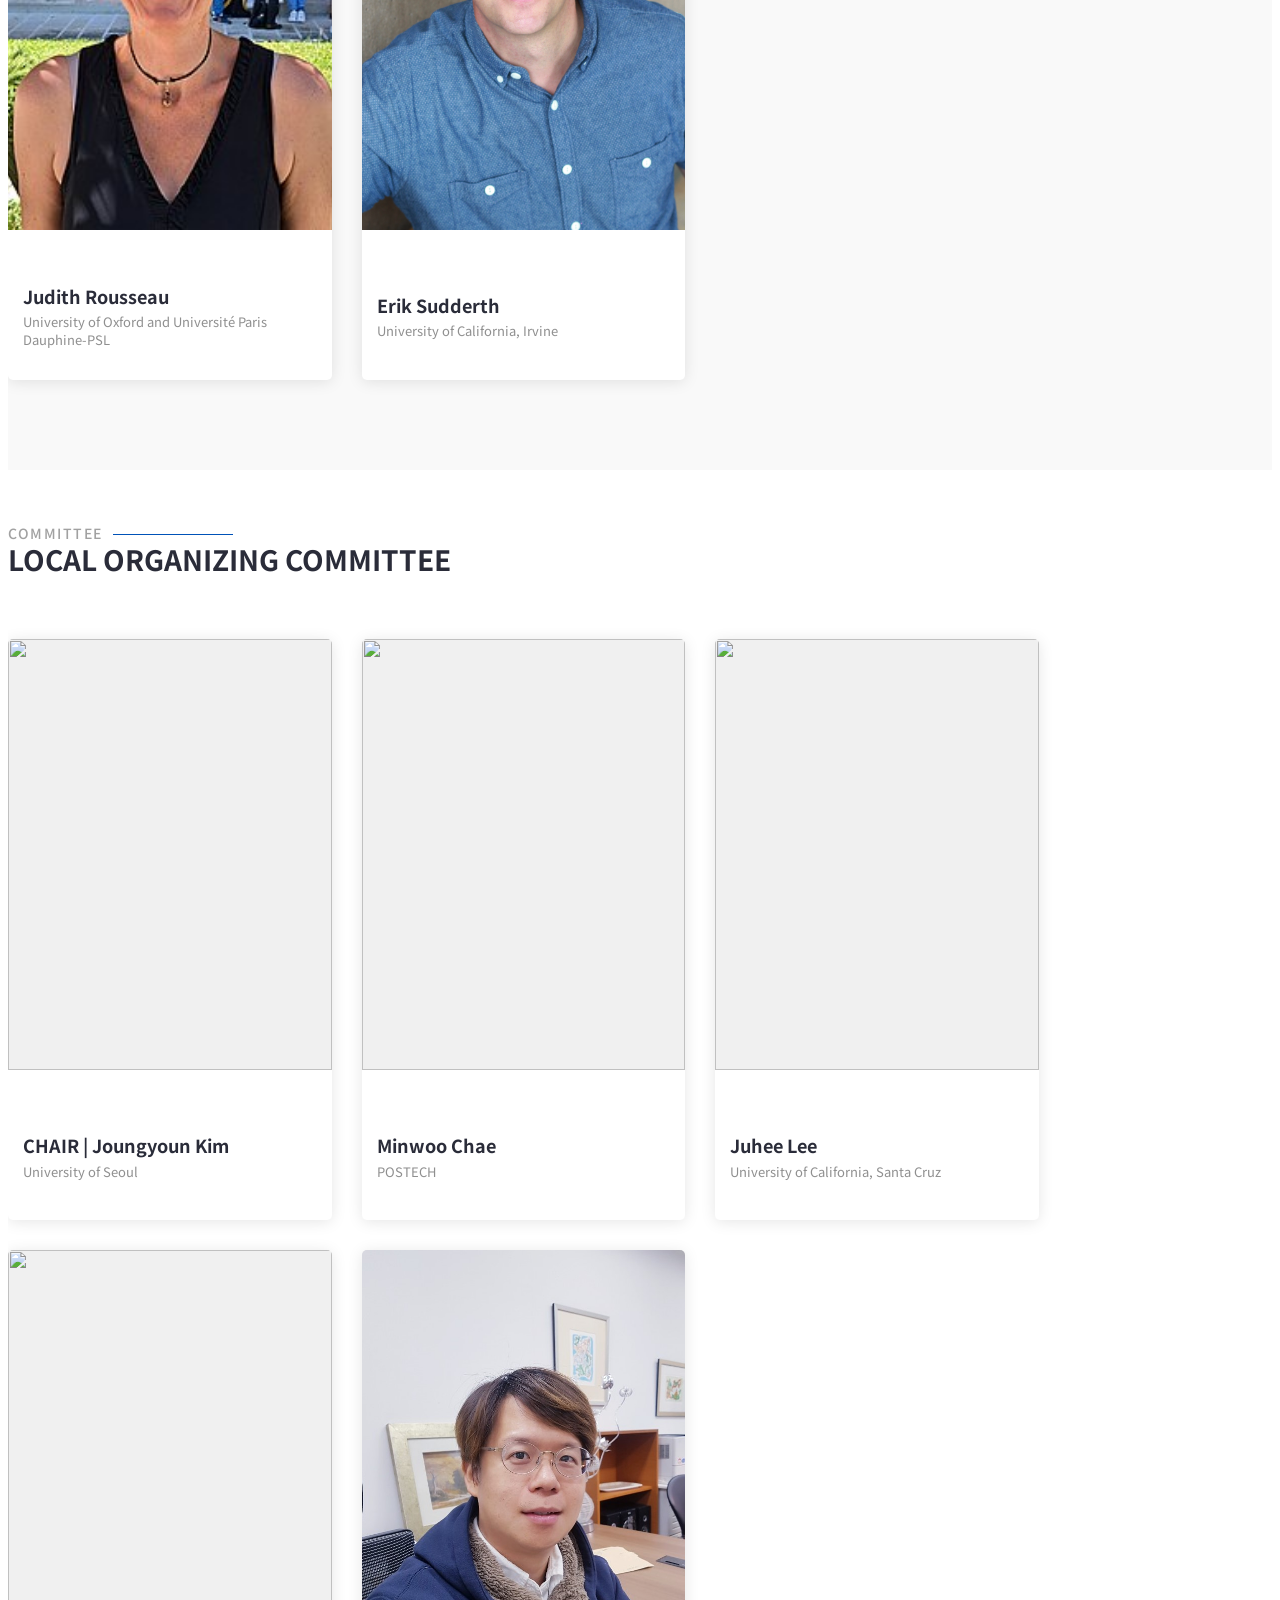
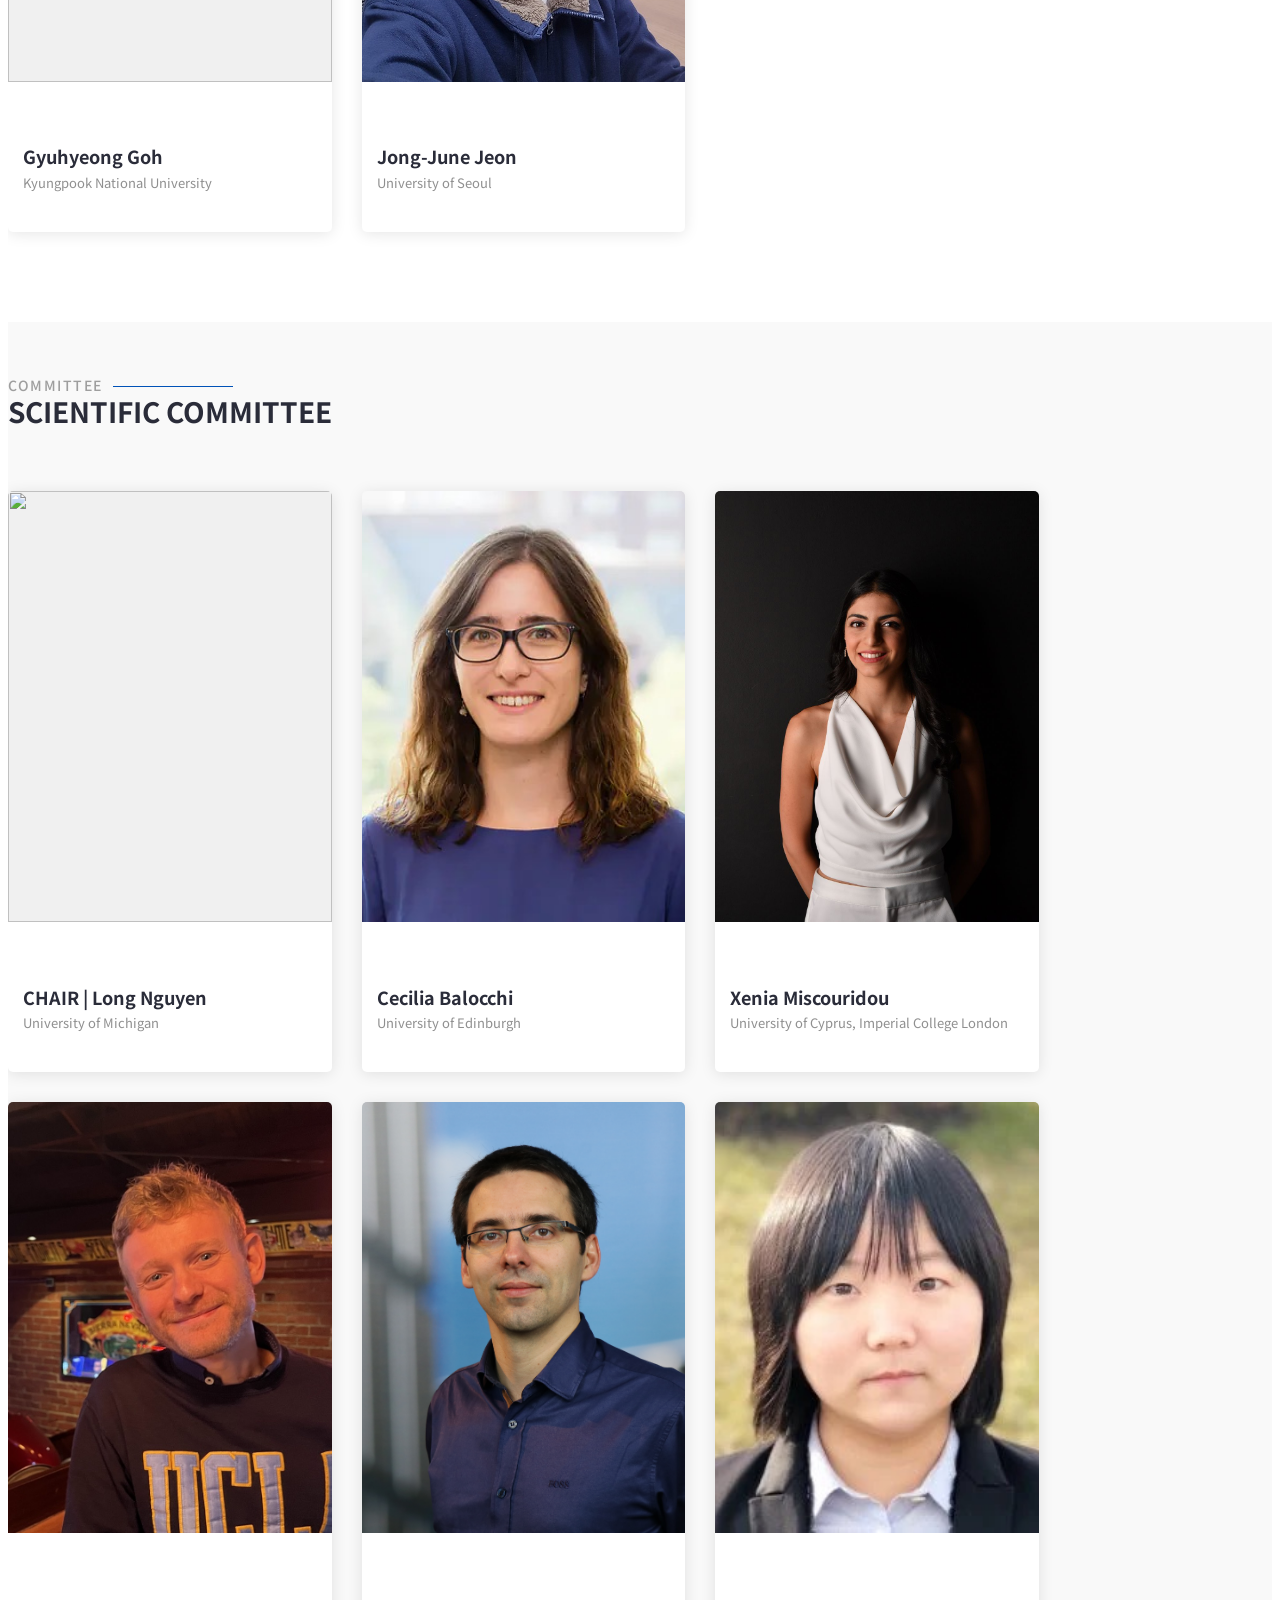
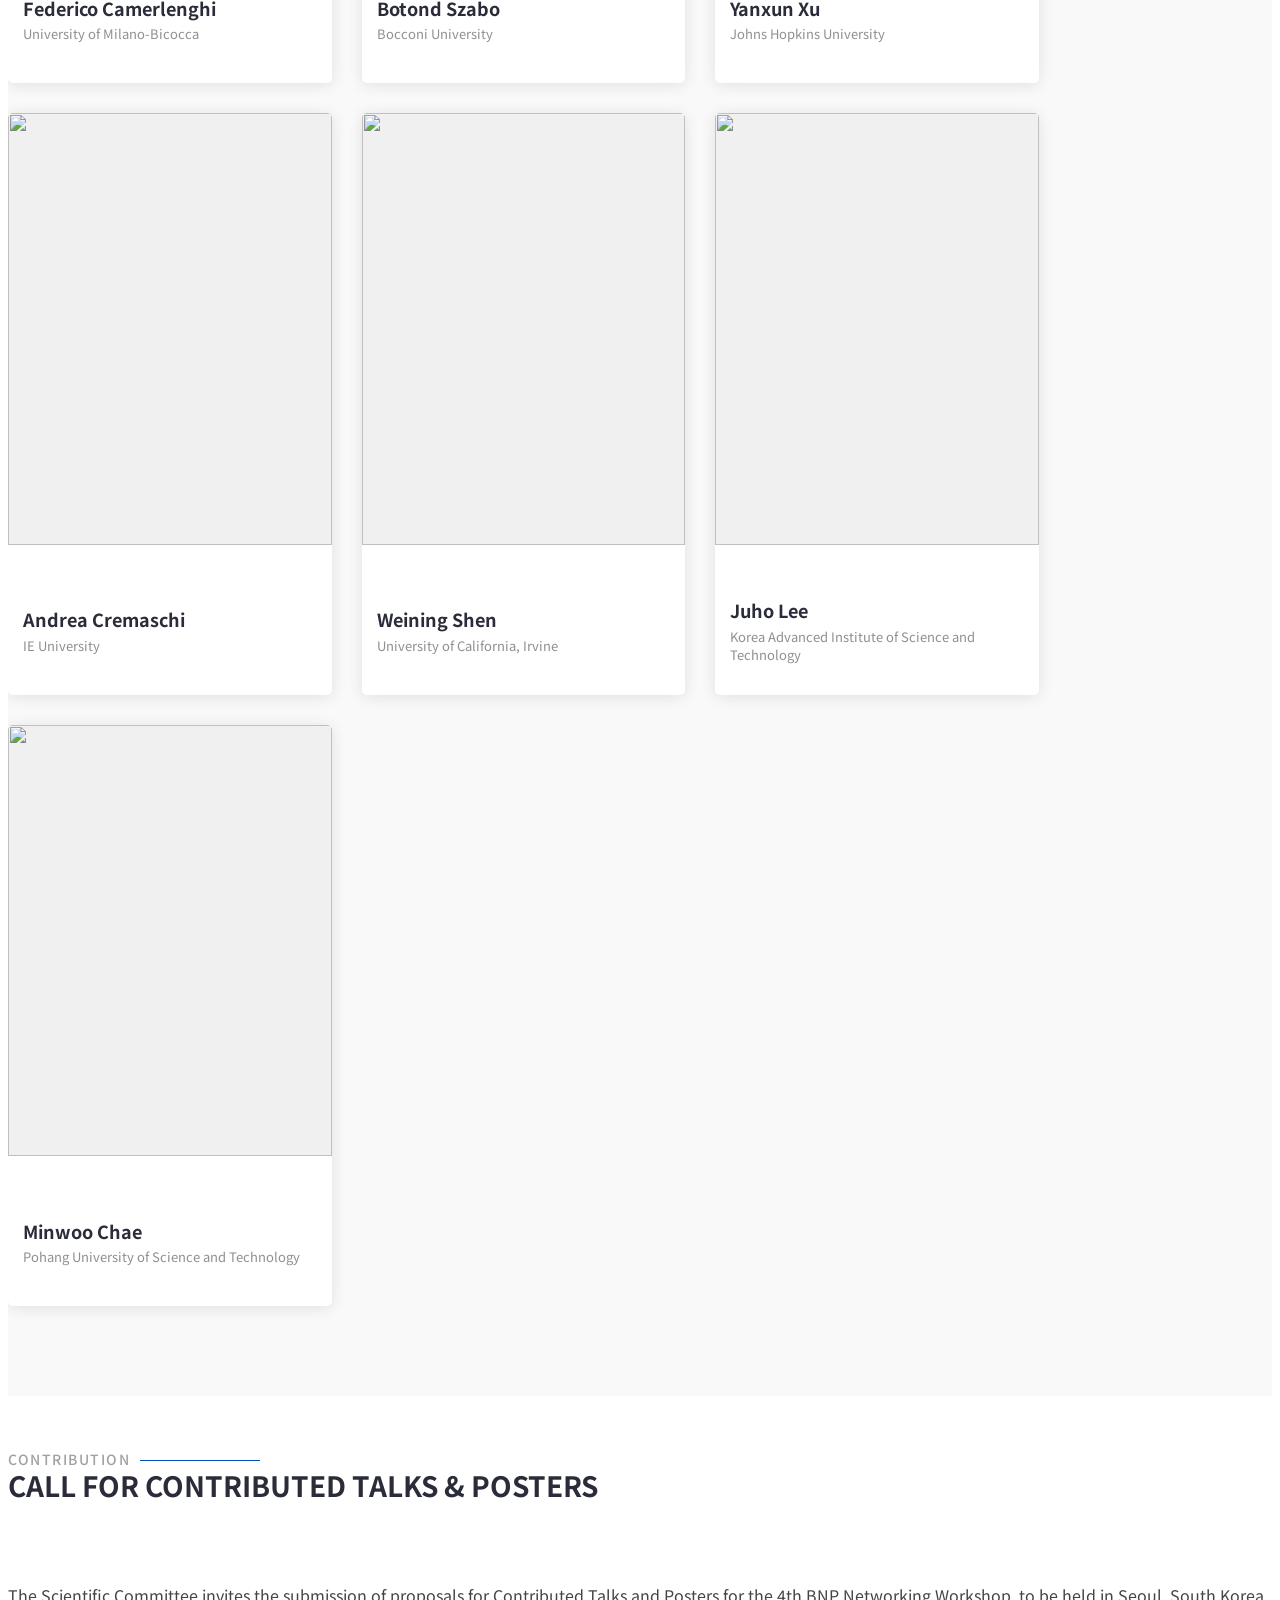
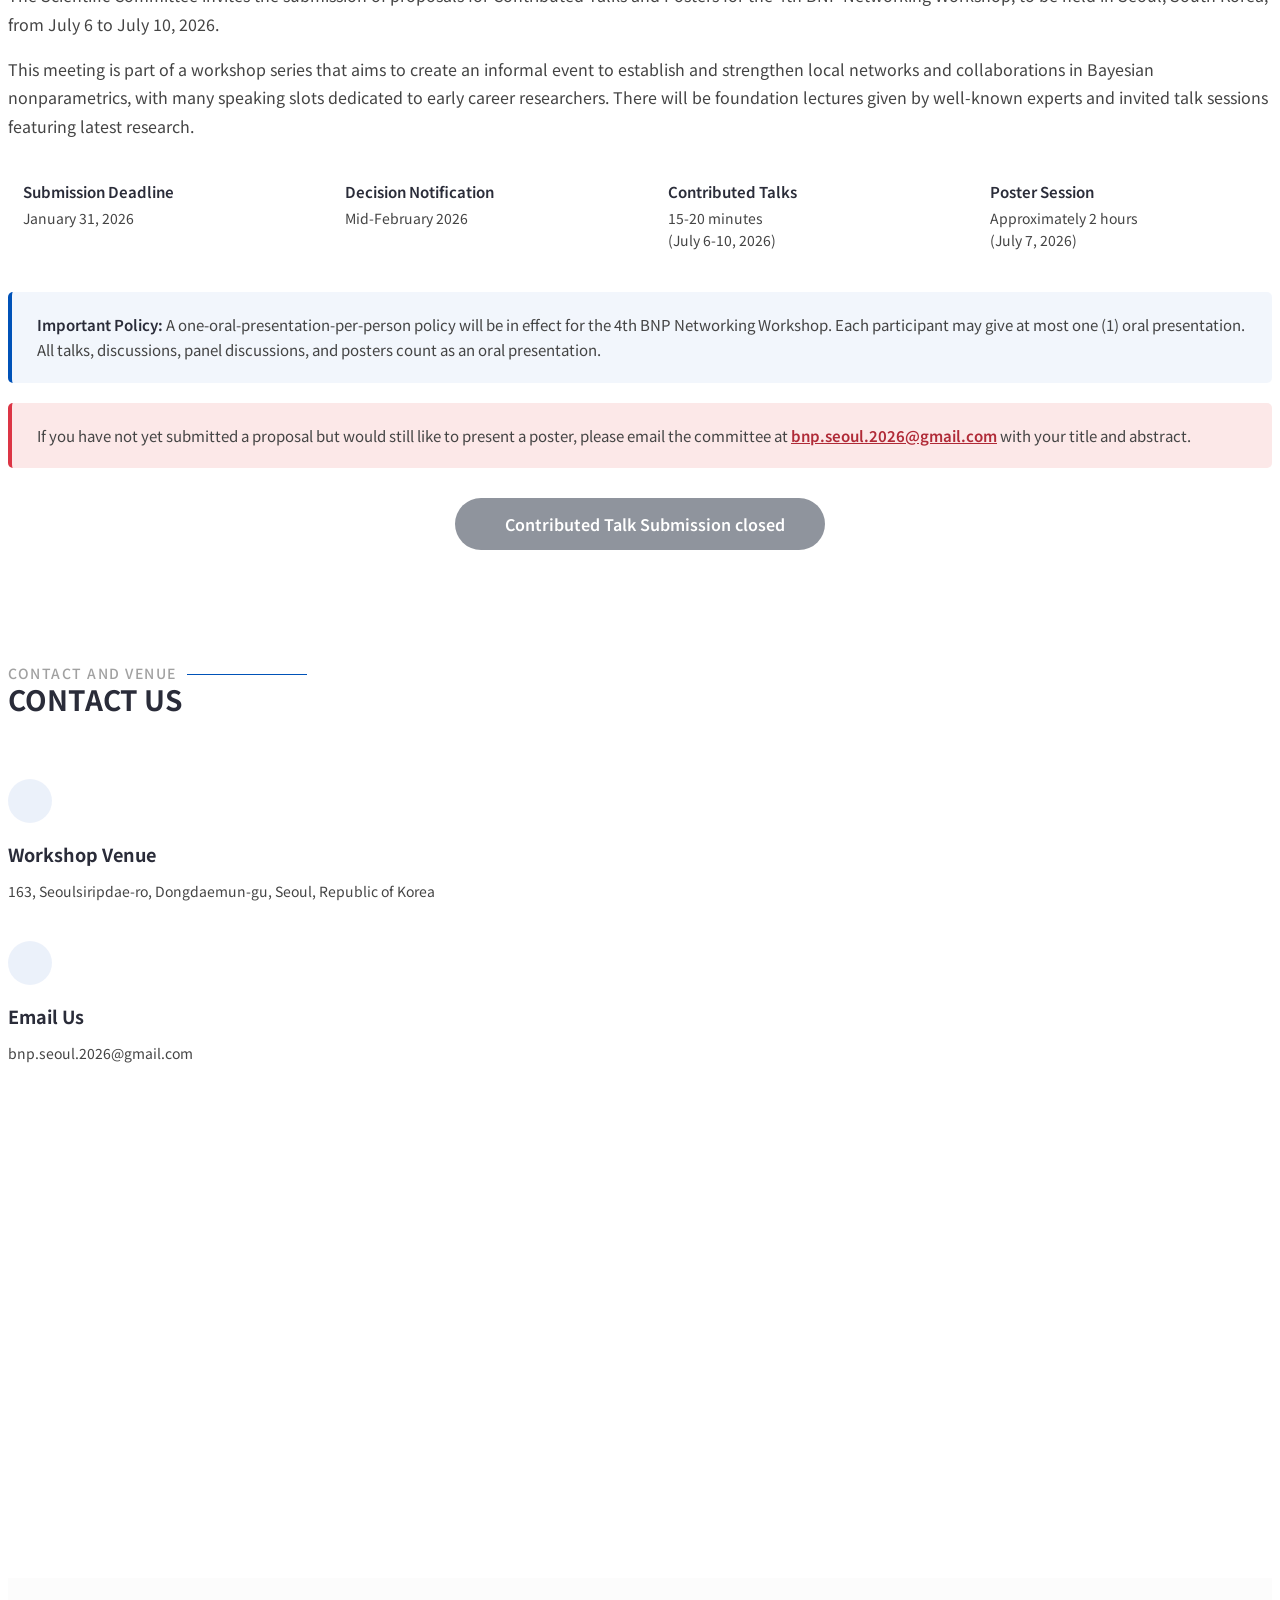
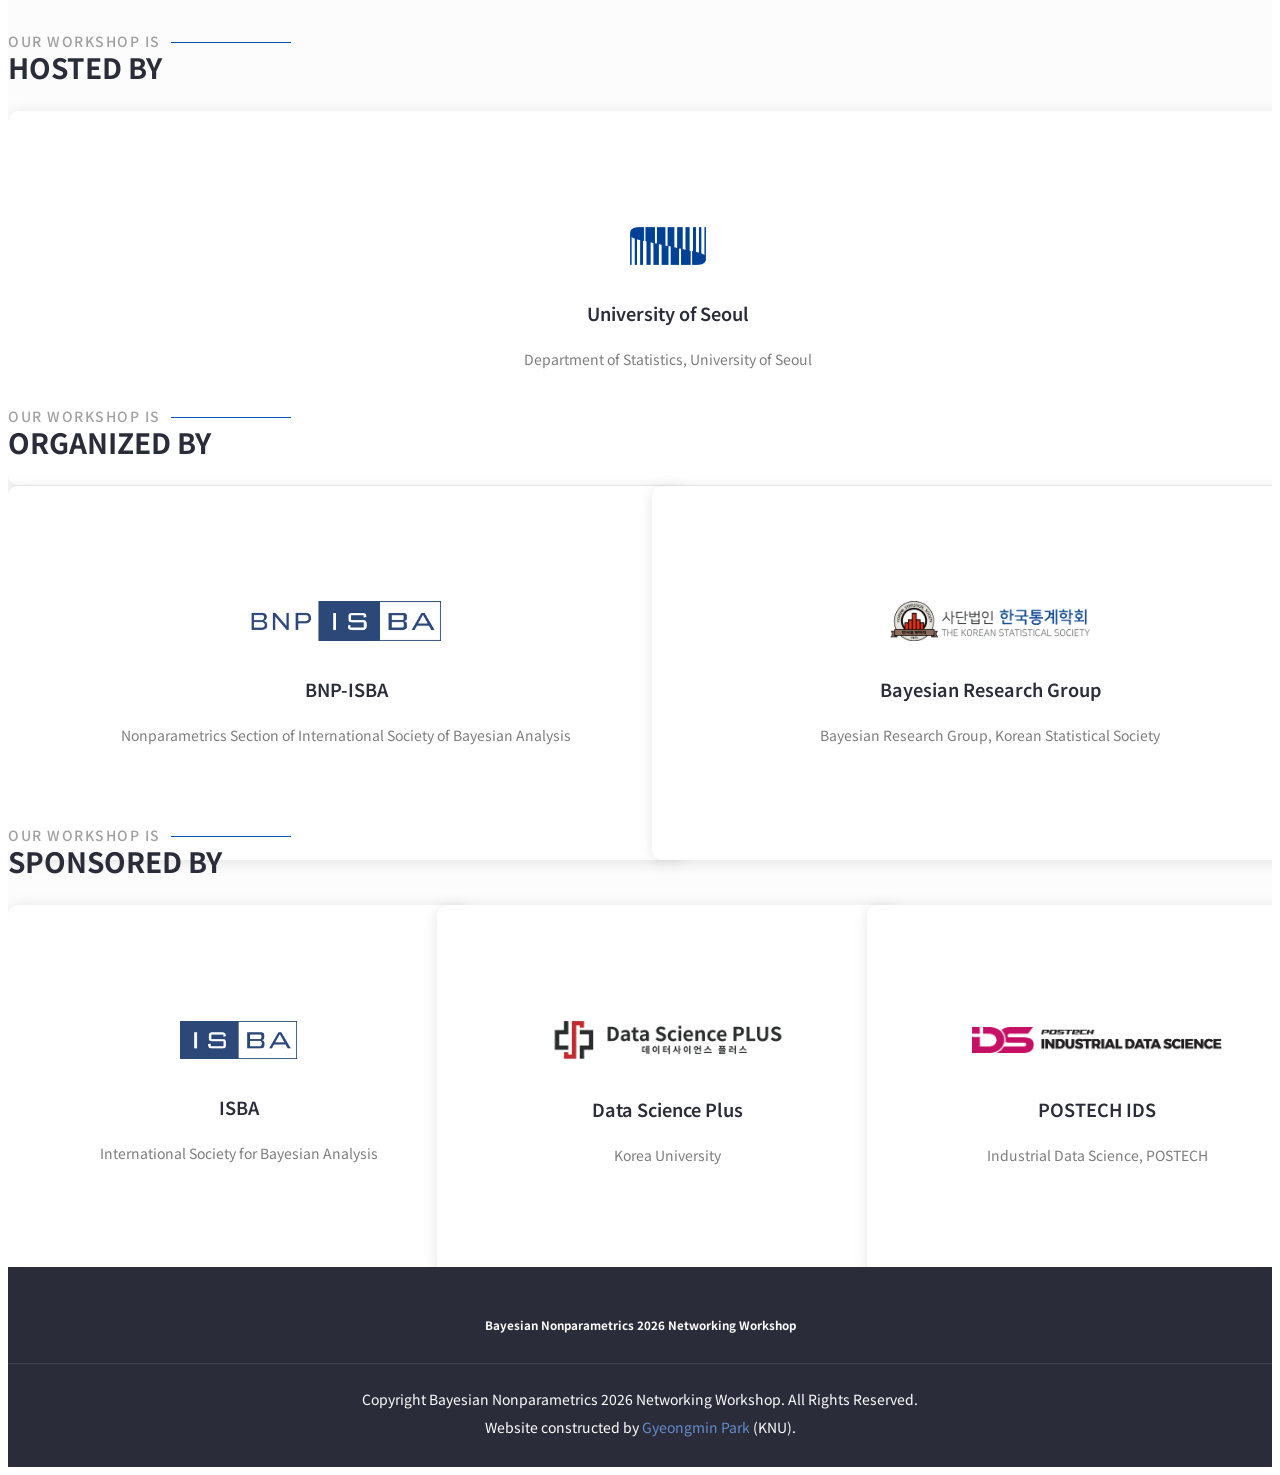
==== commit b184d178: "Sponsors, Schedules Updated" ====
--- a/index.html
+++ b/index.html
@@ -878,67 +878,94 @@
     <!-- Sponsors Section -->
     <section id="sponsors" class="sponsors section light-background">
 
-      <!-- Section Title -->
-      <div class="container section-title" data-aos="fade-up">
-        <h2>Our Workshop is</h2>
-        <p>Co-hosted by</p>
-      </div><!-- End Section Title -->
-
       <div class="container">
 
-        <div class="row gy-4 justify-content-center sponsors-primary-row">
-
-          <div class="col-lg-4 col-md-6 d-flex align-items-center justify-content-center" data-aos="fade-up" data-aos-delay="100">
-            <div class="sponsor-item">
-              <img src="assets/img/sponsors/bnp-isba-logo.png" alt="BNP-ISBA" class="sponsor-logo">
-              <h4>BNP-ISBA</h4>
-              <p>Nonparametrics Section of International Society of Bayesian Analysis</p>
-              <a href="https://bnp-isba.github.io" target="_blank" class="sponsor-link">
-                <i class="bi bi-arrow-right"></i>
-              </a>
-            </div>
-          </div><!-- End Sponsor Item -->
-
-          <div class="col-lg-4 col-md-6 d-flex align-items-center justify-content-center" data-aos="fade-up" data-aos-delay="200">
-            <div class="sponsor-item">
-              <img src="assets/img/sponsors/uos-logo.png" alt="University of Seoul" class="sponsor-logo sponsor-logo-square">
-              <h4>University of Seoul</h4>
-              <p>Department of Statistics, University of Seoul</p>
-            </div>
-          </div><!-- End Sponsor Item -->
-
-        </div>
-
-        <div class="row gy-4 justify-content-center sponsors-secondary-row">
-
-          <div class="col-lg-6 col-md-6 d-flex align-items-center justify-content-center" data-aos="fade-up" data-aos-delay="300">
+        <div class="row gy-4 sponsor-row sponsor-row-top">
+
+          <div class="col-lg-4 d-flex" data-aos="fade-up" data-aos-delay="100">
+            <div class="sponsor-group">
+              <div class="section-title sponsor-subtitle">
+                <h2>Our Workshop is</h2>
+                <p>Hosted by</p>
+              </div>
+              <div class="sponsor-card-grid sponsor-card-grid-single">
+                <div class="sponsor-item">
+                  <img src="assets/img/sponsors/uos-logo.png" alt="University of Seoul" class="sponsor-logo sponsor-logo-short">
+                  <h4>University of Seoul</h4>
+                  <p>Department of Statistics, University of Seoul</p>
+                  <a href="https://www.uos.ac.kr/eng/web/main" target="_blank" rel="noopener noreferrer" class="sponsor-link">
+                    <i class="bi bi-arrow-right"></i>
+                  </a>
+                </div>
+              </div>
+            </div>
+          </div><!-- End Sponsor Group -->
+
+          <div class="col-lg-8 d-flex" data-aos="fade-up" data-aos-delay="200">
             <div class="sponsor-group">
               <div class="section-title sponsor-subtitle">
                 <h2>Our Workshop is</h2>
                 <p>Organized by</p>
               </div>
+              <div class="sponsor-card-grid sponsor-card-grid-two">
+                <div class="sponsor-item">
+                  <img src="assets/img/sponsors/bnp-isba-logo.png" alt="BNP-ISBA" class="sponsor-logo sponsor-logo-medium">
+                  <h4>BNP-ISBA</h4>
+                  <p>Nonparametrics Section of International Society of Bayesian Analysis</p>
+                  <a href="https://bnp-isba.github.io" target="_blank" rel="noopener noreferrer" class="sponsor-link">
+                    <i class="bi bi-arrow-right"></i>
+                  </a>
+                </div>
+
+                <div class="sponsor-item">
+                  <img src="assets/img/sponsors/kss-logo.png" alt="Korean Statistical Society" class="sponsor-logo sponsor-logo-medium">
+                  <h4>Bayesian Research Group</h4>
+                  <p>Bayesian Research Group, Korean Statistical Society</p>
+                  <a href="https://kss.or.kr" target="_blank" rel="noopener noreferrer" class="sponsor-link">
+                    <i class="bi bi-arrow-right"></i>
+                  </a>
+                </div>
+              </div>
+            </div>
+          </div><!-- End Sponsor Group -->
+
+        </div>
+
+        <div class="sponsor-row sponsor-row-bottom" data-aos="fade-up" data-aos-delay="300">
+          <div class="sponsor-group">
+            <div class="section-title sponsor-subtitle">
+              <h2>Our Workshop is</h2>
+              <p>Sponsored by</p>
+            </div>
+            <div class="sponsor-card-grid sponsor-card-grid-three">
               <div class="sponsor-item">
-                <img src="assets/img/sponsors/kss-logo.png" alt="Korean Statistical Society Bayesian Research Group" class="sponsor-logo">
-                <h4>Bayesian Research Group</h4>
-                <p>Bayesian Research Group, Korean Statistical Society</p>
-              </div>
-            </div>
-          </div><!-- End Sponsor Group -->
-
-          <div class="col-lg-6 col-md-6 d-flex align-items-center justify-content-center" data-aos="fade-up" data-aos-delay="400">
-            <div class="sponsor-group">
-              <div class="section-title sponsor-subtitle">
-                <h2>Our Workshop is</h2>
-                <p>Sponsored by</p>
-              </div>
+                <img src="assets/img/sponsors/isba-logo.png" alt="International Society for Bayesian Analysis" class="sponsor-logo sponsor-logo-short">
+                <h4>ISBA</h4>
+                <p>International Society for Bayesian Analysis</p>
+                <a href="https://bayesian.org" target="_blank" rel="noopener noreferrer" class="sponsor-link">
+                  <i class="bi bi-arrow-right"></i>
+                </a>
+              </div>
+
               <div class="sponsor-item">
-                <img src="assets/img/sponsors/postech-ids-logo.png" alt="POSTECH Industrial Data Science" class="sponsor-logo sponsor-logo-wide">
+                <img src="assets/img/sponsors/datascienceplus-logo.png" alt="Data Science Plus" class="sponsor-logo">
+                <h4>Data Science Plus</h4>
+                <p>Korea University</p>
+                <a href="http://dsplus.korea.ac.kr" target="_blank" rel="noopener noreferrer" class="sponsor-link">
+                  <i class="bi bi-arrow-right"></i>
+                </a>
+              </div>
+
+              <div class="sponsor-item">
+                <img src="assets/img/sponsors/postech-ids-logo.png" alt="POSTECH Industrial Data Science" class="sponsor-logo">
                 <h4>POSTECH IDS</h4>
                 <p>Industrial Data Science, POSTECH</p>
-              </div>
-            </div>
-          </div><!-- End Sponsor Group -->
-
+                <a href="https://ids.postech.ac.kr/index_en" target="_blank" rel="noopener noreferrer" class="sponsor-link">
+                  <i class="bi bi-arrow-right"></i>
+                </a>
+              </div>
+            </div>
+          </div>
         </div>
 
       </div>
--- a/assets/css/main.css
+++ b/assets/css/main.css
@@ -2704,29 +2704,59 @@
   background-color: color-mix(in srgb, var(--background-color), var(--surface-color) 50%);
 }
 
-.sponsors>.section-title {
+.sponsors > .section-title {
   padding-bottom: 24px;
 }
 
-.sponsors .row {
+.sponsors .sponsor-row {
+  align-items: stretch;
+}
+
+.sponsors .sponsor-row-bottom {
+  margin-top: 44px;
+}
+
+.sponsors .sponsor-group {
+  width: 100%;
   display: flex;
-  justify-content: center;
-  align-items: stretch;
-}
-
-.sponsors .col-lg-4,
-.sponsors .col-lg-6,
-.sponsors .col-md-6 {
-  display: flex;
-}
-
-.sponsors .sponsors-secondary-row {
-  margin-top: 44px;
+  flex-direction: column;
+}
+
+.sponsors .sponsor-subtitle {
+  padding-bottom: 24px;
+  text-align: left;
+}
+
+.sponsors .sponsor-subtitle h2,
+.sponsors .sponsor-subtitle p {
+  text-align: left;
+}
+
+.sponsors .sponsor-subtitle p {
+  font-size: 28px;
+}
+
+.sponsors .sponsor-card-grid {
+  display: grid;
+  gap: 24px;
+  flex: 1;
+}
+
+.sponsors .sponsor-card-grid-single {
+  grid-template-columns: 1fr;
+}
+
+.sponsors .sponsor-card-grid-two {
+  grid-template-columns: repeat(2, minmax(0, 1fr));
+}
+
+.sponsors .sponsor-card-grid-three {
+  grid-template-columns: repeat(3, minmax(0, 1fr));
 }
 
 .sponsors .sponsor-item {
   background-color: var(--surface-color);
-  padding: 40px 30px;
+  padding: 36px 28px;
   text-align: center;
   border-radius: 10px;
   box-shadow: 0px 2px 15px rgba(0, 0, 0, 0.1);
@@ -2734,6 +2764,7 @@
   position: relative;
   width: 100%;
   height: 100%;
+  min-height: 230px;
   display: flex;
   flex-direction: column;
   justify-content: center;
@@ -2746,21 +2777,22 @@
 }
 
 .sponsors .sponsor-logo {
-  height: 50px;
-  max-width: 100%;
+  display: block;
+  width: min(250px, calc(100% - 36px));
+  height: 42px;
   margin-bottom: 20px;
   transition: all 0.3s ease-in-out;
   object-fit: contain;
 }
 
-.sponsors .sponsor-logo-square {
-  height: 68px;
-}
-
-.sponsors .sponsor-logo-wide {
-  width: min(100%, 340px);
-  height: auto;
-  max-height: 54px;
+.sponsors .sponsor-logo-medium {
+  width: min(235px, calc(100% - 40px));
+  height: 40px;
+}
+
+.sponsors .sponsor-logo-short {
+  width: min(220px, calc(100% - 44px));
+  height: 38px;
 }
 
 .sponsors .sponsor-item:hover .sponsor-logo {
@@ -2777,30 +2809,8 @@
 .sponsors .sponsor-item p {
   font-size: 14px;
   color: color-mix(in srgb, var(--default-color), transparent 30%);
-  margin-bottom: 20px;
+  margin-bottom: 0;
   line-height: 1.4;
-}
-
-.sponsors .sponsor-group {
-  width: 100%;
-}
-
-.sponsors .sponsor-subtitle {
-  padding-bottom: 24px;
-  text-align: left;
-}
-
-.sponsors .sponsor-subtitle h2,
-.sponsors .sponsor-subtitle p {
-  text-align: left;
-}
-
-.sponsors .sponsor-subtitle p {
-  font-size: 28px;
-}
-
-.sponsors .sponsor-group .sponsor-item {
-  min-height: 230px;
 }
 
 .sponsors .sponsor-link {
@@ -2820,27 +2830,30 @@
 }
 
 /* 반응형 디자인 */
-@media (min-width: 768px) and (max-width: 991px) {
-  /* 태블릿: 2열로 표시, 동일한 너비 */
-  .sponsors .col-lg-4,
-  .sponsors .col-lg-6,
-  .sponsors .col-md-6 {
-    flex: 0 0 50%;
-    max-width: 50%;
-  }
-  
+@media (max-width: 991px) {
+  .sponsors .sponsor-card-grid-three {
+    grid-template-columns: repeat(2, minmax(0, 1fr));
+  }
+
   .sponsors .sponsor-item {
     padding: 30px 20px;
   }
   
   .sponsors .sponsor-logo {
-    max-height: 60px;
-  }
-
-  .sponsors .sponsor-logo-wide {
-    width: min(100%, 300px);
-  }
-  
+    width: min(235px, calc(100% - 36px));
+    height: 40px;
+  }
+
+  .sponsors .sponsor-logo-medium {
+    width: min(220px, calc(100% - 40px));
+    height: 38px;
+  }
+
+  .sponsors .sponsor-logo-short {
+    width: min(205px, calc(100% - 44px));
+    height: 36px;
+  }
+
   .sponsors .sponsor-item h4 {
     font-size: 16px;
   }
@@ -2850,28 +2863,39 @@
   }
 }
 
-@media (min-width: 992px) {
-  /* 데스크톱: 2열로 표시, 동일한 너비 */
-  .sponsors .col-lg-4 {
-    flex: 0 0 50%;
-    max-width: 50%;
-  }
-}
-
 /* 모바일에서 스폰서 카드 좌우 꽉 차게 */
 @media (max-width: 767px) {
-.sponsors .col-lg-4,
-.sponsors .col-lg-6,
-.sponsors .col-md-6 {
-  flex: 0 0 100%;
-  max-width: 100%;
-    padding-left: 15px;
-    padding-right: 15px;
-  }
-  
+  .sponsors .sponsor-card-grid-two,
+  .sponsors .sponsor-card-grid-three {
+    grid-template-columns: 1fr;
+  }
+
+  .sponsors .sponsor-row-bottom {
+    margin-top: 36px;
+  }
+
+  .sponsors .sponsor-subtitle p {
+    font-size: 24px;
+  }
+
   .sponsors .sponsor-item {
     width: 100%;
-    margin-bottom: 20px;
+    min-height: 220px;
+  }
+
+  .sponsors .sponsor-logo {
+    width: min(220px, calc(100% - 36px));
+    height: 38px;
+  }
+
+  .sponsors .sponsor-logo-medium {
+    width: min(205px, calc(100% - 40px));
+    height: 36px;
+  }
+
+  .sponsors .sponsor-logo-short {
+    width: min(190px, calc(100% - 44px));
+    height: 34px;
   }
 }
 
@@ -4033,7 +4057,8 @@
 
 .schedule-note {
   display: flex;
-  align-items: flex-start;
+  align-items: center;
+  justify-content: space-between;
   gap: 10px;
   margin: 0 0 20px 0;
   padding: 14px 16px;
@@ -4042,16 +4067,43 @@
   background: color-mix(in srgb, var(--accent-color), transparent 94%);
 }
 
-.schedule-note i {
+.schedule-note-text {
+  display: flex;
+  align-items: flex-start;
+  gap: 10px;
+}
+
+.schedule-note-text i {
   font-size: 18px;
   color: var(--accent-color);
   margin-top: 1px;
 }
 
-.schedule-note p {
+.schedule-note-text p {
   margin: 0;
   font-size: 15px;
   line-height: 1.6;
+}
+
+.schedule-abstracts-btn {
+  display: inline-flex;
+  align-items: center;
+  justify-content: center;
+  gap: 8px;
+  flex: 0 0 auto;
+  padding: 9px 14px;
+  border-radius: 999px;
+  background: var(--accent-color);
+  color: var(--contrast-color);
+  font-size: 13px;
+  font-weight: 700;
+  transition: 0.2s ease;
+}
+
+.schedule-abstracts-btn:hover {
+  background: color-mix(in srgb, var(--accent-color), #ffffff 14%);
+  color: var(--contrast-color);
+  transform: translateY(-1px);
 }
 
 .schedule-legend {
@@ -4289,6 +4341,14 @@
   color: #1f2937;
 }
 
+.schedule-page .session-chair {
+  font-size: 11px;
+  line-height: 1.35;
+  font-weight: 700;
+  color: #496b93;
+  margin: 3px 0 1px 0;
+}
+
 .schedule-page .session-speaker {
   font-size: 12px;
   line-height: 1.35;
@@ -4368,6 +4428,15 @@
     min-height: 44vh;
   }
 
+  .schedule-note {
+    align-items: flex-start;
+    flex-direction: column;
+  }
+
+  .schedule-abstracts-btn {
+    width: 100%;
+  }
+
   .schedule-legend {
     gap: 6px;
   }
@@ -4394,4 +4463,8 @@
   .schedule-page .session-speaker {
     font-size: 11px;
   }
-}
+
+  .schedule-page .session-chair {
+    font-size: 10.5px;
+  }
+}
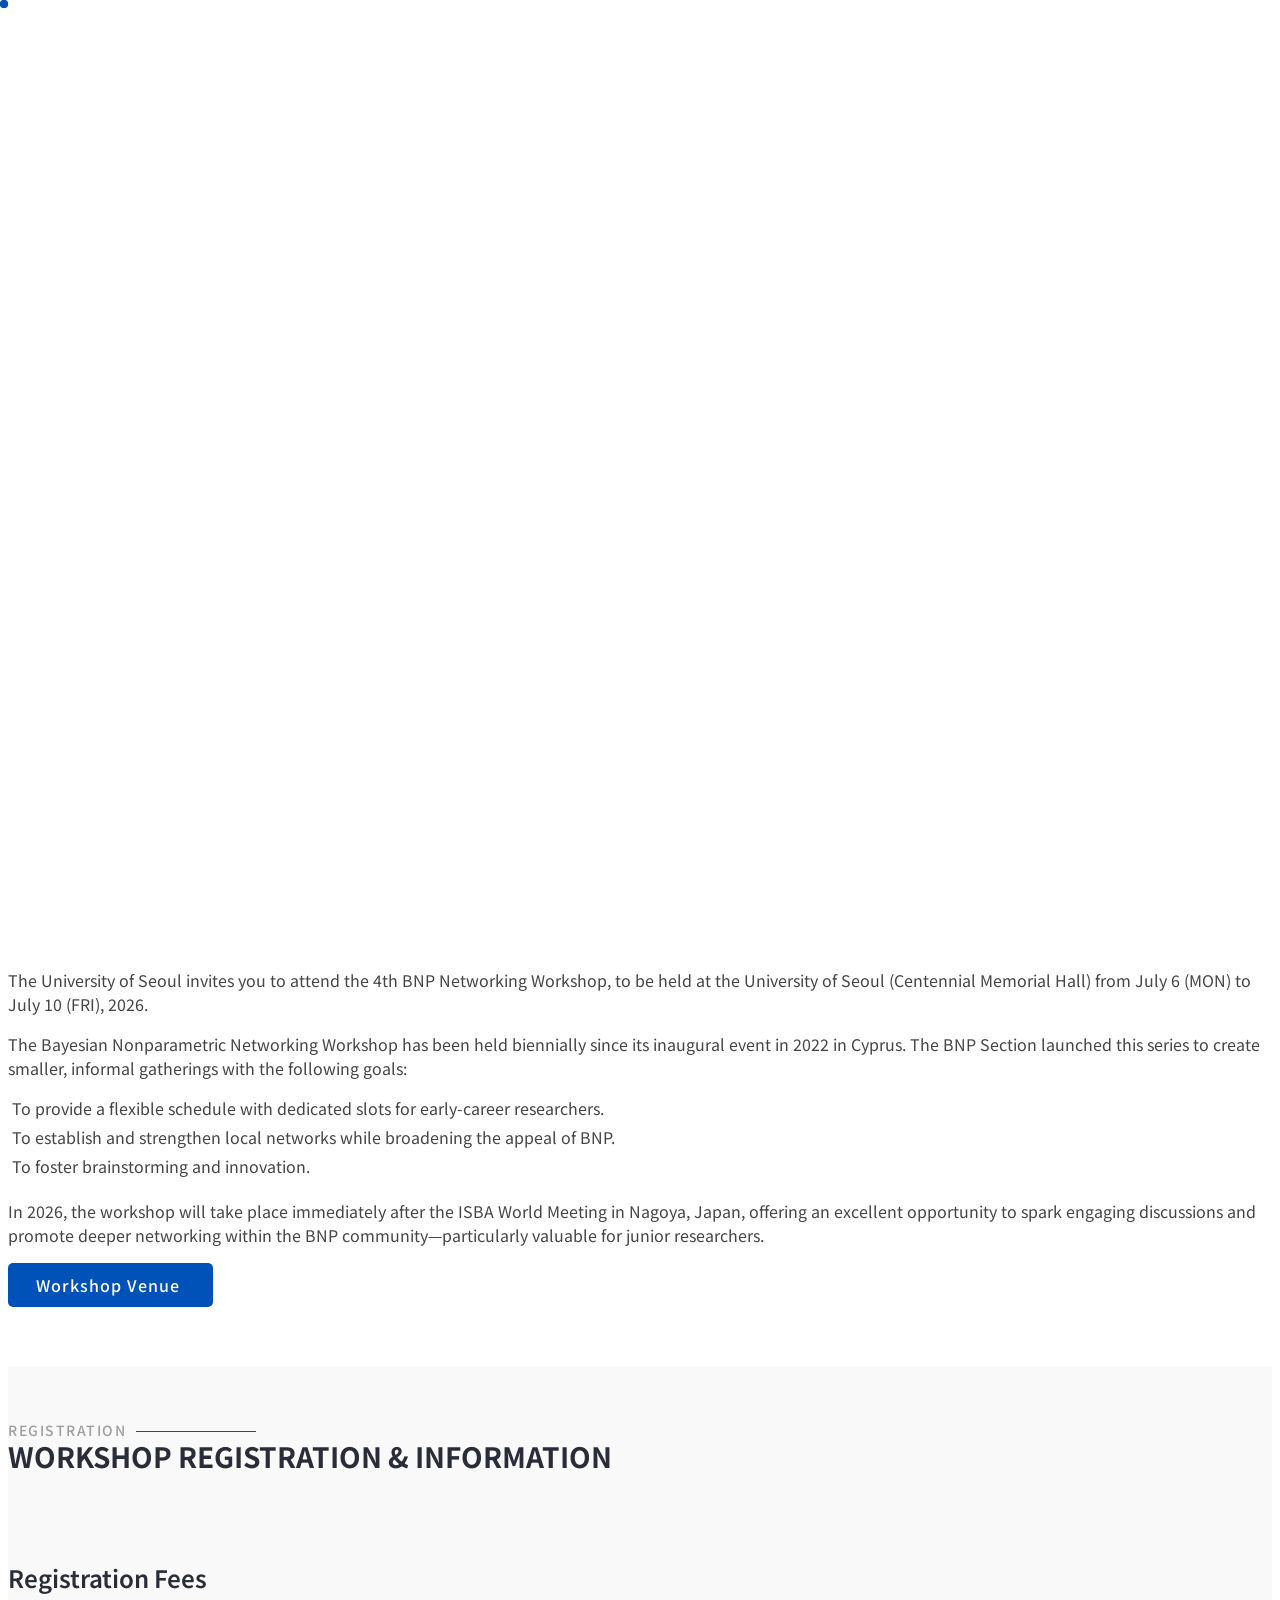
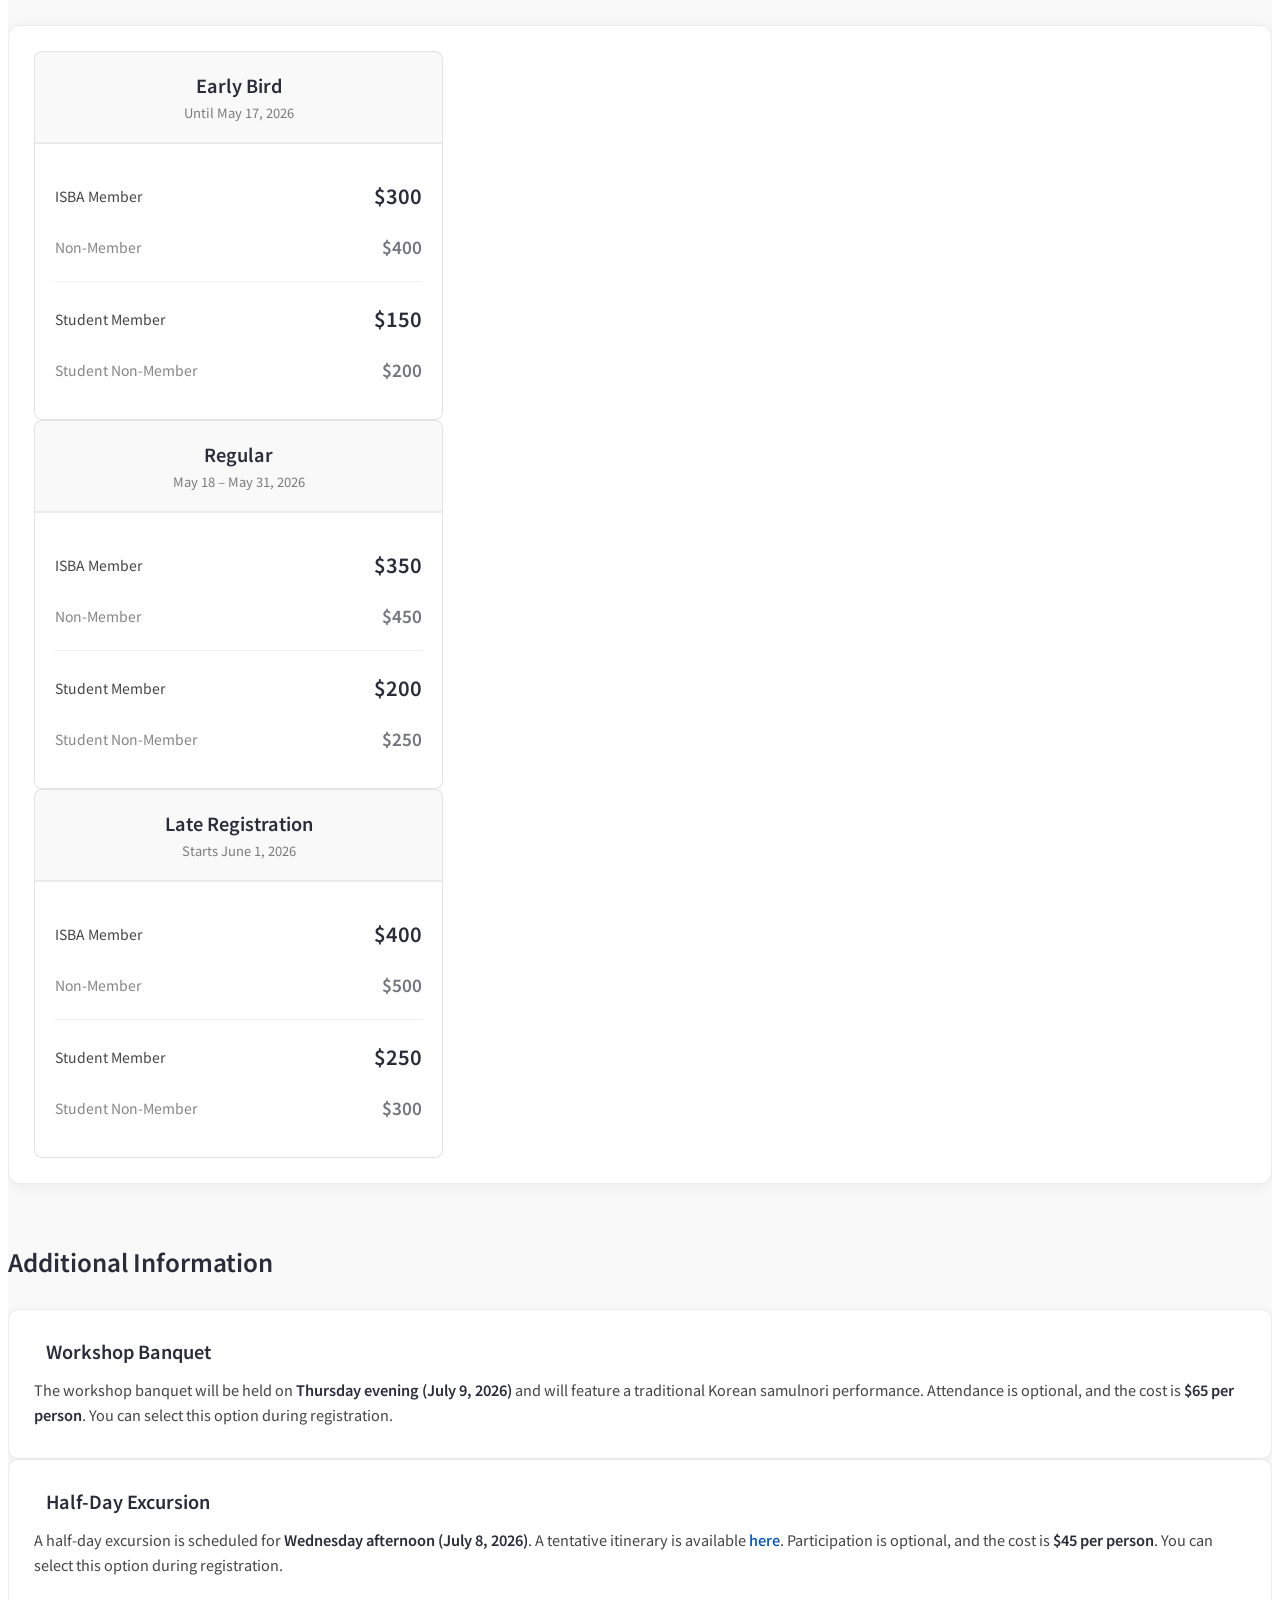
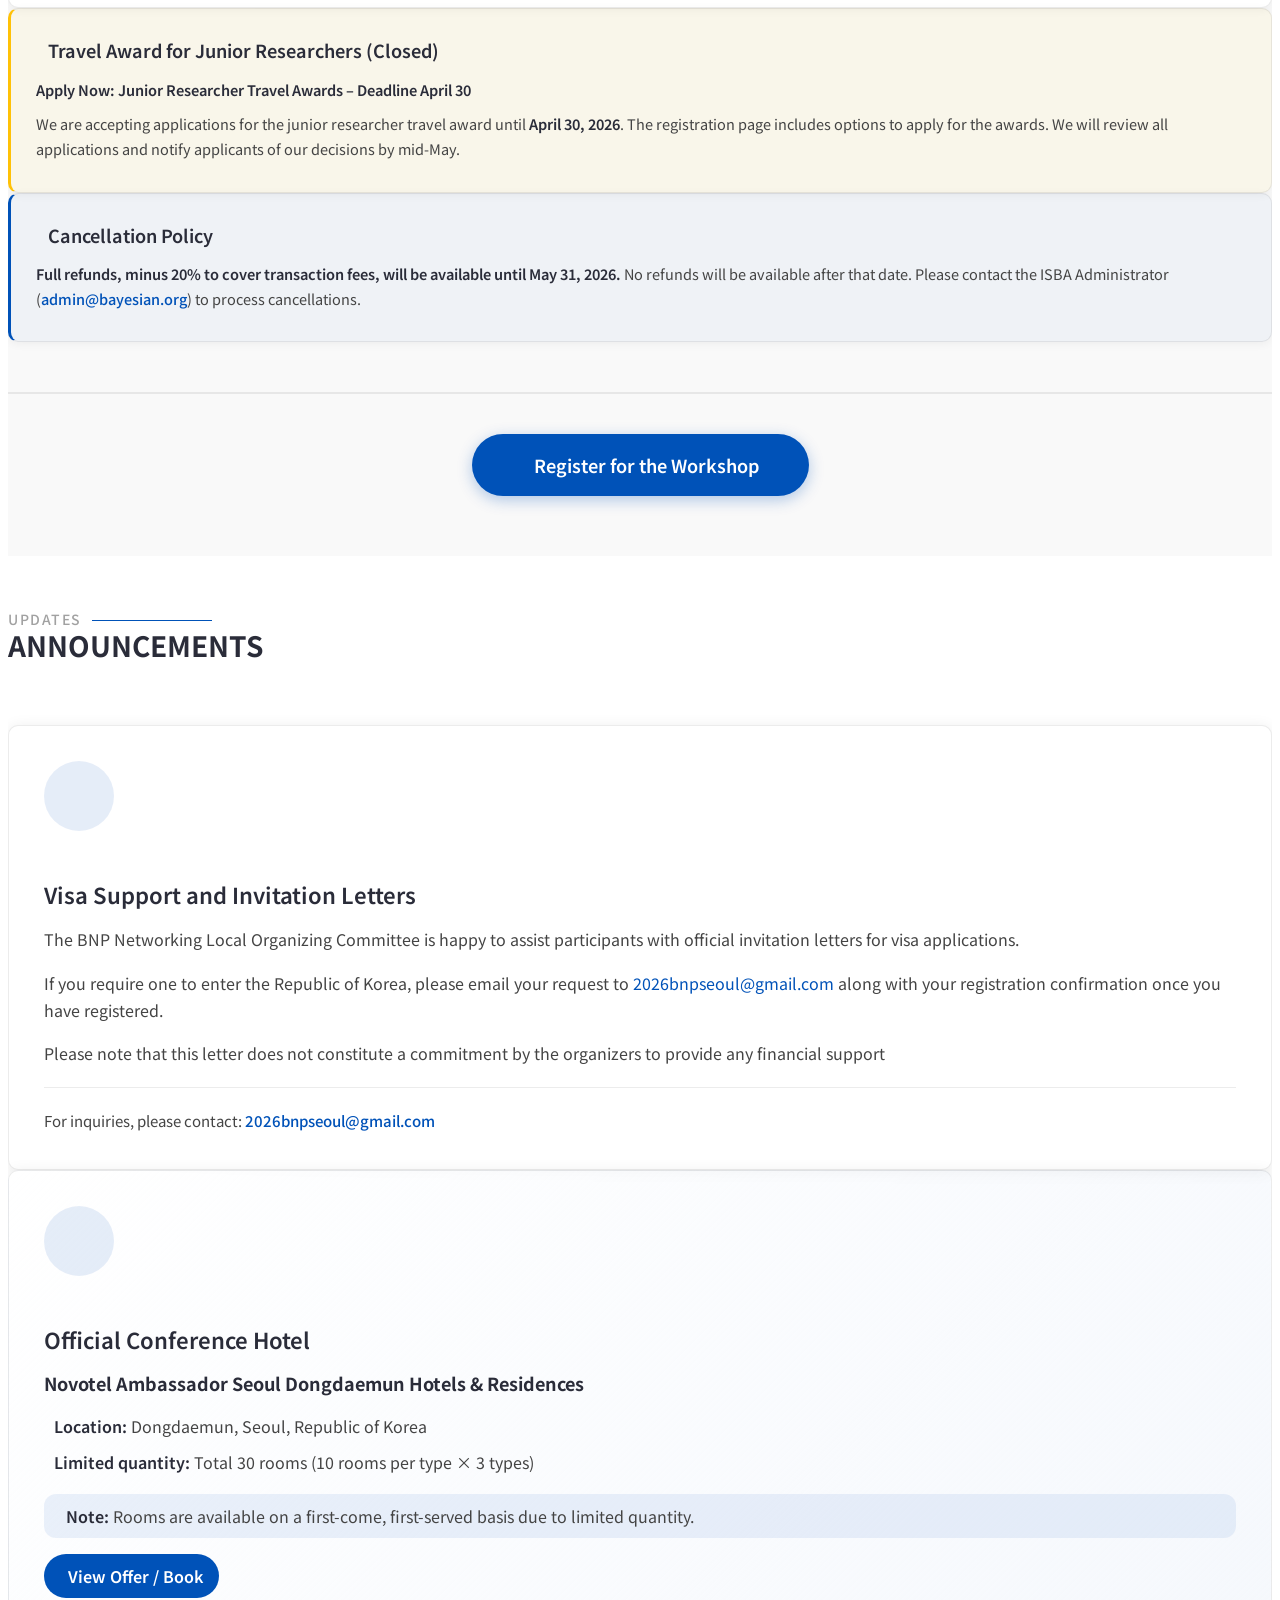
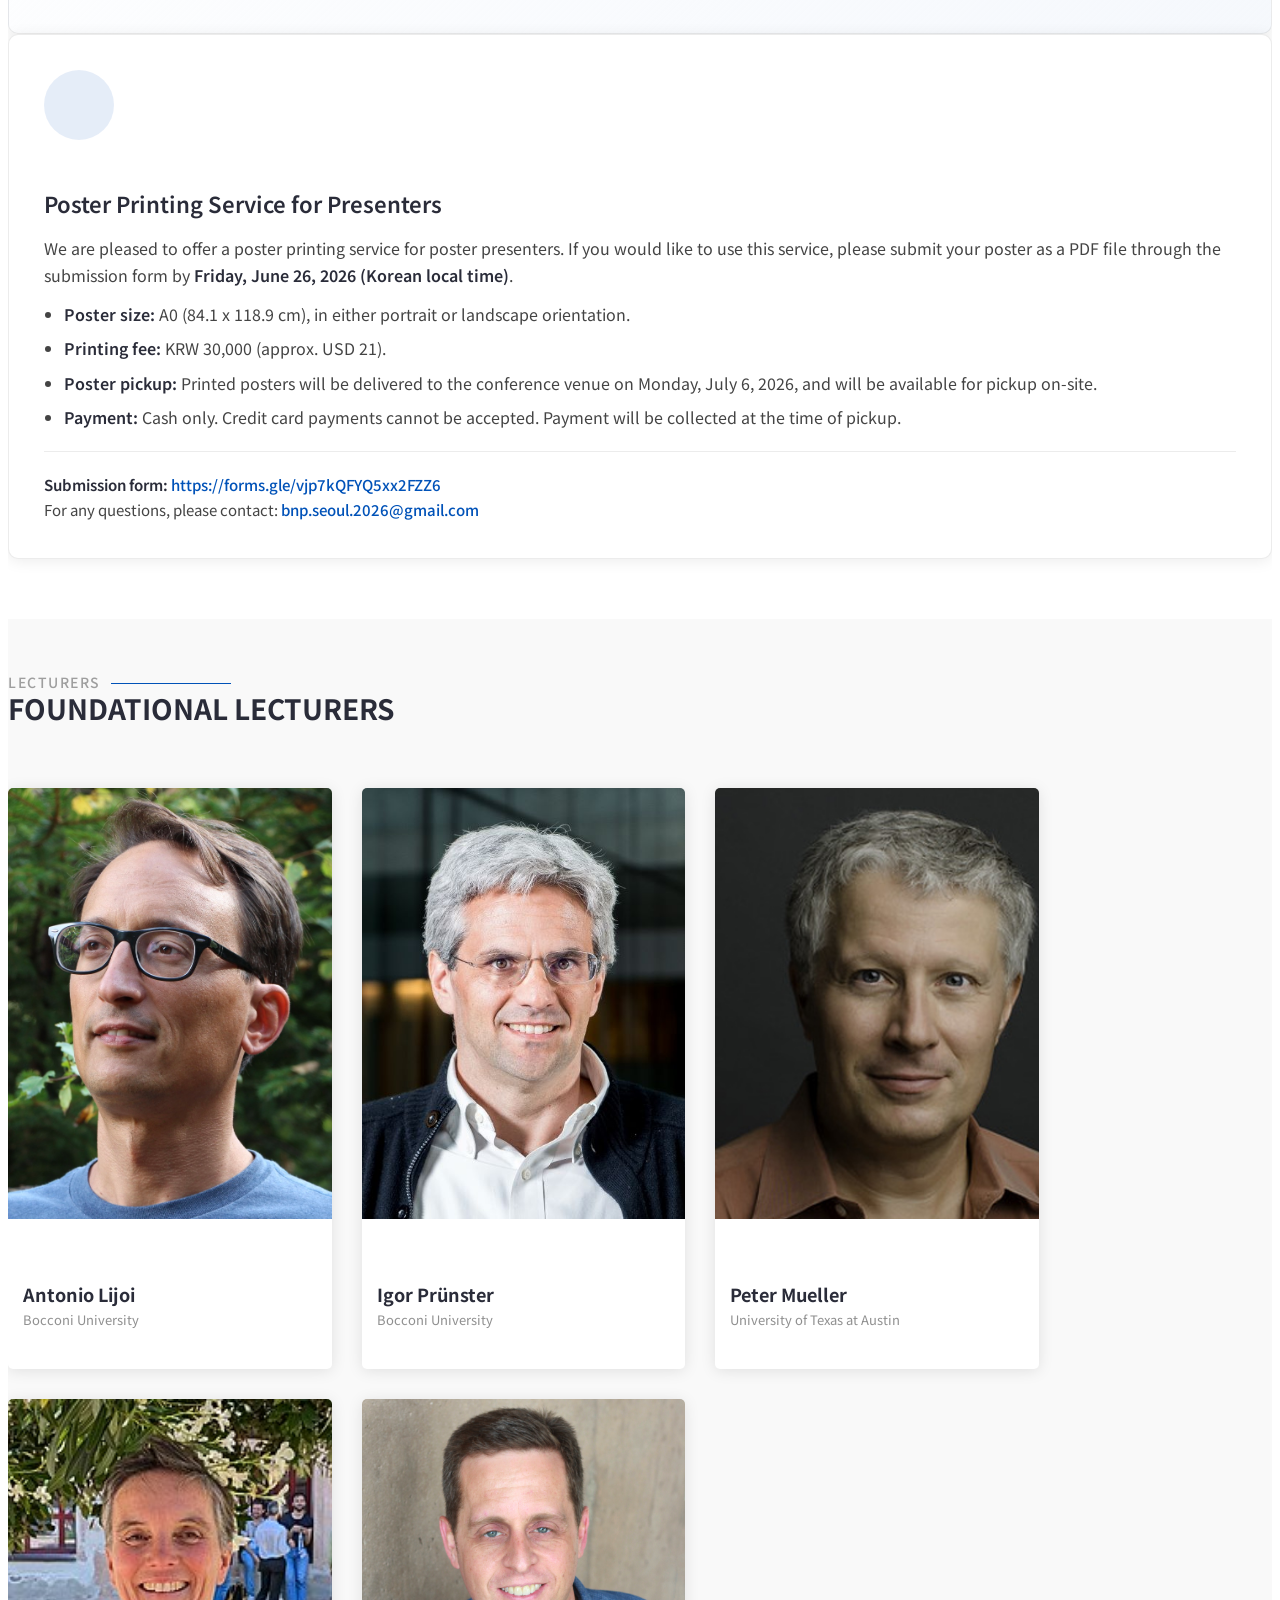
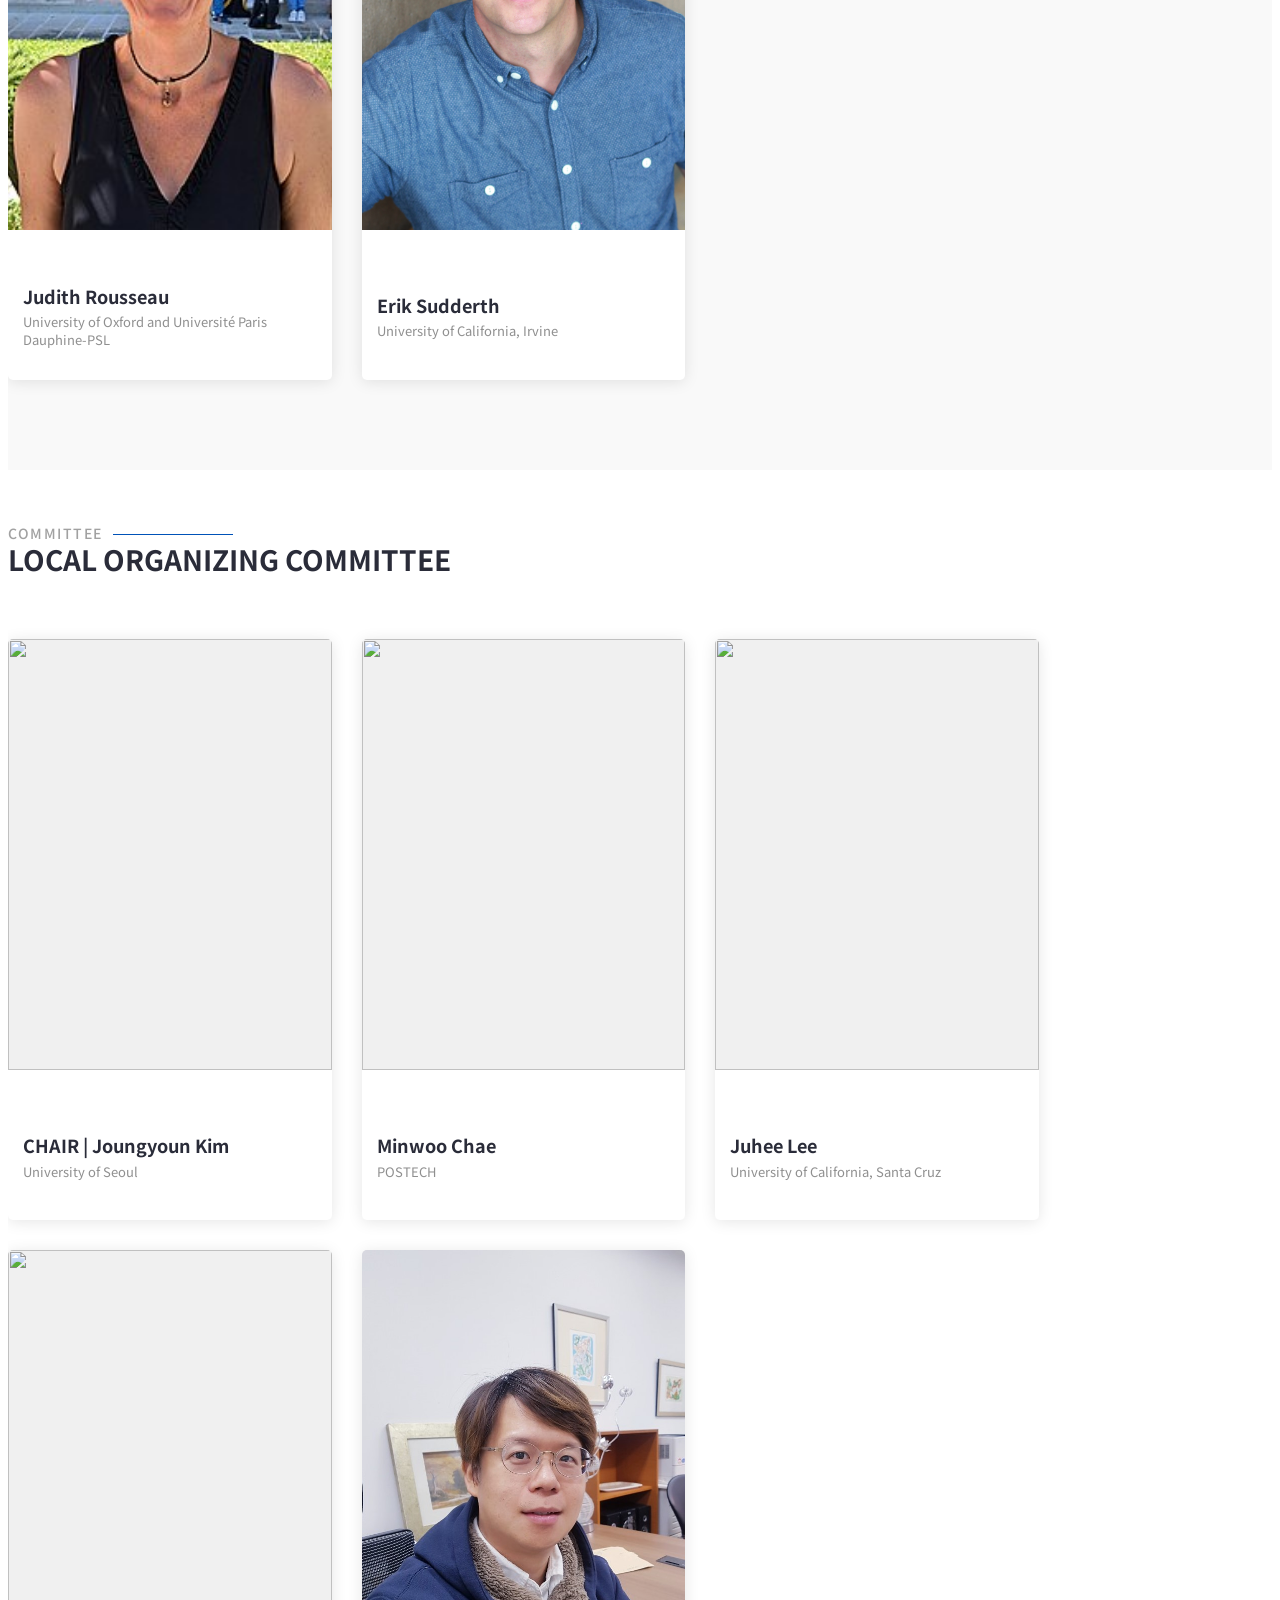
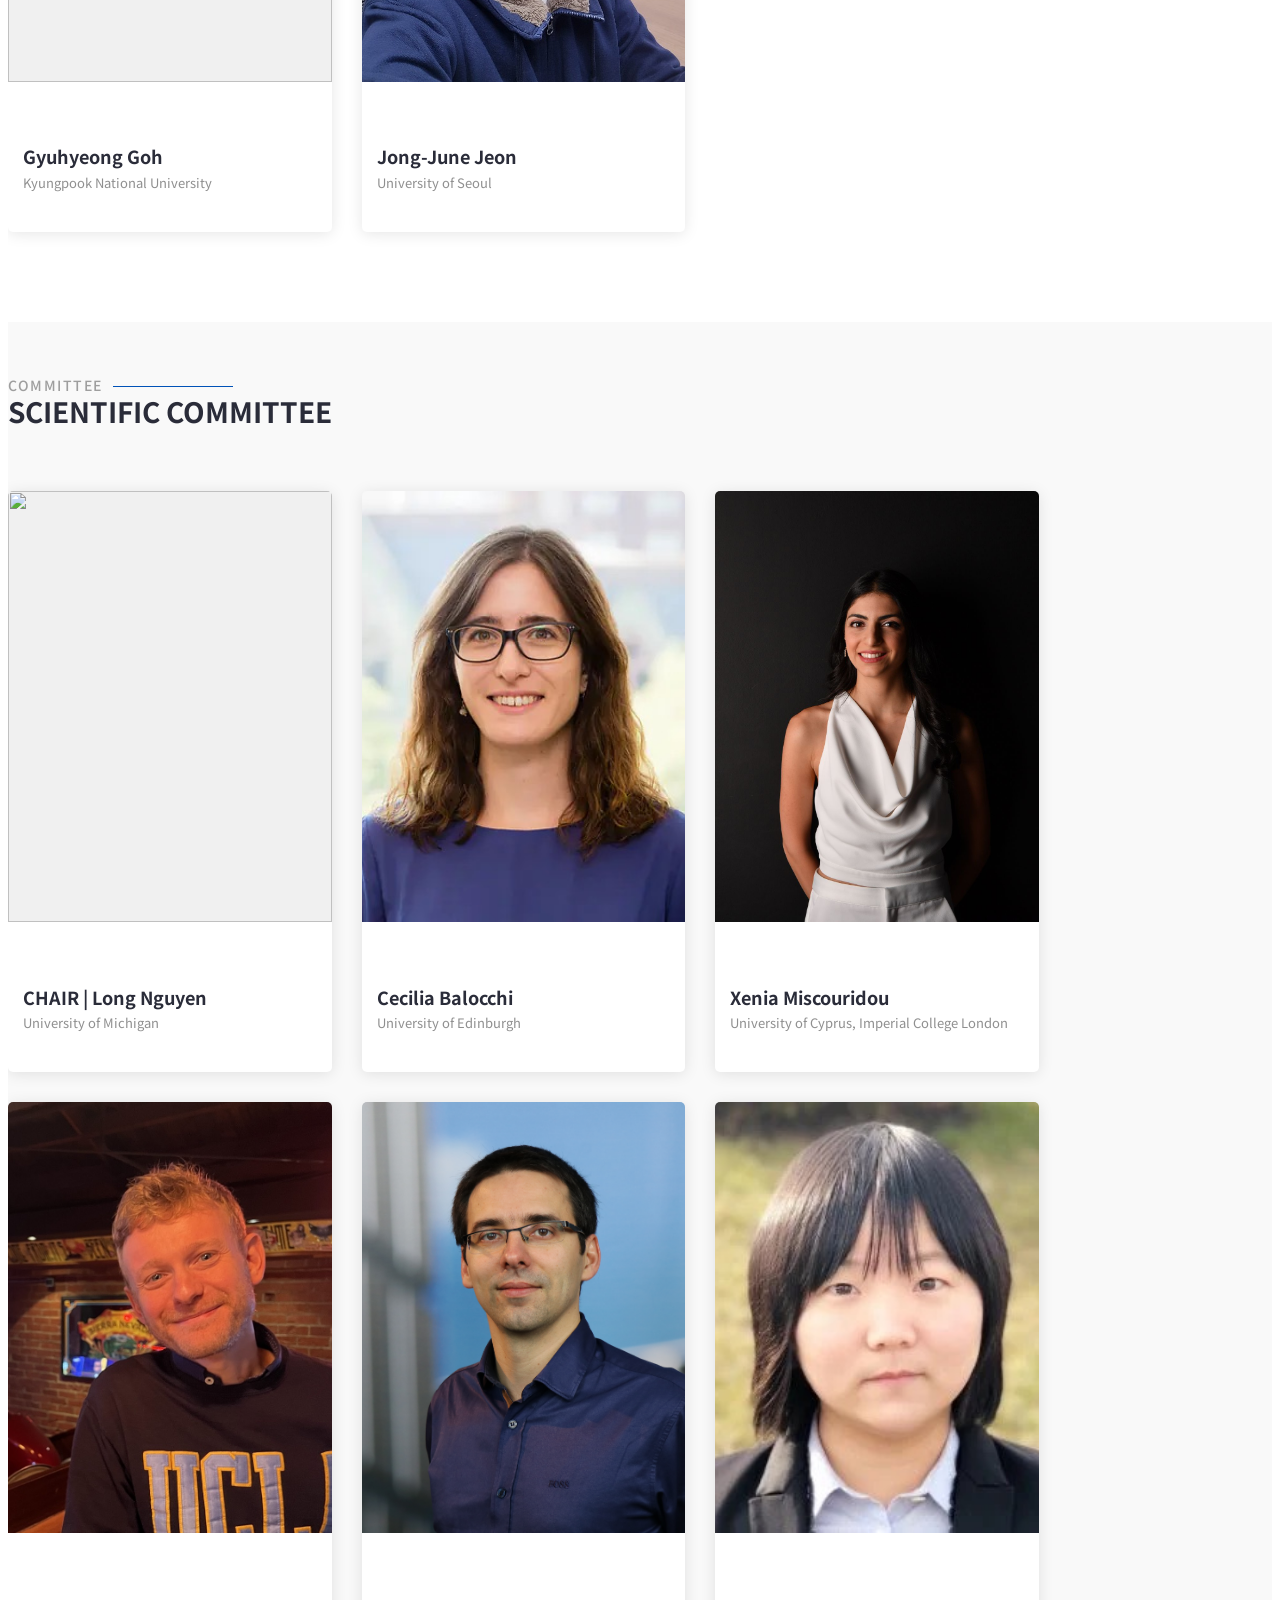
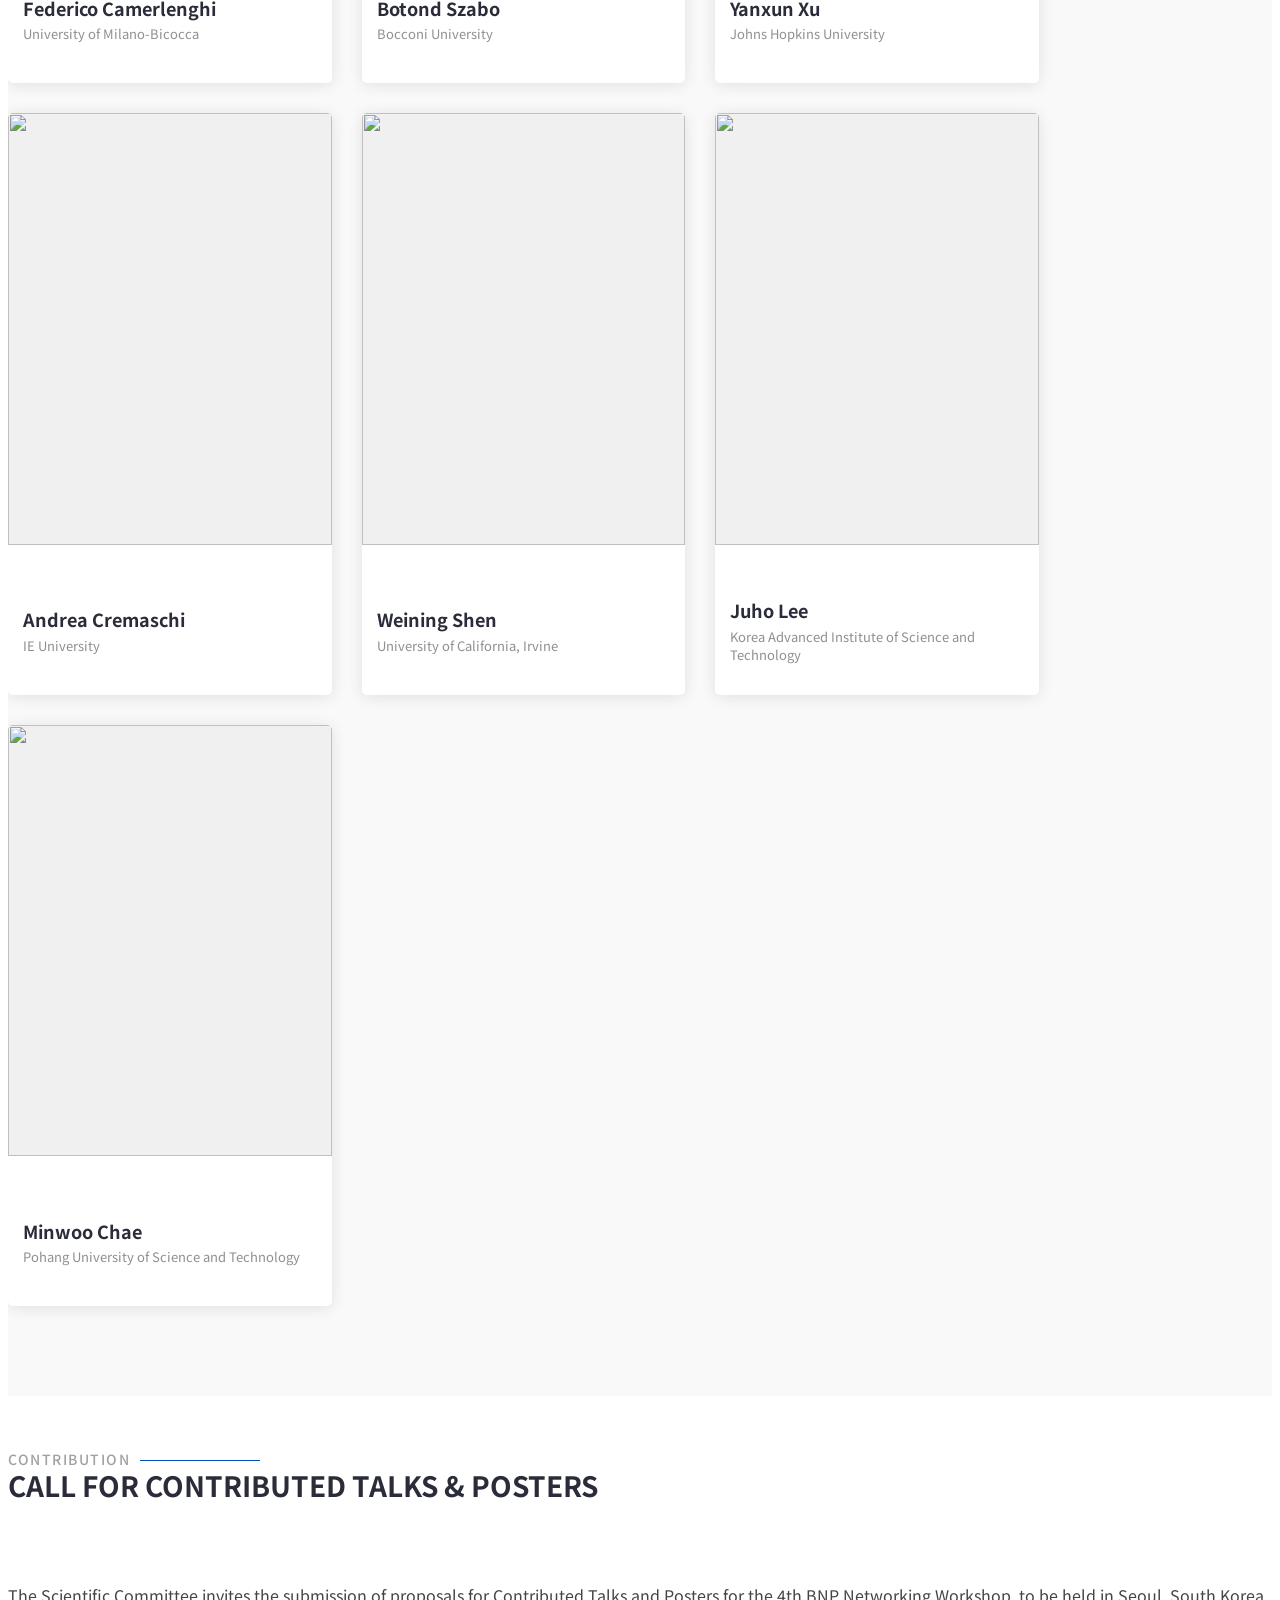
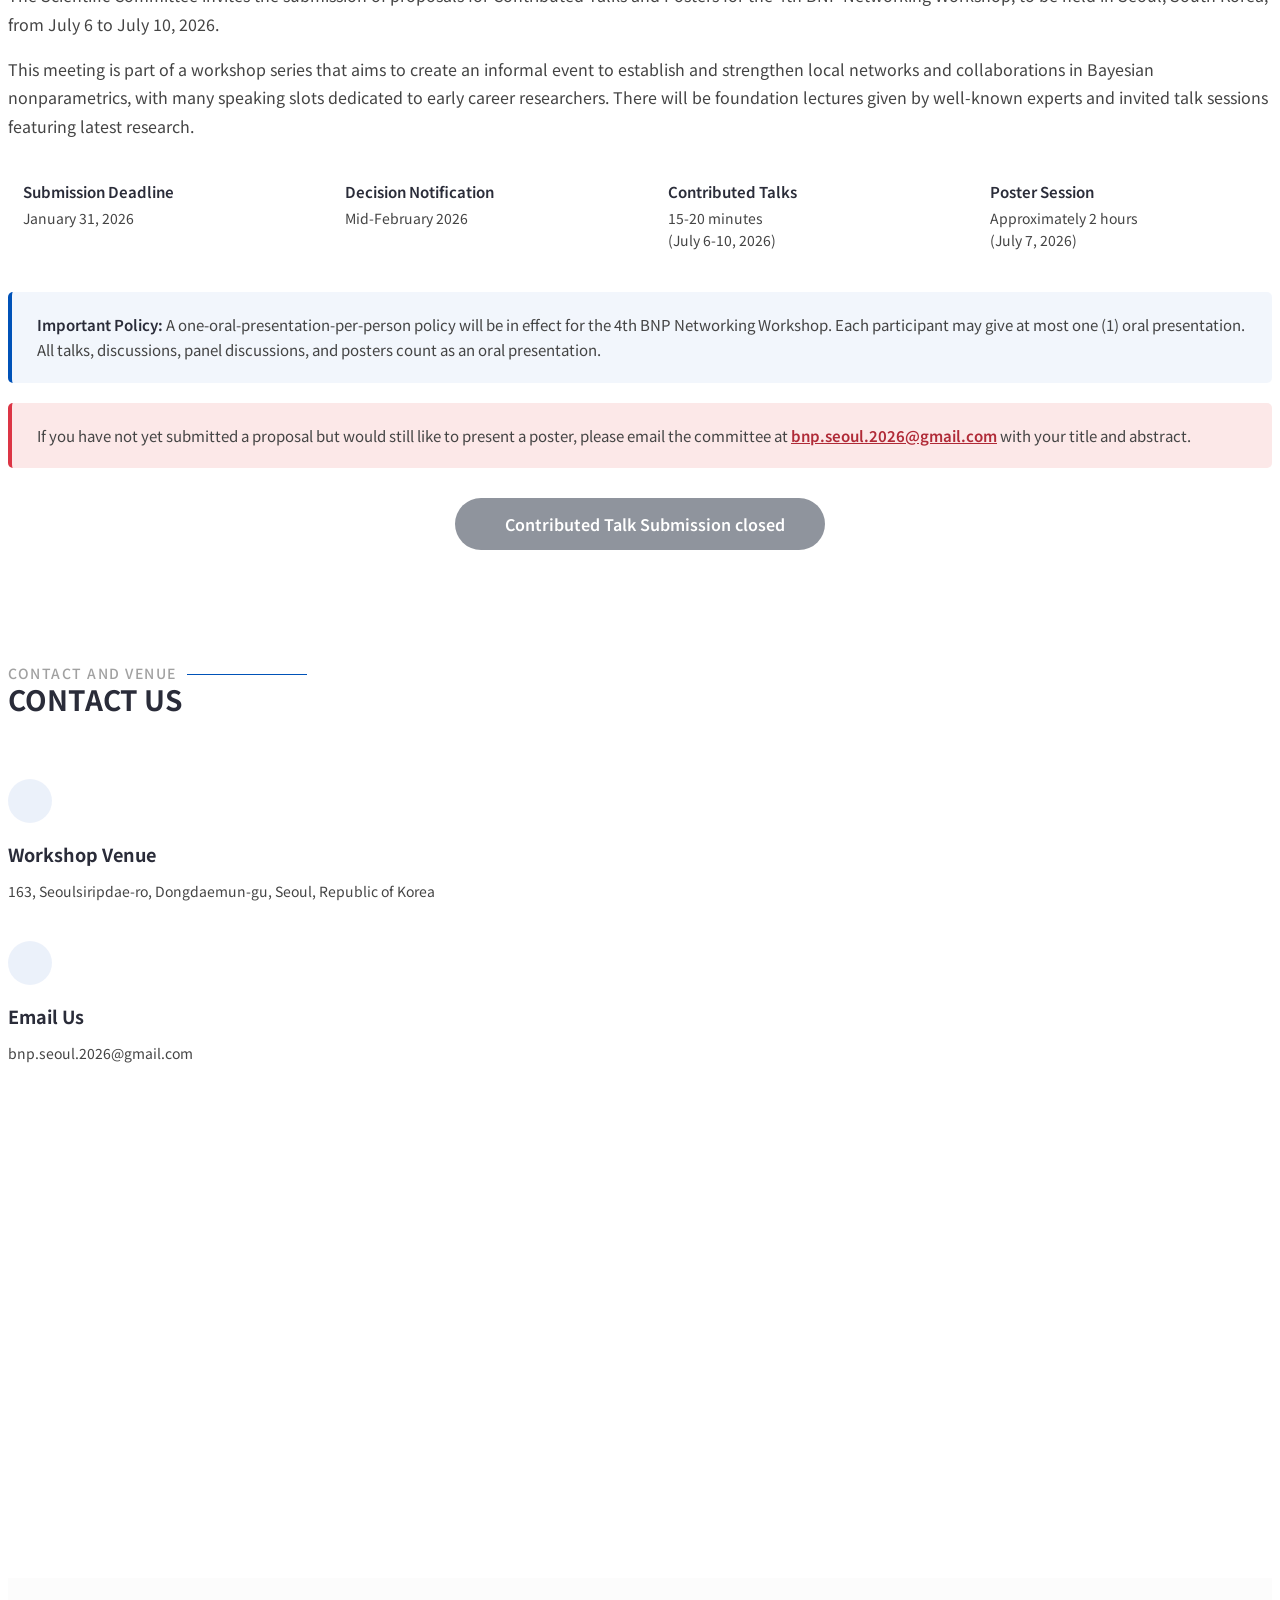
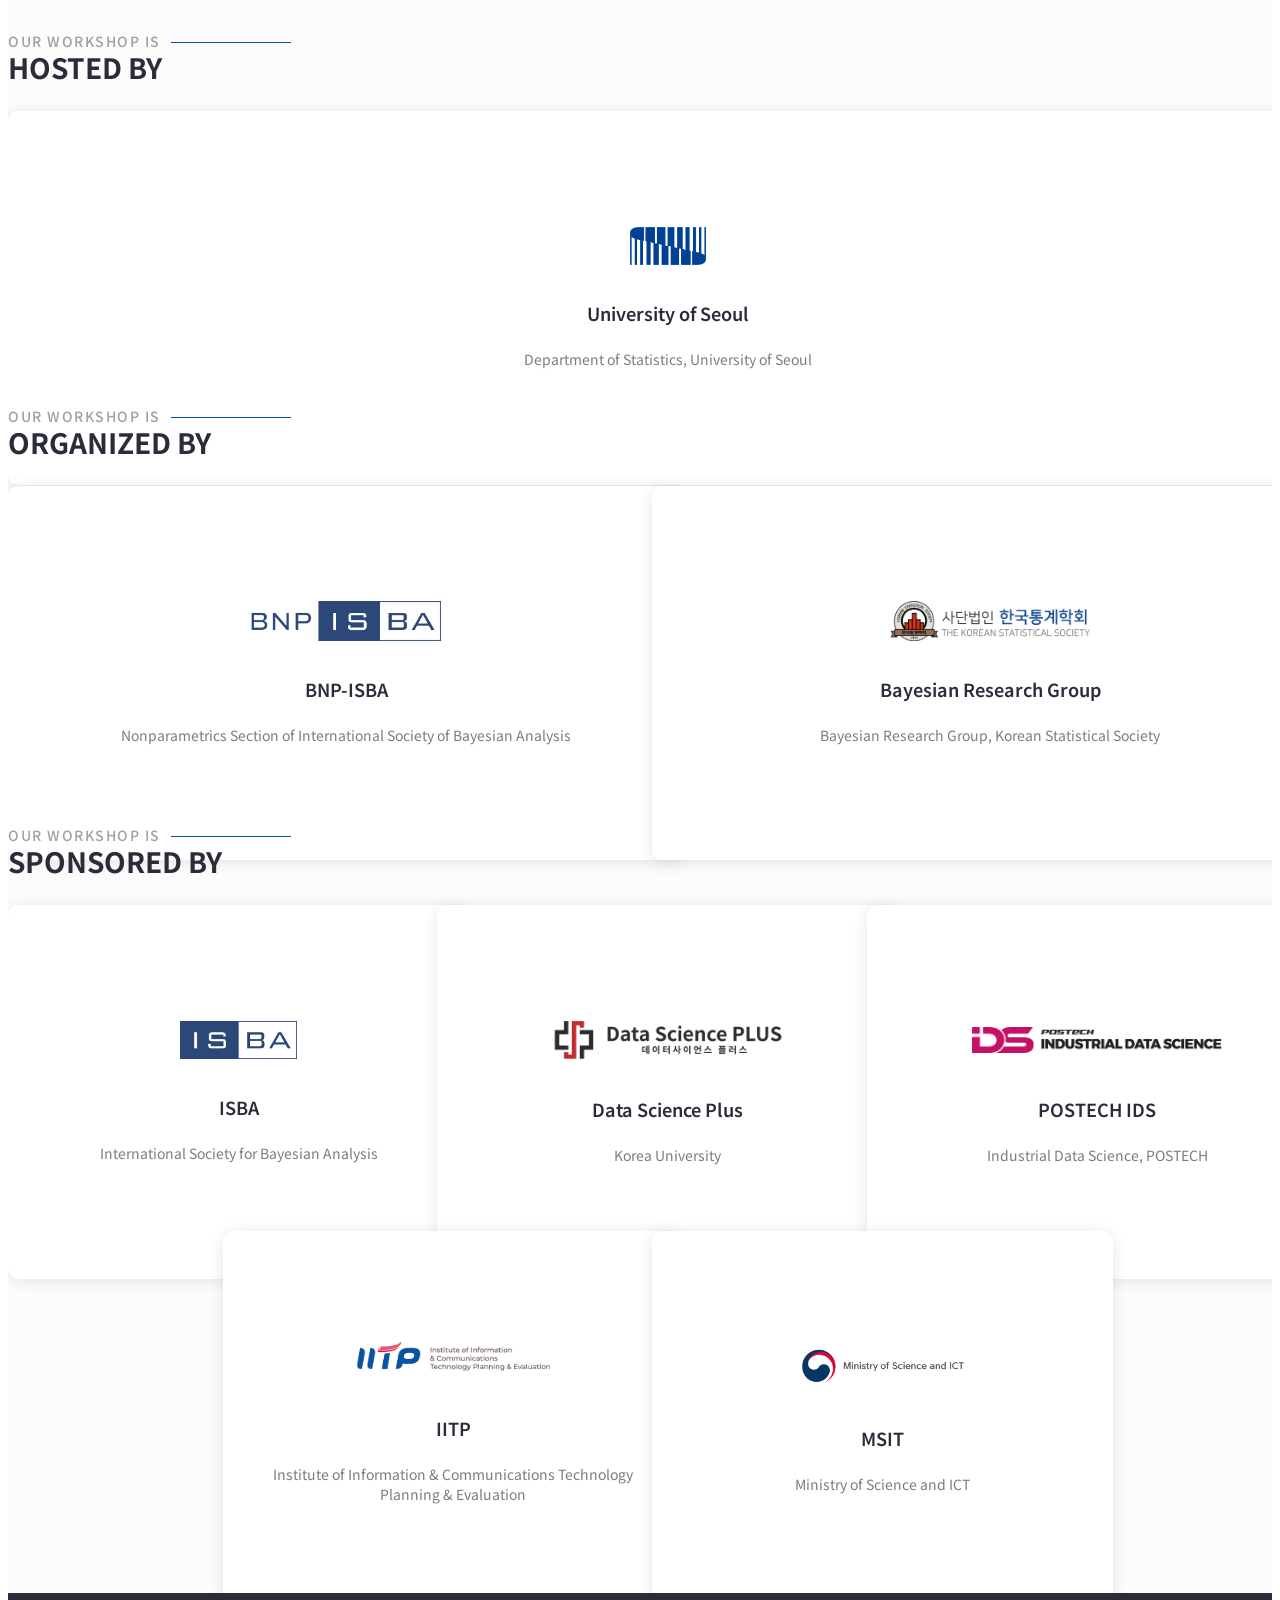
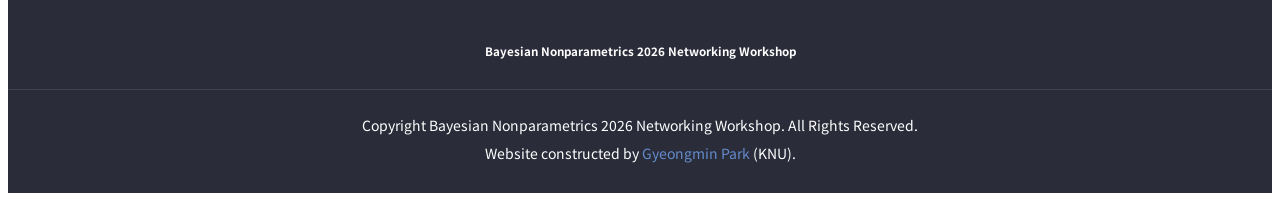
==== commit 390893e9: "Sponsor Updated" ====
--- a/index.html
+++ b/index.html
@@ -937,7 +937,7 @@
               <h2>Our Workshop is</h2>
               <p>Sponsored by</p>
             </div>
-            <div class="sponsor-card-grid sponsor-card-grid-three">
+            <div class="sponsor-card-grid sponsor-card-grid-five">
               <div class="sponsor-item">
                 <img src="assets/img/sponsors/isba-logo.png" alt="International Society for Bayesian Analysis" class="sponsor-logo sponsor-logo-short">
                 <h4>ISBA</h4>
@@ -961,6 +961,24 @@
                 <h4>POSTECH IDS</h4>
                 <p>Industrial Data Science, POSTECH</p>
                 <a href="https://ids.postech.ac.kr/index_en" target="_blank" rel="noopener noreferrer" class="sponsor-link">
+                  <i class="bi bi-arrow-right"></i>
+                </a>
+              </div>
+
+              <div class="sponsor-item">
+                <img src="assets/img/sponsors/iitp-logo.jpeg" alt="Institute of Information &amp; Communications Technology Planning &amp; Evaluation" class="sponsor-logo sponsor-logo-emphasis">
+                <h4>IITP</h4>
+                <p>Institute of Information &amp; Communications Technology Planning &amp; Evaluation</p>
+                <a href="https://iitp.kr/en/main.it" target="_blank" rel="noopener noreferrer" class="sponsor-link">
+                  <i class="bi bi-arrow-right"></i>
+                </a>
+              </div>
+
+              <div class="sponsor-item">
+                <img src="assets/img/sponsors/msit-logo.png" alt="Ministry of Science and ICT" class="sponsor-logo sponsor-logo-emphasis">
+                <h4>MSIT</h4>
+                <p>Ministry of Science and ICT</p>
+                <a href="https://www.msit.go.kr/eng/index.do" target="_blank" rel="noopener noreferrer" class="sponsor-link">
                   <i class="bi bi-arrow-right"></i>
                 </a>
               </div>
--- a/assets/css/main.css
+++ b/assets/css/main.css
@@ -2754,6 +2754,24 @@
   grid-template-columns: repeat(3, minmax(0, 1fr));
 }
 
+.sponsors .sponsor-card-grid-five {
+  grid-template-columns: repeat(6, minmax(0, 1fr));
+  gap: 24px;
+}
+
+.sponsors .sponsor-card-grid-five .sponsor-item {
+  grid-column: span 2;
+  padding: 36px 28px;
+}
+
+.sponsors .sponsor-card-grid-five .sponsor-item:nth-child(4) {
+  grid-column: 2 / span 2;
+}
+
+.sponsors .sponsor-card-grid-five .sponsor-item:nth-child(5) {
+  grid-column: 4 / span 2;
+}
+
 .sponsors .sponsor-item {
   background-color: var(--surface-color);
   padding: 36px 28px;
@@ -2785,6 +2803,11 @@
   object-fit: contain;
 }
 
+.sponsors .sponsor-logo-emphasis {
+  width: min(280px, calc(100% - 24px));
+  height: 48px;
+}
+
 .sponsors .sponsor-logo-medium {
   width: min(235px, calc(100% - 40px));
   height: 40px;
@@ -2831,8 +2854,15 @@
 
 /* 반응형 디자인 */
 @media (max-width: 991px) {
-  .sponsors .sponsor-card-grid-three {
+  .sponsors .sponsor-card-grid-three,
+  .sponsors .sponsor-card-grid-five {
     grid-template-columns: repeat(2, minmax(0, 1fr));
+  }
+
+  .sponsors .sponsor-card-grid-five .sponsor-item,
+  .sponsors .sponsor-card-grid-five .sponsor-item:nth-child(4),
+  .sponsors .sponsor-card-grid-five .sponsor-item:nth-child(5) {
+    grid-column: auto;
   }
 
   .sponsors .sponsor-item {
@@ -2844,6 +2874,11 @@
     height: 40px;
   }
 
+  .sponsors .sponsor-logo-emphasis {
+    width: min(260px, calc(100% - 24px));
+    height: 46px;
+  }
+
   .sponsors .sponsor-logo-medium {
     width: min(220px, calc(100% - 40px));
     height: 38px;
@@ -2861,12 +2896,17 @@
   .sponsors .sponsor-item p {
     font-size: 13px;
   }
+
+  .sponsors .sponsor-card-grid-five .sponsor-item p {
+    font-size: 13px;
+  }
 }
 
 /* 모바일에서 스폰서 카드 좌우 꽉 차게 */
 @media (max-width: 767px) {
   .sponsors .sponsor-card-grid-two,
-  .sponsors .sponsor-card-grid-three {
+  .sponsors .sponsor-card-grid-three,
+  .sponsors .sponsor-card-grid-five {
     grid-template-columns: 1fr;
   }
 
@@ -2886,6 +2926,11 @@
   .sponsors .sponsor-logo {
     width: min(220px, calc(100% - 36px));
     height: 38px;
+  }
+
+  .sponsors .sponsor-logo-emphasis {
+    width: min(245px, calc(100% - 24px));
+    height: 44px;
   }
 
   .sponsors .sponsor-logo-medium {
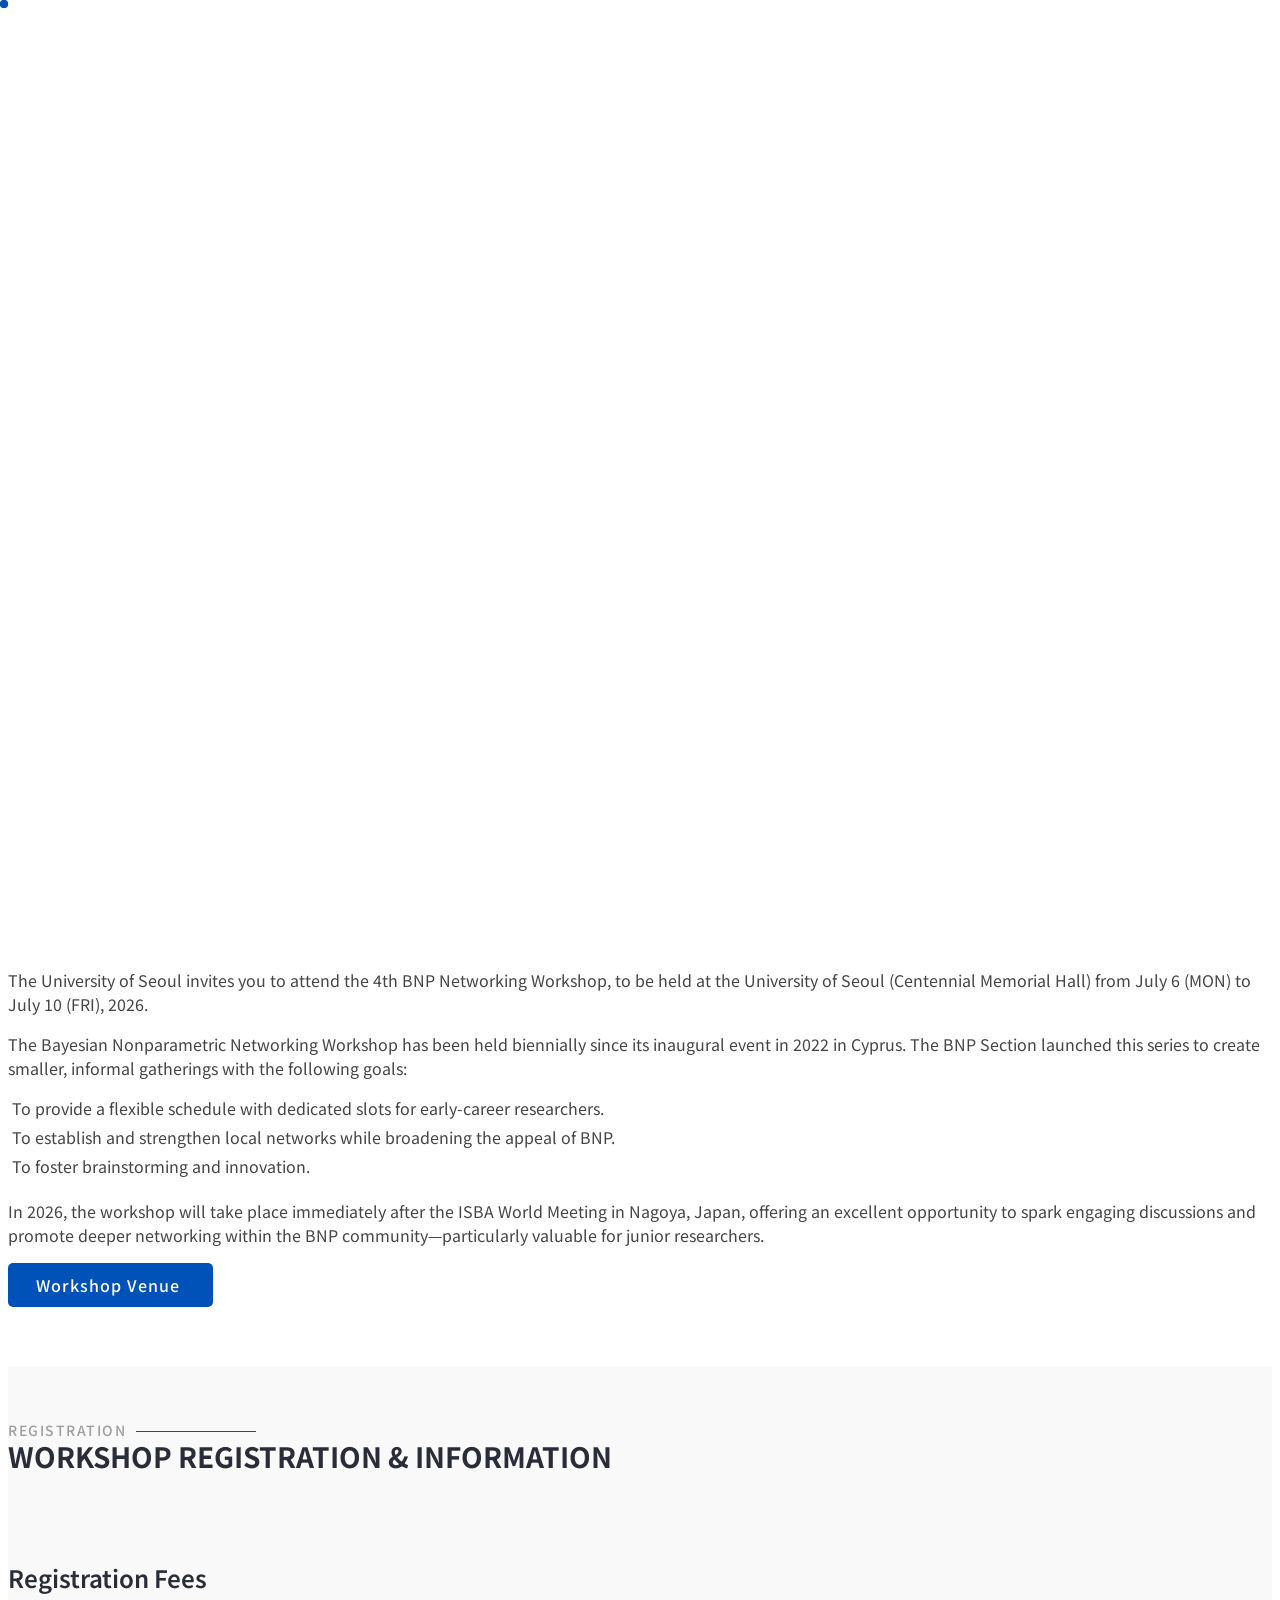
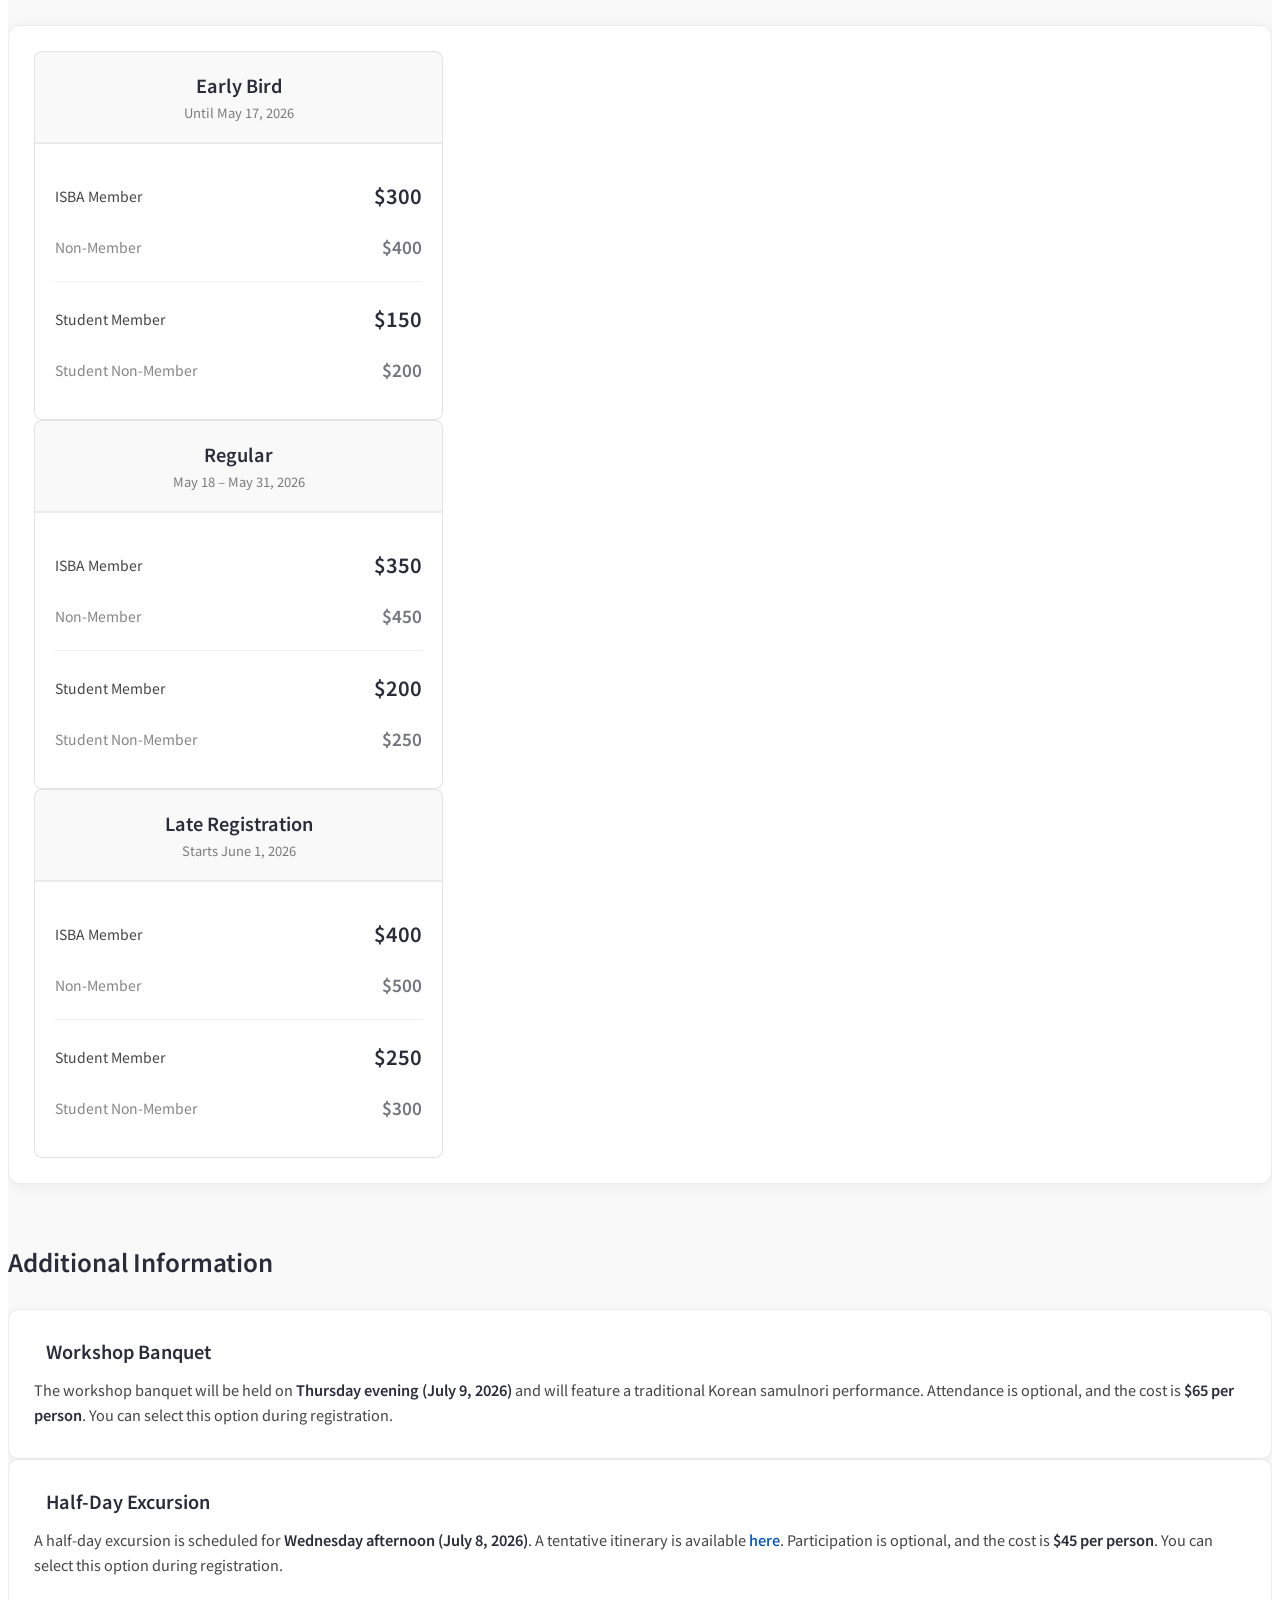
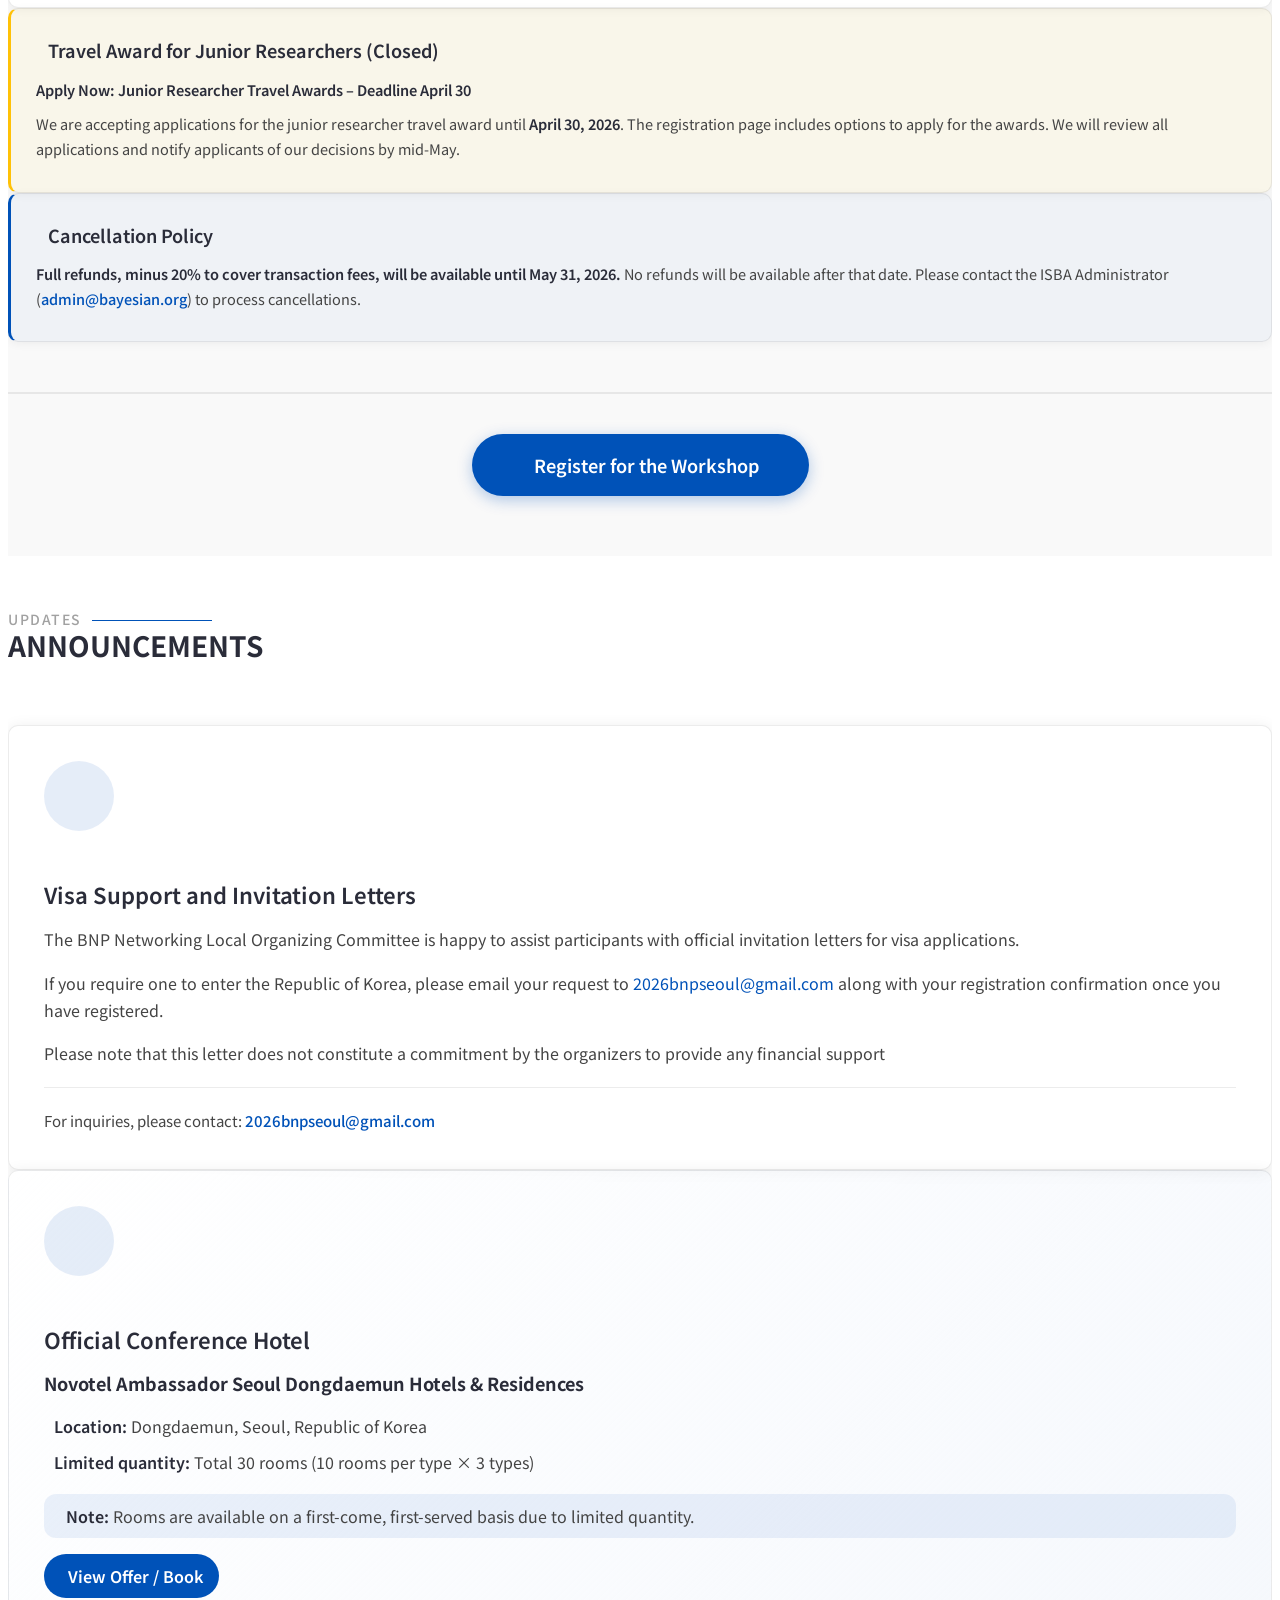
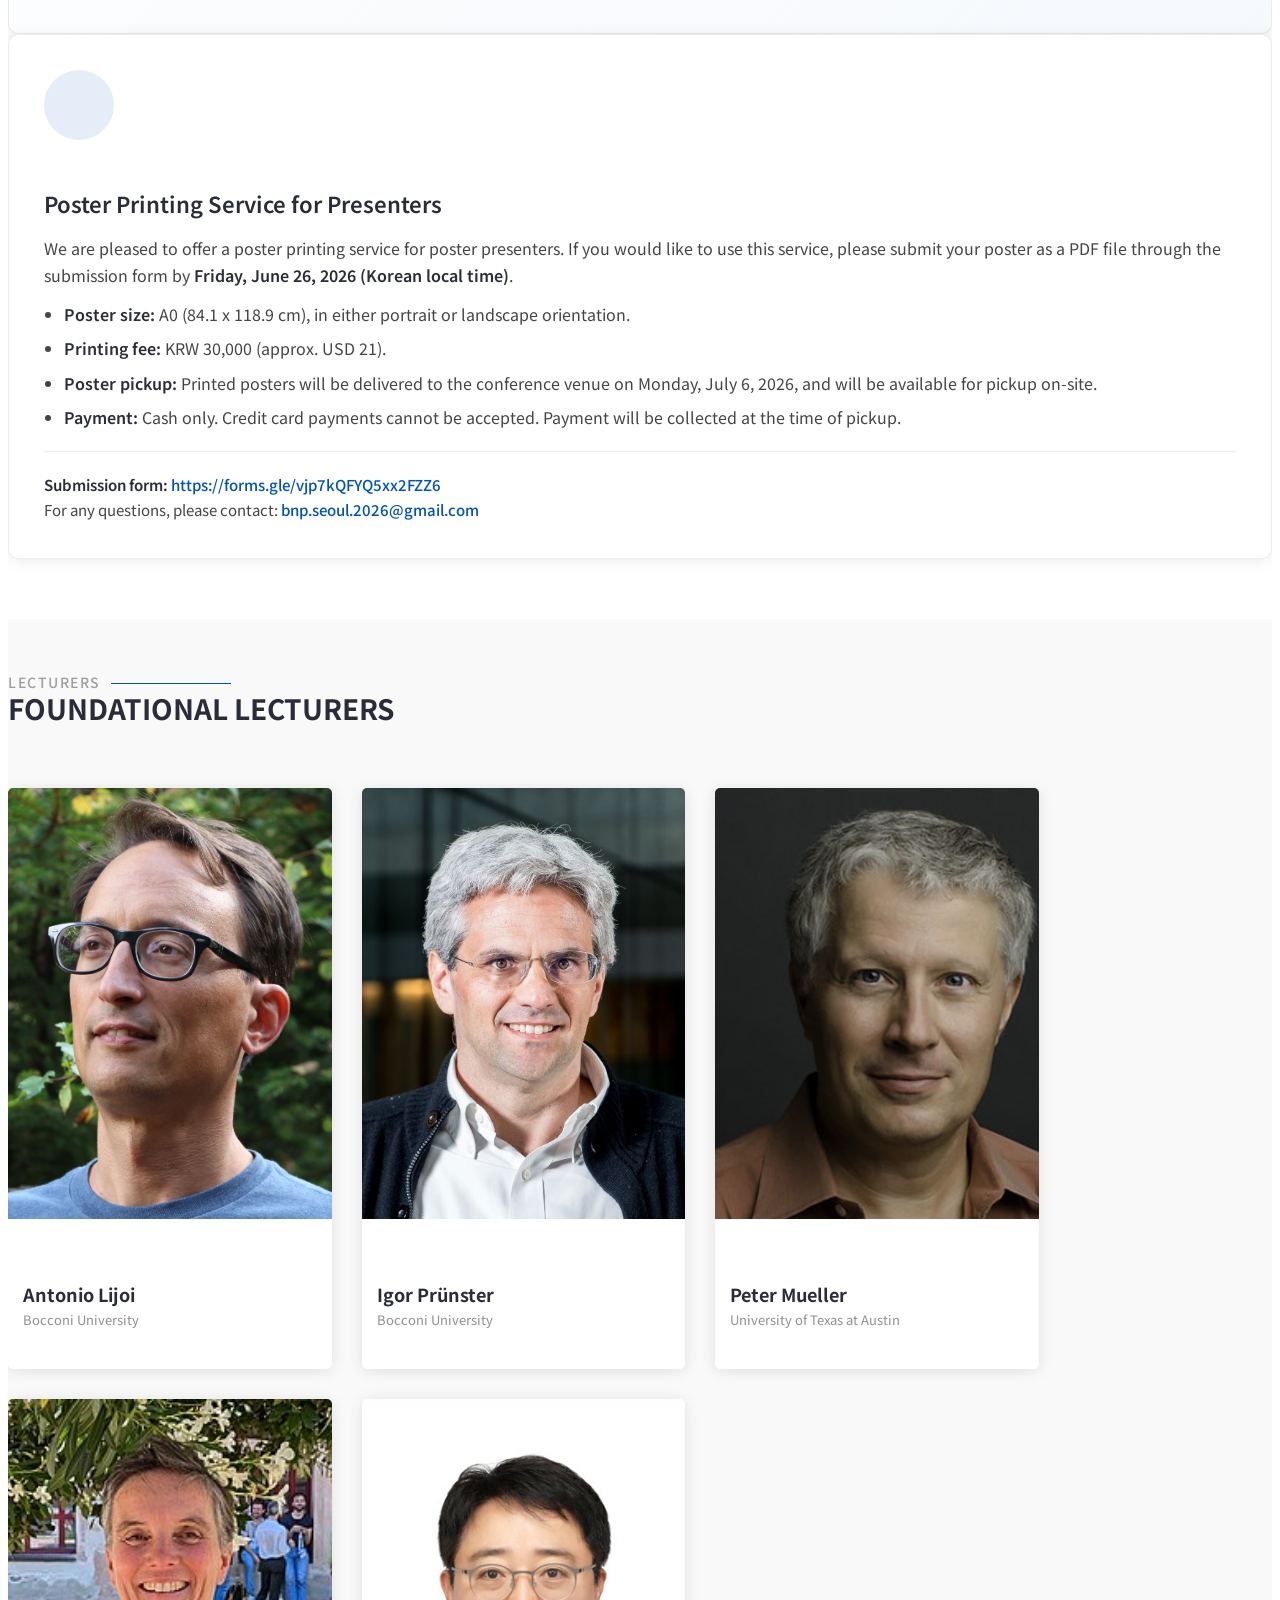
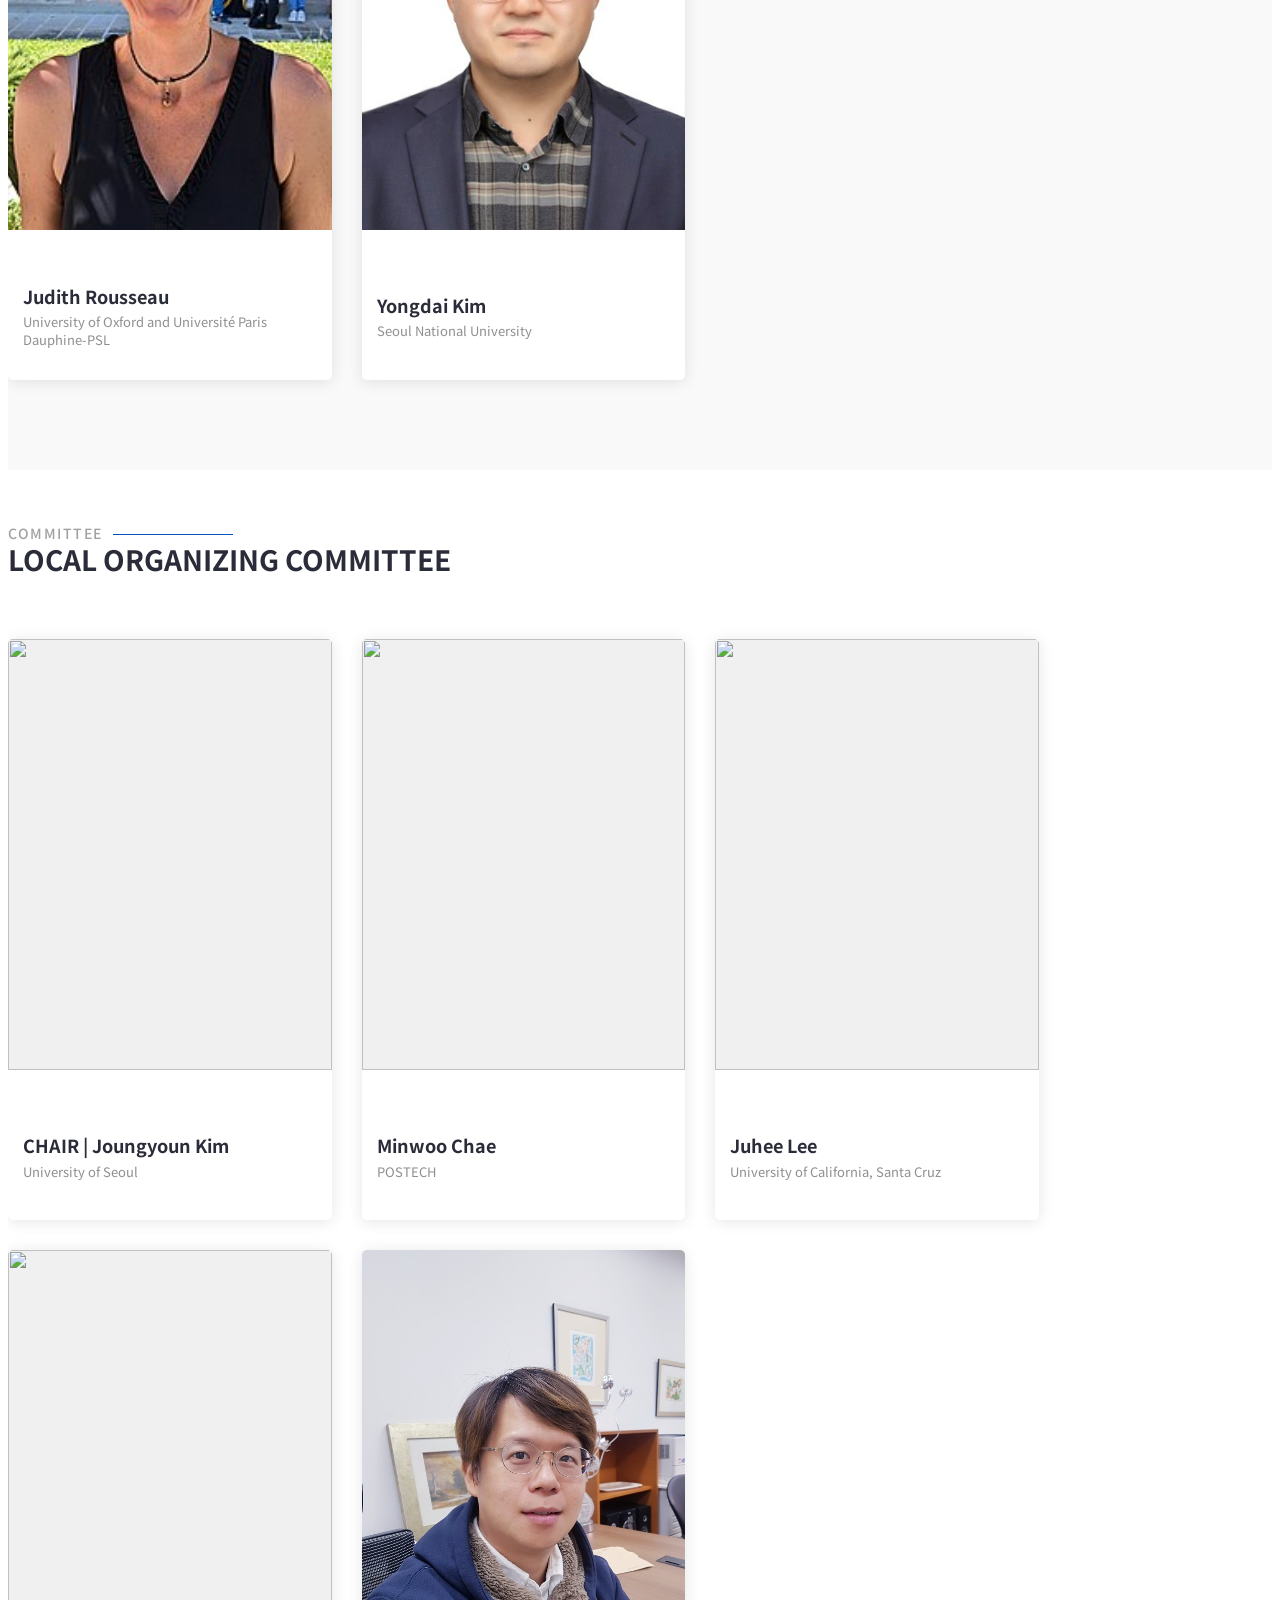
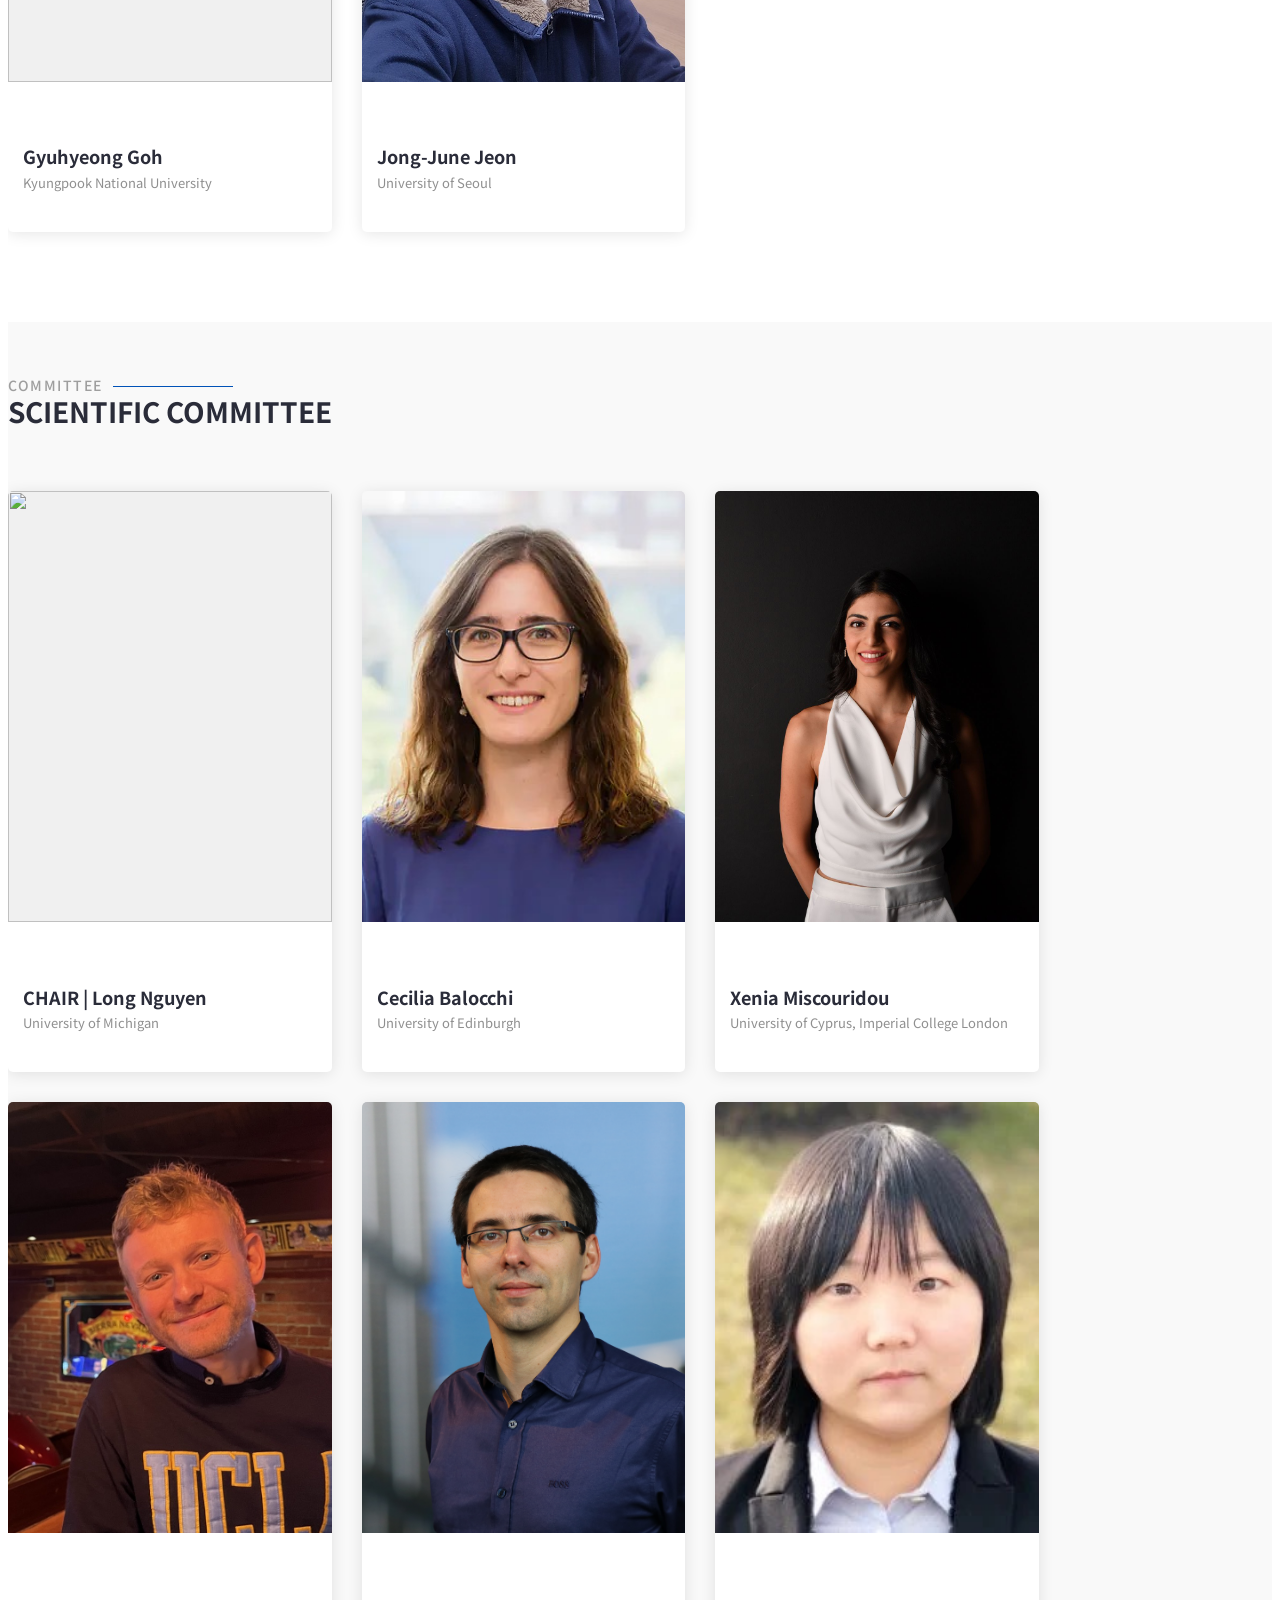
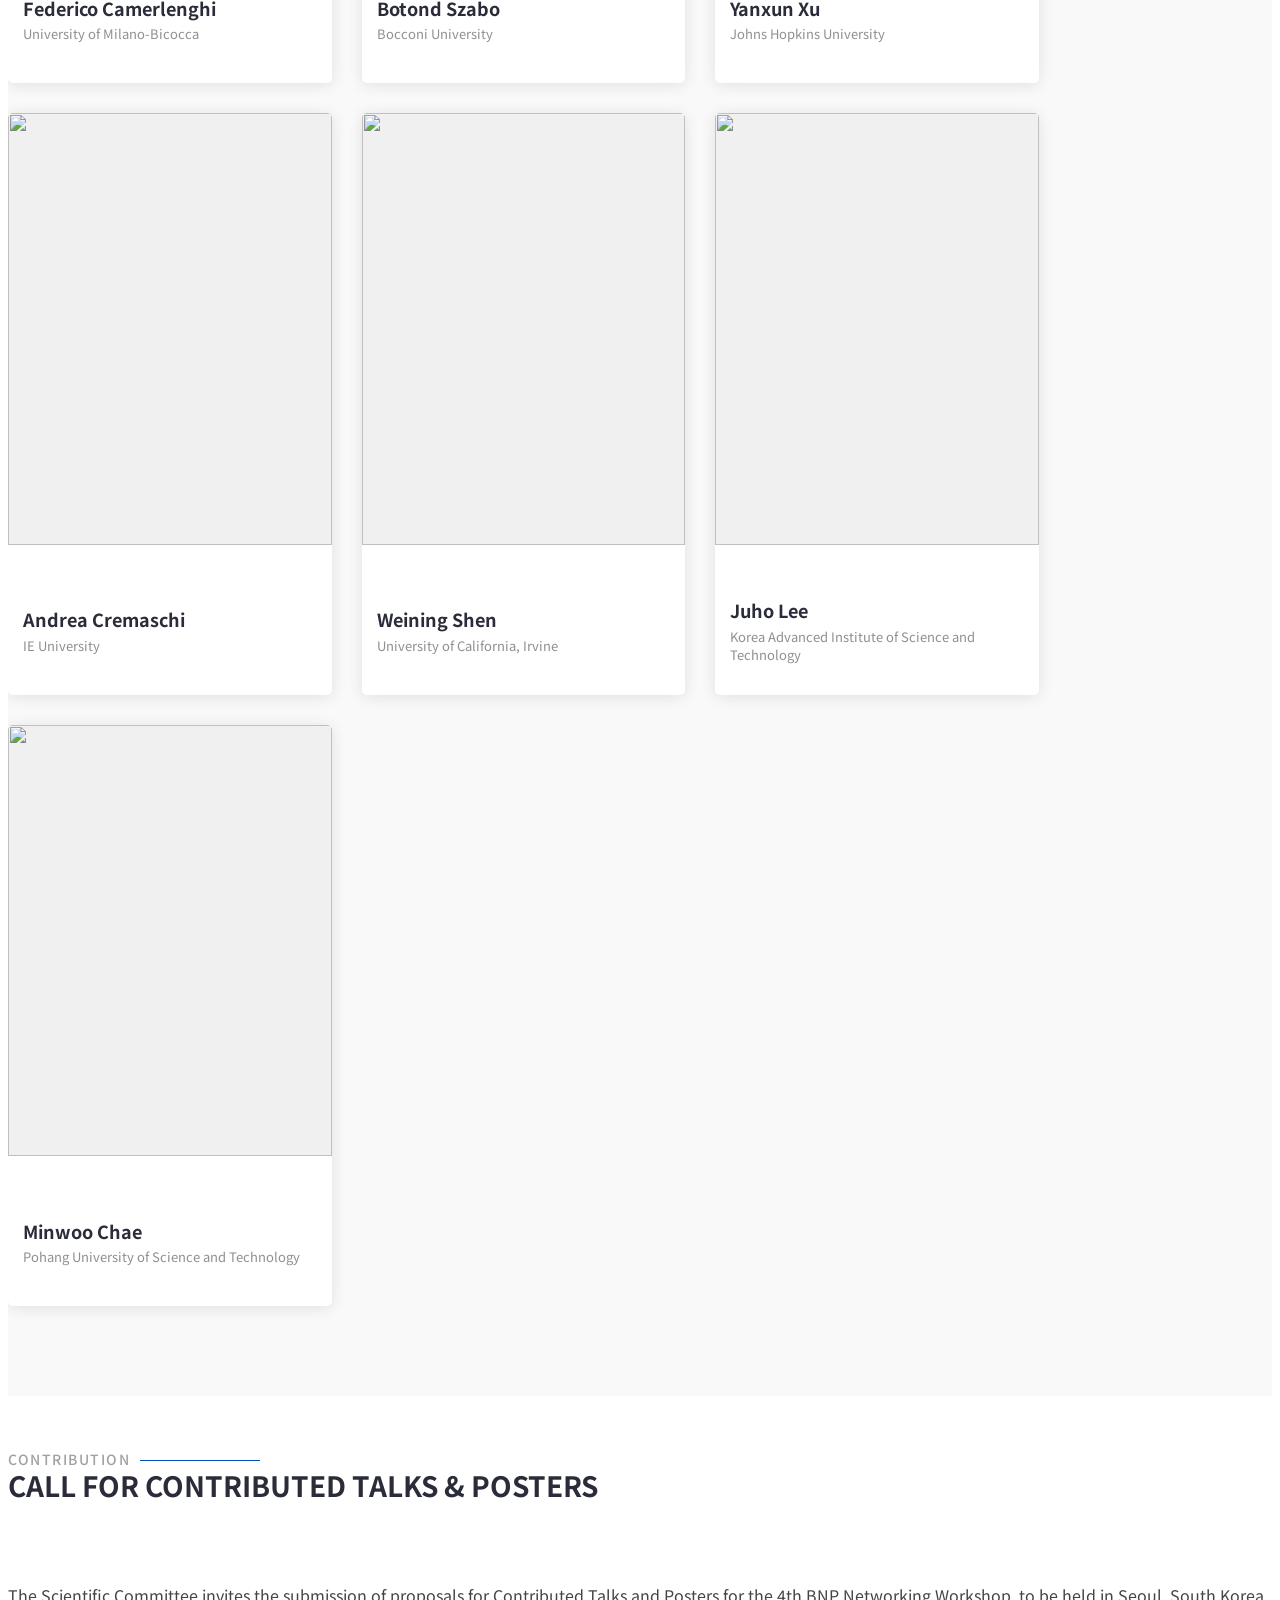
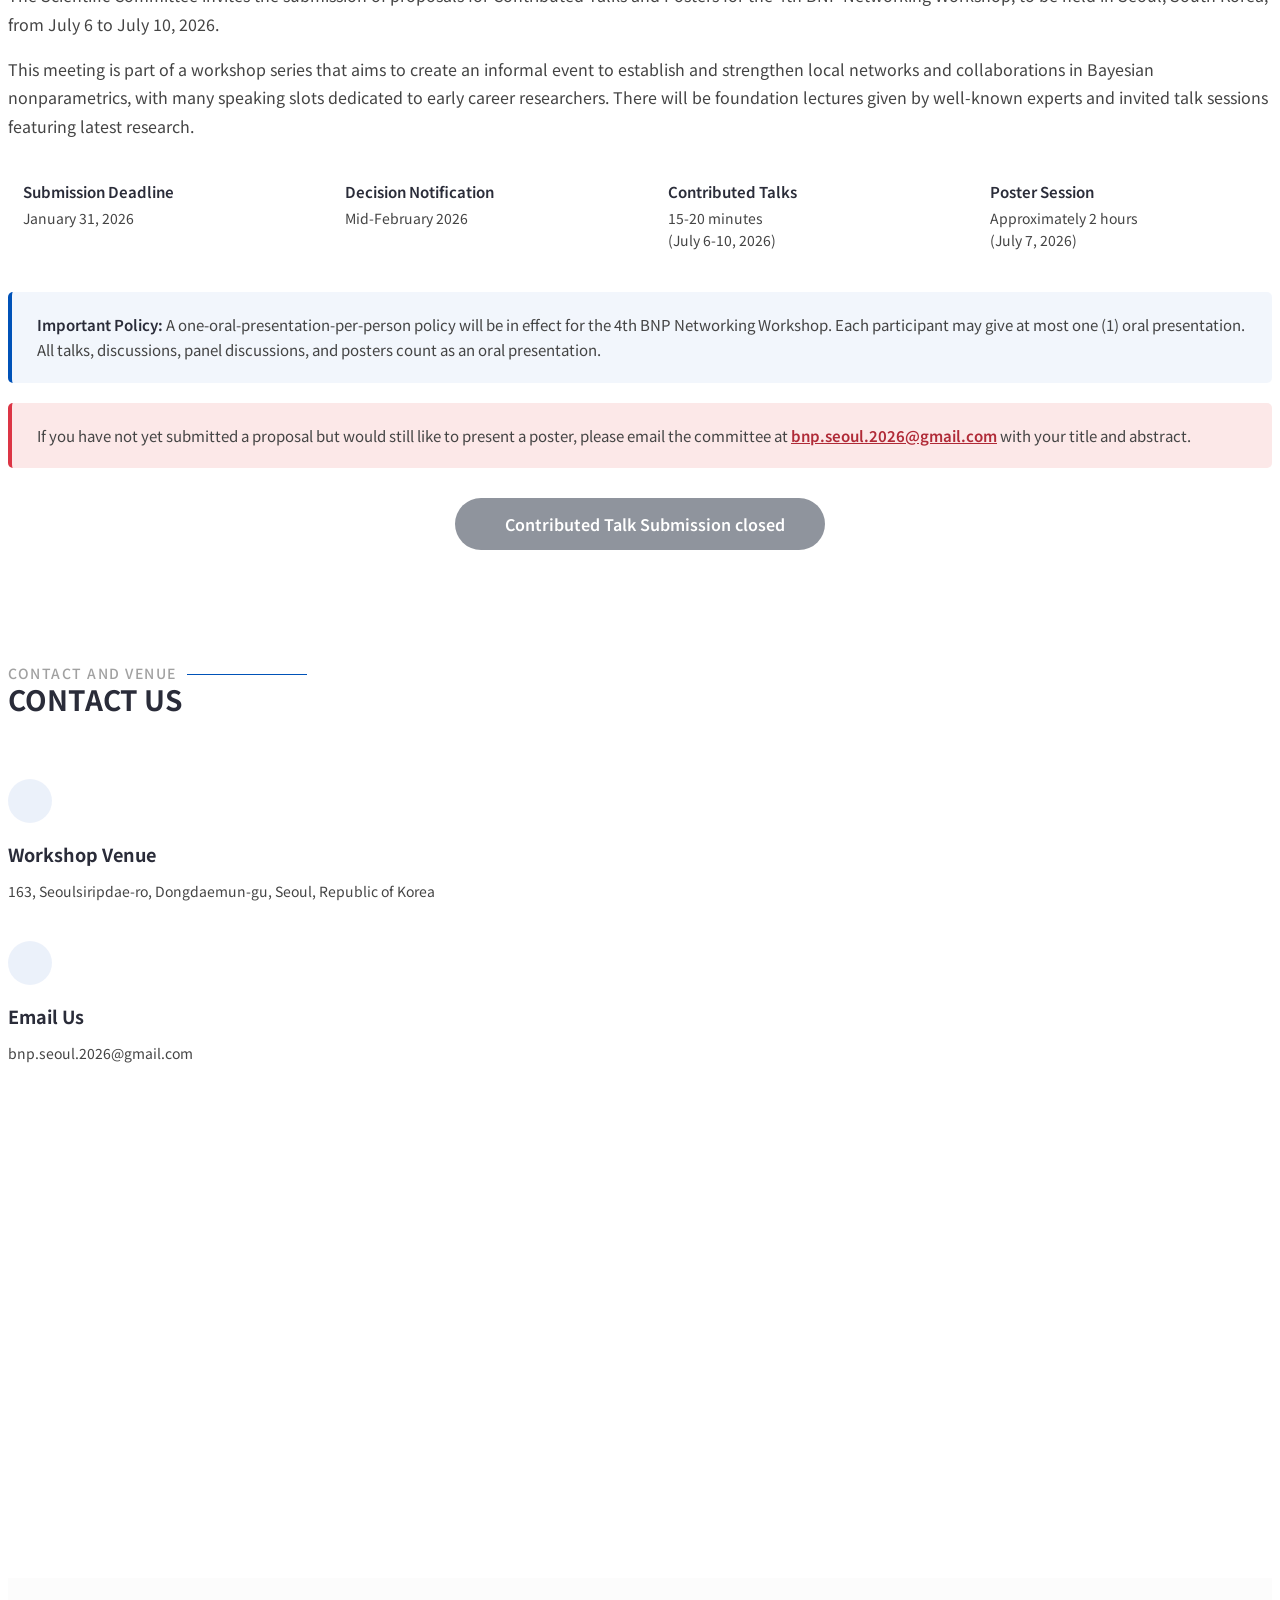
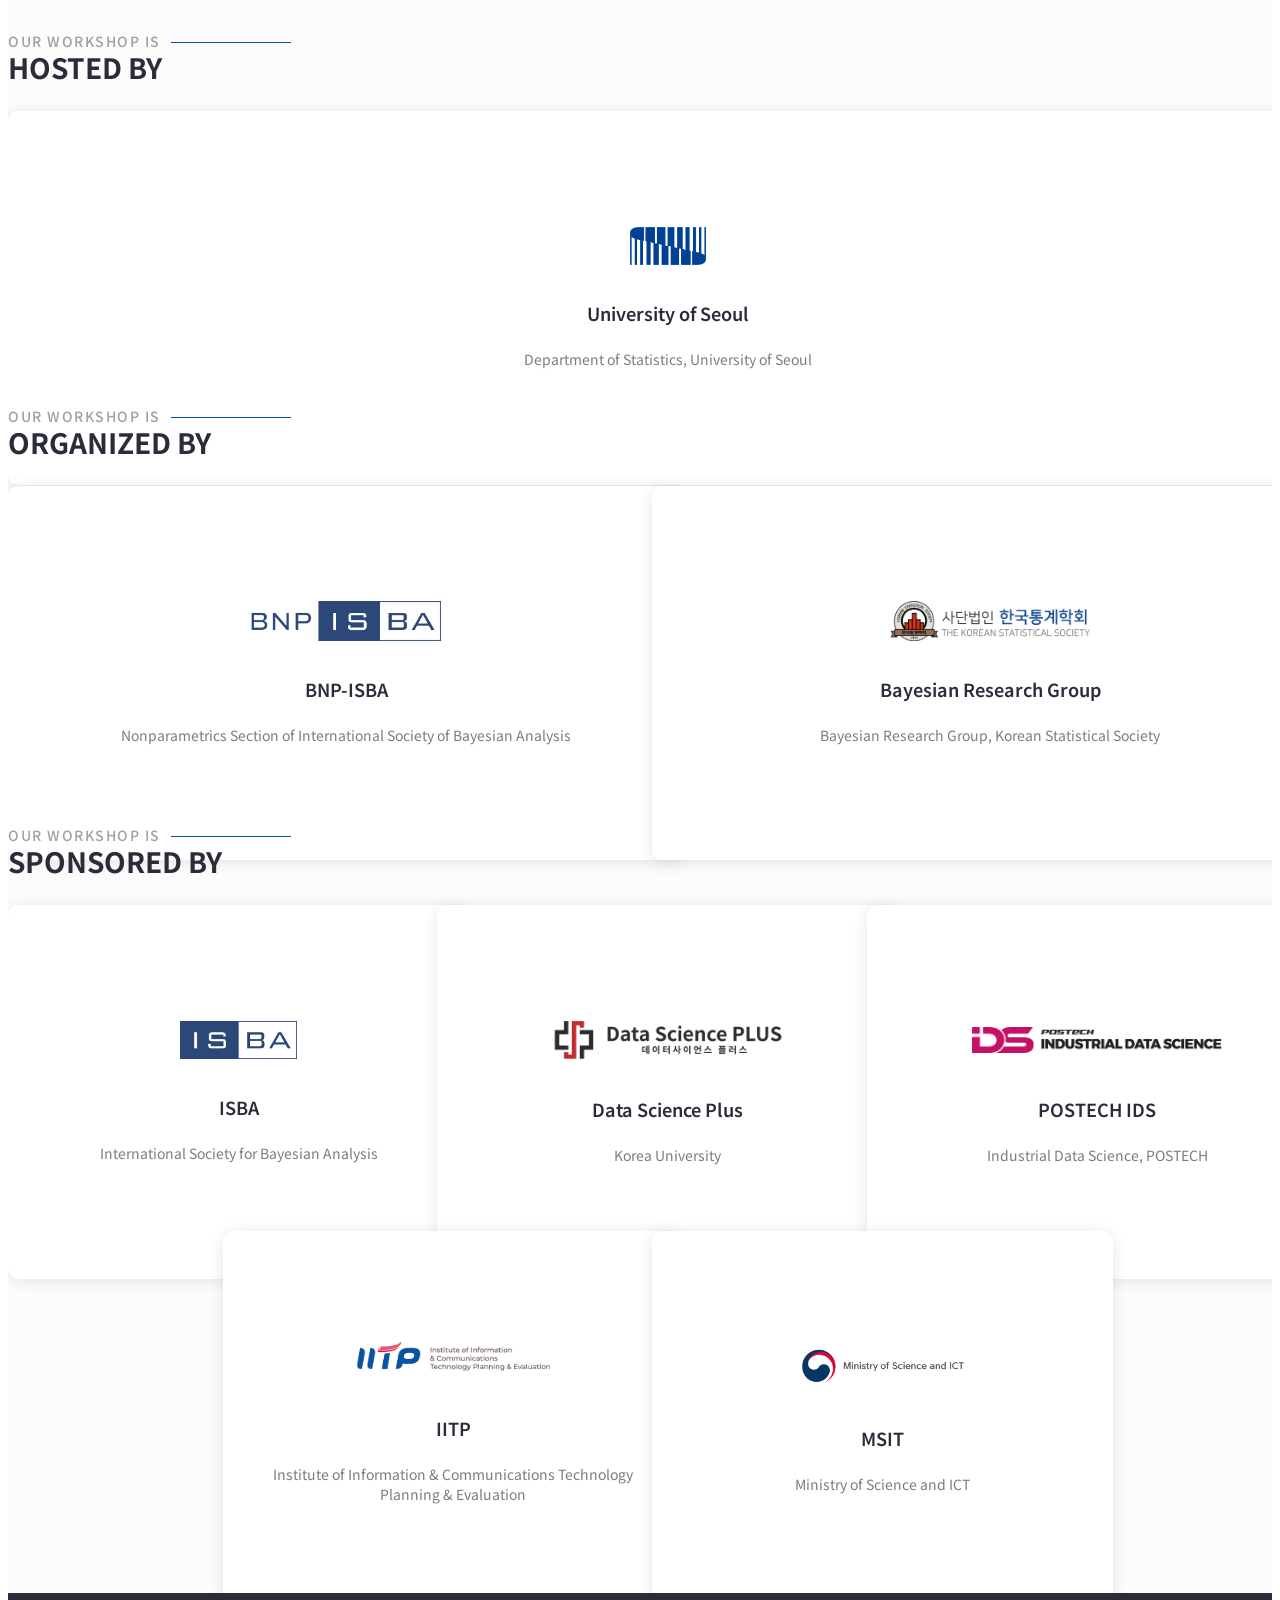
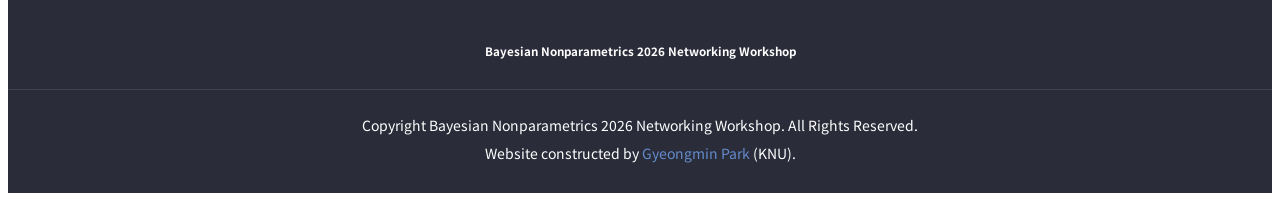
==== commit 9a7c0d65: "FL Yongdai Kim" ====
--- a/index.html
+++ b/index.html
@@ -514,11 +514,11 @@
           <div class="col-lg-3 col-md-6 d-flex align-items-stretch" data-aos="fade-up" data-aos-delay="500">
             <div class="team-member">
               <div class="member-img">
-                <img src="assets/img/team/erik-sudderth.jpg" alt="">
-              </div>
-              <div class="member-info">
-                <h4>Erik Sudderth</h4>
-                <span>University of California, Irvine</span>
+                <img src="assets/img/team/yongdai-kim.jpg" alt="">
+              </div>
+              <div class="member-info">
+                <h4>Yongdai Kim</h4>
+                <span>Seoul National University</span>
               </div>
             </div>
           </div><!-- End Team Member -->
